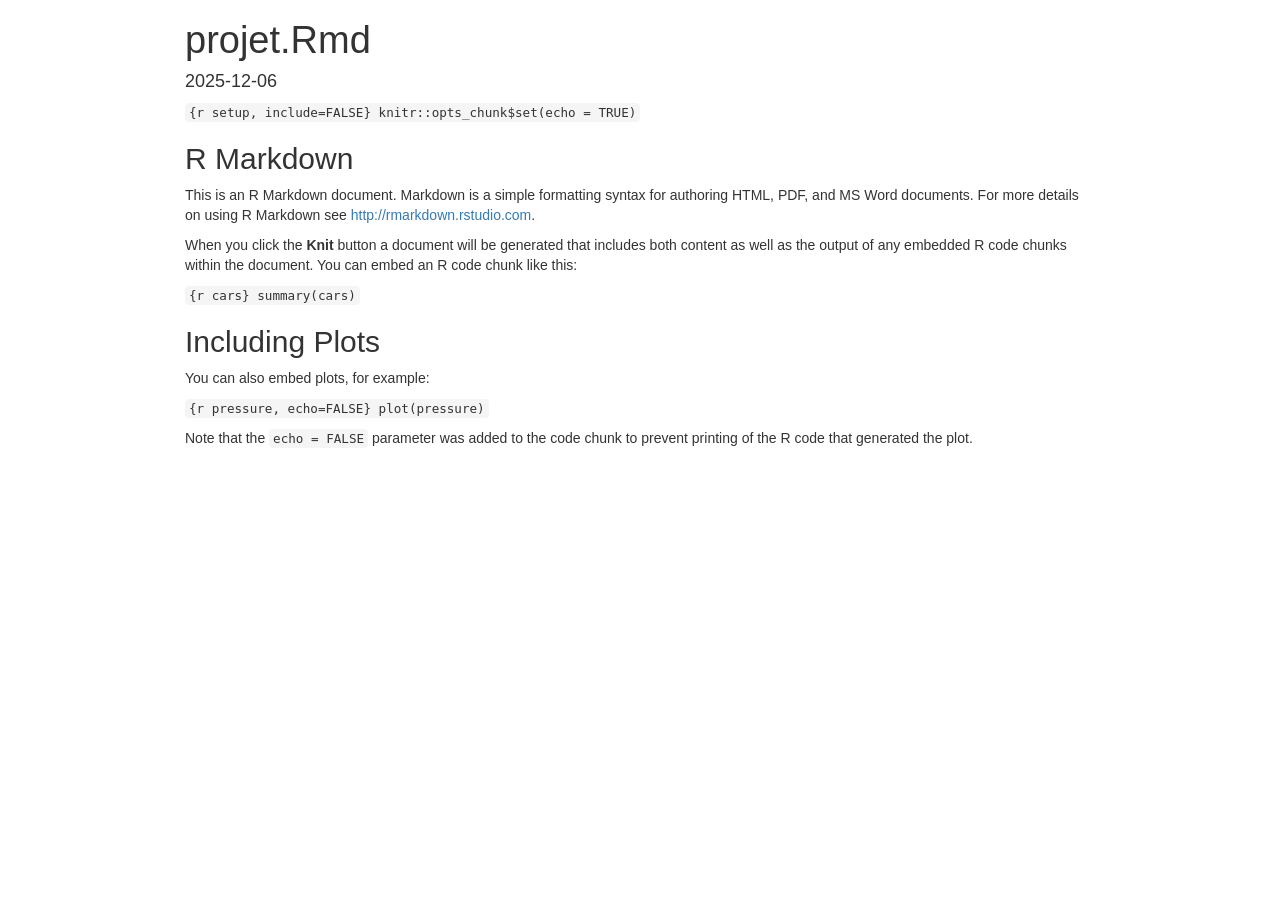
==== projet_session/projet.html @ 44641106 "Add files via upload" ====
<!DOCTYPE html>

<html>

<head>

<meta charset="utf-8" />
<meta name="generator" content="pandoc" />
<meta http-equiv="X-UA-Compatible" content="IE=EDGE" />



<meta name="date" content="2025-12-06" />

<title>projet.Rmd</title>

<script>// Pandoc 2.9 adds attributes on both header and div. We remove the former (to
// be compatible with the behavior of Pandoc < 2.8).
document.addEventListener('DOMContentLoaded', function(e) {
  var hs = document.querySelectorAll("div.section[class*='level'] > :first-child");
  var i, h, a;
  for (i = 0; i < hs.length; i++) {
    h = hs[i];
    if (!/^h[1-6]$/i.test(h.tagName)) continue;  // it should be a header h1-h6
    a = h.attributes;
    while (a.length > 0) h.removeAttribute(a[0].name);
  }
});
</script>
<script>/*! jQuery v3.6.0 | (c) OpenJS Foundation and other contributors | jquery.org/license */
!function(e,t){"use strict";"object"==typeof module&&"object"==typeof module.exports?module.exports=e.document?t(e,!0):function(e){if(!e.document)throw new Error("jQuery requires a window with a document");return t(e)}:t(e)}("undefined"!=typeof window?window:this,function(C,e){"use strict";var t=[],r=Object.getPrototypeOf,s=t.slice,g=t.flat?function(e){return t.flat.call(e)}:function(e){return t.concat.apply([],e)},u=t.push,i=t.indexOf,n={},o=n.toString,v=n.hasOwnProperty,a=v.toString,l=a.call(Object),y={},m=function(e){return"function"==typeof e&&"number"!=typeof e.nodeType&&"function"!=typeof e.item},x=function(e){return null!=e&&e===e.window},E=C.document,c={type:!0,src:!0,nonce:!0,noModule:!0};function b(e,t,n){var r,i,o=(n=n||E).createElement("script");if(o.text=e,t)for(r in c)(i=t[r]||t.getAttribute&&t.getAttribute(r))&&o.setAttribute(r,i);n.head.appendChild(o).parentNode.removeChild(o)}function w(e){return null==e?e+"":"object"==typeof e||"function"==typeof e?n[o.call(e)]||"object":typeof e}var f="3.6.0",S=function(e,t){return new S.fn.init(e,t)};function p(e){var t=!!e&&"length"in e&&e.length,n=w(e);return!m(e)&&!x(e)&&("array"===n||0===t||"number"==typeof t&&0<t&&t-1 in e)}S.fn=S.prototype={jquery:f,constructor:S,length:0,toArray:function(){return s.call(this)},get:function(e){return null==e?s.call(this):e<0?this[e+this.length]:this[e]},pushStack:function(e){var t=S.merge(this.constructor(),e);return t.prevObject=this,t},each:function(e){return S.each(this,e)},map:function(n){return this.pushStack(S.map(this,function(e,t){return n.call(e,t,e)}))},slice:function(){return this.pushStack(s.apply(this,arguments))},first:function(){return this.eq(0)},last:function(){return this.eq(-1)},even:function(){return this.pushStack(S.grep(this,function(e,t){return(t+1)%2}))},odd:function(){return this.pushStack(S.grep(this,function(e,t){return t%2}))},eq:function(e){var t=this.length,n=+e+(e<0?t:0);return this.pushStack(0<=n&&n<t?[this[n]]:[])},end:function(){return this.prevObject||this.constructor()},push:u,sort:t.sort,splice:t.splice},S.extend=S.fn.extend=function(){var e,t,n,r,i,o,a=arguments[0]||{},s=1,u=arguments.length,l=!1;for("boolean"==typeof a&&(l=a,a=arguments[s]||{},s++),"object"==typeof a||m(a)||(a={}),s===u&&(a=this,s--);s<u;s++)if(null!=(e=arguments[s]))for(t in e)r=e[t],"__proto__"!==t&&a!==r&&(l&&r&&(S.isPlainObject(r)||(i=Array.isArray(r)))?(n=a[t],o=i&&!Array.isArray(n)?[]:i||S.isPlainObject(n)?n:{},i=!1,a[t]=S.extend(l,o,r)):void 0!==r&&(a[t]=r));return a},S.extend({expando:"jQuery"+(f+Math.random()).replace(/\D/g,""),isReady:!0,error:function(e){throw new Error(e)},noop:function(){},isPlainObject:function(e){var t,n;return!(!e||"[object Object]"!==o.call(e))&&(!(t=r(e))||"function"==typeof(n=v.call(t,"constructor")&&t.constructor)&&a.call(n)===l)},isEmptyObject:function(e){var t;for(t in e)return!1;return!0},globalEval:function(e,t,n){b(e,{nonce:t&&t.nonce},n)},each:function(e,t){var n,r=0;if(p(e)){for(n=e.length;r<n;r++)if(!1===t.call(e[r],r,e[r]))break}else for(r in e)if(!1===t.call(e[r],r,e[r]))break;return e},makeArray:function(e,t){var n=t||[];return null!=e&&(p(Object(e))?S.merge(n,"string"==typeof e?[e]:e):u.call(n,e)),n},inArray:function(e,t,n){return null==t?-1:i.call(t,e,n)},merge:function(e,t){for(var n=+t.length,r=0,i=e.length;r<n;r++)e[i++]=t[r];return e.length=i,e},grep:function(e,t,n){for(var r=[],i=0,o=e.length,a=!n;i<o;i++)!t(e[i],i)!==a&&r.push(e[i]);return r},map:function(e,t,n){var r,i,o=0,a=[];if(p(e))for(r=e.length;o<r;o++)null!=(i=t(e[o],o,n))&&a.push(i);else for(o in e)null!=(i=t(e[o],o,n))&&a.push(i);return g(a)},guid:1,support:y}),"function"==typeof Symbol&&(S.fn[Symbol.iterator]=t[Symbol.iterator]),S.each("Boolean Number String Function Array Date RegExp Object Error Symbol".split(" "),function(e,t){n["[object "+t+"]"]=t.toLowerCase()});var d=function(n){var e,d,b,o,i,h,f,g,w,u,l,T,C,a,E,v,s,c,y,S="sizzle"+1*new Date,p=n.document,k=0,r=0,m=ue(),x=ue(),A=ue(),N=ue(),j=function(e,t){return e===t&&(l=!0),0},D={}.hasOwnProperty,t=[],q=t.pop,L=t.push,H=t.push,O=t.slice,P=function(e,t){for(var n=0,r=e.length;n<r;n++)if(e[n]===t)return n;return-1},R="checked|selected|async|autofocus|autoplay|controls|defer|disabled|hidden|ismap|loop|multiple|open|readonly|required|scoped",M="[\\x20\\t\\r\\n\\f]",I="(?:\\\\[\\da-fA-F]{1,6}"+M+"?|\\\\[^\\r\\n\\f]|[\\w-]|[^\0-\\x7f])+",W="\\["+M+"*("+I+")(?:"+M+"*([*^$|!~]?=)"+M+"*(?:'((?:\\\\.|[^\\\\'])*)'|\"((?:\\\\.|[^\\\\\"])*)\"|("+I+"))|)"+M+"*\\]",F=":("+I+")(?:\\((('((?:\\\\.|[^\\\\'])*)'|\"((?:\\\\.|[^\\\\\"])*)\")|((?:\\\\.|[^\\\\()[\\]]|"+W+")*)|.*)\\)|)",B=new RegExp(M+"+","g"),$=new RegExp("^"+M+"+|((?:^|[^\\\\])(?:\\\\.)*)"+M+"+$","g"),_=new RegExp("^"+M+"*,"+M+"*"),z=new RegExp("^"+M+"*([>+~]|"+M+")"+M+"*"),U=new RegExp(M+"|>"),X=new RegExp(F),V=new RegExp("^"+I+"$"),G={ID:new RegExp("^#("+I+")"),CLASS:new RegExp("^\\.("+I+")"),TAG:new RegExp("^("+I+"|[*])"),ATTR:new RegExp("^"+W),PSEUDO:new RegExp("^"+F),CHILD:new RegExp("^:(only|first|last|nth|nth-last)-(child|of-type)(?:\\("+M+"*(even|odd|(([+-]|)(\\d*)n|)"+M+"*(?:([+-]|)"+M+"*(\\d+)|))"+M+"*\\)|)","i"),bool:new RegExp("^(?:"+R+")$","i"),needsContext:new RegExp("^"+M+"*[>+~]|:(even|odd|eq|gt|lt|nth|first|last)(?:\\("+M+"*((?:-\\d)?\\d*)"+M+"*\\)|)(?=[^-]|$)","i")},Y=/HTML$/i,Q=/^(?:input|select|textarea|button)$/i,J=/^h\d$/i,K=/^[^{]+\{\s*\[native \w/,Z=/^(?:#([\w-]+)|(\w+)|\.([\w-]+))$/,ee=/[+~]/,te=new RegExp("\\\\[\\da-fA-F]{1,6}"+M+"?|\\\\([^\\r\\n\\f])","g"),ne=function(e,t){var n="0x"+e.slice(1)-65536;return t||(n<0?String.fromCharCode(n+65536):String.fromCharCode(n>>10|55296,1023&n|56320))},re=/([\0-\x1f\x7f]|^-?\d)|^-$|[^\0-\x1f\x7f-\uFFFF\w-]/g,ie=function(e,t){return t?"\0"===e?"\ufffd":e.slice(0,-1)+"\\"+e.charCodeAt(e.length-1).toString(16)+" ":"\\"+e},oe=function(){T()},ae=be(function(e){return!0===e.disabled&&"fieldset"===e.nodeName.toLowerCase()},{dir:"parentNode",next:"legend"});try{H.apply(t=O.call(p.childNodes),p.childNodes),t[p.childNodes.length].nodeType}catch(e){H={apply:t.length?function(e,t){L.apply(e,O.call(t))}:function(e,t){var n=e.length,r=0;while(e[n++]=t[r++]);e.length=n-1}}}function se(t,e,n,r){var i,o,a,s,u,l,c,f=e&&e.ownerDocument,p=e?e.nodeType:9;if(n=n||[],"string"!=typeof t||!t||1!==p&&9!==p&&11!==p)return n;if(!r&&(T(e),e=e||C,E)){if(11!==p&&(u=Z.exec(t)))if(i=u[1]){if(9===p){if(!(a=e.getElementById(i)))return n;if(a.id===i)return n.push(a),n}else if(f&&(a=f.getElementById(i))&&y(e,a)&&a.id===i)return n.push(a),n}else{if(u[2])return H.apply(n,e.getElementsByTagName(t)),n;if((i=u[3])&&d.getElementsByClassName&&e.getElementsByClassName)return H.apply(n,e.getElementsByClassName(i)),n}if(d.qsa&&!N[t+" "]&&(!v||!v.test(t))&&(1!==p||"object"!==e.nodeName.toLowerCase())){if(c=t,f=e,1===p&&(U.test(t)||z.test(t))){(f=ee.test(t)&&ye(e.parentNode)||e)===e&&d.scope||((s=e.getAttribute("id"))?s=s.replace(re,ie):e.setAttribute("id",s=S)),o=(l=h(t)).length;while(o--)l[o]=(s?"#"+s:":scope")+" "+xe(l[o]);c=l.join(",")}try{return H.apply(n,f.querySelectorAll(c)),n}catch(e){N(t,!0)}finally{s===S&&e.removeAttribute("id")}}}return g(t.replace($,"$1"),e,n,r)}function ue(){var r=[];return function e(t,n){return r.push(t+" ")>b.cacheLength&&delete e[r.shift()],e[t+" "]=n}}function le(e){return e[S]=!0,e}function ce(e){var t=C.createElement("fieldset");try{return!!e(t)}catch(e){return!1}finally{t.parentNode&&t.parentNode.removeChild(t),t=null}}function fe(e,t){var n=e.split("|"),r=n.length;while(r--)b.attrHandle[n[r]]=t}function pe(e,t){var n=t&&e,r=n&&1===e.nodeType&&1===t.nodeType&&e.sourceIndex-t.sourceIndex;if(r)return r;if(n)while(n=n.nextSibling)if(n===t)return-1;return e?1:-1}function de(t){return function(e){return"input"===e.nodeName.toLowerCase()&&e.type===t}}function he(n){return function(e){var t=e.nodeName.toLowerCase();return("input"===t||"button"===t)&&e.type===n}}function ge(t){return function(e){return"form"in e?e.parentNode&&!1===e.disabled?"label"in e?"label"in e.parentNode?e.parentNode.disabled===t:e.disabled===t:e.isDisabled===t||e.isDisabled!==!t&&ae(e)===t:e.disabled===t:"label"in e&&e.disabled===t}}function ve(a){return le(function(o){return o=+o,le(function(e,t){var n,r=a([],e.length,o),i=r.length;while(i--)e[n=r[i]]&&(e[n]=!(t[n]=e[n]))})})}function ye(e){return e&&"undefined"!=typeof e.getElementsByTagName&&e}for(e in d=se.support={},i=se.isXML=function(e){var t=e&&e.namespaceURI,n=e&&(e.ownerDocument||e).documentElement;return!Y.test(t||n&&n.nodeName||"HTML")},T=se.setDocument=function(e){var t,n,r=e?e.ownerDocument||e:p;return r!=C&&9===r.nodeType&&r.documentElement&&(a=(C=r).documentElement,E=!i(C),p!=C&&(n=C.defaultView)&&n.top!==n&&(n.addEventListener?n.addEventListener("unload",oe,!1):n.attachEvent&&n.attachEvent("onunload",oe)),d.scope=ce(function(e){return a.appendChild(e).appendChild(C.createElement("div")),"undefined"!=typeof e.querySelectorAll&&!e.querySelectorAll(":scope fieldset div").length}),d.attributes=ce(function(e){return e.className="i",!e.getAttribute("className")}),d.getElementsByTagName=ce(function(e){return e.appendChild(C.createComment("")),!e.getElementsByTagName("*").length}),d.getElementsByClassName=K.test(C.getElementsByClassName),d.getById=ce(function(e){return a.appendChild(e).id=S,!C.getElementsByName||!C.getElementsByName(S).length}),d.getById?(b.filter.ID=function(e){var t=e.replace(te,ne);return function(e){return e.getAttribute("id")===t}},b.find.ID=function(e,t){if("undefined"!=typeof t.getElementById&&E){var n=t.getElementById(e);return n?[n]:[]}}):(b.filter.ID=function(e){var n=e.replace(te,ne);return function(e){var t="undefined"!=typeof e.getAttributeNode&&e.getAttributeNode("id");return t&&t.value===n}},b.find.ID=function(e,t){if("undefined"!=typeof t.getElementById&&E){var n,r,i,o=t.getElementById(e);if(o){if((n=o.getAttributeNode("id"))&&n.value===e)return[o];i=t.getElementsByName(e),r=0;while(o=i[r++])if((n=o.getAttributeNode("id"))&&n.value===e)return[o]}return[]}}),b.find.TAG=d.getElementsByTagName?function(e,t){return"undefined"!=typeof t.getElementsByTagName?t.getElementsByTagName(e):d.qsa?t.querySelectorAll(e):void 0}:function(e,t){var n,r=[],i=0,o=t.getElementsByTagName(e);if("*"===e){while(n=o[i++])1===n.nodeType&&r.push(n);return r}return o},b.find.CLASS=d.getElementsByClassName&&function(e,t){if("undefined"!=typeof t.getElementsByClassName&&E)return t.getElementsByClassName(e)},s=[],v=[],(d.qsa=K.test(C.querySelectorAll))&&(ce(function(e){var t;a.appendChild(e).innerHTML="<a id='"+S+"'></a><select id='"+S+"-\r\\' msallowcapture=''><option selected=''></option></select>",e.querySelectorAll("[msallowcapture^='']").length&&v.push("[*^$]="+M+"*(?:''|\"\")"),e.querySelectorAll("[selected]").length||v.push("\\["+M+"*(?:value|"+R+")"),e.querySelectorAll("[id~="+S+"-]").length||v.push("~="),(t=C.createElement("input")).setAttribute("name",""),e.appendChild(t),e.querySelectorAll("[name='']").length||v.push("\\["+M+"*name"+M+"*="+M+"*(?:''|\"\")"),e.querySelectorAll(":checked").length||v.push(":checked"),e.querySelectorAll("a#"+S+"+*").length||v.push(".#.+[+~]"),e.querySelectorAll("\\\f"),v.push("[\\r\\n\\f]")}),ce(function(e){e.innerHTML="<a href='' disabled='disabled'></a><select disabled='disabled'><option/></select>";var t=C.createElement("input");t.setAttribute("type","hidden"),e.appendChild(t).setAttribute("name","D"),e.querySelectorAll("[name=d]").length&&v.push("name"+M+"*[*^$|!~]?="),2!==e.querySelectorAll(":enabled").length&&v.push(":enabled",":disabled"),a.appendChild(e).disabled=!0,2!==e.querySelectorAll(":disabled").length&&v.push(":enabled",":disabled"),e.querySelectorAll("*,:x"),v.push(",.*:")})),(d.matchesSelector=K.test(c=a.matches||a.webkitMatchesSelector||a.mozMatchesSelector||a.oMatchesSelector||a.msMatchesSelector))&&ce(function(e){d.disconnectedMatch=c.call(e,"*"),c.call(e,"[s!='']:x"),s.push("!=",F)}),v=v.length&&new RegExp(v.join("|")),s=s.length&&new RegExp(s.join("|")),t=K.test(a.compareDocumentPosition),y=t||K.test(a.contains)?function(e,t){var n=9===e.nodeType?e.documentElement:e,r=t&&t.parentNode;return e===r||!(!r||1!==r.nodeType||!(n.contains?n.contains(r):e.compareDocumentPosition&&16&e.compareDocumentPosition(r)))}:function(e,t){if(t)while(t=t.parentNode)if(t===e)return!0;return!1},j=t?function(e,t){if(e===t)return l=!0,0;var n=!e.compareDocumentPosition-!t.compareDocumentPosition;return n||(1&(n=(e.ownerDocument||e)==(t.ownerDocument||t)?e.compareDocumentPosition(t):1)||!d.sortDetached&&t.compareDocumentPosition(e)===n?e==C||e.ownerDocument==p&&y(p,e)?-1:t==C||t.ownerDocument==p&&y(p,t)?1:u?P(u,e)-P(u,t):0:4&n?-1:1)}:function(e,t){if(e===t)return l=!0,0;var n,r=0,i=e.parentNode,o=t.parentNode,a=[e],s=[t];if(!i||!o)return e==C?-1:t==C?1:i?-1:o?1:u?P(u,e)-P(u,t):0;if(i===o)return pe(e,t);n=e;while(n=n.parentNode)a.unshift(n);n=t;while(n=n.parentNode)s.unshift(n);while(a[r]===s[r])r++;return r?pe(a[r],s[r]):a[r]==p?-1:s[r]==p?1:0}),C},se.matches=function(e,t){return se(e,null,null,t)},se.matchesSelector=function(e,t){if(T(e),d.matchesSelector&&E&&!N[t+" "]&&(!s||!s.test(t))&&(!v||!v.test(t)))try{var n=c.call(e,t);if(n||d.disconnectedMatch||e.document&&11!==e.document.nodeType)return n}catch(e){N(t,!0)}return 0<se(t,C,null,[e]).length},se.contains=function(e,t){return(e.ownerDocument||e)!=C&&T(e),y(e,t)},se.attr=function(e,t){(e.ownerDocument||e)!=C&&T(e);var n=b.attrHandle[t.toLowerCase()],r=n&&D.call(b.attrHandle,t.toLowerCase())?n(e,t,!E):void 0;return void 0!==r?r:d.attributes||!E?e.getAttribute(t):(r=e.getAttributeNode(t))&&r.specified?r.value:null},se.escape=function(e){return(e+"").replace(re,ie)},se.error=function(e){throw new Error("Syntax error, unrecognized expression: "+e)},se.uniqueSort=function(e){var t,n=[],r=0,i=0;if(l=!d.detectDuplicates,u=!d.sortStable&&e.slice(0),e.sort(j),l){while(t=e[i++])t===e[i]&&(r=n.push(i));while(r--)e.splice(n[r],1)}return u=null,e},o=se.getText=function(e){var t,n="",r=0,i=e.nodeType;if(i){if(1===i||9===i||11===i){if("string"==typeof e.textContent)return e.textContent;for(e=e.firstChild;e;e=e.nextSibling)n+=o(e)}else if(3===i||4===i)return e.nodeValue}else while(t=e[r++])n+=o(t);return n},(b=se.selectors={cacheLength:50,createPseudo:le,match:G,attrHandle:{},find:{},relative:{">":{dir:"parentNode",first:!0}," ":{dir:"parentNode"},"+":{dir:"previousSibling",first:!0},"~":{dir:"previousSibling"}},preFilter:{ATTR:function(e){return e[1]=e[1].replace(te,ne),e[3]=(e[3]||e[4]||e[5]||"").replace(te,ne),"~="===e[2]&&(e[3]=" "+e[3]+" "),e.slice(0,4)},CHILD:function(e){return e[1]=e[1].toLowerCase(),"nth"===e[1].slice(0,3)?(e[3]||se.error(e[0]),e[4]=+(e[4]?e[5]+(e[6]||1):2*("even"===e[3]||"odd"===e[3])),e[5]=+(e[7]+e[8]||"odd"===e[3])):e[3]&&se.error(e[0]),e},PSEUDO:function(e){var t,n=!e[6]&&e[2];return G.CHILD.test(e[0])?null:(e[3]?e[2]=e[4]||e[5]||"":n&&X.test(n)&&(t=h(n,!0))&&(t=n.indexOf(")",n.length-t)-n.length)&&(e[0]=e[0].slice(0,t),e[2]=n.slice(0,t)),e.slice(0,3))}},filter:{TAG:function(e){var t=e.replace(te,ne).toLowerCase();return"*"===e?function(){return!0}:function(e){return e.nodeName&&e.nodeName.toLowerCase()===t}},CLASS:function(e){var t=m[e+" "];return t||(t=new RegExp("(^|"+M+")"+e+"("+M+"|$)"))&&m(e,function(e){return t.test("string"==typeof e.className&&e.className||"undefined"!=typeof e.getAttribute&&e.getAttribute("class")||"")})},ATTR:function(n,r,i){return function(e){var t=se.attr(e,n);return null==t?"!="===r:!r||(t+="","="===r?t===i:"!="===r?t!==i:"^="===r?i&&0===t.indexOf(i):"*="===r?i&&-1<t.indexOf(i):"$="===r?i&&t.slice(-i.length)===i:"~="===r?-1<(" "+t.replace(B," ")+" ").indexOf(i):"|="===r&&(t===i||t.slice(0,i.length+1)===i+"-"))}},CHILD:function(h,e,t,g,v){var y="nth"!==h.slice(0,3),m="last"!==h.slice(-4),x="of-type"===e;return 1===g&&0===v?function(e){return!!e.parentNode}:function(e,t,n){var r,i,o,a,s,u,l=y!==m?"nextSibling":"previousSibling",c=e.parentNode,f=x&&e.nodeName.toLowerCase(),p=!n&&!x,d=!1;if(c){if(y){while(l){a=e;while(a=a[l])if(x?a.nodeName.toLowerCase()===f:1===a.nodeType)return!1;u=l="only"===h&&!u&&"nextSibling"}return!0}if(u=[m?c.firstChild:c.lastChild],m&&p){d=(s=(r=(i=(o=(a=c)[S]||(a[S]={}))[a.uniqueID]||(o[a.uniqueID]={}))[h]||[])[0]===k&&r[1])&&r[2],a=s&&c.childNodes[s];while(a=++s&&a&&a[l]||(d=s=0)||u.pop())if(1===a.nodeType&&++d&&a===e){i[h]=[k,s,d];break}}else if(p&&(d=s=(r=(i=(o=(a=e)[S]||(a[S]={}))[a.uniqueID]||(o[a.uniqueID]={}))[h]||[])[0]===k&&r[1]),!1===d)while(a=++s&&a&&a[l]||(d=s=0)||u.pop())if((x?a.nodeName.toLowerCase()===f:1===a.nodeType)&&++d&&(p&&((i=(o=a[S]||(a[S]={}))[a.uniqueID]||(o[a.uniqueID]={}))[h]=[k,d]),a===e))break;return(d-=v)===g||d%g==0&&0<=d/g}}},PSEUDO:function(e,o){var t,a=b.pseudos[e]||b.setFilters[e.toLowerCase()]||se.error("unsupported pseudo: "+e);return a[S]?a(o):1<a.length?(t=[e,e,"",o],b.setFilters.hasOwnProperty(e.toLowerCase())?le(function(e,t){var n,r=a(e,o),i=r.length;while(i--)e[n=P(e,r[i])]=!(t[n]=r[i])}):function(e){return a(e,0,t)}):a}},pseudos:{not:le(function(e){var r=[],i=[],s=f(e.replace($,"$1"));return s[S]?le(function(e,t,n,r){var i,o=s(e,null,r,[]),a=e.length;while(a--)(i=o[a])&&(e[a]=!(t[a]=i))}):function(e,t,n){return r[0]=e,s(r,null,n,i),r[0]=null,!i.pop()}}),has:le(function(t){return function(e){return 0<se(t,e).length}}),contains:le(function(t){return t=t.replace(te,ne),function(e){return-1<(e.textContent||o(e)).indexOf(t)}}),lang:le(function(n){return V.test(n||"")||se.error("unsupported lang: "+n),n=n.replace(te,ne).toLowerCase(),function(e){var t;do{if(t=E?e.lang:e.getAttribute("xml:lang")||e.getAttribute("lang"))return(t=t.toLowerCase())===n||0===t.indexOf(n+"-")}while((e=e.parentNode)&&1===e.nodeType);return!1}}),target:function(e){var t=n.location&&n.location.hash;return t&&t.slice(1)===e.id},root:function(e){return e===a},focus:function(e){return e===C.activeElement&&(!C.hasFocus||C.hasFocus())&&!!(e.type||e.href||~e.tabIndex)},enabled:ge(!1),disabled:ge(!0),checked:function(e){var t=e.nodeName.toLowerCase();return"input"===t&&!!e.checked||"option"===t&&!!e.selected},selected:function(e){return e.parentNode&&e.parentNode.selectedIndex,!0===e.selected},empty:function(e){for(e=e.firstChild;e;e=e.nextSibling)if(e.nodeType<6)return!1;return!0},parent:function(e){return!b.pseudos.empty(e)},header:function(e){return J.test(e.nodeName)},input:function(e){return Q.test(e.nodeName)},button:function(e){var t=e.nodeName.toLowerCase();return"input"===t&&"button"===e.type||"button"===t},text:function(e){var t;return"input"===e.nodeName.toLowerCase()&&"text"===e.type&&(null==(t=e.getAttribute("type"))||"text"===t.toLowerCase())},first:ve(function(){return[0]}),last:ve(function(e,t){return[t-1]}),eq:ve(function(e,t,n){return[n<0?n+t:n]}),even:ve(function(e,t){for(var n=0;n<t;n+=2)e.push(n);return e}),odd:ve(function(e,t){for(var n=1;n<t;n+=2)e.push(n);return e}),lt:ve(function(e,t,n){for(var r=n<0?n+t:t<n?t:n;0<=--r;)e.push(r);return e}),gt:ve(function(e,t,n){for(var r=n<0?n+t:n;++r<t;)e.push(r);return e})}}).pseudos.nth=b.pseudos.eq,{radio:!0,checkbox:!0,file:!0,password:!0,image:!0})b.pseudos[e]=de(e);for(e in{submit:!0,reset:!0})b.pseudos[e]=he(e);function me(){}function xe(e){for(var t=0,n=e.length,r="";t<n;t++)r+=e[t].value;return r}function be(s,e,t){var u=e.dir,l=e.next,c=l||u,f=t&&"parentNode"===c,p=r++;return e.first?function(e,t,n){while(e=e[u])if(1===e.nodeType||f)return s(e,t,n);return!1}:function(e,t,n){var r,i,o,a=[k,p];if(n){while(e=e[u])if((1===e.nodeType||f)&&s(e,t,n))return!0}else while(e=e[u])if(1===e.nodeType||f)if(i=(o=e[S]||(e[S]={}))[e.uniqueID]||(o[e.uniqueID]={}),l&&l===e.nodeName.toLowerCase())e=e[u]||e;else{if((r=i[c])&&r[0]===k&&r[1]===p)return a[2]=r[2];if((i[c]=a)[2]=s(e,t,n))return!0}return!1}}function we(i){return 1<i.length?function(e,t,n){var r=i.length;while(r--)if(!i[r](e,t,n))return!1;return!0}:i[0]}function Te(e,t,n,r,i){for(var o,a=[],s=0,u=e.length,l=null!=t;s<u;s++)(o=e[s])&&(n&&!n(o,r,i)||(a.push(o),l&&t.push(s)));return a}function Ce(d,h,g,v,y,e){return v&&!v[S]&&(v=Ce(v)),y&&!y[S]&&(y=Ce(y,e)),le(function(e,t,n,r){var i,o,a,s=[],u=[],l=t.length,c=e||function(e,t,n){for(var r=0,i=t.length;r<i;r++)se(e,t[r],n);return n}(h||"*",n.nodeType?[n]:n,[]),f=!d||!e&&h?c:Te(c,s,d,n,r),p=g?y||(e?d:l||v)?[]:t:f;if(g&&g(f,p,n,r),v){i=Te(p,u),v(i,[],n,r),o=i.length;while(o--)(a=i[o])&&(p[u[o]]=!(f[u[o]]=a))}if(e){if(y||d){if(y){i=[],o=p.length;while(o--)(a=p[o])&&i.push(f[o]=a);y(null,p=[],i,r)}o=p.length;while(o--)(a=p[o])&&-1<(i=y?P(e,a):s[o])&&(e[i]=!(t[i]=a))}}else p=Te(p===t?p.splice(l,p.length):p),y?y(null,t,p,r):H.apply(t,p)})}function Ee(e){for(var i,t,n,r=e.length,o=b.relative[e[0].type],a=o||b.relative[" "],s=o?1:0,u=be(function(e){return e===i},a,!0),l=be(function(e){return-1<P(i,e)},a,!0),c=[function(e,t,n){var r=!o&&(n||t!==w)||((i=t).nodeType?u(e,t,n):l(e,t,n));return i=null,r}];s<r;s++)if(t=b.relative[e[s].type])c=[be(we(c),t)];else{if((t=b.filter[e[s].type].apply(null,e[s].matches))[S]){for(n=++s;n<r;n++)if(b.relative[e[n].type])break;return Ce(1<s&&we(c),1<s&&xe(e.slice(0,s-1).concat({value:" "===e[s-2].type?"*":""})).replace($,"$1"),t,s<n&&Ee(e.slice(s,n)),n<r&&Ee(e=e.slice(n)),n<r&&xe(e))}c.push(t)}return we(c)}return me.prototype=b.filters=b.pseudos,b.setFilters=new me,h=se.tokenize=function(e,t){var n,r,i,o,a,s,u,l=x[e+" "];if(l)return t?0:l.slice(0);a=e,s=[],u=b.preFilter;while(a){for(o in n&&!(r=_.exec(a))||(r&&(a=a.slice(r[0].length)||a),s.push(i=[])),n=!1,(r=z.exec(a))&&(n=r.shift(),i.push({value:n,type:r[0].replace($," ")}),a=a.slice(n.length)),b.filter)!(r=G[o].exec(a))||u[o]&&!(r=u[o](r))||(n=r.shift(),i.push({value:n,type:o,matches:r}),a=a.slice(n.length));if(!n)break}return t?a.length:a?se.error(e):x(e,s).slice(0)},f=se.compile=function(e,t){var n,v,y,m,x,r,i=[],o=[],a=A[e+" "];if(!a){t||(t=h(e)),n=t.length;while(n--)(a=Ee(t[n]))[S]?i.push(a):o.push(a);(a=A(e,(v=o,m=0<(y=i).length,x=0<v.length,r=function(e,t,n,r,i){var o,a,s,u=0,l="0",c=e&&[],f=[],p=w,d=e||x&&b.find.TAG("*",i),h=k+=null==p?1:Math.random()||.1,g=d.length;for(i&&(w=t==C||t||i);l!==g&&null!=(o=d[l]);l++){if(x&&o){a=0,t||o.ownerDocument==C||(T(o),n=!E);while(s=v[a++])if(s(o,t||C,n)){r.push(o);break}i&&(k=h)}m&&((o=!s&&o)&&u--,e&&c.push(o))}if(u+=l,m&&l!==u){a=0;while(s=y[a++])s(c,f,t,n);if(e){if(0<u)while(l--)c[l]||f[l]||(f[l]=q.call(r));f=Te(f)}H.apply(r,f),i&&!e&&0<f.length&&1<u+y.length&&se.uniqueSort(r)}return i&&(k=h,w=p),c},m?le(r):r))).selector=e}return a},g=se.select=function(e,t,n,r){var i,o,a,s,u,l="function"==typeof e&&e,c=!r&&h(e=l.selector||e);if(n=n||[],1===c.length){if(2<(o=c[0]=c[0].slice(0)).length&&"ID"===(a=o[0]).type&&9===t.nodeType&&E&&b.relative[o[1].type]){if(!(t=(b.find.ID(a.matches[0].replace(te,ne),t)||[])[0]))return n;l&&(t=t.parentNode),e=e.slice(o.shift().value.length)}i=G.needsContext.test(e)?0:o.length;while(i--){if(a=o[i],b.relative[s=a.type])break;if((u=b.find[s])&&(r=u(a.matches[0].replace(te,ne),ee.test(o[0].type)&&ye(t.parentNode)||t))){if(o.splice(i,1),!(e=r.length&&xe(o)))return H.apply(n,r),n;break}}}return(l||f(e,c))(r,t,!E,n,!t||ee.test(e)&&ye(t.parentNode)||t),n},d.sortStable=S.split("").sort(j).join("")===S,d.detectDuplicates=!!l,T(),d.sortDetached=ce(function(e){return 1&e.compareDocumentPosition(C.createElement("fieldset"))}),ce(function(e){return e.innerHTML="<a href='#'></a>","#"===e.firstChild.getAttribute("href")})||fe("type|href|height|width",function(e,t,n){if(!n)return e.getAttribute(t,"type"===t.toLowerCase()?1:2)}),d.attributes&&ce(function(e){return e.innerHTML="<input/>",e.firstChild.setAttribute("value",""),""===e.firstChild.getAttribute("value")})||fe("value",function(e,t,n){if(!n&&"input"===e.nodeName.toLowerCase())return e.defaultValue}),ce(function(e){return null==e.getAttribute("disabled")})||fe(R,function(e,t,n){var r;if(!n)return!0===e[t]?t.toLowerCase():(r=e.getAttributeNode(t))&&r.specified?r.value:null}),se}(C);S.find=d,S.expr=d.selectors,S.expr[":"]=S.expr.pseudos,S.uniqueSort=S.unique=d.uniqueSort,S.text=d.getText,S.isXMLDoc=d.isXML,S.contains=d.contains,S.escapeSelector=d.escape;var h=function(e,t,n){var r=[],i=void 0!==n;while((e=e[t])&&9!==e.nodeType)if(1===e.nodeType){if(i&&S(e).is(n))break;r.push(e)}return r},T=function(e,t){for(var n=[];e;e=e.nextSibling)1===e.nodeType&&e!==t&&n.push(e);return n},k=S.expr.match.needsContext;function A(e,t){return e.nodeName&&e.nodeName.toLowerCase()===t.toLowerCase()}var N=/^<([a-z][^\/\0>:\x20\t\r\n\f]*)[\x20\t\r\n\f]*\/?>(?:<\/\1>|)$/i;function j(e,n,r){return m(n)?S.grep(e,function(e,t){return!!n.call(e,t,e)!==r}):n.nodeType?S.grep(e,function(e){return e===n!==r}):"string"!=typeof n?S.grep(e,function(e){return-1<i.call(n,e)!==r}):S.filter(n,e,r)}S.filter=function(e,t,n){var r=t[0];return n&&(e=":not("+e+")"),1===t.length&&1===r.nodeType?S.find.matchesSelector(r,e)?[r]:[]:S.find.matches(e,S.grep(t,function(e){return 1===e.nodeType}))},S.fn.extend({find:function(e){var t,n,r=this.length,i=this;if("string"!=typeof e)return this.pushStack(S(e).filter(function(){for(t=0;t<r;t++)if(S.contains(i[t],this))return!0}));for(n=this.pushStack([]),t=0;t<r;t++)S.find(e,i[t],n);return 1<r?S.uniqueSort(n):n},filter:function(e){return this.pushStack(j(this,e||[],!1))},not:function(e){return this.pushStack(j(this,e||[],!0))},is:function(e){return!!j(this,"string"==typeof e&&k.test(e)?S(e):e||[],!1).length}});var D,q=/^(?:\s*(<[\w\W]+>)[^>]*|#([\w-]+))$/;(S.fn.init=function(e,t,n){var r,i;if(!e)return this;if(n=n||D,"string"==typeof e){if(!(r="<"===e[0]&&">"===e[e.length-1]&&3<=e.length?[null,e,null]:q.exec(e))||!r[1]&&t)return!t||t.jquery?(t||n).find(e):this.constructor(t).find(e);if(r[1]){if(t=t instanceof S?t[0]:t,S.merge(this,S.parseHTML(r[1],t&&t.nodeType?t.ownerDocument||t:E,!0)),N.test(r[1])&&S.isPlainObject(t))for(r in t)m(this[r])?this[r](t[r]):this.attr(r,t[r]);return this}return(i=E.getElementById(r[2]))&&(this[0]=i,this.length=1),this}return e.nodeType?(this[0]=e,this.length=1,this):m(e)?void 0!==n.ready?n.ready(e):e(S):S.makeArray(e,this)}).prototype=S.fn,D=S(E);var L=/^(?:parents|prev(?:Until|All))/,H={children:!0,contents:!0,next:!0,prev:!0};function O(e,t){while((e=e[t])&&1!==e.nodeType);return e}S.fn.extend({has:function(e){var t=S(e,this),n=t.length;return this.filter(function(){for(var e=0;e<n;e++)if(S.contains(this,t[e]))return!0})},closest:function(e,t){var n,r=0,i=this.length,o=[],a="string"!=typeof e&&S(e);if(!k.test(e))for(;r<i;r++)for(n=this[r];n&&n!==t;n=n.parentNode)if(n.nodeType<11&&(a?-1<a.index(n):1===n.nodeType&&S.find.matchesSelector(n,e))){o.push(n);break}return this.pushStack(1<o.length?S.uniqueSort(o):o)},index:function(e){return e?"string"==typeof e?i.call(S(e),this[0]):i.call(this,e.jquery?e[0]:e):this[0]&&this[0].parentNode?this.first().prevAll().length:-1},add:function(e,t){return this.pushStack(S.uniqueSort(S.merge(this.get(),S(e,t))))},addBack:function(e){return this.add(null==e?this.prevObject:this.prevObject.filter(e))}}),S.each({parent:function(e){var t=e.parentNode;return t&&11!==t.nodeType?t:null},parents:function(e){return h(e,"parentNode")},parentsUntil:function(e,t,n){return h(e,"parentNode",n)},next:function(e){return O(e,"nextSibling")},prev:function(e){return O(e,"previousSibling")},nextAll:function(e){return h(e,"nextSibling")},prevAll:function(e){return h(e,"previousSibling")},nextUntil:function(e,t,n){return h(e,"nextSibling",n)},prevUntil:function(e,t,n){return h(e,"previousSibling",n)},siblings:function(e){return T((e.parentNode||{}).firstChild,e)},children:function(e){return T(e.firstChild)},contents:function(e){return null!=e.contentDocument&&r(e.contentDocument)?e.contentDocument:(A(e,"template")&&(e=e.content||e),S.merge([],e.childNodes))}},function(r,i){S.fn[r]=function(e,t){var n=S.map(this,i,e);return"Until"!==r.slice(-5)&&(t=e),t&&"string"==typeof t&&(n=S.filter(t,n)),1<this.length&&(H[r]||S.uniqueSort(n),L.test(r)&&n.reverse()),this.pushStack(n)}});var P=/[^\x20\t\r\n\f]+/g;function R(e){return e}function M(e){throw e}function I(e,t,n,r){var i;try{e&&m(i=e.promise)?i.call(e).done(t).fail(n):e&&m(i=e.then)?i.call(e,t,n):t.apply(void 0,[e].slice(r))}catch(e){n.apply(void 0,[e])}}S.Callbacks=function(r){var e,n;r="string"==typeof r?(e=r,n={},S.each(e.match(P)||[],function(e,t){n[t]=!0}),n):S.extend({},r);var i,t,o,a,s=[],u=[],l=-1,c=function(){for(a=a||r.once,o=i=!0;u.length;l=-1){t=u.shift();while(++l<s.length)!1===s[l].apply(t[0],t[1])&&r.stopOnFalse&&(l=s.length,t=!1)}r.memory||(t=!1),i=!1,a&&(s=t?[]:"")},f={add:function(){return s&&(t&&!i&&(l=s.length-1,u.push(t)),function n(e){S.each(e,function(e,t){m(t)?r.unique&&f.has(t)||s.push(t):t&&t.length&&"string"!==w(t)&&n(t)})}(arguments),t&&!i&&c()),this},remove:function(){return S.each(arguments,function(e,t){var n;while(-1<(n=S.inArray(t,s,n)))s.splice(n,1),n<=l&&l--}),this},has:function(e){return e?-1<S.inArray(e,s):0<s.length},empty:function(){return s&&(s=[]),this},disable:function(){return a=u=[],s=t="",this},disabled:function(){return!s},lock:function(){return a=u=[],t||i||(s=t=""),this},locked:function(){return!!a},fireWith:function(e,t){return a||(t=[e,(t=t||[]).slice?t.slice():t],u.push(t),i||c()),this},fire:function(){return f.fireWith(this,arguments),this},fired:function(){return!!o}};return f},S.extend({Deferred:function(e){var o=[["notify","progress",S.Callbacks("memory"),S.Callbacks("memory"),2],["resolve","done",S.Callbacks("once memory"),S.Callbacks("once memory"),0,"resolved"],["reject","fail",S.Callbacks("once memory"),S.Callbacks("once memory"),1,"rejected"]],i="pending",a={state:function(){return i},always:function(){return s.done(arguments).fail(arguments),this},"catch":function(e){return a.then(null,e)},pipe:function(){var i=arguments;return S.Deferred(function(r){S.each(o,function(e,t){var n=m(i[t[4]])&&i[t[4]];s[t[1]](function(){var e=n&&n.apply(this,arguments);e&&m(e.promise)?e.promise().progress(r.notify).done(r.resolve).fail(r.reject):r[t[0]+"With"](this,n?[e]:arguments)})}),i=null}).promise()},then:function(t,n,r){var u=0;function l(i,o,a,s){return function(){var n=this,r=arguments,e=function(){var e,t;if(!(i<u)){if((e=a.apply(n,r))===o.promise())throw new TypeError("Thenable self-resolution");t=e&&("object"==typeof e||"function"==typeof e)&&e.then,m(t)?s?t.call(e,l(u,o,R,s),l(u,o,M,s)):(u++,t.call(e,l(u,o,R,s),l(u,o,M,s),l(u,o,R,o.notifyWith))):(a!==R&&(n=void 0,r=[e]),(s||o.resolveWith)(n,r))}},t=s?e:function(){try{e()}catch(e){S.Deferred.exceptionHook&&S.Deferred.exceptionHook(e,t.stackTrace),u<=i+1&&(a!==M&&(n=void 0,r=[e]),o.rejectWith(n,r))}};i?t():(S.Deferred.getStackHook&&(t.stackTrace=S.Deferred.getStackHook()),C.setTimeout(t))}}return S.Deferred(function(e){o[0][3].add(l(0,e,m(r)?r:R,e.notifyWith)),o[1][3].add(l(0,e,m(t)?t:R)),o[2][3].add(l(0,e,m(n)?n:M))}).promise()},promise:function(e){return null!=e?S.extend(e,a):a}},s={};return S.each(o,function(e,t){var n=t[2],r=t[5];a[t[1]]=n.add,r&&n.add(function(){i=r},o[3-e][2].disable,o[3-e][3].disable,o[0][2].lock,o[0][3].lock),n.add(t[3].fire),s[t[0]]=function(){return s[t[0]+"With"](this===s?void 0:this,arguments),this},s[t[0]+"With"]=n.fireWith}),a.promise(s),e&&e.call(s,s),s},when:function(e){var n=arguments.length,t=n,r=Array(t),i=s.call(arguments),o=S.Deferred(),a=function(t){return function(e){r[t]=this,i[t]=1<arguments.length?s.call(arguments):e,--n||o.resolveWith(r,i)}};if(n<=1&&(I(e,o.done(a(t)).resolve,o.reject,!n),"pending"===o.state()||m(i[t]&&i[t].then)))return o.then();while(t--)I(i[t],a(t),o.reject);return o.promise()}});var W=/^(Eval|Internal|Range|Reference|Syntax|Type|URI)Error$/;S.Deferred.exceptionHook=function(e,t){C.console&&C.console.warn&&e&&W.test(e.name)&&C.console.warn("jQuery.Deferred exception: "+e.message,e.stack,t)},S.readyException=function(e){C.setTimeout(function(){throw e})};var F=S.Deferred();function B(){E.removeEventListener("DOMContentLoaded",B),C.removeEventListener("load",B),S.ready()}S.fn.ready=function(e){return F.then(e)["catch"](function(e){S.readyException(e)}),this},S.extend({isReady:!1,readyWait:1,ready:function(e){(!0===e?--S.readyWait:S.isReady)||(S.isReady=!0)!==e&&0<--S.readyWait||F.resolveWith(E,[S])}}),S.ready.then=F.then,"complete"===E.readyState||"loading"!==E.readyState&&!E.documentElement.doScroll?C.setTimeout(S.ready):(E.addEventListener("DOMContentLoaded",B),C.addEventListener("load",B));var $=function(e,t,n,r,i,o,a){var s=0,u=e.length,l=null==n;if("object"===w(n))for(s in i=!0,n)$(e,t,s,n[s],!0,o,a);else if(void 0!==r&&(i=!0,m(r)||(a=!0),l&&(a?(t.call(e,r),t=null):(l=t,t=function(e,t,n){return l.call(S(e),n)})),t))for(;s<u;s++)t(e[s],n,a?r:r.call(e[s],s,t(e[s],n)));return i?e:l?t.call(e):u?t(e[0],n):o},_=/^-ms-/,z=/-([a-z])/g;function U(e,t){return t.toUpperCase()}function X(e){return e.replace(_,"ms-").replace(z,U)}var V=function(e){return 1===e.nodeType||9===e.nodeType||!+e.nodeType};function G(){this.expando=S.expando+G.uid++}G.uid=1,G.prototype={cache:function(e){var t=e[this.expando];return t||(t={},V(e)&&(e.nodeType?e[this.expando]=t:Object.defineProperty(e,this.expando,{value:t,configurable:!0}))),t},set:function(e,t,n){var r,i=this.cache(e);if("string"==typeof t)i[X(t)]=n;else for(r in t)i[X(r)]=t[r];return i},get:function(e,t){return void 0===t?this.cache(e):e[this.expando]&&e[this.expando][X(t)]},access:function(e,t,n){return void 0===t||t&&"string"==typeof t&&void 0===n?this.get(e,t):(this.set(e,t,n),void 0!==n?n:t)},remove:function(e,t){var n,r=e[this.expando];if(void 0!==r){if(void 0!==t){n=(t=Array.isArray(t)?t.map(X):(t=X(t))in r?[t]:t.match(P)||[]).length;while(n--)delete r[t[n]]}(void 0===t||S.isEmptyObject(r))&&(e.nodeType?e[this.expando]=void 0:delete e[this.expando])}},hasData:function(e){var t=e[this.expando];return void 0!==t&&!S.isEmptyObject(t)}};var Y=new G,Q=new G,J=/^(?:\{[\w\W]*\}|\[[\w\W]*\])$/,K=/[A-Z]/g;function Z(e,t,n){var r,i;if(void 0===n&&1===e.nodeType)if(r="data-"+t.replace(K,"-$&").toLowerCase(),"string"==typeof(n=e.getAttribute(r))){try{n="true"===(i=n)||"false"!==i&&("null"===i?null:i===+i+""?+i:J.test(i)?JSON.parse(i):i)}catch(e){}Q.set(e,t,n)}else n=void 0;return n}S.extend({hasData:function(e){return Q.hasData(e)||Y.hasData(e)},data:function(e,t,n){return Q.access(e,t,n)},removeData:function(e,t){Q.remove(e,t)},_data:function(e,t,n){return Y.access(e,t,n)},_removeData:function(e,t){Y.remove(e,t)}}),S.fn.extend({data:function(n,e){var t,r,i,o=this[0],a=o&&o.attributes;if(void 0===n){if(this.length&&(i=Q.get(o),1===o.nodeType&&!Y.get(o,"hasDataAttrs"))){t=a.length;while(t--)a[t]&&0===(r=a[t].name).indexOf("data-")&&(r=X(r.slice(5)),Z(o,r,i[r]));Y.set(o,"hasDataAttrs",!0)}return i}return"object"==typeof n?this.each(function(){Q.set(this,n)}):$(this,function(e){var t;if(o&&void 0===e)return void 0!==(t=Q.get(o,n))?t:void 0!==(t=Z(o,n))?t:void 0;this.each(function(){Q.set(this,n,e)})},null,e,1<arguments.length,null,!0)},removeData:function(e){return this.each(function(){Q.remove(this,e)})}}),S.extend({queue:function(e,t,n){var r;if(e)return t=(t||"fx")+"queue",r=Y.get(e,t),n&&(!r||Array.isArray(n)?r=Y.access(e,t,S.makeArray(n)):r.push(n)),r||[]},dequeue:function(e,t){t=t||"fx";var n=S.queue(e,t),r=n.length,i=n.shift(),o=S._queueHooks(e,t);"inprogress"===i&&(i=n.shift(),r--),i&&("fx"===t&&n.unshift("inprogress"),delete o.stop,i.call(e,function(){S.dequeue(e,t)},o)),!r&&o&&o.empty.fire()},_queueHooks:function(e,t){var n=t+"queueHooks";return Y.get(e,n)||Y.access(e,n,{empty:S.Callbacks("once memory").add(function(){Y.remove(e,[t+"queue",n])})})}}),S.fn.extend({queue:function(t,n){var e=2;return"string"!=typeof t&&(n=t,t="fx",e--),arguments.length<e?S.queue(this[0],t):void 0===n?this:this.each(function(){var e=S.queue(this,t,n);S._queueHooks(this,t),"fx"===t&&"inprogress"!==e[0]&&S.dequeue(this,t)})},dequeue:function(e){return this.each(function(){S.dequeue(this,e)})},clearQueue:function(e){return this.queue(e||"fx",[])},promise:function(e,t){var n,r=1,i=S.Deferred(),o=this,a=this.length,s=function(){--r||i.resolveWith(o,[o])};"string"!=typeof e&&(t=e,e=void 0),e=e||"fx";while(a--)(n=Y.get(o[a],e+"queueHooks"))&&n.empty&&(r++,n.empty.add(s));return s(),i.promise(t)}});var ee=/[+-]?(?:\d*\.|)\d+(?:[eE][+-]?\d+|)/.source,te=new RegExp("^(?:([+-])=|)("+ee+")([a-z%]*)$","i"),ne=["Top","Right","Bottom","Left"],re=E.documentElement,ie=function(e){return S.contains(e.ownerDocument,e)},oe={composed:!0};re.getRootNode&&(ie=function(e){return S.contains(e.ownerDocument,e)||e.getRootNode(oe)===e.ownerDocument});var ae=function(e,t){return"none"===(e=t||e).style.display||""===e.style.display&&ie(e)&&"none"===S.css(e,"display")};function se(e,t,n,r){var i,o,a=20,s=r?function(){return r.cur()}:function(){return S.css(e,t,"")},u=s(),l=n&&n[3]||(S.cssNumber[t]?"":"px"),c=e.nodeType&&(S.cssNumber[t]||"px"!==l&&+u)&&te.exec(S.css(e,t));if(c&&c[3]!==l){u/=2,l=l||c[3],c=+u||1;while(a--)S.style(e,t,c+l),(1-o)*(1-(o=s()/u||.5))<=0&&(a=0),c/=o;c*=2,S.style(e,t,c+l),n=n||[]}return n&&(c=+c||+u||0,i=n[1]?c+(n[1]+1)*n[2]:+n[2],r&&(r.unit=l,r.start=c,r.end=i)),i}var ue={};function le(e,t){for(var n,r,i,o,a,s,u,l=[],c=0,f=e.length;c<f;c++)(r=e[c]).style&&(n=r.style.display,t?("none"===n&&(l[c]=Y.get(r,"display")||null,l[c]||(r.style.display="")),""===r.style.display&&ae(r)&&(l[c]=(u=a=o=void 0,a=(i=r).ownerDocument,s=i.nodeName,(u=ue[s])||(o=a.body.appendChild(a.createElement(s)),u=S.css(o,"display"),o.parentNode.removeChild(o),"none"===u&&(u="block"),ue[s]=u)))):"none"!==n&&(l[c]="none",Y.set(r,"display",n)));for(c=0;c<f;c++)null!=l[c]&&(e[c].style.display=l[c]);return e}S.fn.extend({show:function(){return le(this,!0)},hide:function(){return le(this)},toggle:function(e){return"boolean"==typeof e?e?this.show():this.hide():this.each(function(){ae(this)?S(this).show():S(this).hide()})}});var ce,fe,pe=/^(?:checkbox|radio)$/i,de=/<([a-z][^\/\0>\x20\t\r\n\f]*)/i,he=/^$|^module$|\/(?:java|ecma)script/i;ce=E.createDocumentFragment().appendChild(E.createElement("div")),(fe=E.createElement("input")).setAttribute("type","radio"),fe.setAttribute("checked","checked"),fe.setAttribute("name","t"),ce.appendChild(fe),y.checkClone=ce.cloneNode(!0).cloneNode(!0).lastChild.checked,ce.innerHTML="<textarea>x</textarea>",y.noCloneChecked=!!ce.cloneNode(!0).lastChild.defaultValue,ce.innerHTML="<option></option>",y.option=!!ce.lastChild;var ge={thead:[1,"<table>","</table>"],col:[2,"<table><colgroup>","</colgroup></table>"],tr:[2,"<table><tbody>","</tbody></table>"],td:[3,"<table><tbody><tr>","</tr></tbody></table>"],_default:[0,"",""]};function ve(e,t){var n;return n="undefined"!=typeof e.getElementsByTagName?e.getElementsByTagName(t||"*"):"undefined"!=typeof e.querySelectorAll?e.querySelectorAll(t||"*"):[],void 0===t||t&&A(e,t)?S.merge([e],n):n}function ye(e,t){for(var n=0,r=e.length;n<r;n++)Y.set(e[n],"globalEval",!t||Y.get(t[n],"globalEval"))}ge.tbody=ge.tfoot=ge.colgroup=ge.caption=ge.thead,ge.th=ge.td,y.option||(ge.optgroup=ge.option=[1,"<select multiple='multiple'>","</select>"]);var me=/<|&#?\w+;/;function xe(e,t,n,r,i){for(var o,a,s,u,l,c,f=t.createDocumentFragment(),p=[],d=0,h=e.length;d<h;d++)if((o=e[d])||0===o)if("object"===w(o))S.merge(p,o.nodeType?[o]:o);else if(me.test(o)){a=a||f.appendChild(t.createElement("div")),s=(de.exec(o)||["",""])[1].toLowerCase(),u=ge[s]||ge._default,a.innerHTML=u[1]+S.htmlPrefilter(o)+u[2],c=u[0];while(c--)a=a.lastChild;S.merge(p,a.childNodes),(a=f.firstChild).textContent=""}else p.push(t.createTextNode(o));f.textContent="",d=0;while(o=p[d++])if(r&&-1<S.inArray(o,r))i&&i.push(o);else if(l=ie(o),a=ve(f.appendChild(o),"script"),l&&ye(a),n){c=0;while(o=a[c++])he.test(o.type||"")&&n.push(o)}return f}var be=/^([^.]*)(?:\.(.+)|)/;function we(){return!0}function Te(){return!1}function Ce(e,t){return e===function(){try{return E.activeElement}catch(e){}}()==("focus"===t)}function Ee(e,t,n,r,i,o){var a,s;if("object"==typeof t){for(s in"string"!=typeof n&&(r=r||n,n=void 0),t)Ee(e,s,n,r,t[s],o);return e}if(null==r&&null==i?(i=n,r=n=void 0):null==i&&("string"==typeof n?(i=r,r=void 0):(i=r,r=n,n=void 0)),!1===i)i=Te;else if(!i)return e;return 1===o&&(a=i,(i=function(e){return S().off(e),a.apply(this,arguments)}).guid=a.guid||(a.guid=S.guid++)),e.each(function(){S.event.add(this,t,i,r,n)})}function Se(e,i,o){o?(Y.set(e,i,!1),S.event.add(e,i,{namespace:!1,handler:function(e){var t,n,r=Y.get(this,i);if(1&e.isTrigger&&this[i]){if(r.length)(S.event.special[i]||{}).delegateType&&e.stopPropagation();else if(r=s.call(arguments),Y.set(this,i,r),t=o(this,i),this[i](),r!==(n=Y.get(this,i))||t?Y.set(this,i,!1):n={},r!==n)return e.stopImmediatePropagation(),e.preventDefault(),n&&n.value}else r.length&&(Y.set(this,i,{value:S.event.trigger(S.extend(r[0],S.Event.prototype),r.slice(1),this)}),e.stopImmediatePropagation())}})):void 0===Y.get(e,i)&&S.event.add(e,i,we)}S.event={global:{},add:function(t,e,n,r,i){var o,a,s,u,l,c,f,p,d,h,g,v=Y.get(t);if(V(t)){n.handler&&(n=(o=n).handler,i=o.selector),i&&S.find.matchesSelector(re,i),n.guid||(n.guid=S.guid++),(u=v.events)||(u=v.events=Object.create(null)),(a=v.handle)||(a=v.handle=function(e){return"undefined"!=typeof S&&S.event.triggered!==e.type?S.event.dispatch.apply(t,arguments):void 0}),l=(e=(e||"").match(P)||[""]).length;while(l--)d=g=(s=be.exec(e[l])||[])[1],h=(s[2]||"").split(".").sort(),d&&(f=S.event.special[d]||{},d=(i?f.delegateType:f.bindType)||d,f=S.event.special[d]||{},c=S.extend({type:d,origType:g,data:r,handler:n,guid:n.guid,selector:i,needsContext:i&&S.expr.match.needsContext.test(i),namespace:h.join(".")},o),(p=u[d])||((p=u[d]=[]).delegateCount=0,f.setup&&!1!==f.setup.call(t,r,h,a)||t.addEventListener&&t.addEventListener(d,a)),f.add&&(f.add.call(t,c),c.handler.guid||(c.handler.guid=n.guid)),i?p.splice(p.delegateCount++,0,c):p.push(c),S.event.global[d]=!0)}},remove:function(e,t,n,r,i){var o,a,s,u,l,c,f,p,d,h,g,v=Y.hasData(e)&&Y.get(e);if(v&&(u=v.events)){l=(t=(t||"").match(P)||[""]).length;while(l--)if(d=g=(s=be.exec(t[l])||[])[1],h=(s[2]||"").split(".").sort(),d){f=S.event.special[d]||{},p=u[d=(r?f.delegateType:f.bindType)||d]||[],s=s[2]&&new RegExp("(^|\\.)"+h.join("\\.(?:.*\\.|)")+"(\\.|$)"),a=o=p.length;while(o--)c=p[o],!i&&g!==c.origType||n&&n.guid!==c.guid||s&&!s.test(c.namespace)||r&&r!==c.selector&&("**"!==r||!c.selector)||(p.splice(o,1),c.selector&&p.delegateCount--,f.remove&&f.remove.call(e,c));a&&!p.length&&(f.teardown&&!1!==f.teardown.call(e,h,v.handle)||S.removeEvent(e,d,v.handle),delete u[d])}else for(d in u)S.event.remove(e,d+t[l],n,r,!0);S.isEmptyObject(u)&&Y.remove(e,"handle events")}},dispatch:function(e){var t,n,r,i,o,a,s=new Array(arguments.length),u=S.event.fix(e),l=(Y.get(this,"events")||Object.create(null))[u.type]||[],c=S.event.special[u.type]||{};for(s[0]=u,t=1;t<arguments.length;t++)s[t]=arguments[t];if(u.delegateTarget=this,!c.preDispatch||!1!==c.preDispatch.call(this,u)){a=S.event.handlers.call(this,u,l),t=0;while((i=a[t++])&&!u.isPropagationStopped()){u.currentTarget=i.elem,n=0;while((o=i.handlers[n++])&&!u.isImmediatePropagationStopped())u.rnamespace&&!1!==o.namespace&&!u.rnamespace.test(o.namespace)||(u.handleObj=o,u.data=o.data,void 0!==(r=((S.event.special[o.origType]||{}).handle||o.handler).apply(i.elem,s))&&!1===(u.result=r)&&(u.preventDefault(),u.stopPropagation()))}return c.postDispatch&&c.postDispatch.call(this,u),u.result}},handlers:function(e,t){var n,r,i,o,a,s=[],u=t.delegateCount,l=e.target;if(u&&l.nodeType&&!("click"===e.type&&1<=e.button))for(;l!==this;l=l.parentNode||this)if(1===l.nodeType&&("click"!==e.type||!0!==l.disabled)){for(o=[],a={},n=0;n<u;n++)void 0===a[i=(r=t[n]).selector+" "]&&(a[i]=r.needsContext?-1<S(i,this).index(l):S.find(i,this,null,[l]).length),a[i]&&o.push(r);o.length&&s.push({elem:l,handlers:o})}return l=this,u<t.length&&s.push({elem:l,handlers:t.slice(u)}),s},addProp:function(t,e){Object.defineProperty(S.Event.prototype,t,{enumerable:!0,configurable:!0,get:m(e)?function(){if(this.originalEvent)return e(this.originalEvent)}:function(){if(this.originalEvent)return this.originalEvent[t]},set:function(e){Object.defineProperty(this,t,{enumerable:!0,configurable:!0,writable:!0,value:e})}})},fix:function(e){return e[S.expando]?e:new S.Event(e)},special:{load:{noBubble:!0},click:{setup:function(e){var t=this||e;return pe.test(t.type)&&t.click&&A(t,"input")&&Se(t,"click",we),!1},trigger:function(e){var t=this||e;return pe.test(t.type)&&t.click&&A(t,"input")&&Se(t,"click"),!0},_default:function(e){var t=e.target;return pe.test(t.type)&&t.click&&A(t,"input")&&Y.get(t,"click")||A(t,"a")}},beforeunload:{postDispatch:function(e){void 0!==e.result&&e.originalEvent&&(e.originalEvent.returnValue=e.result)}}}},S.removeEvent=function(e,t,n){e.removeEventListener&&e.removeEventListener(t,n)},S.Event=function(e,t){if(!(this instanceof S.Event))return new S.Event(e,t);e&&e.type?(this.originalEvent=e,this.type=e.type,this.isDefaultPrevented=e.defaultPrevented||void 0===e.defaultPrevented&&!1===e.returnValue?we:Te,this.target=e.target&&3===e.target.nodeType?e.target.parentNode:e.target,this.currentTarget=e.currentTarget,this.relatedTarget=e.relatedTarget):this.type=e,t&&S.extend(this,t),this.timeStamp=e&&e.timeStamp||Date.now(),this[S.expando]=!0},S.Event.prototype={constructor:S.Event,isDefaultPrevented:Te,isPropagationStopped:Te,isImmediatePropagationStopped:Te,isSimulated:!1,preventDefault:function(){var e=this.originalEvent;this.isDefaultPrevented=we,e&&!this.isSimulated&&e.preventDefault()},stopPropagation:function(){var e=this.originalEvent;this.isPropagationStopped=we,e&&!this.isSimulated&&e.stopPropagation()},stopImmediatePropagation:function(){var e=this.originalEvent;this.isImmediatePropagationStopped=we,e&&!this.isSimulated&&e.stopImmediatePropagation(),this.stopPropagation()}},S.each({altKey:!0,bubbles:!0,cancelable:!0,changedTouches:!0,ctrlKey:!0,detail:!0,eventPhase:!0,metaKey:!0,pageX:!0,pageY:!0,shiftKey:!0,view:!0,"char":!0,code:!0,charCode:!0,key:!0,keyCode:!0,button:!0,buttons:!0,clientX:!0,clientY:!0,offsetX:!0,offsetY:!0,pointerId:!0,pointerType:!0,screenX:!0,screenY:!0,targetTouches:!0,toElement:!0,touches:!0,which:!0},S.event.addProp),S.each({focus:"focusin",blur:"focusout"},function(e,t){S.event.special[e]={setup:function(){return Se(this,e,Ce),!1},trigger:function(){return Se(this,e),!0},_default:function(){return!0},delegateType:t}}),S.each({mouseenter:"mouseover",mouseleave:"mouseout",pointerenter:"pointerover",pointerleave:"pointerout"},function(e,i){S.event.special[e]={delegateType:i,bindType:i,handle:function(e){var t,n=e.relatedTarget,r=e.handleObj;return n&&(n===this||S.contains(this,n))||(e.type=r.origType,t=r.handler.apply(this,arguments),e.type=i),t}}}),S.fn.extend({on:function(e,t,n,r){return Ee(this,e,t,n,r)},one:function(e,t,n,r){return Ee(this,e,t,n,r,1)},off:function(e,t,n){var r,i;if(e&&e.preventDefault&&e.handleObj)return r=e.handleObj,S(e.delegateTarget).off(r.namespace?r.origType+"."+r.namespace:r.origType,r.selector,r.handler),this;if("object"==typeof e){for(i in e)this.off(i,t,e[i]);return this}return!1!==t&&"function"!=typeof t||(n=t,t=void 0),!1===n&&(n=Te),this.each(function(){S.event.remove(this,e,n,t)})}});var ke=/<script|<style|<link/i,Ae=/checked\s*(?:[^=]|=\s*.checked.)/i,Ne=/^\s*<!(?:\[CDATA\[|--)|(?:\]\]|--)>\s*$/g;function je(e,t){return A(e,"table")&&A(11!==t.nodeType?t:t.firstChild,"tr")&&S(e).children("tbody")[0]||e}function De(e){return e.type=(null!==e.getAttribute("type"))+"/"+e.type,e}function qe(e){return"true/"===(e.type||"").slice(0,5)?e.type=e.type.slice(5):e.removeAttribute("type"),e}function Le(e,t){var n,r,i,o,a,s;if(1===t.nodeType){if(Y.hasData(e)&&(s=Y.get(e).events))for(i in Y.remove(t,"handle events"),s)for(n=0,r=s[i].length;n<r;n++)S.event.add(t,i,s[i][n]);Q.hasData(e)&&(o=Q.access(e),a=S.extend({},o),Q.set(t,a))}}function He(n,r,i,o){r=g(r);var e,t,a,s,u,l,c=0,f=n.length,p=f-1,d=r[0],h=m(d);if(h||1<f&&"string"==typeof d&&!y.checkClone&&Ae.test(d))return n.each(function(e){var t=n.eq(e);h&&(r[0]=d.call(this,e,t.html())),He(t,r,i,o)});if(f&&(t=(e=xe(r,n[0].ownerDocument,!1,n,o)).firstChild,1===e.childNodes.length&&(e=t),t||o)){for(s=(a=S.map(ve(e,"script"),De)).length;c<f;c++)u=e,c!==p&&(u=S.clone(u,!0,!0),s&&S.merge(a,ve(u,"script"))),i.call(n[c],u,c);if(s)for(l=a[a.length-1].ownerDocument,S.map(a,qe),c=0;c<s;c++)u=a[c],he.test(u.type||"")&&!Y.access(u,"globalEval")&&S.contains(l,u)&&(u.src&&"module"!==(u.type||"").toLowerCase()?S._evalUrl&&!u.noModule&&S._evalUrl(u.src,{nonce:u.nonce||u.getAttribute("nonce")},l):b(u.textContent.replace(Ne,""),u,l))}return n}function Oe(e,t,n){for(var r,i=t?S.filter(t,e):e,o=0;null!=(r=i[o]);o++)n||1!==r.nodeType||S.cleanData(ve(r)),r.parentNode&&(n&&ie(r)&&ye(ve(r,"script")),r.parentNode.removeChild(r));return e}S.extend({htmlPrefilter:function(e){return e},clone:function(e,t,n){var r,i,o,a,s,u,l,c=e.cloneNode(!0),f=ie(e);if(!(y.noCloneChecked||1!==e.nodeType&&11!==e.nodeType||S.isXMLDoc(e)))for(a=ve(c),r=0,i=(o=ve(e)).length;r<i;r++)s=o[r],u=a[r],void 0,"input"===(l=u.nodeName.toLowerCase())&&pe.test(s.type)?u.checked=s.checked:"input"!==l&&"textarea"!==l||(u.defaultValue=s.defaultValue);if(t)if(n)for(o=o||ve(e),a=a||ve(c),r=0,i=o.length;r<i;r++)Le(o[r],a[r]);else Le(e,c);return 0<(a=ve(c,"script")).length&&ye(a,!f&&ve(e,"script")),c},cleanData:function(e){for(var t,n,r,i=S.event.special,o=0;void 0!==(n=e[o]);o++)if(V(n)){if(t=n[Y.expando]){if(t.events)for(r in t.events)i[r]?S.event.remove(n,r):S.removeEvent(n,r,t.handle);n[Y.expando]=void 0}n[Q.expando]&&(n[Q.expando]=void 0)}}}),S.fn.extend({detach:function(e){return Oe(this,e,!0)},remove:function(e){return Oe(this,e)},text:function(e){return $(this,function(e){return void 0===e?S.text(this):this.empty().each(function(){1!==this.nodeType&&11!==this.nodeType&&9!==this.nodeType||(this.textContent=e)})},null,e,arguments.length)},append:function(){return He(this,arguments,function(e){1!==this.nodeType&&11!==this.nodeType&&9!==this.nodeType||je(this,e).appendChild(e)})},prepend:function(){return He(this,arguments,function(e){if(1===this.nodeType||11===this.nodeType||9===this.nodeType){var t=je(this,e);t.insertBefore(e,t.firstChild)}})},before:function(){return He(this,arguments,function(e){this.parentNode&&this.parentNode.insertBefore(e,this)})},after:function(){return He(this,arguments,function(e){this.parentNode&&this.parentNode.insertBefore(e,this.nextSibling)})},empty:function(){for(var e,t=0;null!=(e=this[t]);t++)1===e.nodeType&&(S.cleanData(ve(e,!1)),e.textContent="");return this},clone:function(e,t){return e=null!=e&&e,t=null==t?e:t,this.map(function(){return S.clone(this,e,t)})},html:function(e){return $(this,function(e){var t=this[0]||{},n=0,r=this.length;if(void 0===e&&1===t.nodeType)return t.innerHTML;if("string"==typeof e&&!ke.test(e)&&!ge[(de.exec(e)||["",""])[1].toLowerCase()]){e=S.htmlPrefilter(e);try{for(;n<r;n++)1===(t=this[n]||{}).nodeType&&(S.cleanData(ve(t,!1)),t.innerHTML=e);t=0}catch(e){}}t&&this.empty().append(e)},null,e,arguments.length)},replaceWith:function(){var n=[];return He(this,arguments,function(e){var t=this.parentNode;S.inArray(this,n)<0&&(S.cleanData(ve(this)),t&&t.replaceChild(e,this))},n)}}),S.each({appendTo:"append",prependTo:"prepend",insertBefore:"before",insertAfter:"after",replaceAll:"replaceWith"},function(e,a){S.fn[e]=function(e){for(var t,n=[],r=S(e),i=r.length-1,o=0;o<=i;o++)t=o===i?this:this.clone(!0),S(r[o])[a](t),u.apply(n,t.get());return this.pushStack(n)}});var Pe=new RegExp("^("+ee+")(?!px)[a-z%]+$","i"),Re=function(e){var t=e.ownerDocument.defaultView;return t&&t.opener||(t=C),t.getComputedStyle(e)},Me=function(e,t,n){var r,i,o={};for(i in t)o[i]=e.style[i],e.style[i]=t[i];for(i in r=n.call(e),t)e.style[i]=o[i];return r},Ie=new RegExp(ne.join("|"),"i");function We(e,t,n){var r,i,o,a,s=e.style;return(n=n||Re(e))&&(""!==(a=n.getPropertyValue(t)||n[t])||ie(e)||(a=S.style(e,t)),!y.pixelBoxStyles()&&Pe.test(a)&&Ie.test(t)&&(r=s.width,i=s.minWidth,o=s.maxWidth,s.minWidth=s.maxWidth=s.width=a,a=n.width,s.width=r,s.minWidth=i,s.maxWidth=o)),void 0!==a?a+"":a}function Fe(e,t){return{get:function(){if(!e())return(this.get=t).apply(this,arguments);delete this.get}}}!function(){function e(){if(l){u.style.cssText="position:absolute;left:-11111px;width:60px;margin-top:1px;padding:0;border:0",l.style.cssText="position:relative;display:block;box-sizing:border-box;overflow:scroll;margin:auto;border:1px;padding:1px;width:60%;top:1%",re.appendChild(u).appendChild(l);var e=C.getComputedStyle(l);n="1%"!==e.top,s=12===t(e.marginLeft),l.style.right="60%",o=36===t(e.right),r=36===t(e.width),l.style.position="absolute",i=12===t(l.offsetWidth/3),re.removeChild(u),l=null}}function t(e){return Math.round(parseFloat(e))}var n,r,i,o,a,s,u=E.createElement("div"),l=E.createElement("div");l.style&&(l.style.backgroundClip="content-box",l.cloneNode(!0).style.backgroundClip="",y.clearCloneStyle="content-box"===l.style.backgroundClip,S.extend(y,{boxSizingReliable:function(){return e(),r},pixelBoxStyles:function(){return e(),o},pixelPosition:function(){return e(),n},reliableMarginLeft:function(){return e(),s},scrollboxSize:function(){return e(),i},reliableTrDimensions:function(){var e,t,n,r;return null==a&&(e=E.createElement("table"),t=E.createElement("tr"),n=E.createElement("div"),e.style.cssText="position:absolute;left:-11111px;border-collapse:separate",t.style.cssText="border:1px solid",t.style.height="1px",n.style.height="9px",n.style.display="block",re.appendChild(e).appendChild(t).appendChild(n),r=C.getComputedStyle(t),a=parseInt(r.height,10)+parseInt(r.borderTopWidth,10)+parseInt(r.borderBottomWidth,10)===t.offsetHeight,re.removeChild(e)),a}}))}();var Be=["Webkit","Moz","ms"],$e=E.createElement("div").style,_e={};function ze(e){var t=S.cssProps[e]||_e[e];return t||(e in $e?e:_e[e]=function(e){var t=e[0].toUpperCase()+e.slice(1),n=Be.length;while(n--)if((e=Be[n]+t)in $e)return e}(e)||e)}var Ue=/^(none|table(?!-c[ea]).+)/,Xe=/^--/,Ve={position:"absolute",visibility:"hidden",display:"block"},Ge={letterSpacing:"0",fontWeight:"400"};function Ye(e,t,n){var r=te.exec(t);return r?Math.max(0,r[2]-(n||0))+(r[3]||"px"):t}function Qe(e,t,n,r,i,o){var a="width"===t?1:0,s=0,u=0;if(n===(r?"border":"content"))return 0;for(;a<4;a+=2)"margin"===n&&(u+=S.css(e,n+ne[a],!0,i)),r?("content"===n&&(u-=S.css(e,"padding"+ne[a],!0,i)),"margin"!==n&&(u-=S.css(e,"border"+ne[a]+"Width",!0,i))):(u+=S.css(e,"padding"+ne[a],!0,i),"padding"!==n?u+=S.css(e,"border"+ne[a]+"Width",!0,i):s+=S.css(e,"border"+ne[a]+"Width",!0,i));return!r&&0<=o&&(u+=Math.max(0,Math.ceil(e["offset"+t[0].toUpperCase()+t.slice(1)]-o-u-s-.5))||0),u}function Je(e,t,n){var r=Re(e),i=(!y.boxSizingReliable()||n)&&"border-box"===S.css(e,"boxSizing",!1,r),o=i,a=We(e,t,r),s="offset"+t[0].toUpperCase()+t.slice(1);if(Pe.test(a)){if(!n)return a;a="auto"}return(!y.boxSizingReliable()&&i||!y.reliableTrDimensions()&&A(e,"tr")||"auto"===a||!parseFloat(a)&&"inline"===S.css(e,"display",!1,r))&&e.getClientRects().length&&(i="border-box"===S.css(e,"boxSizing",!1,r),(o=s in e)&&(a=e[s])),(a=parseFloat(a)||0)+Qe(e,t,n||(i?"border":"content"),o,r,a)+"px"}function Ke(e,t,n,r,i){return new Ke.prototype.init(e,t,n,r,i)}S.extend({cssHooks:{opacity:{get:function(e,t){if(t){var n=We(e,"opacity");return""===n?"1":n}}}},cssNumber:{animationIterationCount:!0,columnCount:!0,fillOpacity:!0,flexGrow:!0,flexShrink:!0,fontWeight:!0,gridArea:!0,gridColumn:!0,gridColumnEnd:!0,gridColumnStart:!0,gridRow:!0,gridRowEnd:!0,gridRowStart:!0,lineHeight:!0,opacity:!0,order:!0,orphans:!0,widows:!0,zIndex:!0,zoom:!0},cssProps:{},style:function(e,t,n,r){if(e&&3!==e.nodeType&&8!==e.nodeType&&e.style){var i,o,a,s=X(t),u=Xe.test(t),l=e.style;if(u||(t=ze(s)),a=S.cssHooks[t]||S.cssHooks[s],void 0===n)return a&&"get"in a&&void 0!==(i=a.get(e,!1,r))?i:l[t];"string"===(o=typeof n)&&(i=te.exec(n))&&i[1]&&(n=se(e,t,i),o="number"),null!=n&&n==n&&("number"!==o||u||(n+=i&&i[3]||(S.cssNumber[s]?"":"px")),y.clearCloneStyle||""!==n||0!==t.indexOf("background")||(l[t]="inherit"),a&&"set"in a&&void 0===(n=a.set(e,n,r))||(u?l.setProperty(t,n):l[t]=n))}},css:function(e,t,n,r){var i,o,a,s=X(t);return Xe.test(t)||(t=ze(s)),(a=S.cssHooks[t]||S.cssHooks[s])&&"get"in a&&(i=a.get(e,!0,n)),void 0===i&&(i=We(e,t,r)),"normal"===i&&t in Ge&&(i=Ge[t]),""===n||n?(o=parseFloat(i),!0===n||isFinite(o)?o||0:i):i}}),S.each(["height","width"],function(e,u){S.cssHooks[u]={get:function(e,t,n){if(t)return!Ue.test(S.css(e,"display"))||e.getClientRects().length&&e.getBoundingClientRect().width?Je(e,u,n):Me(e,Ve,function(){return Je(e,u,n)})},set:function(e,t,n){var r,i=Re(e),o=!y.scrollboxSize()&&"absolute"===i.position,a=(o||n)&&"border-box"===S.css(e,"boxSizing",!1,i),s=n?Qe(e,u,n,a,i):0;return a&&o&&(s-=Math.ceil(e["offset"+u[0].toUpperCase()+u.slice(1)]-parseFloat(i[u])-Qe(e,u,"border",!1,i)-.5)),s&&(r=te.exec(t))&&"px"!==(r[3]||"px")&&(e.style[u]=t,t=S.css(e,u)),Ye(0,t,s)}}}),S.cssHooks.marginLeft=Fe(y.reliableMarginLeft,function(e,t){if(t)return(parseFloat(We(e,"marginLeft"))||e.getBoundingClientRect().left-Me(e,{marginLeft:0},function(){return e.getBoundingClientRect().left}))+"px"}),S.each({margin:"",padding:"",border:"Width"},function(i,o){S.cssHooks[i+o]={expand:function(e){for(var t=0,n={},r="string"==typeof e?e.split(" "):[e];t<4;t++)n[i+ne[t]+o]=r[t]||r[t-2]||r[0];return n}},"margin"!==i&&(S.cssHooks[i+o].set=Ye)}),S.fn.extend({css:function(e,t){return $(this,function(e,t,n){var r,i,o={},a=0;if(Array.isArray(t)){for(r=Re(e),i=t.length;a<i;a++)o[t[a]]=S.css(e,t[a],!1,r);return o}return void 0!==n?S.style(e,t,n):S.css(e,t)},e,t,1<arguments.length)}}),((S.Tween=Ke).prototype={constructor:Ke,init:function(e,t,n,r,i,o){this.elem=e,this.prop=n,this.easing=i||S.easing._default,this.options=t,this.start=this.now=this.cur(),this.end=r,this.unit=o||(S.cssNumber[n]?"":"px")},cur:function(){var e=Ke.propHooks[this.prop];return e&&e.get?e.get(this):Ke.propHooks._default.get(this)},run:function(e){var t,n=Ke.propHooks[this.prop];return this.options.duration?this.pos=t=S.easing[this.easing](e,this.options.duration*e,0,1,this.options.duration):this.pos=t=e,this.now=(this.end-this.start)*t+this.start,this.options.step&&this.options.step.call(this.elem,this.now,this),n&&n.set?n.set(this):Ke.propHooks._default.set(this),this}}).init.prototype=Ke.prototype,(Ke.propHooks={_default:{get:function(e){var t;return 1!==e.elem.nodeType||null!=e.elem[e.prop]&&null==e.elem.style[e.prop]?e.elem[e.prop]:(t=S.css(e.elem,e.prop,""))&&"auto"!==t?t:0},set:function(e){S.fx.step[e.prop]?S.fx.step[e.prop](e):1!==e.elem.nodeType||!S.cssHooks[e.prop]&&null==e.elem.style[ze(e.prop)]?e.elem[e.prop]=e.now:S.style(e.elem,e.prop,e.now+e.unit)}}}).scrollTop=Ke.propHooks.scrollLeft={set:function(e){e.elem.nodeType&&e.elem.parentNode&&(e.elem[e.prop]=e.now)}},S.easing={linear:function(e){return e},swing:function(e){return.5-Math.cos(e*Math.PI)/2},_default:"swing"},S.fx=Ke.prototype.init,S.fx.step={};var Ze,et,tt,nt,rt=/^(?:toggle|show|hide)$/,it=/queueHooks$/;function ot(){et&&(!1===E.hidden&&C.requestAnimationFrame?C.requestAnimationFrame(ot):C.setTimeout(ot,S.fx.interval),S.fx.tick())}function at(){return C.setTimeout(function(){Ze=void 0}),Ze=Date.now()}function st(e,t){var n,r=0,i={height:e};for(t=t?1:0;r<4;r+=2-t)i["margin"+(n=ne[r])]=i["padding"+n]=e;return t&&(i.opacity=i.width=e),i}function ut(e,t,n){for(var r,i=(lt.tweeners[t]||[]).concat(lt.tweeners["*"]),o=0,a=i.length;o<a;o++)if(r=i[o].call(n,t,e))return r}function lt(o,e,t){var n,a,r=0,i=lt.prefilters.length,s=S.Deferred().always(function(){delete u.elem}),u=function(){if(a)return!1;for(var e=Ze||at(),t=Math.max(0,l.startTime+l.duration-e),n=1-(t/l.duration||0),r=0,i=l.tweens.length;r<i;r++)l.tweens[r].run(n);return s.notifyWith(o,[l,n,t]),n<1&&i?t:(i||s.notifyWith(o,[l,1,0]),s.resolveWith(o,[l]),!1)},l=s.promise({elem:o,props:S.extend({},e),opts:S.extend(!0,{specialEasing:{},easing:S.easing._default},t),originalProperties:e,originalOptions:t,startTime:Ze||at(),duration:t.duration,tweens:[],createTween:function(e,t){var n=S.Tween(o,l.opts,e,t,l.opts.specialEasing[e]||l.opts.easing);return l.tweens.push(n),n},stop:function(e){var t=0,n=e?l.tweens.length:0;if(a)return this;for(a=!0;t<n;t++)l.tweens[t].run(1);return e?(s.notifyWith(o,[l,1,0]),s.resolveWith(o,[l,e])):s.rejectWith(o,[l,e]),this}}),c=l.props;for(!function(e,t){var n,r,i,o,a;for(n in e)if(i=t[r=X(n)],o=e[n],Array.isArray(o)&&(i=o[1],o=e[n]=o[0]),n!==r&&(e[r]=o,delete e[n]),(a=S.cssHooks[r])&&"expand"in a)for(n in o=a.expand(o),delete e[r],o)n in e||(e[n]=o[n],t[n]=i);else t[r]=i}(c,l.opts.specialEasing);r<i;r++)if(n=lt.prefilters[r].call(l,o,c,l.opts))return m(n.stop)&&(S._queueHooks(l.elem,l.opts.queue).stop=n.stop.bind(n)),n;return S.map(c,ut,l),m(l.opts.start)&&l.opts.start.call(o,l),l.progress(l.opts.progress).done(l.opts.done,l.opts.complete).fail(l.opts.fail).always(l.opts.always),S.fx.timer(S.extend(u,{elem:o,anim:l,queue:l.opts.queue})),l}S.Animation=S.extend(lt,{tweeners:{"*":[function(e,t){var n=this.createTween(e,t);return se(n.elem,e,te.exec(t),n),n}]},tweener:function(e,t){m(e)?(t=e,e=["*"]):e=e.match(P);for(var n,r=0,i=e.length;r<i;r++)n=e[r],lt.tweeners[n]=lt.tweeners[n]||[],lt.tweeners[n].unshift(t)},prefilters:[function(e,t,n){var r,i,o,a,s,u,l,c,f="width"in t||"height"in t,p=this,d={},h=e.style,g=e.nodeType&&ae(e),v=Y.get(e,"fxshow");for(r in n.queue||(null==(a=S._queueHooks(e,"fx")).unqueued&&(a.unqueued=0,s=a.empty.fire,a.empty.fire=function(){a.unqueued||s()}),a.unqueued++,p.always(function(){p.always(function(){a.unqueued--,S.queue(e,"fx").length||a.empty.fire()})})),t)if(i=t[r],rt.test(i)){if(delete t[r],o=o||"toggle"===i,i===(g?"hide":"show")){if("show"!==i||!v||void 0===v[r])continue;g=!0}d[r]=v&&v[r]||S.style(e,r)}if((u=!S.isEmptyObject(t))||!S.isEmptyObject(d))for(r in f&&1===e.nodeType&&(n.overflow=[h.overflow,h.overflowX,h.overflowY],null==(l=v&&v.display)&&(l=Y.get(e,"display")),"none"===(c=S.css(e,"display"))&&(l?c=l:(le([e],!0),l=e.style.display||l,c=S.css(e,"display"),le([e]))),("inline"===c||"inline-block"===c&&null!=l)&&"none"===S.css(e,"float")&&(u||(p.done(function(){h.display=l}),null==l&&(c=h.display,l="none"===c?"":c)),h.display="inline-block")),n.overflow&&(h.overflow="hidden",p.always(function(){h.overflow=n.overflow[0],h.overflowX=n.overflow[1],h.overflowY=n.overflow[2]})),u=!1,d)u||(v?"hidden"in v&&(g=v.hidden):v=Y.access(e,"fxshow",{display:l}),o&&(v.hidden=!g),g&&le([e],!0),p.done(function(){for(r in g||le([e]),Y.remove(e,"fxshow"),d)S.style(e,r,d[r])})),u=ut(g?v[r]:0,r,p),r in v||(v[r]=u.start,g&&(u.end=u.start,u.start=0))}],prefilter:function(e,t){t?lt.prefilters.unshift(e):lt.prefilters.push(e)}}),S.speed=function(e,t,n){var r=e&&"object"==typeof e?S.extend({},e):{complete:n||!n&&t||m(e)&&e,duration:e,easing:n&&t||t&&!m(t)&&t};return S.fx.off?r.duration=0:"number"!=typeof r.duration&&(r.duration in S.fx.speeds?r.duration=S.fx.speeds[r.duration]:r.duration=S.fx.speeds._default),null!=r.queue&&!0!==r.queue||(r.queue="fx"),r.old=r.complete,r.complete=function(){m(r.old)&&r.old.call(this),r.queue&&S.dequeue(this,r.queue)},r},S.fn.extend({fadeTo:function(e,t,n,r){return this.filter(ae).css("opacity",0).show().end().animate({opacity:t},e,n,r)},animate:function(t,e,n,r){var i=S.isEmptyObject(t),o=S.speed(e,n,r),a=function(){var e=lt(this,S.extend({},t),o);(i||Y.get(this,"finish"))&&e.stop(!0)};return a.finish=a,i||!1===o.queue?this.each(a):this.queue(o.queue,a)},stop:function(i,e,o){var a=function(e){var t=e.stop;delete e.stop,t(o)};return"string"!=typeof i&&(o=e,e=i,i=void 0),e&&this.queue(i||"fx",[]),this.each(function(){var e=!0,t=null!=i&&i+"queueHooks",n=S.timers,r=Y.get(this);if(t)r[t]&&r[t].stop&&a(r[t]);else for(t in r)r[t]&&r[t].stop&&it.test(t)&&a(r[t]);for(t=n.length;t--;)n[t].elem!==this||null!=i&&n[t].queue!==i||(n[t].anim.stop(o),e=!1,n.splice(t,1));!e&&o||S.dequeue(this,i)})},finish:function(a){return!1!==a&&(a=a||"fx"),this.each(function(){var e,t=Y.get(this),n=t[a+"queue"],r=t[a+"queueHooks"],i=S.timers,o=n?n.length:0;for(t.finish=!0,S.queue(this,a,[]),r&&r.stop&&r.stop.call(this,!0),e=i.length;e--;)i[e].elem===this&&i[e].queue===a&&(i[e].anim.stop(!0),i.splice(e,1));for(e=0;e<o;e++)n[e]&&n[e].finish&&n[e].finish.call(this);delete t.finish})}}),S.each(["toggle","show","hide"],function(e,r){var i=S.fn[r];S.fn[r]=function(e,t,n){return null==e||"boolean"==typeof e?i.apply(this,arguments):this.animate(st(r,!0),e,t,n)}}),S.each({slideDown:st("show"),slideUp:st("hide"),slideToggle:st("toggle"),fadeIn:{opacity:"show"},fadeOut:{opacity:"hide"},fadeToggle:{opacity:"toggle"}},function(e,r){S.fn[e]=function(e,t,n){return this.animate(r,e,t,n)}}),S.timers=[],S.fx.tick=function(){var e,t=0,n=S.timers;for(Ze=Date.now();t<n.length;t++)(e=n[t])()||n[t]!==e||n.splice(t--,1);n.length||S.fx.stop(),Ze=void 0},S.fx.timer=function(e){S.timers.push(e),S.fx.start()},S.fx.interval=13,S.fx.start=function(){et||(et=!0,ot())},S.fx.stop=function(){et=null},S.fx.speeds={slow:600,fast:200,_default:400},S.fn.delay=function(r,e){return r=S.fx&&S.fx.speeds[r]||r,e=e||"fx",this.queue(e,function(e,t){var n=C.setTimeout(e,r);t.stop=function(){C.clearTimeout(n)}})},tt=E.createElement("input"),nt=E.createElement("select").appendChild(E.createElement("option")),tt.type="checkbox",y.checkOn=""!==tt.value,y.optSelected=nt.selected,(tt=E.createElement("input")).value="t",tt.type="radio",y.radioValue="t"===tt.value;var ct,ft=S.expr.attrHandle;S.fn.extend({attr:function(e,t){return $(this,S.attr,e,t,1<arguments.length)},removeAttr:function(e){return this.each(function(){S.removeAttr(this,e)})}}),S.extend({attr:function(e,t,n){var r,i,o=e.nodeType;if(3!==o&&8!==o&&2!==o)return"undefined"==typeof e.getAttribute?S.prop(e,t,n):(1===o&&S.isXMLDoc(e)||(i=S.attrHooks[t.toLowerCase()]||(S.expr.match.bool.test(t)?ct:void 0)),void 0!==n?null===n?void S.removeAttr(e,t):i&&"set"in i&&void 0!==(r=i.set(e,n,t))?r:(e.setAttribute(t,n+""),n):i&&"get"in i&&null!==(r=i.get(e,t))?r:null==(r=S.find.attr(e,t))?void 0:r)},attrHooks:{type:{set:function(e,t){if(!y.radioValue&&"radio"===t&&A(e,"input")){var n=e.value;return e.setAttribute("type",t),n&&(e.value=n),t}}}},removeAttr:function(e,t){var n,r=0,i=t&&t.match(P);if(i&&1===e.nodeType)while(n=i[r++])e.removeAttribute(n)}}),ct={set:function(e,t,n){return!1===t?S.removeAttr(e,n):e.setAttribute(n,n),n}},S.each(S.expr.match.bool.source.match(/\w+/g),function(e,t){var a=ft[t]||S.find.attr;ft[t]=function(e,t,n){var r,i,o=t.toLowerCase();return n||(i=ft[o],ft[o]=r,r=null!=a(e,t,n)?o:null,ft[o]=i),r}});var pt=/^(?:input|select|textarea|button)$/i,dt=/^(?:a|area)$/i;function ht(e){return(e.match(P)||[]).join(" ")}function gt(e){return e.getAttribute&&e.getAttribute("class")||""}function vt(e){return Array.isArray(e)?e:"string"==typeof e&&e.match(P)||[]}S.fn.extend({prop:function(e,t){return $(this,S.prop,e,t,1<arguments.length)},removeProp:function(e){return this.each(function(){delete this[S.propFix[e]||e]})}}),S.extend({prop:function(e,t,n){var r,i,o=e.nodeType;if(3!==o&&8!==o&&2!==o)return 1===o&&S.isXMLDoc(e)||(t=S.propFix[t]||t,i=S.propHooks[t]),void 0!==n?i&&"set"in i&&void 0!==(r=i.set(e,n,t))?r:e[t]=n:i&&"get"in i&&null!==(r=i.get(e,t))?r:e[t]},propHooks:{tabIndex:{get:function(e){var t=S.find.attr(e,"tabindex");return t?parseInt(t,10):pt.test(e.nodeName)||dt.test(e.nodeName)&&e.href?0:-1}}},propFix:{"for":"htmlFor","class":"className"}}),y.optSelected||(S.propHooks.selected={get:function(e){var t=e.parentNode;return t&&t.parentNode&&t.parentNode.selectedIndex,null},set:function(e){var t=e.parentNode;t&&(t.selectedIndex,t.parentNode&&t.parentNode.selectedIndex)}}),S.each(["tabIndex","readOnly","maxLength","cellSpacing","cellPadding","rowSpan","colSpan","useMap","frameBorder","contentEditable"],function(){S.propFix[this.toLowerCase()]=this}),S.fn.extend({addClass:function(t){var e,n,r,i,o,a,s,u=0;if(m(t))return this.each(function(e){S(this).addClass(t.call(this,e,gt(this)))});if((e=vt(t)).length)while(n=this[u++])if(i=gt(n),r=1===n.nodeType&&" "+ht(i)+" "){a=0;while(o=e[a++])r.indexOf(" "+o+" ")<0&&(r+=o+" ");i!==(s=ht(r))&&n.setAttribute("class",s)}return this},removeClass:function(t){var e,n,r,i,o,a,s,u=0;if(m(t))return this.each(function(e){S(this).removeClass(t.call(this,e,gt(this)))});if(!arguments.length)return this.attr("class","");if((e=vt(t)).length)while(n=this[u++])if(i=gt(n),r=1===n.nodeType&&" "+ht(i)+" "){a=0;while(o=e[a++])while(-1<r.indexOf(" "+o+" "))r=r.replace(" "+o+" "," ");i!==(s=ht(r))&&n.setAttribute("class",s)}return this},toggleClass:function(i,t){var o=typeof i,a="string"===o||Array.isArray(i);return"boolean"==typeof t&&a?t?this.addClass(i):this.removeClass(i):m(i)?this.each(function(e){S(this).toggleClass(i.call(this,e,gt(this),t),t)}):this.each(function(){var e,t,n,r;if(a){t=0,n=S(this),r=vt(i);while(e=r[t++])n.hasClass(e)?n.removeClass(e):n.addClass(e)}else void 0!==i&&"boolean"!==o||((e=gt(this))&&Y.set(this,"__className__",e),this.setAttribute&&this.setAttribute("class",e||!1===i?"":Y.get(this,"__className__")||""))})},hasClass:function(e){var t,n,r=0;t=" "+e+" ";while(n=this[r++])if(1===n.nodeType&&-1<(" "+ht(gt(n))+" ").indexOf(t))return!0;return!1}});var yt=/\r/g;S.fn.extend({val:function(n){var r,e,i,t=this[0];return arguments.length?(i=m(n),this.each(function(e){var t;1===this.nodeType&&(null==(t=i?n.call(this,e,S(this).val()):n)?t="":"number"==typeof t?t+="":Array.isArray(t)&&(t=S.map(t,function(e){return null==e?"":e+""})),(r=S.valHooks[this.type]||S.valHooks[this.nodeName.toLowerCase()])&&"set"in r&&void 0!==r.set(this,t,"value")||(this.value=t))})):t?(r=S.valHooks[t.type]||S.valHooks[t.nodeName.toLowerCase()])&&"get"in r&&void 0!==(e=r.get(t,"value"))?e:"string"==typeof(e=t.value)?e.replace(yt,""):null==e?"":e:void 0}}),S.extend({valHooks:{option:{get:function(e){var t=S.find.attr(e,"value");return null!=t?t:ht(S.text(e))}},select:{get:function(e){var t,n,r,i=e.options,o=e.selectedIndex,a="select-one"===e.type,s=a?null:[],u=a?o+1:i.length;for(r=o<0?u:a?o:0;r<u;r++)if(((n=i[r]).selected||r===o)&&!n.disabled&&(!n.parentNode.disabled||!A(n.parentNode,"optgroup"))){if(t=S(n).val(),a)return t;s.push(t)}return s},set:function(e,t){var n,r,i=e.options,o=S.makeArray(t),a=i.length;while(a--)((r=i[a]).selected=-1<S.inArray(S.valHooks.option.get(r),o))&&(n=!0);return n||(e.selectedIndex=-1),o}}}}),S.each(["radio","checkbox"],function(){S.valHooks[this]={set:function(e,t){if(Array.isArray(t))return e.checked=-1<S.inArray(S(e).val(),t)}},y.checkOn||(S.valHooks[this].get=function(e){return null===e.getAttribute("value")?"on":e.value})}),y.focusin="onfocusin"in C;var mt=/^(?:focusinfocus|focusoutblur)$/,xt=function(e){e.stopPropagation()};S.extend(S.event,{trigger:function(e,t,n,r){var i,o,a,s,u,l,c,f,p=[n||E],d=v.call(e,"type")?e.type:e,h=v.call(e,"namespace")?e.namespace.split("."):[];if(o=f=a=n=n||E,3!==n.nodeType&&8!==n.nodeType&&!mt.test(d+S.event.triggered)&&(-1<d.indexOf(".")&&(d=(h=d.split(".")).shift(),h.sort()),u=d.indexOf(":")<0&&"on"+d,(e=e[S.expando]?e:new S.Event(d,"object"==typeof e&&e)).isTrigger=r?2:3,e.namespace=h.join("."),e.rnamespace=e.namespace?new RegExp("(^|\\.)"+h.join("\\.(?:.*\\.|)")+"(\\.|$)"):null,e.result=void 0,e.target||(e.target=n),t=null==t?[e]:S.makeArray(t,[e]),c=S.event.special[d]||{},r||!c.trigger||!1!==c.trigger.apply(n,t))){if(!r&&!c.noBubble&&!x(n)){for(s=c.delegateType||d,mt.test(s+d)||(o=o.parentNode);o;o=o.parentNode)p.push(o),a=o;a===(n.ownerDocument||E)&&p.push(a.defaultView||a.parentWindow||C)}i=0;while((o=p[i++])&&!e.isPropagationStopped())f=o,e.type=1<i?s:c.bindType||d,(l=(Y.get(o,"events")||Object.create(null))[e.type]&&Y.get(o,"handle"))&&l.apply(o,t),(l=u&&o[u])&&l.apply&&V(o)&&(e.result=l.apply(o,t),!1===e.result&&e.preventDefault());return e.type=d,r||e.isDefaultPrevented()||c._default&&!1!==c._default.apply(p.pop(),t)||!V(n)||u&&m(n[d])&&!x(n)&&((a=n[u])&&(n[u]=null),S.event.triggered=d,e.isPropagationStopped()&&f.addEventListener(d,xt),n[d](),e.isPropagationStopped()&&f.removeEventListener(d,xt),S.event.triggered=void 0,a&&(n[u]=a)),e.result}},simulate:function(e,t,n){var r=S.extend(new S.Event,n,{type:e,isSimulated:!0});S.event.trigger(r,null,t)}}),S.fn.extend({trigger:function(e,t){return this.each(function(){S.event.trigger(e,t,this)})},triggerHandler:function(e,t){var n=this[0];if(n)return S.event.trigger(e,t,n,!0)}}),y.focusin||S.each({focus:"focusin",blur:"focusout"},function(n,r){var i=function(e){S.event.simulate(r,e.target,S.event.fix(e))};S.event.special[r]={setup:function(){var e=this.ownerDocument||this.document||this,t=Y.access(e,r);t||e.addEventListener(n,i,!0),Y.access(e,r,(t||0)+1)},teardown:function(){var e=this.ownerDocument||this.document||this,t=Y.access(e,r)-1;t?Y.access(e,r,t):(e.removeEventListener(n,i,!0),Y.remove(e,r))}}});var bt=C.location,wt={guid:Date.now()},Tt=/\?/;S.parseXML=function(e){var t,n;if(!e||"string"!=typeof e)return null;try{t=(new C.DOMParser).parseFromString(e,"text/xml")}catch(e){}return n=t&&t.getElementsByTagName("parsererror")[0],t&&!n||S.error("Invalid XML: "+(n?S.map(n.childNodes,function(e){return e.textContent}).join("\n"):e)),t};var Ct=/\[\]$/,Et=/\r?\n/g,St=/^(?:submit|button|image|reset|file)$/i,kt=/^(?:input|select|textarea|keygen)/i;function At(n,e,r,i){var t;if(Array.isArray(e))S.each(e,function(e,t){r||Ct.test(n)?i(n,t):At(n+"["+("object"==typeof t&&null!=t?e:"")+"]",t,r,i)});else if(r||"object"!==w(e))i(n,e);else for(t in e)At(n+"["+t+"]",e[t],r,i)}S.param=function(e,t){var n,r=[],i=function(e,t){var n=m(t)?t():t;r[r.length]=encodeURIComponent(e)+"="+encodeURIComponent(null==n?"":n)};if(null==e)return"";if(Array.isArray(e)||e.jquery&&!S.isPlainObject(e))S.each(e,function(){i(this.name,this.value)});else for(n in e)At(n,e[n],t,i);return r.join("&")},S.fn.extend({serialize:function(){return S.param(this.serializeArray())},serializeArray:function(){return this.map(function(){var e=S.prop(this,"elements");return e?S.makeArray(e):this}).filter(function(){var e=this.type;return this.name&&!S(this).is(":disabled")&&kt.test(this.nodeName)&&!St.test(e)&&(this.checked||!pe.test(e))}).map(function(e,t){var n=S(this).val();return null==n?null:Array.isArray(n)?S.map(n,function(e){return{name:t.name,value:e.replace(Et,"\r\n")}}):{name:t.name,value:n.replace(Et,"\r\n")}}).get()}});var Nt=/%20/g,jt=/#.*$/,Dt=/([?&])_=[^&]*/,qt=/^(.*?):[ \t]*([^\r\n]*)$/gm,Lt=/^(?:GET|HEAD)$/,Ht=/^\/\//,Ot={},Pt={},Rt="*/".concat("*"),Mt=E.createElement("a");function It(o){return function(e,t){"string"!=typeof e&&(t=e,e="*");var n,r=0,i=e.toLowerCase().match(P)||[];if(m(t))while(n=i[r++])"+"===n[0]?(n=n.slice(1)||"*",(o[n]=o[n]||[]).unshift(t)):(o[n]=o[n]||[]).push(t)}}function Wt(t,i,o,a){var s={},u=t===Pt;function l(e){var r;return s[e]=!0,S.each(t[e]||[],function(e,t){var n=t(i,o,a);return"string"!=typeof n||u||s[n]?u?!(r=n):void 0:(i.dataTypes.unshift(n),l(n),!1)}),r}return l(i.dataTypes[0])||!s["*"]&&l("*")}function Ft(e,t){var n,r,i=S.ajaxSettings.flatOptions||{};for(n in t)void 0!==t[n]&&((i[n]?e:r||(r={}))[n]=t[n]);return r&&S.extend(!0,e,r),e}Mt.href=bt.href,S.extend({active:0,lastModified:{},etag:{},ajaxSettings:{url:bt.href,type:"GET",isLocal:/^(?:about|app|app-storage|.+-extension|file|res|widget):$/.test(bt.protocol),global:!0,processData:!0,async:!0,contentType:"application/x-www-form-urlencoded; charset=UTF-8",accepts:{"*":Rt,text:"text/plain",html:"text/html",xml:"application/xml, text/xml",json:"application/json, text/javascript"},contents:{xml:/\bxml\b/,html:/\bhtml/,json:/\bjson\b/},responseFields:{xml:"responseXML",text:"responseText",json:"responseJSON"},converters:{"* text":String,"text html":!0,"text json":JSON.parse,"text xml":S.parseXML},flatOptions:{url:!0,context:!0}},ajaxSetup:function(e,t){return t?Ft(Ft(e,S.ajaxSettings),t):Ft(S.ajaxSettings,e)},ajaxPrefilter:It(Ot),ajaxTransport:It(Pt),ajax:function(e,t){"object"==typeof e&&(t=e,e=void 0),t=t||{};var c,f,p,n,d,r,h,g,i,o,v=S.ajaxSetup({},t),y=v.context||v,m=v.context&&(y.nodeType||y.jquery)?S(y):S.event,x=S.Deferred(),b=S.Callbacks("once memory"),w=v.statusCode||{},a={},s={},u="canceled",T={readyState:0,getResponseHeader:function(e){var t;if(h){if(!n){n={};while(t=qt.exec(p))n[t[1].toLowerCase()+" "]=(n[t[1].toLowerCase()+" "]||[]).concat(t[2])}t=n[e.toLowerCase()+" "]}return null==t?null:t.join(", ")},getAllResponseHeaders:function(){return h?p:null},setRequestHeader:function(e,t){return null==h&&(e=s[e.toLowerCase()]=s[e.toLowerCase()]||e,a[e]=t),this},overrideMimeType:function(e){return null==h&&(v.mimeType=e),this},statusCode:function(e){var t;if(e)if(h)T.always(e[T.status]);else for(t in e)w[t]=[w[t],e[t]];return this},abort:function(e){var t=e||u;return c&&c.abort(t),l(0,t),this}};if(x.promise(T),v.url=((e||v.url||bt.href)+"").replace(Ht,bt.protocol+"//"),v.type=t.method||t.type||v.method||v.type,v.dataTypes=(v.dataType||"*").toLowerCase().match(P)||[""],null==v.crossDomain){r=E.createElement("a");try{r.href=v.url,r.href=r.href,v.crossDomain=Mt.protocol+"//"+Mt.host!=r.protocol+"//"+r.host}catch(e){v.crossDomain=!0}}if(v.data&&v.processData&&"string"!=typeof v.data&&(v.data=S.param(v.data,v.traditional)),Wt(Ot,v,t,T),h)return T;for(i in(g=S.event&&v.global)&&0==S.active++&&S.event.trigger("ajaxStart"),v.type=v.type.toUpperCase(),v.hasContent=!Lt.test(v.type),f=v.url.replace(jt,""),v.hasContent?v.data&&v.processData&&0===(v.contentType||"").indexOf("application/x-www-form-urlencoded")&&(v.data=v.data.replace(Nt,"+")):(o=v.url.slice(f.length),v.data&&(v.processData||"string"==typeof v.data)&&(f+=(Tt.test(f)?"&":"?")+v.data,delete v.data),!1===v.cache&&(f=f.replace(Dt,"$1"),o=(Tt.test(f)?"&":"?")+"_="+wt.guid+++o),v.url=f+o),v.ifModified&&(S.lastModified[f]&&T.setRequestHeader("If-Modified-Since",S.lastModified[f]),S.etag[f]&&T.setRequestHeader("If-None-Match",S.etag[f])),(v.data&&v.hasContent&&!1!==v.contentType||t.contentType)&&T.setRequestHeader("Content-Type",v.contentType),T.setRequestHeader("Accept",v.dataTypes[0]&&v.accepts[v.dataTypes[0]]?v.accepts[v.dataTypes[0]]+("*"!==v.dataTypes[0]?", "+Rt+"; q=0.01":""):v.accepts["*"]),v.headers)T.setRequestHeader(i,v.headers[i]);if(v.beforeSend&&(!1===v.beforeSend.call(y,T,v)||h))return T.abort();if(u="abort",b.add(v.complete),T.done(v.success),T.fail(v.error),c=Wt(Pt,v,t,T)){if(T.readyState=1,g&&m.trigger("ajaxSend",[T,v]),h)return T;v.async&&0<v.timeout&&(d=C.setTimeout(function(){T.abort("timeout")},v.timeout));try{h=!1,c.send(a,l)}catch(e){if(h)throw e;l(-1,e)}}else l(-1,"No Transport");function l(e,t,n,r){var i,o,a,s,u,l=t;h||(h=!0,d&&C.clearTimeout(d),c=void 0,p=r||"",T.readyState=0<e?4:0,i=200<=e&&e<300||304===e,n&&(s=function(e,t,n){var r,i,o,a,s=e.contents,u=e.dataTypes;while("*"===u[0])u.shift(),void 0===r&&(r=e.mimeType||t.getResponseHeader("Content-Type"));if(r)for(i in s)if(s[i]&&s[i].test(r)){u.unshift(i);break}if(u[0]in n)o=u[0];else{for(i in n){if(!u[0]||e.converters[i+" "+u[0]]){o=i;break}a||(a=i)}o=o||a}if(o)return o!==u[0]&&u.unshift(o),n[o]}(v,T,n)),!i&&-1<S.inArray("script",v.dataTypes)&&S.inArray("json",v.dataTypes)<0&&(v.converters["text script"]=function(){}),s=function(e,t,n,r){var i,o,a,s,u,l={},c=e.dataTypes.slice();if(c[1])for(a in e.converters)l[a.toLowerCase()]=e.converters[a];o=c.shift();while(o)if(e.responseFields[o]&&(n[e.responseFields[o]]=t),!u&&r&&e.dataFilter&&(t=e.dataFilter(t,e.dataType)),u=o,o=c.shift())if("*"===o)o=u;else if("*"!==u&&u!==o){if(!(a=l[u+" "+o]||l["* "+o]))for(i in l)if((s=i.split(" "))[1]===o&&(a=l[u+" "+s[0]]||l["* "+s[0]])){!0===a?a=l[i]:!0!==l[i]&&(o=s[0],c.unshift(s[1]));break}if(!0!==a)if(a&&e["throws"])t=a(t);else try{t=a(t)}catch(e){return{state:"parsererror",error:a?e:"No conversion from "+u+" to "+o}}}return{state:"success",data:t}}(v,s,T,i),i?(v.ifModified&&((u=T.getResponseHeader("Last-Modified"))&&(S.lastModified[f]=u),(u=T.getResponseHeader("etag"))&&(S.etag[f]=u)),204===e||"HEAD"===v.type?l="nocontent":304===e?l="notmodified":(l=s.state,o=s.data,i=!(a=s.error))):(a=l,!e&&l||(l="error",e<0&&(e=0))),T.status=e,T.statusText=(t||l)+"",i?x.resolveWith(y,[o,l,T]):x.rejectWith(y,[T,l,a]),T.statusCode(w),w=void 0,g&&m.trigger(i?"ajaxSuccess":"ajaxError",[T,v,i?o:a]),b.fireWith(y,[T,l]),g&&(m.trigger("ajaxComplete",[T,v]),--S.active||S.event.trigger("ajaxStop")))}return T},getJSON:function(e,t,n){return S.get(e,t,n,"json")},getScript:function(e,t){return S.get(e,void 0,t,"script")}}),S.each(["get","post"],function(e,i){S[i]=function(e,t,n,r){return m(t)&&(r=r||n,n=t,t=void 0),S.ajax(S.extend({url:e,type:i,dataType:r,data:t,success:n},S.isPlainObject(e)&&e))}}),S.ajaxPrefilter(function(e){var t;for(t in e.headers)"content-type"===t.toLowerCase()&&(e.contentType=e.headers[t]||"")}),S._evalUrl=function(e,t,n){return S.ajax({url:e,type:"GET",dataType:"script",cache:!0,async:!1,global:!1,converters:{"text script":function(){}},dataFilter:function(e){S.globalEval(e,t,n)}})},S.fn.extend({wrapAll:function(e){var t;return this[0]&&(m(e)&&(e=e.call(this[0])),t=S(e,this[0].ownerDocument).eq(0).clone(!0),this[0].parentNode&&t.insertBefore(this[0]),t.map(function(){var e=this;while(e.firstElementChild)e=e.firstElementChild;return e}).append(this)),this},wrapInner:function(n){return m(n)?this.each(function(e){S(this).wrapInner(n.call(this,e))}):this.each(function(){var e=S(this),t=e.contents();t.length?t.wrapAll(n):e.append(n)})},wrap:function(t){var n=m(t);return this.each(function(e){S(this).wrapAll(n?t.call(this,e):t)})},unwrap:function(e){return this.parent(e).not("body").each(function(){S(this).replaceWith(this.childNodes)}),this}}),S.expr.pseudos.hidden=function(e){return!S.expr.pseudos.visible(e)},S.expr.pseudos.visible=function(e){return!!(e.offsetWidth||e.offsetHeight||e.getClientRects().length)},S.ajaxSettings.xhr=function(){try{return new C.XMLHttpRequest}catch(e){}};var Bt={0:200,1223:204},$t=S.ajaxSettings.xhr();y.cors=!!$t&&"withCredentials"in $t,y.ajax=$t=!!$t,S.ajaxTransport(function(i){var o,a;if(y.cors||$t&&!i.crossDomain)return{send:function(e,t){var n,r=i.xhr();if(r.open(i.type,i.url,i.async,i.username,i.password),i.xhrFields)for(n in i.xhrFields)r[n]=i.xhrFields[n];for(n in i.mimeType&&r.overrideMimeType&&r.overrideMimeType(i.mimeType),i.crossDomain||e["X-Requested-With"]||(e["X-Requested-With"]="XMLHttpRequest"),e)r.setRequestHeader(n,e[n]);o=function(e){return function(){o&&(o=a=r.onload=r.onerror=r.onabort=r.ontimeout=r.onreadystatechange=null,"abort"===e?r.abort():"error"===e?"number"!=typeof r.status?t(0,"error"):t(r.status,r.statusText):t(Bt[r.status]||r.status,r.statusText,"text"!==(r.responseType||"text")||"string"!=typeof r.responseText?{binary:r.response}:{text:r.responseText},r.getAllResponseHeaders()))}},r.onload=o(),a=r.onerror=r.ontimeout=o("error"),void 0!==r.onabort?r.onabort=a:r.onreadystatechange=function(){4===r.readyState&&C.setTimeout(function(){o&&a()})},o=o("abort");try{r.send(i.hasContent&&i.data||null)}catch(e){if(o)throw e}},abort:function(){o&&o()}}}),S.ajaxPrefilter(function(e){e.crossDomain&&(e.contents.script=!1)}),S.ajaxSetup({accepts:{script:"text/javascript, application/javascript, application/ecmascript, application/x-ecmascript"},contents:{script:/\b(?:java|ecma)script\b/},converters:{"text script":function(e){return S.globalEval(e),e}}}),S.ajaxPrefilter("script",function(e){void 0===e.cache&&(e.cache=!1),e.crossDomain&&(e.type="GET")}),S.ajaxTransport("script",function(n){var r,i;if(n.crossDomain||n.scriptAttrs)return{send:function(e,t){r=S("<script>").attr(n.scriptAttrs||{}).prop({charset:n.scriptCharset,src:n.url}).on("load error",i=function(e){r.remove(),i=null,e&&t("error"===e.type?404:200,e.type)}),E.head.appendChild(r[0])},abort:function(){i&&i()}}});var _t,zt=[],Ut=/(=)\?(?=&|$)|\?\?/;S.ajaxSetup({jsonp:"callback",jsonpCallback:function(){var e=zt.pop()||S.expando+"_"+wt.guid++;return this[e]=!0,e}}),S.ajaxPrefilter("json jsonp",function(e,t,n){var r,i,o,a=!1!==e.jsonp&&(Ut.test(e.url)?"url":"string"==typeof e.data&&0===(e.contentType||"").indexOf("application/x-www-form-urlencoded")&&Ut.test(e.data)&&"data");if(a||"jsonp"===e.dataTypes[0])return r=e.jsonpCallback=m(e.jsonpCallback)?e.jsonpCallback():e.jsonpCallback,a?e[a]=e[a].replace(Ut,"$1"+r):!1!==e.jsonp&&(e.url+=(Tt.test(e.url)?"&":"?")+e.jsonp+"="+r),e.converters["script json"]=function(){return o||S.error(r+" was not called"),o[0]},e.dataTypes[0]="json",i=C[r],C[r]=function(){o=arguments},n.always(function(){void 0===i?S(C).removeProp(r):C[r]=i,e[r]&&(e.jsonpCallback=t.jsonpCallback,zt.push(r)),o&&m(i)&&i(o[0]),o=i=void 0}),"script"}),y.createHTMLDocument=((_t=E.implementation.createHTMLDocument("").body).innerHTML="<form></form><form></form>",2===_t.childNodes.length),S.parseHTML=function(e,t,n){return"string"!=typeof e?[]:("boolean"==typeof t&&(n=t,t=!1),t||(y.createHTMLDocument?((r=(t=E.implementation.createHTMLDocument("")).createElement("base")).href=E.location.href,t.head.appendChild(r)):t=E),o=!n&&[],(i=N.exec(e))?[t.createElement(i[1])]:(i=xe([e],t,o),o&&o.length&&S(o).remove(),S.merge([],i.childNodes)));var r,i,o},S.fn.load=function(e,t,n){var r,i,o,a=this,s=e.indexOf(" ");return-1<s&&(r=ht(e.slice(s)),e=e.slice(0,s)),m(t)?(n=t,t=void 0):t&&"object"==typeof t&&(i="POST"),0<a.length&&S.ajax({url:e,type:i||"GET",dataType:"html",data:t}).done(function(e){o=arguments,a.html(r?S("<div>").append(S.parseHTML(e)).find(r):e)}).always(n&&function(e,t){a.each(function(){n.apply(this,o||[e.responseText,t,e])})}),this},S.expr.pseudos.animated=function(t){return S.grep(S.timers,function(e){return t===e.elem}).length},S.offset={setOffset:function(e,t,n){var r,i,o,a,s,u,l=S.css(e,"position"),c=S(e),f={};"static"===l&&(e.style.position="relative"),s=c.offset(),o=S.css(e,"top"),u=S.css(e,"left"),("absolute"===l||"fixed"===l)&&-1<(o+u).indexOf("auto")?(a=(r=c.position()).top,i=r.left):(a=parseFloat(o)||0,i=parseFloat(u)||0),m(t)&&(t=t.call(e,n,S.extend({},s))),null!=t.top&&(f.top=t.top-s.top+a),null!=t.left&&(f.left=t.left-s.left+i),"using"in t?t.using.call(e,f):c.css(f)}},S.fn.extend({offset:function(t){if(arguments.length)return void 0===t?this:this.each(function(e){S.offset.setOffset(this,t,e)});var e,n,r=this[0];return r?r.getClientRects().length?(e=r.getBoundingClientRect(),n=r.ownerDocument.defaultView,{top:e.top+n.pageYOffset,left:e.left+n.pageXOffset}):{top:0,left:0}:void 0},position:function(){if(this[0]){var e,t,n,r=this[0],i={top:0,left:0};if("fixed"===S.css(r,"position"))t=r.getBoundingClientRect();else{t=this.offset(),n=r.ownerDocument,e=r.offsetParent||n.documentElement;while(e&&(e===n.body||e===n.documentElement)&&"static"===S.css(e,"position"))e=e.parentNode;e&&e!==r&&1===e.nodeType&&((i=S(e).offset()).top+=S.css(e,"borderTopWidth",!0),i.left+=S.css(e,"borderLeftWidth",!0))}return{top:t.top-i.top-S.css(r,"marginTop",!0),left:t.left-i.left-S.css(r,"marginLeft",!0)}}},offsetParent:function(){return this.map(function(){var e=this.offsetParent;while(e&&"static"===S.css(e,"position"))e=e.offsetParent;return e||re})}}),S.each({scrollLeft:"pageXOffset",scrollTop:"pageYOffset"},function(t,i){var o="pageYOffset"===i;S.fn[t]=function(e){return $(this,function(e,t,n){var r;if(x(e)?r=e:9===e.nodeType&&(r=e.defaultView),void 0===n)return r?r[i]:e[t];r?r.scrollTo(o?r.pageXOffset:n,o?n:r.pageYOffset):e[t]=n},t,e,arguments.length)}}),S.each(["top","left"],function(e,n){S.cssHooks[n]=Fe(y.pixelPosition,function(e,t){if(t)return t=We(e,n),Pe.test(t)?S(e).position()[n]+"px":t})}),S.each({Height:"height",Width:"width"},function(a,s){S.each({padding:"inner"+a,content:s,"":"outer"+a},function(r,o){S.fn[o]=function(e,t){var n=arguments.length&&(r||"boolean"!=typeof e),i=r||(!0===e||!0===t?"margin":"border");return $(this,function(e,t,n){var r;return x(e)?0===o.indexOf("outer")?e["inner"+a]:e.document.documentElement["client"+a]:9===e.nodeType?(r=e.documentElement,Math.max(e.body["scroll"+a],r["scroll"+a],e.body["offset"+a],r["offset"+a],r["client"+a])):void 0===n?S.css(e,t,i):S.style(e,t,n,i)},s,n?e:void 0,n)}})}),S.each(["ajaxStart","ajaxStop","ajaxComplete","ajaxError","ajaxSuccess","ajaxSend"],function(e,t){S.fn[t]=function(e){return this.on(t,e)}}),S.fn.extend({bind:function(e,t,n){return this.on(e,null,t,n)},unbind:function(e,t){return this.off(e,null,t)},delegate:function(e,t,n,r){return this.on(t,e,n,r)},undelegate:function(e,t,n){return 1===arguments.length?this.off(e,"**"):this.off(t,e||"**",n)},hover:function(e,t){return this.mouseenter(e).mouseleave(t||e)}}),S.each("blur focus focusin focusout resize scroll click dblclick mousedown mouseup mousemove mouseover mouseout mouseenter mouseleave change select submit keydown keypress keyup contextmenu".split(" "),function(e,n){S.fn[n]=function(e,t){return 0<arguments.length?this.on(n,null,e,t):this.trigger(n)}});var Xt=/^[\s\uFEFF\xA0]+|[\s\uFEFF\xA0]+$/g;S.proxy=function(e,t){var n,r,i;if("string"==typeof t&&(n=e[t],t=e,e=n),m(e))return r=s.call(arguments,2),(i=function(){return e.apply(t||this,r.concat(s.call(arguments)))}).guid=e.guid=e.guid||S.guid++,i},S.holdReady=function(e){e?S.readyWait++:S.ready(!0)},S.isArray=Array.isArray,S.parseJSON=JSON.parse,S.nodeName=A,S.isFunction=m,S.isWindow=x,S.camelCase=X,S.type=w,S.now=Date.now,S.isNumeric=function(e){var t=S.type(e);return("number"===t||"string"===t)&&!isNaN(e-parseFloat(e))},S.trim=function(e){return null==e?"":(e+"").replace(Xt,"")},"function"==typeof define&&define.amd&&define("jquery",[],function(){return S});var Vt=C.jQuery,Gt=C.$;return S.noConflict=function(e){return C.$===S&&(C.$=Gt),e&&C.jQuery===S&&(C.jQuery=Vt),S},"undefined"==typeof e&&(C.jQuery=C.$=S),S});
</script>
<meta name="viewport" content="width=device-width, initial-scale=1" />
<style type="text/css">html{font-family:sans-serif;-webkit-text-size-adjust:100%;-ms-text-size-adjust:100%}body{margin:0}article,aside,details,figcaption,figure,footer,header,hgroup,main,menu,nav,section,summary{display:block}audio,canvas,progress,video{display:inline-block;vertical-align:baseline}audio:not([controls]){display:none;height:0}[hidden],template{display:none}a{background-color:transparent}a:active,a:hover{outline:0}abbr[title]{border-bottom:1px dotted}b,strong{font-weight:700}dfn{font-style:italic}h1{margin:.67em 0;font-size:2em}mark{color:#000;background:#ff0}small{font-size:80%}sub,sup{position:relative;font-size:75%;line-height:0;vertical-align:baseline}sup{top:-.5em}sub{bottom:-.25em}img{border:0}svg:not(:root){overflow:hidden}figure{margin:1em 40px}hr{height:0;-webkit-box-sizing:content-box;-moz-box-sizing:content-box;box-sizing:content-box}pre{overflow:auto}code,kbd,pre,samp{font-family:monospace,monospace;font-size:1em}button,input,optgroup,select,textarea{margin:0;font:inherit;color:inherit}button{overflow:visible}button,select{text-transform:none}button,html input[type=button],input[type=reset],input[type=submit]{-webkit-appearance:button;cursor:pointer}button[disabled],html input[disabled]{cursor:default}button::-moz-focus-inner,input::-moz-focus-inner{padding:0;border:0}input{line-height:normal}input[type=checkbox],input[type=radio]{-webkit-box-sizing:border-box;-moz-box-sizing:border-box;box-sizing:border-box;padding:0}input[type=number]::-webkit-inner-spin-button,input[type=number]::-webkit-outer-spin-button{height:auto}input[type=search]{-webkit-box-sizing:content-box;-moz-box-sizing:content-box;box-sizing:content-box;-webkit-appearance:textfield}input[type=search]::-webkit-search-cancel-button,input[type=search]::-webkit-search-decoration{-webkit-appearance:none}fieldset{padding:.35em .625em .75em;margin:0 2px;border:1px solid silver}legend{padding:0;border:0}textarea{overflow:auto}optgroup{font-weight:700}table{border-spacing:0;border-collapse:collapse}td,th{padding:0}@media print{*,:after,:before{color:#000!important;text-shadow:none!important;background:0 0!important;-webkit-box-shadow:none!important;box-shadow:none!important}a,a:visited{text-decoration:underline}a[href]:after{content:" (" attr(href) ")"}abbr[title]:after{content:" (" attr(title) ")"}a[href^="javascript:"]:after,a[href^="#"]:after{content:""}blockquote,pre{border:1px solid #999;page-break-inside:avoid}thead{display:table-header-group}img,tr{page-break-inside:avoid}img{max-width:100%!important}h2,h3,p{orphans:3;widows:3}h2,h3{page-break-after:avoid}.navbar{display:none}.btn>.caret,.dropup>.btn>.caret{border-top-color:#000!important}.label{border:1px solid #000}.table{border-collapse:collapse!important}.table td,.table th{background-color:#fff!important}.table-bordered td,.table-bordered th{border:1px solid #ddd!important}}@font-face{font-family:'Glyphicons Halflings';src:url([data-uri]);src:url([data-uri]) format('embedded-opentype'),url([data-uri]) format('woff'),url([data-uri]) format('truetype'),url([data-uri]) format('svg')}.glyphicon{position:relative;top:1px;display:inline-block;font-family:'Glyphicons Halflings';font-style:normal;font-weight:400;line-height:1;-webkit-font-smoothing:antialiased;-moz-osx-font-smoothing:grayscale}.glyphicon-asterisk:before{content:"\2a"}.glyphicon-plus:before{content:"\2b"}.glyphicon-eur:before,.glyphicon-euro:before{content:"\20ac"}.glyphicon-minus:before{content:"\2212"}.glyphicon-cloud:before{content:"\2601"}.glyphicon-envelope:before{content:"\2709"}.glyphicon-pencil:before{content:"\270f"}.glyphicon-glass:before{content:"\e001"}.glyphicon-music:before{content:"\e002"}.glyphicon-search:before{content:"\e003"}.glyphicon-heart:before{content:"\e005"}.glyphicon-star:before{content:"\e006"}.glyphicon-star-empty:before{content:"\e007"}.glyphicon-user:before{content:"\e008"}.glyphicon-film:before{content:"\e009"}.glyphicon-th-large:before{content:"\e010"}.glyphicon-th:before{content:"\e011"}.glyphicon-th-list:before{content:"\e012"}.glyphicon-ok:before{content:"\e013"}.glyphicon-remove:before{content:"\e014"}.glyphicon-zoom-in:before{content:"\e015"}.glyphicon-zoom-out:before{content:"\e016"}.glyphicon-off:before{content:"\e017"}.glyphicon-signal:before{content:"\e018"}.glyphicon-cog:before{content:"\e019"}.glyphicon-trash:before{content:"\e020"}.glyphicon-home:before{content:"\e021"}.glyphicon-file:before{content:"\e022"}.glyphicon-time:before{content:"\e023"}.glyphicon-road:before{content:"\e024"}.glyphicon-download-alt:before{content:"\e025"}.glyphicon-download:before{content:"\e026"}.glyphicon-upload:before{content:"\e027"}.glyphicon-inbox:before{content:"\e028"}.glyphicon-play-circle:before{content:"\e029"}.glyphicon-repeat:before{content:"\e030"}.glyphicon-refresh:before{content:"\e031"}.glyphicon-list-alt:before{content:"\e032"}.glyphicon-lock:before{content:"\e033"}.glyphicon-flag:before{content:"\e034"}.glyphicon-headphones:before{content:"\e035"}.glyphicon-volume-off:before{content:"\e036"}.glyphicon-volume-down:before{content:"\e037"}.glyphicon-volume-up:before{content:"\e038"}.glyphicon-qrcode:before{content:"\e039"}.glyphicon-barcode:before{content:"\e040"}.glyphicon-tag:before{content:"\e041"}.glyphicon-tags:before{content:"\e042"}.glyphicon-book:before{content:"\e043"}.glyphicon-bookmark:before{content:"\e044"}.glyphicon-print:before{content:"\e045"}.glyphicon-camera:before{content:"\e046"}.glyphicon-font:before{content:"\e047"}.glyphicon-bold:before{content:"\e048"}.glyphicon-italic:before{content:"\e049"}.glyphicon-text-height:before{content:"\e050"}.glyphicon-text-width:before{content:"\e051"}.glyphicon-align-left:before{content:"\e052"}.glyphicon-align-center:before{content:"\e053"}.glyphicon-align-right:before{content:"\e054"}.glyphicon-align-justify:before{content:"\e055"}.glyphicon-list:before{content:"\e056"}.glyphicon-indent-left:before{content:"\e057"}.glyphicon-indent-right:before{content:"\e058"}.glyphicon-facetime-video:before{content:"\e059"}.glyphicon-picture:before{content:"\e060"}.glyphicon-map-marker:before{content:"\e062"}.glyphicon-adjust:before{content:"\e063"}.glyphicon-tint:before{content:"\e064"}.glyphicon-edit:before{content:"\e065"}.glyphicon-share:before{content:"\e066"}.glyphicon-check:before{content:"\e067"}.glyphicon-move:before{content:"\e068"}.glyphicon-step-backward:before{content:"\e069"}.glyphicon-fast-backward:before{content:"\e070"}.glyphicon-backward:before{content:"\e071"}.glyphicon-play:before{content:"\e072"}.glyphicon-pause:before{content:"\e073"}.glyphicon-stop:before{content:"\e074"}.glyphicon-forward:before{content:"\e075"}.glyphicon-fast-forward:before{content:"\e076"}.glyphicon-step-forward:before{content:"\e077"}.glyphicon-eject:before{content:"\e078"}.glyphicon-chevron-left:before{content:"\e079"}.glyphicon-chevron-right:before{content:"\e080"}.glyphicon-plus-sign:before{content:"\e081"}.glyphicon-minus-sign:before{content:"\e082"}.glyphicon-remove-sign:before{content:"\e083"}.glyphicon-ok-sign:before{content:"\e084"}.glyphicon-question-sign:before{content:"\e085"}.glyphicon-info-sign:before{content:"\e086"}.glyphicon-screenshot:before{content:"\e087"}.glyphicon-remove-circle:before{content:"\e088"}.glyphicon-ok-circle:before{content:"\e089"}.glyphicon-ban-circle:before{content:"\e090"}.glyphicon-arrow-left:before{content:"\e091"}.glyphicon-arrow-right:before{content:"\e092"}.glyphicon-arrow-up:before{content:"\e093"}.glyphicon-arrow-down:before{content:"\e094"}.glyphicon-share-alt:before{content:"\e095"}.glyphicon-resize-full:before{content:"\e096"}.glyphicon-resize-small:before{content:"\e097"}.glyphicon-exclamation-sign:before{content:"\e101"}.glyphicon-gift:before{content:"\e102"}.glyphicon-leaf:before{content:"\e103"}.glyphicon-fire:before{content:"\e104"}.glyphicon-eye-open:before{content:"\e105"}.glyphicon-eye-close:before{content:"\e106"}.glyphicon-warning-sign:before{content:"\e107"}.glyphicon-plane:before{content:"\e108"}.glyphicon-calendar:before{content:"\e109"}.glyphicon-random:before{content:"\e110"}.glyphicon-comment:before{content:"\e111"}.glyphicon-magnet:before{content:"\e112"}.glyphicon-chevron-up:before{content:"\e113"}.glyphicon-chevron-down:before{content:"\e114"}.glyphicon-retweet:before{content:"\e115"}.glyphicon-shopping-cart:before{content:"\e116"}.glyphicon-folder-close:before{content:"\e117"}.glyphicon-folder-open:before{content:"\e118"}.glyphicon-resize-vertical:before{content:"\e119"}.glyphicon-resize-horizontal:before{content:"\e120"}.glyphicon-hdd:before{content:"\e121"}.glyphicon-bullhorn:before{content:"\e122"}.glyphicon-bell:before{content:"\e123"}.glyphicon-certificate:before{content:"\e124"}.glyphicon-thumbs-up:before{content:"\e125"}.glyphicon-thumbs-down:before{content:"\e126"}.glyphicon-hand-right:before{content:"\e127"}.glyphicon-hand-left:before{content:"\e128"}.glyphicon-hand-up:before{content:"\e129"}.glyphicon-hand-down:before{content:"\e130"}.glyphicon-circle-arrow-right:before{content:"\e131"}.glyphicon-circle-arrow-left:before{content:"\e132"}.glyphicon-circle-arrow-up:before{content:"\e133"}.glyphicon-circle-arrow-down:before{content:"\e134"}.glyphicon-globe:before{content:"\e135"}.glyphicon-wrench:before{content:"\e136"}.glyphicon-tasks:before{content:"\e137"}.glyphicon-filter:before{content:"\e138"}.glyphicon-briefcase:before{content:"\e139"}.glyphicon-fullscreen:before{content:"\e140"}.glyphicon-dashboard:before{content:"\e141"}.glyphicon-paperclip:before{content:"\e142"}.glyphicon-heart-empty:before{content:"\e143"}.glyphicon-link:before{content:"\e144"}.glyphicon-phone:before{content:"\e145"}.glyphicon-pushpin:before{content:"\e146"}.glyphicon-usd:before{content:"\e148"}.glyphicon-gbp:before{content:"\e149"}.glyphicon-sort:before{content:"\e150"}.glyphicon-sort-by-alphabet:before{content:"\e151"}.glyphicon-sort-by-alphabet-alt:before{content:"\e152"}.glyphicon-sort-by-order:before{content:"\e153"}.glyphicon-sort-by-order-alt:before{content:"\e154"}.glyphicon-sort-by-attributes:before{content:"\e155"}.glyphicon-sort-by-attributes-alt:before{content:"\e156"}.glyphicon-unchecked:before{content:"\e157"}.glyphicon-expand:before{content:"\e158"}.glyphicon-collapse-down:before{content:"\e159"}.glyphicon-collapse-up:before{content:"\e160"}.glyphicon-log-in:before{content:"\e161"}.glyphicon-flash:before{content:"\e162"}.glyphicon-log-out:before{content:"\e163"}.glyphicon-new-window:before{content:"\e164"}.glyphicon-record:before{content:"\e165"}.glyphicon-save:before{content:"\e166"}.glyphicon-open:before{content:"\e167"}.glyphicon-saved:before{content:"\e168"}.glyphicon-import:before{content:"\e169"}.glyphicon-export:before{content:"\e170"}.glyphicon-send:before{content:"\e171"}.glyphicon-floppy-disk:before{content:"\e172"}.glyphicon-floppy-saved:before{content:"\e173"}.glyphicon-floppy-remove:before{content:"\e174"}.glyphicon-floppy-save:before{content:"\e175"}.glyphicon-floppy-open:before{content:"\e176"}.glyphicon-credit-card:before{content:"\e177"}.glyphicon-transfer:before{content:"\e178"}.glyphicon-cutlery:before{content:"\e179"}.glyphicon-header:before{content:"\e180"}.glyphicon-compressed:before{content:"\e181"}.glyphicon-earphone:before{content:"\e182"}.glyphicon-phone-alt:before{content:"\e183"}.glyphicon-tower:before{content:"\e184"}.glyphicon-stats:before{content:"\e185"}.glyphicon-sd-video:before{content:"\e186"}.glyphicon-hd-video:before{content:"\e187"}.glyphicon-subtitles:before{content:"\e188"}.glyphicon-sound-stereo:before{content:"\e189"}.glyphicon-sound-dolby:before{content:"\e190"}.glyphicon-sound-5-1:before{content:"\e191"}.glyphicon-sound-6-1:before{content:"\e192"}.glyphicon-sound-7-1:before{content:"\e193"}.glyphicon-copyright-mark:before{content:"\e194"}.glyphicon-registration-mark:before{content:"\e195"}.glyphicon-cloud-download:before{content:"\e197"}.glyphicon-cloud-upload:before{content:"\e198"}.glyphicon-tree-conifer:before{content:"\e199"}.glyphicon-tree-deciduous:before{content:"\e200"}.glyphicon-cd:before{content:"\e201"}.glyphicon-save-file:before{content:"\e202"}.glyphicon-open-file:before{content:"\e203"}.glyphicon-level-up:before{content:"\e204"}.glyphicon-copy:before{content:"\e205"}.glyphicon-paste:before{content:"\e206"}.glyphicon-alert:before{content:"\e209"}.glyphicon-equalizer:before{content:"\e210"}.glyphicon-king:before{content:"\e211"}.glyphicon-queen:before{content:"\e212"}.glyphicon-pawn:before{content:"\e213"}.glyphicon-bishop:before{content:"\e214"}.glyphicon-knight:before{content:"\e215"}.glyphicon-baby-formula:before{content:"\e216"}.glyphicon-tent:before{content:"\26fa"}.glyphicon-blackboard:before{content:"\e218"}.glyphicon-bed:before{content:"\e219"}.glyphicon-apple:before{content:"\f8ff"}.glyphicon-erase:before{content:"\e221"}.glyphicon-hourglass:before{content:"\231b"}.glyphicon-lamp:before{content:"\e223"}.glyphicon-duplicate:before{content:"\e224"}.glyphicon-piggy-bank:before{content:"\e225"}.glyphicon-scissors:before{content:"\e226"}.glyphicon-bitcoin:before{content:"\e227"}.glyphicon-btc:before{content:"\e227"}.glyphicon-xbt:before{content:"\e227"}.glyphicon-yen:before{content:"\00a5"}.glyphicon-jpy:before{content:"\00a5"}.glyphicon-ruble:before{content:"\20bd"}.glyphicon-rub:before{content:"\20bd"}.glyphicon-scale:before{content:"\e230"}.glyphicon-ice-lolly:before{content:"\e231"}.glyphicon-ice-lolly-tasted:before{content:"\e232"}.glyphicon-education:before{content:"\e233"}.glyphicon-option-horizontal:before{content:"\e234"}.glyphicon-option-vertical:before{content:"\e235"}.glyphicon-menu-hamburger:before{content:"\e236"}.glyphicon-modal-window:before{content:"\e237"}.glyphicon-oil:before{content:"\e238"}.glyphicon-grain:before{content:"\e239"}.glyphicon-sunglasses:before{content:"\e240"}.glyphicon-text-size:before{content:"\e241"}.glyphicon-text-color:before{content:"\e242"}.glyphicon-text-background:before{content:"\e243"}.glyphicon-object-align-top:before{content:"\e244"}.glyphicon-object-align-bottom:before{content:"\e245"}.glyphicon-object-align-horizontal:before{content:"\e246"}.glyphicon-object-align-left:before{content:"\e247"}.glyphicon-object-align-vertical:before{content:"\e248"}.glyphicon-object-align-right:before{content:"\e249"}.glyphicon-triangle-right:before{content:"\e250"}.glyphicon-triangle-left:before{content:"\e251"}.glyphicon-triangle-bottom:before{content:"\e252"}.glyphicon-triangle-top:before{content:"\e253"}.glyphicon-console:before{content:"\e254"}.glyphicon-superscript:before{content:"\e255"}.glyphicon-subscript:before{content:"\e256"}.glyphicon-menu-left:before{content:"\e257"}.glyphicon-menu-right:before{content:"\e258"}.glyphicon-menu-down:before{content:"\e259"}.glyphicon-menu-up:before{content:"\e260"}*{-webkit-box-sizing:border-box;-moz-box-sizing:border-box;box-sizing:border-box}:after,:before{-webkit-box-sizing:border-box;-moz-box-sizing:border-box;box-sizing:border-box}html{font-size:10px;-webkit-tap-highlight-color:rgba(0,0,0,0)}body{font-family:"Helvetica Neue",Helvetica,Arial,sans-serif;font-size:14px;line-height:1.42857143;color:#333;background-color:#fff}button,input,select,textarea{font-family:inherit;font-size:inherit;line-height:inherit}a{color:#337ab7;text-decoration:none}a:focus,a:hover{color:#23527c;text-decoration:underline}a:focus{outline:thin dotted;outline:5px auto -webkit-focus-ring-color;outline-offset:-2px}figure{margin:0}img{vertical-align:middle}.carousel-inner>.item>a>img,.carousel-inner>.item>img,.img-responsive,.thumbnail a>img,.thumbnail>img{display:block;max-width:100%;height:auto}.img-rounded{border-radius:6px}.img-thumbnail{display:inline-block;max-width:100%;height:auto;padding:4px;line-height:1.42857143;background-color:#fff;border:1px solid #ddd;border-radius:4px;-webkit-transition:all .2s ease-in-out;-o-transition:all .2s ease-in-out;transition:all .2s ease-in-out}.img-circle{border-radius:50%}hr{margin-top:20px;margin-bottom:20px;border:0;border-top:1px solid #eee}.sr-only{position:absolute;width:1px;height:1px;padding:0;margin:-1px;overflow:hidden;clip:rect(0,0,0,0);border:0}.sr-only-focusable:active,.sr-only-focusable:focus{position:static;width:auto;height:auto;margin:0;overflow:visible;clip:auto}[role=button]{cursor:pointer}.h1,.h2,.h3,.h4,.h5,.h6,h1,h2,h3,h4,h5,h6{font-family:inherit;font-weight:500;line-height:1.1;color:inherit}.h1 .small,.h1 small,.h2 .small,.h2 small,.h3 .small,.h3 small,.h4 .small,.h4 small,.h5 .small,.h5 small,.h6 .small,.h6 small,h1 .small,h1 small,h2 .small,h2 small,h3 .small,h3 small,h4 .small,h4 small,h5 .small,h5 small,h6 .small,h6 small{font-weight:400;line-height:1;color:#777}.h1,.h2,.h3,h1,h2,h3{margin-top:20px;margin-bottom:10px}.h1 .small,.h1 small,.h2 .small,.h2 small,.h3 .small,.h3 small,h1 .small,h1 small,h2 .small,h2 small,h3 .small,h3 small{font-size:65%}.h4,.h5,.h6,h4,h5,h6{margin-top:10px;margin-bottom:10px}.h4 .small,.h4 small,.h5 .small,.h5 small,.h6 .small,.h6 small,h4 .small,h4 small,h5 .small,h5 small,h6 .small,h6 small{font-size:75%}.h1,h1{font-size:36px}.h2,h2{font-size:30px}.h3,h3{font-size:24px}.h4,h4{font-size:18px}.h5,h5{font-size:14px}.h6,h6{font-size:12px}p{margin:0 0 10px}.lead{margin-bottom:20px;font-size:16px;font-weight:300;line-height:1.4}@media (min-width:768px){.lead{font-size:21px}}.small,small{font-size:85%}.mark,mark{padding:.2em;background-color:#fcf8e3}.text-left{text-align:left}.text-right{text-align:right}.text-center{text-align:center}.text-justify{text-align:justify}.text-nowrap{white-space:nowrap}.text-lowercase{text-transform:lowercase}.text-uppercase{text-transform:uppercase}.text-capitalize{text-transform:capitalize}.text-muted{color:#777}.text-primary{color:#337ab7}a.text-primary:focus,a.text-primary:hover{color:#286090}.text-success{color:#3c763d}a.text-success:focus,a.text-success:hover{color:#2b542c}.text-info{color:#31708f}a.text-info:focus,a.text-info:hover{color:#245269}.text-warning{color:#8a6d3b}a.text-warning:focus,a.text-warning:hover{color:#66512c}.text-danger{color:#a94442}a.text-danger:focus,a.text-danger:hover{color:#843534}.bg-primary{color:#fff;background-color:#337ab7}a.bg-primary:focus,a.bg-primary:hover{background-color:#286090}.bg-success{background-color:#dff0d8}a.bg-success:focus,a.bg-success:hover{background-color:#c1e2b3}.bg-info{background-color:#d9edf7}a.bg-info:focus,a.bg-info:hover{background-color:#afd9ee}.bg-warning{background-color:#fcf8e3}a.bg-warning:focus,a.bg-warning:hover{background-color:#f7ecb5}.bg-danger{background-color:#f2dede}a.bg-danger:focus,a.bg-danger:hover{background-color:#e4b9b9}.page-header{padding-bottom:9px;margin:40px 0 20px;border-bottom:1px solid #eee}ol,ul{margin-top:0;margin-bottom:10px}ol ol,ol ul,ul ol,ul ul{margin-bottom:0}.list-unstyled{padding-left:0;list-style:none}.list-inline{padding-left:0;margin-left:-5px;list-style:none}.list-inline>li{display:inline-block;padding-right:5px;padding-left:5px}dl{margin-top:0;margin-bottom:20px}dd,dt{line-height:1.42857143}dt{font-weight:700}dd{margin-left:0}@media (min-width:768px){.dl-horizontal dt{float:left;width:160px;overflow:hidden;clear:left;text-align:right;text-overflow:ellipsis;white-space:nowrap}.dl-horizontal dd{margin-left:180px}}abbr[data-original-title],abbr[title]{cursor:help;border-bottom:1px dotted #777}.initialism{font-size:90%;text-transform:uppercase}blockquote{padding:10px 20px;margin:0 0 20px;font-size:17.5px;border-left:5px solid #eee}blockquote ol:last-child,blockquote p:last-child,blockquote ul:last-child{margin-bottom:0}blockquote .small,blockquote footer,blockquote small{display:block;font-size:80%;line-height:1.42857143;color:#777}blockquote .small:before,blockquote footer:before,blockquote small:before{content:'\2014 \00A0'}.blockquote-reverse,blockquote.pull-right{padding-right:15px;padding-left:0;text-align:right;border-right:5px solid #eee;border-left:0}.blockquote-reverse .small:before,.blockquote-reverse footer:before,.blockquote-reverse small:before,blockquote.pull-right .small:before,blockquote.pull-right footer:before,blockquote.pull-right small:before{content:''}.blockquote-reverse .small:after,.blockquote-reverse footer:after,.blockquote-reverse small:after,blockquote.pull-right .small:after,blockquote.pull-right footer:after,blockquote.pull-right small:after{content:'\00A0 \2014'}address{margin-bottom:20px;font-style:normal;line-height:1.42857143}code,kbd,pre,samp{font-family:monospace}code{padding:2px 4px;font-size:90%;color:#c7254e;background-color:#f9f2f4;border-radius:4px}kbd{padding:2px 4px;font-size:90%;color:#fff;background-color:#333;border-radius:3px;-webkit-box-shadow:inset 0 -1px 0 rgba(0,0,0,.25);box-shadow:inset 0 -1px 0 rgba(0,0,0,.25)}kbd kbd{padding:0;font-size:100%;font-weight:700;-webkit-box-shadow:none;box-shadow:none}pre{display:block;padding:9.5px;margin:0 0 10px;font-size:13px;line-height:1.42857143;color:#333;word-break:break-all;word-wrap:break-word;background-color:#f5f5f5;border:1px solid #ccc;border-radius:4px}pre code{padding:0;font-size:inherit;color:inherit;white-space:pre-wrap;background-color:transparent;border-radius:0}.pre-scrollable{max-height:340px;overflow-y:scroll}.container{padding-right:15px;padding-left:15px;margin-right:auto;margin-left:auto}@media (min-width:768px){.container{width:750px}}@media (min-width:992px){.container{width:970px}}@media (min-width:1200px){.container{width:1170px}}.container-fluid{padding-right:15px;padding-left:15px;margin-right:auto;margin-left:auto}.row{margin-right:-15px;margin-left:-15px}.col-lg-1,.col-lg-10,.col-lg-11,.col-lg-12,.col-lg-2,.col-lg-3,.col-lg-4,.col-lg-5,.col-lg-6,.col-lg-7,.col-lg-8,.col-lg-9,.col-md-1,.col-md-10,.col-md-11,.col-md-12,.col-md-2,.col-md-3,.col-md-4,.col-md-5,.col-md-6,.col-md-7,.col-md-8,.col-md-9,.col-sm-1,.col-sm-10,.col-sm-11,.col-sm-12,.col-sm-2,.col-sm-3,.col-sm-4,.col-sm-5,.col-sm-6,.col-sm-7,.col-sm-8,.col-sm-9,.col-xs-1,.col-xs-10,.col-xs-11,.col-xs-12,.col-xs-2,.col-xs-3,.col-xs-4,.col-xs-5,.col-xs-6,.col-xs-7,.col-xs-8,.col-xs-9{position:relative;min-height:1px;padding-right:15px;padding-left:15px}.col-xs-1,.col-xs-10,.col-xs-11,.col-xs-12,.col-xs-2,.col-xs-3,.col-xs-4,.col-xs-5,.col-xs-6,.col-xs-7,.col-xs-8,.col-xs-9{float:left}.col-xs-12{width:100%}.col-xs-11{width:91.66666667%}.col-xs-10{width:83.33333333%}.col-xs-9{width:75%}.col-xs-8{width:66.66666667%}.col-xs-7{width:58.33333333%}.col-xs-6{width:50%}.col-xs-5{width:41.66666667%}.col-xs-4{width:33.33333333%}.col-xs-3{width:25%}.col-xs-2{width:16.66666667%}.col-xs-1{width:8.33333333%}.col-xs-pull-12{right:100%}.col-xs-pull-11{right:91.66666667%}.col-xs-pull-10{right:83.33333333%}.col-xs-pull-9{right:75%}.col-xs-pull-8{right:66.66666667%}.col-xs-pull-7{right:58.33333333%}.col-xs-pull-6{right:50%}.col-xs-pull-5{right:41.66666667%}.col-xs-pull-4{right:33.33333333%}.col-xs-pull-3{right:25%}.col-xs-pull-2{right:16.66666667%}.col-xs-pull-1{right:8.33333333%}.col-xs-pull-0{right:auto}.col-xs-push-12{left:100%}.col-xs-push-11{left:91.66666667%}.col-xs-push-10{left:83.33333333%}.col-xs-push-9{left:75%}.col-xs-push-8{left:66.66666667%}.col-xs-push-7{left:58.33333333%}.col-xs-push-6{left:50%}.col-xs-push-5{left:41.66666667%}.col-xs-push-4{left:33.33333333%}.col-xs-push-3{left:25%}.col-xs-push-2{left:16.66666667%}.col-xs-push-1{left:8.33333333%}.col-xs-push-0{left:auto}.col-xs-offset-12{margin-left:100%}.col-xs-offset-11{margin-left:91.66666667%}.col-xs-offset-10{margin-left:83.33333333%}.col-xs-offset-9{margin-left:75%}.col-xs-offset-8{margin-left:66.66666667%}.col-xs-offset-7{margin-left:58.33333333%}.col-xs-offset-6{margin-left:50%}.col-xs-offset-5{margin-left:41.66666667%}.col-xs-offset-4{margin-left:33.33333333%}.col-xs-offset-3{margin-left:25%}.col-xs-offset-2{margin-left:16.66666667%}.col-xs-offset-1{margin-left:8.33333333%}.col-xs-offset-0{margin-left:0}@media (min-width:768px){.col-sm-1,.col-sm-10,.col-sm-11,.col-sm-12,.col-sm-2,.col-sm-3,.col-sm-4,.col-sm-5,.col-sm-6,.col-sm-7,.col-sm-8,.col-sm-9{float:left}.col-sm-12{width:100%}.col-sm-11{width:91.66666667%}.col-sm-10{width:83.33333333%}.col-sm-9{width:75%}.col-sm-8{width:66.66666667%}.col-sm-7{width:58.33333333%}.col-sm-6{width:50%}.col-sm-5{width:41.66666667%}.col-sm-4{width:33.33333333%}.col-sm-3{width:25%}.col-sm-2{width:16.66666667%}.col-sm-1{width:8.33333333%}.col-sm-pull-12{right:100%}.col-sm-pull-11{right:91.66666667%}.col-sm-pull-10{right:83.33333333%}.col-sm-pull-9{right:75%}.col-sm-pull-8{right:66.66666667%}.col-sm-pull-7{right:58.33333333%}.col-sm-pull-6{right:50%}.col-sm-pull-5{right:41.66666667%}.col-sm-pull-4{right:33.33333333%}.col-sm-pull-3{right:25%}.col-sm-pull-2{right:16.66666667%}.col-sm-pull-1{right:8.33333333%}.col-sm-pull-0{right:auto}.col-sm-push-12{left:100%}.col-sm-push-11{left:91.66666667%}.col-sm-push-10{left:83.33333333%}.col-sm-push-9{left:75%}.col-sm-push-8{left:66.66666667%}.col-sm-push-7{left:58.33333333%}.col-sm-push-6{left:50%}.col-sm-push-5{left:41.66666667%}.col-sm-push-4{left:33.33333333%}.col-sm-push-3{left:25%}.col-sm-push-2{left:16.66666667%}.col-sm-push-1{left:8.33333333%}.col-sm-push-0{left:auto}.col-sm-offset-12{margin-left:100%}.col-sm-offset-11{margin-left:91.66666667%}.col-sm-offset-10{margin-left:83.33333333%}.col-sm-offset-9{margin-left:75%}.col-sm-offset-8{margin-left:66.66666667%}.col-sm-offset-7{margin-left:58.33333333%}.col-sm-offset-6{margin-left:50%}.col-sm-offset-5{margin-left:41.66666667%}.col-sm-offset-4{margin-left:33.33333333%}.col-sm-offset-3{margin-left:25%}.col-sm-offset-2{margin-left:16.66666667%}.col-sm-offset-1{margin-left:8.33333333%}.col-sm-offset-0{margin-left:0}}@media (min-width:992px){.col-md-1,.col-md-10,.col-md-11,.col-md-12,.col-md-2,.col-md-3,.col-md-4,.col-md-5,.col-md-6,.col-md-7,.col-md-8,.col-md-9{float:left}.col-md-12{width:100%}.col-md-11{width:91.66666667%}.col-md-10{width:83.33333333%}.col-md-9{width:75%}.col-md-8{width:66.66666667%}.col-md-7{width:58.33333333%}.col-md-6{width:50%}.col-md-5{width:41.66666667%}.col-md-4{width:33.33333333%}.col-md-3{width:25%}.col-md-2{width:16.66666667%}.col-md-1{width:8.33333333%}.col-md-pull-12{right:100%}.col-md-pull-11{right:91.66666667%}.col-md-pull-10{right:83.33333333%}.col-md-pull-9{right:75%}.col-md-pull-8{right:66.66666667%}.col-md-pull-7{right:58.33333333%}.col-md-pull-6{right:50%}.col-md-pull-5{right:41.66666667%}.col-md-pull-4{right:33.33333333%}.col-md-pull-3{right:25%}.col-md-pull-2{right:16.66666667%}.col-md-pull-1{right:8.33333333%}.col-md-pull-0{right:auto}.col-md-push-12{left:100%}.col-md-push-11{left:91.66666667%}.col-md-push-10{left:83.33333333%}.col-md-push-9{left:75%}.col-md-push-8{left:66.66666667%}.col-md-push-7{left:58.33333333%}.col-md-push-6{left:50%}.col-md-push-5{left:41.66666667%}.col-md-push-4{left:33.33333333%}.col-md-push-3{left:25%}.col-md-push-2{left:16.66666667%}.col-md-push-1{left:8.33333333%}.col-md-push-0{left:auto}.col-md-offset-12{margin-left:100%}.col-md-offset-11{margin-left:91.66666667%}.col-md-offset-10{margin-left:83.33333333%}.col-md-offset-9{margin-left:75%}.col-md-offset-8{margin-left:66.66666667%}.col-md-offset-7{margin-left:58.33333333%}.col-md-offset-6{margin-left:50%}.col-md-offset-5{margin-left:41.66666667%}.col-md-offset-4{margin-left:33.33333333%}.col-md-offset-3{margin-left:25%}.col-md-offset-2{margin-left:16.66666667%}.col-md-offset-1{margin-left:8.33333333%}.col-md-offset-0{margin-left:0}}@media (min-width:1200px){.col-lg-1,.col-lg-10,.col-lg-11,.col-lg-12,.col-lg-2,.col-lg-3,.col-lg-4,.col-lg-5,.col-lg-6,.col-lg-7,.col-lg-8,.col-lg-9{float:left}.col-lg-12{width:100%}.col-lg-11{width:91.66666667%}.col-lg-10{width:83.33333333%}.col-lg-9{width:75%}.col-lg-8{width:66.66666667%}.col-lg-7{width:58.33333333%}.col-lg-6{width:50%}.col-lg-5{width:41.66666667%}.col-lg-4{width:33.33333333%}.col-lg-3{width:25%}.col-lg-2{width:16.66666667%}.col-lg-1{width:8.33333333%}.col-lg-pull-12{right:100%}.col-lg-pull-11{right:91.66666667%}.col-lg-pull-10{right:83.33333333%}.col-lg-pull-9{right:75%}.col-lg-pull-8{right:66.66666667%}.col-lg-pull-7{right:58.33333333%}.col-lg-pull-6{right:50%}.col-lg-pull-5{right:41.66666667%}.col-lg-pull-4{right:33.33333333%}.col-lg-pull-3{right:25%}.col-lg-pull-2{right:16.66666667%}.col-lg-pull-1{right:8.33333333%}.col-lg-pull-0{right:auto}.col-lg-push-12{left:100%}.col-lg-push-11{left:91.66666667%}.col-lg-push-10{left:83.33333333%}.col-lg-push-9{left:75%}.col-lg-push-8{left:66.66666667%}.col-lg-push-7{left:58.33333333%}.col-lg-push-6{left:50%}.col-lg-push-5{left:41.66666667%}.col-lg-push-4{left:33.33333333%}.col-lg-push-3{left:25%}.col-lg-push-2{left:16.66666667%}.col-lg-push-1{left:8.33333333%}.col-lg-push-0{left:auto}.col-lg-offset-12{margin-left:100%}.col-lg-offset-11{margin-left:91.66666667%}.col-lg-offset-10{margin-left:83.33333333%}.col-lg-offset-9{margin-left:75%}.col-lg-offset-8{margin-left:66.66666667%}.col-lg-offset-7{margin-left:58.33333333%}.col-lg-offset-6{margin-left:50%}.col-lg-offset-5{margin-left:41.66666667%}.col-lg-offset-4{margin-left:33.33333333%}.col-lg-offset-3{margin-left:25%}.col-lg-offset-2{margin-left:16.66666667%}.col-lg-offset-1{margin-left:8.33333333%}.col-lg-offset-0{margin-left:0}}table{background-color:transparent}caption{padding-top:8px;padding-bottom:8px;color:#777;text-align:left}th{}.table{width:100%;max-width:100%;margin-bottom:20px}.table>tbody>tr>td,.table>tbody>tr>th,.table>tfoot>tr>td,.table>tfoot>tr>th,.table>thead>tr>td,.table>thead>tr>th{padding:8px;line-height:1.42857143;vertical-align:top;border-top:1px solid #ddd}.table>thead>tr>th{vertical-align:bottom;border-bottom:2px solid #ddd}.table>caption+thead>tr:first-child>td,.table>caption+thead>tr:first-child>th,.table>colgroup+thead>tr:first-child>td,.table>colgroup+thead>tr:first-child>th,.table>thead:first-child>tr:first-child>td,.table>thead:first-child>tr:first-child>th{border-top:0}.table>tbody+tbody{border-top:2px solid #ddd}.table .table{background-color:#fff}.table-condensed>tbody>tr>td,.table-condensed>tbody>tr>th,.table-condensed>tfoot>tr>td,.table-condensed>tfoot>tr>th,.table-condensed>thead>tr>td,.table-condensed>thead>tr>th{padding:5px}.table-bordered{border:1px solid #ddd}.table-bordered>tbody>tr>td,.table-bordered>tbody>tr>th,.table-bordered>tfoot>tr>td,.table-bordered>tfoot>tr>th,.table-bordered>thead>tr>td,.table-bordered>thead>tr>th{border:1px solid #ddd}.table-bordered>thead>tr>td,.table-bordered>thead>tr>th{border-bottom-width:2px}.table-striped>tbody>tr:nth-of-type(odd){background-color:#f9f9f9}.table-hover>tbody>tr:hover{background-color:#f5f5f5}table col[class*=col-]{position:static;display:table-column;float:none}table td[class*=col-],table th[class*=col-]{position:static;display:table-cell;float:none}.table>tbody>tr.active>td,.table>tbody>tr.active>th,.table>tbody>tr>td.active,.table>tbody>tr>th.active,.table>tfoot>tr.active>td,.table>tfoot>tr.active>th,.table>tfoot>tr>td.active,.table>tfoot>tr>th.active,.table>thead>tr.active>td,.table>thead>tr.active>th,.table>thead>tr>td.active,.table>thead>tr>th.active{background-color:#f5f5f5}.table-hover>tbody>tr.active:hover>td,.table-hover>tbody>tr.active:hover>th,.table-hover>tbody>tr:hover>.active,.table-hover>tbody>tr>td.active:hover,.table-hover>tbody>tr>th.active:hover{background-color:#e8e8e8}.table>tbody>tr.success>td,.table>tbody>tr.success>th,.table>tbody>tr>td.success,.table>tbody>tr>th.success,.table>tfoot>tr.success>td,.table>tfoot>tr.success>th,.table>tfoot>tr>td.success,.table>tfoot>tr>th.success,.table>thead>tr.success>td,.table>thead>tr.success>th,.table>thead>tr>td.success,.table>thead>tr>th.success{background-color:#dff0d8}.table-hover>tbody>tr.success:hover>td,.table-hover>tbody>tr.success:hover>th,.table-hover>tbody>tr:hover>.success,.table-hover>tbody>tr>td.success:hover,.table-hover>tbody>tr>th.success:hover{background-color:#d0e9c6}.table>tbody>tr.info>td,.table>tbody>tr.info>th,.table>tbody>tr>td.info,.table>tbody>tr>th.info,.table>tfoot>tr.info>td,.table>tfoot>tr.info>th,.table>tfoot>tr>td.info,.table>tfoot>tr>th.info,.table>thead>tr.info>td,.table>thead>tr.info>th,.table>thead>tr>td.info,.table>thead>tr>th.info{background-color:#d9edf7}.table-hover>tbody>tr.info:hover>td,.table-hover>tbody>tr.info:hover>th,.table-hover>tbody>tr:hover>.info,.table-hover>tbody>tr>td.info:hover,.table-hover>tbody>tr>th.info:hover{background-color:#c4e3f3}.table>tbody>tr.warning>td,.table>tbody>tr.warning>th,.table>tbody>tr>td.warning,.table>tbody>tr>th.warning,.table>tfoot>tr.warning>td,.table>tfoot>tr.warning>th,.table>tfoot>tr>td.warning,.table>tfoot>tr>th.warning,.table>thead>tr.warning>td,.table>thead>tr.warning>th,.table>thead>tr>td.warning,.table>thead>tr>th.warning{background-color:#fcf8e3}.table-hover>tbody>tr.warning:hover>td,.table-hover>tbody>tr.warning:hover>th,.table-hover>tbody>tr:hover>.warning,.table-hover>tbody>tr>td.warning:hover,.table-hover>tbody>tr>th.warning:hover{background-color:#faf2cc}.table>tbody>tr.danger>td,.table>tbody>tr.danger>th,.table>tbody>tr>td.danger,.table>tbody>tr>th.danger,.table>tfoot>tr.danger>td,.table>tfoot>tr.danger>th,.table>tfoot>tr>td.danger,.table>tfoot>tr>th.danger,.table>thead>tr.danger>td,.table>thead>tr.danger>th,.table>thead>tr>td.danger,.table>thead>tr>th.danger{background-color:#f2dede}.table-hover>tbody>tr.danger:hover>td,.table-hover>tbody>tr.danger:hover>th,.table-hover>tbody>tr:hover>.danger,.table-hover>tbody>tr>td.danger:hover,.table-hover>tbody>tr>th.danger:hover{background-color:#ebcccc}.table-responsive{min-height:.01%;overflow-x:auto}@media screen and (max-width:767px){.table-responsive{width:100%;margin-bottom:15px;overflow-y:hidden;-ms-overflow-style:-ms-autohiding-scrollbar;border:1px solid #ddd}.table-responsive>.table{margin-bottom:0}.table-responsive>.table>tbody>tr>td,.table-responsive>.table>tbody>tr>th,.table-responsive>.table>tfoot>tr>td,.table-responsive>.table>tfoot>tr>th,.table-responsive>.table>thead>tr>td,.table-responsive>.table>thead>tr>th{white-space:nowrap}.table-responsive>.table-bordered{border:0}.table-responsive>.table-bordered>tbody>tr>td:first-child,.table-responsive>.table-bordered>tbody>tr>th:first-child,.table-responsive>.table-bordered>tfoot>tr>td:first-child,.table-responsive>.table-bordered>tfoot>tr>th:first-child,.table-responsive>.table-bordered>thead>tr>td:first-child,.table-responsive>.table-bordered>thead>tr>th:first-child{border-left:0}.table-responsive>.table-bordered>tbody>tr>td:last-child,.table-responsive>.table-bordered>tbody>tr>th:last-child,.table-responsive>.table-bordered>tfoot>tr>td:last-child,.table-responsive>.table-bordered>tfoot>tr>th:last-child,.table-responsive>.table-bordered>thead>tr>td:last-child,.table-responsive>.table-bordered>thead>tr>th:last-child{border-right:0}.table-responsive>.table-bordered>tbody>tr:last-child>td,.table-responsive>.table-bordered>tbody>tr:last-child>th,.table-responsive>.table-bordered>tfoot>tr:last-child>td,.table-responsive>.table-bordered>tfoot>tr:last-child>th{border-bottom:0}}fieldset{min-width:0;padding:0;margin:0;border:0}legend{display:block;width:100%;padding:0;margin-bottom:20px;font-size:21px;line-height:inherit;color:#333;border:0;border-bottom:1px solid #e5e5e5}label{display:inline-block;max-width:100%;margin-bottom:5px;font-weight:700}input[type=search]{-webkit-box-sizing:border-box;-moz-box-sizing:border-box;box-sizing:border-box}input[type=checkbox],input[type=radio]{margin:4px 0 0;margin-top:1px\9;line-height:normal}input[type=file]{display:block}input[type=range]{display:block;width:100%}select[multiple],select[size]{height:auto}input[type=file]:focus,input[type=checkbox]:focus,input[type=radio]:focus{outline:thin dotted;outline:5px auto -webkit-focus-ring-color;outline-offset:-2px}output{display:block;padding-top:7px;font-size:14px;line-height:1.42857143;color:#555}.form-control{display:block;width:100%;height:34px;padding:6px 12px;font-size:14px;line-height:1.42857143;color:#555;background-color:#fff;background-image:none;border:1px solid #ccc;border-radius:4px;-webkit-box-shadow:inset 0 1px 1px rgba(0,0,0,.075);box-shadow:inset 0 1px 1px rgba(0,0,0,.075);-webkit-transition:border-color ease-in-out .15s,-webkit-box-shadow ease-in-out .15s;-o-transition:border-color ease-in-out .15s,box-shadow ease-in-out .15s;transition:border-color ease-in-out .15s,box-shadow ease-in-out .15s}.form-control:focus{border-color:#66afe9;outline:0;-webkit-box-shadow:inset 0 1px 1px rgba(0,0,0,.075),0 0 8px rgba(102,175,233,.6);box-shadow:inset 0 1px 1px rgba(0,0,0,.075),0 0 8px rgba(102,175,233,.6)}.form-control::-moz-placeholder{color:#999;opacity:1}.form-control:-ms-input-placeholder{color:#999}.form-control::-webkit-input-placeholder{color:#999}.form-control[disabled],.form-control[readonly],fieldset[disabled] .form-control{background-color:#eee;opacity:1}.form-control[disabled],fieldset[disabled] .form-control{cursor:not-allowed}textarea.form-control{height:auto}input[type=search]{-webkit-appearance:none}@media screen and (-webkit-min-device-pixel-ratio:0){input[type=date].form-control,input[type=time].form-control,input[type=datetime-local].form-control,input[type=month].form-control{line-height:34px}.input-group-sm input[type=date],.input-group-sm input[type=time],.input-group-sm input[type=datetime-local],.input-group-sm input[type=month],input[type=date].input-sm,input[type=time].input-sm,input[type=datetime-local].input-sm,input[type=month].input-sm{line-height:30px}.input-group-lg input[type=date],.input-group-lg input[type=time],.input-group-lg input[type=datetime-local],.input-group-lg input[type=month],input[type=date].input-lg,input[type=time].input-lg,input[type=datetime-local].input-lg,input[type=month].input-lg{line-height:46px}}.form-group{margin-bottom:15px}.checkbox,.radio{position:relative;display:block;margin-top:10px;margin-bottom:10px}.checkbox label,.radio label{min-height:20px;padding-left:20px;margin-bottom:0;font-weight:400;cursor:pointer}.checkbox input[type=checkbox],.checkbox-inline input[type=checkbox],.radio input[type=radio],.radio-inline input[type=radio]{position:absolute;margin-top:4px\9;margin-left:-20px}.checkbox+.checkbox,.radio+.radio{margin-top:-5px}.checkbox-inline,.radio-inline{position:relative;display:inline-block;padding-left:20px;margin-bottom:0;font-weight:400;vertical-align:middle;cursor:pointer}.checkbox-inline+.checkbox-inline,.radio-inline+.radio-inline{margin-top:0;margin-left:10px}fieldset[disabled] input[type=checkbox],fieldset[disabled] input[type=radio],input[type=checkbox].disabled,input[type=checkbox][disabled],input[type=radio].disabled,input[type=radio][disabled]{cursor:not-allowed}.checkbox-inline.disabled,.radio-inline.disabled,fieldset[disabled] .checkbox-inline,fieldset[disabled] .radio-inline{cursor:not-allowed}.checkbox.disabled label,.radio.disabled label,fieldset[disabled] .checkbox label,fieldset[disabled] .radio label{cursor:not-allowed}.form-control-static{min-height:34px;padding-top:7px;padding-bottom:7px;margin-bottom:0}.form-control-static.input-lg,.form-control-static.input-sm{padding-right:0;padding-left:0}.input-sm{height:30px;padding:5px 10px;font-size:12px;line-height:1.5;border-radius:3px}select.input-sm{height:30px;line-height:30px}select[multiple].input-sm,textarea.input-sm{height:auto}.form-group-sm .form-control{height:30px;padding:5px 10px;font-size:12px;line-height:1.5;border-radius:3px}.form-group-sm select.form-control{height:30px;line-height:30px}.form-group-sm select[multiple].form-control,.form-group-sm textarea.form-control{height:auto}.form-group-sm .form-control-static{height:30px;min-height:32px;padding:6px 10px;font-size:12px;line-height:1.5}.input-lg{height:46px;padding:10px 16px;font-size:18px;line-height:1.3333333;border-radius:6px}select.input-lg{height:46px;line-height:46px}select[multiple].input-lg,textarea.input-lg{height:auto}.form-group-lg .form-control{height:46px;padding:10px 16px;font-size:18px;line-height:1.3333333;border-radius:6px}.form-group-lg select.form-control{height:46px;line-height:46px}.form-group-lg select[multiple].form-control,.form-group-lg textarea.form-control{height:auto}.form-group-lg .form-control-static{height:46px;min-height:38px;padding:11px 16px;font-size:18px;line-height:1.3333333}.has-feedback{position:relative}.has-feedback .form-control{padding-right:42.5px}.form-control-feedback{position:absolute;top:0;right:0;z-index:2;display:block;width:34px;height:34px;line-height:34px;text-align:center;pointer-events:none}.form-group-lg .form-control+.form-control-feedback,.input-group-lg+.form-control-feedback,.input-lg+.form-control-feedback{width:46px;height:46px;line-height:46px}.form-group-sm .form-control+.form-control-feedback,.input-group-sm+.form-control-feedback,.input-sm+.form-control-feedback{width:30px;height:30px;line-height:30px}.has-success .checkbox,.has-success .checkbox-inline,.has-success .control-label,.has-success .help-block,.has-success .radio,.has-success .radio-inline,.has-success.checkbox label,.has-success.checkbox-inline label,.has-success.radio label,.has-success.radio-inline label{color:#3c763d}.has-success .form-control{border-color:#3c763d;-webkit-box-shadow:inset 0 1px 1px rgba(0,0,0,.075);box-shadow:inset 0 1px 1px rgba(0,0,0,.075)}.has-success .form-control:focus{border-color:#2b542c;-webkit-box-shadow:inset 0 1px 1px rgba(0,0,0,.075),0 0 6px #67b168;box-shadow:inset 0 1px 1px rgba(0,0,0,.075),0 0 6px #67b168}.has-success .input-group-addon{color:#3c763d;background-color:#dff0d8;border-color:#3c763d}.has-success .form-control-feedback{color:#3c763d}.has-warning .checkbox,.has-warning .checkbox-inline,.has-warning .control-label,.has-warning .help-block,.has-warning .radio,.has-warning .radio-inline,.has-warning.checkbox label,.has-warning.checkbox-inline label,.has-warning.radio label,.has-warning.radio-inline label{color:#8a6d3b}.has-warning .form-control{border-color:#8a6d3b;-webkit-box-shadow:inset 0 1px 1px rgba(0,0,0,.075);box-shadow:inset 0 1px 1px rgba(0,0,0,.075)}.has-warning .form-control:focus{border-color:#66512c;-webkit-box-shadow:inset 0 1px 1px rgba(0,0,0,.075),0 0 6px #c0a16b;box-shadow:inset 0 1px 1px rgba(0,0,0,.075),0 0 6px #c0a16b}.has-warning .input-group-addon{color:#8a6d3b;background-color:#fcf8e3;border-color:#8a6d3b}.has-warning .form-control-feedback{color:#8a6d3b}.has-error .checkbox,.has-error .checkbox-inline,.has-error .control-label,.has-error .help-block,.has-error .radio,.has-error .radio-inline,.has-error.checkbox label,.has-error.checkbox-inline label,.has-error.radio label,.has-error.radio-inline label{color:#a94442}.has-error .form-control{border-color:#a94442;-webkit-box-shadow:inset 0 1px 1px rgba(0,0,0,.075);box-shadow:inset 0 1px 1px rgba(0,0,0,.075)}.has-error .form-control:focus{border-color:#843534;-webkit-box-shadow:inset 0 1px 1px rgba(0,0,0,.075),0 0 6px #ce8483;box-shadow:inset 0 1px 1px rgba(0,0,0,.075),0 0 6px #ce8483}.has-error .input-group-addon{color:#a94442;background-color:#f2dede;border-color:#a94442}.has-error .form-control-feedback{color:#a94442}.has-feedback label~.form-control-feedback{top:25px}.has-feedback label.sr-only~.form-control-feedback{top:0}.help-block{display:block;margin-top:5px;margin-bottom:10px;color:#737373}@media (min-width:768px){.form-inline .form-group{display:inline-block;margin-bottom:0;vertical-align:middle}.form-inline .form-control{display:inline-block;width:auto;vertical-align:middle}.form-inline .form-control-static{display:inline-block}.form-inline .input-group{display:inline-table;vertical-align:middle}.form-inline .input-group .form-control,.form-inline .input-group .input-group-addon,.form-inline .input-group .input-group-btn{width:auto}.form-inline .input-group>.form-control{width:100%}.form-inline .control-label{margin-bottom:0;vertical-align:middle}.form-inline .checkbox,.form-inline .radio{display:inline-block;margin-top:0;margin-bottom:0;vertical-align:middle}.form-inline .checkbox label,.form-inline .radio label{padding-left:0}.form-inline .checkbox input[type=checkbox],.form-inline .radio input[type=radio]{position:relative;margin-left:0}.form-inline .has-feedback .form-control-feedback{top:0}}.form-horizontal .checkbox,.form-horizontal .checkbox-inline,.form-horizontal .radio,.form-horizontal .radio-inline{padding-top:7px;margin-top:0;margin-bottom:0}.form-horizontal .checkbox,.form-horizontal .radio{min-height:27px}.form-horizontal .form-group{margin-right:-15px;margin-left:-15px}@media (min-width:768px){.form-horizontal .control-label{padding-top:7px;margin-bottom:0;text-align:right}}.form-horizontal .has-feedback .form-control-feedback{right:15px}@media (min-width:768px){.form-horizontal .form-group-lg .control-label{padding-top:14.33px;font-size:18px}}@media (min-width:768px){.form-horizontal .form-group-sm .control-label{padding-top:6px;font-size:12px}}.btn{display:inline-block;padding:6px 12px;margin-bottom:0;font-size:14px;font-weight:400;line-height:1.42857143;text-align:center;white-space:nowrap;vertical-align:middle;-ms-touch-action:manipulation;touch-action:manipulation;cursor:pointer;-webkit-user-select:none;-moz-user-select:none;-ms-user-select:none;user-select:none;background-image:none;border:1px solid transparent;border-radius:4px}.btn.active.focus,.btn.active:focus,.btn.focus,.btn:active.focus,.btn:active:focus,.btn:focus{outline:thin dotted;outline:5px auto -webkit-focus-ring-color;outline-offset:-2px}.btn.focus,.btn:focus,.btn:hover{color:#333;text-decoration:none}.btn.active,.btn:active{background-image:none;outline:0;-webkit-box-shadow:inset 0 3px 5px rgba(0,0,0,.125);box-shadow:inset 0 3px 5px rgba(0,0,0,.125)}.btn.disabled,.btn[disabled],fieldset[disabled] .btn{cursor:not-allowed;filter:alpha(opacity=65);-webkit-box-shadow:none;box-shadow:none;opacity:.65}a.btn.disabled,fieldset[disabled] a.btn{pointer-events:none}.btn-default{color:#333;background-color:#fff;border-color:#ccc}.btn-default.focus,.btn-default:focus{color:#333;background-color:#e6e6e6;border-color:#8c8c8c}.btn-default:hover{color:#333;background-color:#e6e6e6;border-color:#adadad}.btn-default.active,.btn-default:active,.open>.dropdown-toggle.btn-default{color:#333;background-color:#e6e6e6;border-color:#adadad}.btn-default.active.focus,.btn-default.active:focus,.btn-default.active:hover,.btn-default:active.focus,.btn-default:active:focus,.btn-default:active:hover,.open>.dropdown-toggle.btn-default.focus,.open>.dropdown-toggle.btn-default:focus,.open>.dropdown-toggle.btn-default:hover{color:#333;background-color:#d4d4d4;border-color:#8c8c8c}.btn-default.active,.btn-default:active,.open>.dropdown-toggle.btn-default{background-image:none}.btn-default.disabled,.btn-default.disabled.active,.btn-default.disabled.focus,.btn-default.disabled:active,.btn-default.disabled:focus,.btn-default.disabled:hover,.btn-default[disabled],.btn-default[disabled].active,.btn-default[disabled].focus,.btn-default[disabled]:active,.btn-default[disabled]:focus,.btn-default[disabled]:hover,fieldset[disabled] .btn-default,fieldset[disabled] .btn-default.active,fieldset[disabled] .btn-default.focus,fieldset[disabled] .btn-default:active,fieldset[disabled] .btn-default:focus,fieldset[disabled] .btn-default:hover{background-color:#fff;border-color:#ccc}.btn-default .badge{color:#fff;background-color:#333}.btn-primary{color:#fff;background-color:#337ab7;border-color:#2e6da4}.btn-primary.focus,.btn-primary:focus{color:#fff;background-color:#286090;border-color:#122b40}.btn-primary:hover{color:#fff;background-color:#286090;border-color:#204d74}.btn-primary.active,.btn-primary:active,.open>.dropdown-toggle.btn-primary{color:#fff;background-color:#286090;border-color:#204d74}.btn-primary.active.focus,.btn-primary.active:focus,.btn-primary.active:hover,.btn-primary:active.focus,.btn-primary:active:focus,.btn-primary:active:hover,.open>.dropdown-toggle.btn-primary.focus,.open>.dropdown-toggle.btn-primary:focus,.open>.dropdown-toggle.btn-primary:hover{color:#fff;background-color:#204d74;border-color:#122b40}.btn-primary.active,.btn-primary:active,.open>.dropdown-toggle.btn-primary{background-image:none}.btn-primary.disabled,.btn-primary.disabled.active,.btn-primary.disabled.focus,.btn-primary.disabled:active,.btn-primary.disabled:focus,.btn-primary.disabled:hover,.btn-primary[disabled],.btn-primary[disabled].active,.btn-primary[disabled].focus,.btn-primary[disabled]:active,.btn-primary[disabled]:focus,.btn-primary[disabled]:hover,fieldset[disabled] .btn-primary,fieldset[disabled] .btn-primary.active,fieldset[disabled] .btn-primary.focus,fieldset[disabled] .btn-primary:active,fieldset[disabled] .btn-primary:focus,fieldset[disabled] .btn-primary:hover{background-color:#337ab7;border-color:#2e6da4}.btn-primary .badge{color:#337ab7;background-color:#fff}.btn-success{color:#fff;background-color:#5cb85c;border-color:#4cae4c}.btn-success.focus,.btn-success:focus{color:#fff;background-color:#449d44;border-color:#255625}.btn-success:hover{color:#fff;background-color:#449d44;border-color:#398439}.btn-success.active,.btn-success:active,.open>.dropdown-toggle.btn-success{color:#fff;background-color:#449d44;border-color:#398439}.btn-success.active.focus,.btn-success.active:focus,.btn-success.active:hover,.btn-success:active.focus,.btn-success:active:focus,.btn-success:active:hover,.open>.dropdown-toggle.btn-success.focus,.open>.dropdown-toggle.btn-success:focus,.open>.dropdown-toggle.btn-success:hover{color:#fff;background-color:#398439;border-color:#255625}.btn-success.active,.btn-success:active,.open>.dropdown-toggle.btn-success{background-image:none}.btn-success.disabled,.btn-success.disabled.active,.btn-success.disabled.focus,.btn-success.disabled:active,.btn-success.disabled:focus,.btn-success.disabled:hover,.btn-success[disabled],.btn-success[disabled].active,.btn-success[disabled].focus,.btn-success[disabled]:active,.btn-success[disabled]:focus,.btn-success[disabled]:hover,fieldset[disabled] .btn-success,fieldset[disabled] .btn-success.active,fieldset[disabled] .btn-success.focus,fieldset[disabled] .btn-success:active,fieldset[disabled] .btn-success:focus,fieldset[disabled] .btn-success:hover{background-color:#5cb85c;border-color:#4cae4c}.btn-success .badge{color:#5cb85c;background-color:#fff}.btn-info{color:#fff;background-color:#5bc0de;border-color:#46b8da}.btn-info.focus,.btn-info:focus{color:#fff;background-color:#31b0d5;border-color:#1b6d85}.btn-info:hover{color:#fff;background-color:#31b0d5;border-color:#269abc}.btn-info.active,.btn-info:active,.open>.dropdown-toggle.btn-info{color:#fff;background-color:#31b0d5;border-color:#269abc}.btn-info.active.focus,.btn-info.active:focus,.btn-info.active:hover,.btn-info:active.focus,.btn-info:active:focus,.btn-info:active:hover,.open>.dropdown-toggle.btn-info.focus,.open>.dropdown-toggle.btn-info:focus,.open>.dropdown-toggle.btn-info:hover{color:#fff;background-color:#269abc;border-color:#1b6d85}.btn-info.active,.btn-info:active,.open>.dropdown-toggle.btn-info{background-image:none}.btn-info.disabled,.btn-info.disabled.active,.btn-info.disabled.focus,.btn-info.disabled:active,.btn-info.disabled:focus,.btn-info.disabled:hover,.btn-info[disabled],.btn-info[disabled].active,.btn-info[disabled].focus,.btn-info[disabled]:active,.btn-info[disabled]:focus,.btn-info[disabled]:hover,fieldset[disabled] .btn-info,fieldset[disabled] .btn-info.active,fieldset[disabled] .btn-info.focus,fieldset[disabled] .btn-info:active,fieldset[disabled] .btn-info:focus,fieldset[disabled] .btn-info:hover{background-color:#5bc0de;border-color:#46b8da}.btn-info .badge{color:#5bc0de;background-color:#fff}.btn-warning{color:#fff;background-color:#f0ad4e;border-color:#eea236}.btn-warning.focus,.btn-warning:focus{color:#fff;background-color:#ec971f;border-color:#985f0d}.btn-warning:hover{color:#fff;background-color:#ec971f;border-color:#d58512}.btn-warning.active,.btn-warning:active,.open>.dropdown-toggle.btn-warning{color:#fff;background-color:#ec971f;border-color:#d58512}.btn-warning.active.focus,.btn-warning.active:focus,.btn-warning.active:hover,.btn-warning:active.focus,.btn-warning:active:focus,.btn-warning:active:hover,.open>.dropdown-toggle.btn-warning.focus,.open>.dropdown-toggle.btn-warning:focus,.open>.dropdown-toggle.btn-warning:hover{color:#fff;background-color:#d58512;border-color:#985f0d}.btn-warning.active,.btn-warning:active,.open>.dropdown-toggle.btn-warning{background-image:none}.btn-warning.disabled,.btn-warning.disabled.active,.btn-warning.disabled.focus,.btn-warning.disabled:active,.btn-warning.disabled:focus,.btn-warning.disabled:hover,.btn-warning[disabled],.btn-warning[disabled].active,.btn-warning[disabled].focus,.btn-warning[disabled]:active,.btn-warning[disabled]:focus,.btn-warning[disabled]:hover,fieldset[disabled] .btn-warning,fieldset[disabled] .btn-warning.active,fieldset[disabled] .btn-warning.focus,fieldset[disabled] .btn-warning:active,fieldset[disabled] .btn-warning:focus,fieldset[disabled] .btn-warning:hover{background-color:#f0ad4e;border-color:#eea236}.btn-warning .badge{color:#f0ad4e;background-color:#fff}.btn-danger{color:#fff;background-color:#d9534f;border-color:#d43f3a}.btn-danger.focus,.btn-danger:focus{color:#fff;background-color:#c9302c;border-color:#761c19}.btn-danger:hover{color:#fff;background-color:#c9302c;border-color:#ac2925}.btn-danger.active,.btn-danger:active,.open>.dropdown-toggle.btn-danger{color:#fff;background-color:#c9302c;border-color:#ac2925}.btn-danger.active.focus,.btn-danger.active:focus,.btn-danger.active:hover,.btn-danger:active.focus,.btn-danger:active:focus,.btn-danger:active:hover,.open>.dropdown-toggle.btn-danger.focus,.open>.dropdown-toggle.btn-danger:focus,.open>.dropdown-toggle.btn-danger:hover{color:#fff;background-color:#ac2925;border-color:#761c19}.btn-danger.active,.btn-danger:active,.open>.dropdown-toggle.btn-danger{background-image:none}.btn-danger.disabled,.btn-danger.disabled.active,.btn-danger.disabled.focus,.btn-danger.disabled:active,.btn-danger.disabled:focus,.btn-danger.disabled:hover,.btn-danger[disabled],.btn-danger[disabled].active,.btn-danger[disabled].focus,.btn-danger[disabled]:active,.btn-danger[disabled]:focus,.btn-danger[disabled]:hover,fieldset[disabled] .btn-danger,fieldset[disabled] .btn-danger.active,fieldset[disabled] .btn-danger.focus,fieldset[disabled] .btn-danger:active,fieldset[disabled] .btn-danger:focus,fieldset[disabled] .btn-danger:hover{background-color:#d9534f;border-color:#d43f3a}.btn-danger .badge{color:#d9534f;background-color:#fff}.btn-link{font-weight:400;color:#337ab7;border-radius:0}.btn-link,.btn-link.active,.btn-link:active,.btn-link[disabled],fieldset[disabled] .btn-link{background-color:transparent;-webkit-box-shadow:none;box-shadow:none}.btn-link,.btn-link:active,.btn-link:focus,.btn-link:hover{border-color:transparent}.btn-link:focus,.btn-link:hover{color:#23527c;text-decoration:underline;background-color:transparent}.btn-link[disabled]:focus,.btn-link[disabled]:hover,fieldset[disabled] .btn-link:focus,fieldset[disabled] .btn-link:hover{color:#777;text-decoration:none}.btn-group-lg>.btn,.btn-lg{padding:10px 16px;font-size:18px;line-height:1.3333333;border-radius:6px}.btn-group-sm>.btn,.btn-sm{padding:5px 10px;font-size:12px;line-height:1.5;border-radius:3px}.btn-group-xs>.btn,.btn-xs{padding:1px 5px;font-size:12px;line-height:1.5;border-radius:3px}.btn-block{display:block;width:100%}.btn-block+.btn-block{margin-top:5px}input[type=button].btn-block,input[type=reset].btn-block,input[type=submit].btn-block{width:100%}.fade{opacity:0;-webkit-transition:opacity .15s linear;-o-transition:opacity .15s linear;transition:opacity .15s linear}.fade.in{opacity:1}.collapse{display:none}.collapse.in{display:block}tr.collapse.in{display:table-row}tbody.collapse.in{display:table-row-group}.collapsing{position:relative;height:0;overflow:hidden;-webkit-transition-timing-function:ease;-o-transition-timing-function:ease;transition-timing-function:ease;-webkit-transition-duration:.35s;-o-transition-duration:.35s;transition-duration:.35s;-webkit-transition-property:height,visibility;-o-transition-property:height,visibility;transition-property:height,visibility}.caret{display:inline-block;width:0;height:0;margin-left:2px;vertical-align:middle;border-top:4px dashed;border-top:4px solid\9;border-right:4px solid transparent;border-left:4px solid transparent}.dropdown,.dropup{position:relative}.dropdown-toggle:focus{outline:0}.dropdown-menu{position:absolute;top:100%;left:0;z-index:1000;display:none;float:left;min-width:160px;padding:5px 0;margin:2px 0 0;font-size:14px;text-align:left;list-style:none;background-color:#fff;-webkit-background-clip:padding-box;background-clip:padding-box;border:1px solid #ccc;border:1px solid rgba(0,0,0,.15);border-radius:4px;-webkit-box-shadow:0 6px 12px rgba(0,0,0,.175);box-shadow:0 6px 12px rgba(0,0,0,.175)}.dropdown-menu.pull-right{right:0;left:auto}.dropdown-menu .divider{height:1px;margin:9px 0;overflow:hidden;background-color:#e5e5e5}.dropdown-menu>li>a{display:block;padding:3px 20px;clear:both;font-weight:400;line-height:1.42857143;color:#333;white-space:nowrap}.dropdown-menu>li>a:focus,.dropdown-menu>li>a:hover{color:#262626;text-decoration:none;background-color:#f5f5f5}.dropdown-menu>.active>a,.dropdown-menu>.active>a:focus,.dropdown-menu>.active>a:hover{color:#fff;text-decoration:none;background-color:#337ab7;outline:0}.dropdown-menu>.disabled>a,.dropdown-menu>.disabled>a:focus,.dropdown-menu>.disabled>a:hover{color:#777}.dropdown-menu>.disabled>a:focus,.dropdown-menu>.disabled>a:hover{text-decoration:none;cursor:not-allowed;background-color:transparent;background-image:none;filter:progid:DXImageTransform.Microsoft.gradient(enabled=false)}.open>.dropdown-menu{display:block}.open>a{outline:0}.dropdown-menu-right{right:0;left:auto}.dropdown-menu-left{right:auto;left:0}.dropdown-header{display:block;padding:3px 20px;font-size:12px;line-height:1.42857143;color:#777;white-space:nowrap}.dropdown-backdrop{position:fixed;top:0;right:0;bottom:0;left:0;z-index:990}.pull-right>.dropdown-menu{right:0;left:auto}.dropup .caret,.navbar-fixed-bottom .dropdown .caret{content:"";border-top:0;border-bottom:4px dashed;border-bottom:4px solid\9}.dropup .dropdown-menu,.navbar-fixed-bottom .dropdown .dropdown-menu{top:auto;bottom:100%;margin-bottom:2px}@media (min-width:768px){.navbar-right .dropdown-menu{right:0;left:auto}.navbar-right .dropdown-menu-left{right:auto;left:0}}.btn-group,.btn-group-vertical{position:relative;display:inline-block;vertical-align:middle}.btn-group-vertical>.btn,.btn-group>.btn{position:relative;float:left}.btn-group-vertical>.btn.active,.btn-group-vertical>.btn:active,.btn-group-vertical>.btn:focus,.btn-group-vertical>.btn:hover,.btn-group>.btn.active,.btn-group>.btn:active,.btn-group>.btn:focus,.btn-group>.btn:hover{z-index:2}.btn-group .btn+.btn,.btn-group .btn+.btn-group,.btn-group .btn-group+.btn,.btn-group .btn-group+.btn-group{margin-left:-1px}.btn-toolbar{margin-left:-5px}.btn-toolbar .btn,.btn-toolbar .btn-group,.btn-toolbar .input-group{float:left}.btn-toolbar>.btn,.btn-toolbar>.btn-group,.btn-toolbar>.input-group{margin-left:5px}.btn-group>.btn:not(:first-child):not(:last-child):not(.dropdown-toggle){border-radius:0}.btn-group>.btn:first-child{margin-left:0}.btn-group>.btn:first-child:not(:last-child):not(.dropdown-toggle){border-top-right-radius:0;border-bottom-right-radius:0}.btn-group>.btn:last-child:not(:first-child),.btn-group>.dropdown-toggle:not(:first-child){border-top-left-radius:0;border-bottom-left-radius:0}.btn-group>.btn-group{float:left}.btn-group>.btn-group:not(:first-child):not(:last-child)>.btn{border-radius:0}.btn-group>.btn-group:first-child:not(:last-child)>.btn:last-child,.btn-group>.btn-group:first-child:not(:last-child)>.dropdown-toggle{border-top-right-radius:0;border-bottom-right-radius:0}.btn-group>.btn-group:last-child:not(:first-child)>.btn:first-child{border-top-left-radius:0;border-bottom-left-radius:0}.btn-group .dropdown-toggle:active,.btn-group.open .dropdown-toggle{outline:0}.btn-group>.btn+.dropdown-toggle{padding-right:8px;padding-left:8px}.btn-group>.btn-lg+.dropdown-toggle{padding-right:12px;padding-left:12px}.btn-group.open .dropdown-toggle{-webkit-box-shadow:inset 0 3px 5px rgba(0,0,0,.125);box-shadow:inset 0 3px 5px rgba(0,0,0,.125)}.btn-group.open .dropdown-toggle.btn-link{-webkit-box-shadow:none;box-shadow:none}.btn .caret{margin-left:0}.btn-lg .caret{border-width:5px 5px 0;border-bottom-width:0}.dropup .btn-lg .caret{border-width:0 5px 5px}.btn-group-vertical>.btn,.btn-group-vertical>.btn-group,.btn-group-vertical>.btn-group>.btn{display:block;float:none;width:100%;max-width:100%}.btn-group-vertical>.btn-group>.btn{float:none}.btn-group-vertical>.btn+.btn,.btn-group-vertical>.btn+.btn-group,.btn-group-vertical>.btn-group+.btn,.btn-group-vertical>.btn-group+.btn-group{margin-top:-1px;margin-left:0}.btn-group-vertical>.btn:not(:first-child):not(:last-child){border-radius:0}.btn-group-vertical>.btn:first-child:not(:last-child){border-top-right-radius:4px;border-bottom-right-radius:0;border-bottom-left-radius:0}.btn-group-vertical>.btn:last-child:not(:first-child){border-top-left-radius:0;border-top-right-radius:0;border-bottom-left-radius:4px}.btn-group-vertical>.btn-group:not(:first-child):not(:last-child)>.btn{border-radius:0}.btn-group-vertical>.btn-group:first-child:not(:last-child)>.btn:last-child,.btn-group-vertical>.btn-group:first-child:not(:last-child)>.dropdown-toggle{border-bottom-right-radius:0;border-bottom-left-radius:0}.btn-group-vertical>.btn-group:last-child:not(:first-child)>.btn:first-child{border-top-left-radius:0;border-top-right-radius:0}.btn-group-justified{display:table;width:100%;table-layout:fixed;border-collapse:separate}.btn-group-justified>.btn,.btn-group-justified>.btn-group{display:table-cell;float:none;width:1%}.btn-group-justified>.btn-group .btn{width:100%}.btn-group-justified>.btn-group .dropdown-menu{left:auto}[data-toggle=buttons]>.btn input[type=checkbox],[data-toggle=buttons]>.btn input[type=radio],[data-toggle=buttons]>.btn-group>.btn input[type=checkbox],[data-toggle=buttons]>.btn-group>.btn input[type=radio]{position:absolute;clip:rect(0,0,0,0);pointer-events:none}.input-group{position:relative;display:table;border-collapse:separate}.input-group[class*=col-]{float:none;padding-right:0;padding-left:0}.input-group .form-control{position:relative;z-index:2;float:left;width:100%;margin-bottom:0}.input-group-lg>.form-control,.input-group-lg>.input-group-addon,.input-group-lg>.input-group-btn>.btn{height:46px;padding:10px 16px;font-size:18px;line-height:1.3333333;border-radius:6px}select.input-group-lg>.form-control,select.input-group-lg>.input-group-addon,select.input-group-lg>.input-group-btn>.btn{height:46px;line-height:46px}select[multiple].input-group-lg>.form-control,select[multiple].input-group-lg>.input-group-addon,select[multiple].input-group-lg>.input-group-btn>.btn,textarea.input-group-lg>.form-control,textarea.input-group-lg>.input-group-addon,textarea.input-group-lg>.input-group-btn>.btn{height:auto}.input-group-sm>.form-control,.input-group-sm>.input-group-addon,.input-group-sm>.input-group-btn>.btn{height:30px;padding:5px 10px;font-size:12px;line-height:1.5;border-radius:3px}select.input-group-sm>.form-control,select.input-group-sm>.input-group-addon,select.input-group-sm>.input-group-btn>.btn{height:30px;line-height:30px}select[multiple].input-group-sm>.form-control,select[multiple].input-group-sm>.input-group-addon,select[multiple].input-group-sm>.input-group-btn>.btn,textarea.input-group-sm>.form-control,textarea.input-group-sm>.input-group-addon,textarea.input-group-sm>.input-group-btn>.btn{height:auto}.input-group .form-control,.input-group-addon,.input-group-btn{display:table-cell}.input-group .form-control:not(:first-child):not(:last-child),.input-group-addon:not(:first-child):not(:last-child),.input-group-btn:not(:first-child):not(:last-child){border-radius:0}.input-group-addon,.input-group-btn{width:1%;white-space:nowrap;vertical-align:middle}.input-group-addon{padding:6px 12px;font-size:14px;font-weight:400;line-height:1;color:#555;text-align:center;background-color:#eee;border:1px solid #ccc;border-radius:4px}.input-group-addon.input-sm{padding:5px 10px;font-size:12px;border-radius:3px}.input-group-addon.input-lg{padding:10px 16px;font-size:18px;border-radius:6px}.input-group-addon input[type=checkbox],.input-group-addon input[type=radio]{margin-top:0}.input-group .form-control:first-child,.input-group-addon:first-child,.input-group-btn:first-child>.btn,.input-group-btn:first-child>.btn-group>.btn,.input-group-btn:first-child>.dropdown-toggle,.input-group-btn:last-child>.btn-group:not(:last-child)>.btn,.input-group-btn:last-child>.btn:not(:last-child):not(.dropdown-toggle){border-top-right-radius:0;border-bottom-right-radius:0}.input-group-addon:first-child{border-right:0}.input-group .form-control:last-child,.input-group-addon:last-child,.input-group-btn:first-child>.btn-group:not(:first-child)>.btn,.input-group-btn:first-child>.btn:not(:first-child),.input-group-btn:last-child>.btn,.input-group-btn:last-child>.btn-group>.btn,.input-group-btn:last-child>.dropdown-toggle{border-top-left-radius:0;border-bottom-left-radius:0}.input-group-addon:last-child{border-left:0}.input-group-btn{position:relative;font-size:0;white-space:nowrap}.input-group-btn>.btn{position:relative}.input-group-btn>.btn+.btn{margin-left:-1px}.input-group-btn>.btn:active,.input-group-btn>.btn:focus,.input-group-btn>.btn:hover{z-index:2}.input-group-btn:first-child>.btn,.input-group-btn:first-child>.btn-group{margin-right:-1px}.input-group-btn:last-child>.btn,.input-group-btn:last-child>.btn-group{z-index:2;margin-left:-1px}.nav{padding-left:0;margin-bottom:0;list-style:none}.nav>li{position:relative;display:block}.nav>li>a{position:relative;display:block;padding:10px 15px}.nav>li>a:focus,.nav>li>a:hover{text-decoration:none;background-color:#eee}.nav>li.disabled>a{color:#777}.nav>li.disabled>a:focus,.nav>li.disabled>a:hover{color:#777;text-decoration:none;cursor:not-allowed;background-color:transparent}.nav .open>a,.nav .open>a:focus,.nav .open>a:hover{background-color:#eee;border-color:#337ab7}.nav .nav-divider{height:1px;margin:9px 0;overflow:hidden;background-color:#e5e5e5}.nav>li>a>img{max-width:none}.nav-tabs{border-bottom:1px solid #ddd}.nav-tabs>li{float:left;margin-bottom:-1px}.nav-tabs>li>a{margin-right:2px;line-height:1.42857143;border:1px solid transparent;border-radius:4px 4px 0 0}.nav-tabs>li>a:hover{border-color:#eee #eee #ddd}.nav-tabs>li.active>a,.nav-tabs>li.active>a:focus,.nav-tabs>li.active>a:hover{color:#555;cursor:default;background-color:#fff;border:1px solid #ddd;border-bottom-color:transparent}.nav-tabs.nav-justified{width:100%;border-bottom:0}.nav-tabs.nav-justified>li{float:none}.nav-tabs.nav-justified>li>a{margin-bottom:5px;text-align:center}.nav-tabs.nav-justified>.dropdown .dropdown-menu{top:auto;left:auto}@media (min-width:768px){.nav-tabs.nav-justified>li{display:table-cell;width:1%}.nav-tabs.nav-justified>li>a{margin-bottom:0}}.nav-tabs.nav-justified>li>a{margin-right:0;border-radius:4px}.nav-tabs.nav-justified>.active>a,.nav-tabs.nav-justified>.active>a:focus,.nav-tabs.nav-justified>.active>a:hover{border:1px solid #ddd}@media (min-width:768px){.nav-tabs.nav-justified>li>a{border-bottom:1px solid #ddd;border-radius:4px 4px 0 0}.nav-tabs.nav-justified>.active>a,.nav-tabs.nav-justified>.active>a:focus,.nav-tabs.nav-justified>.active>a:hover{border-bottom-color:#fff}}.nav-pills>li{float:left}.nav-pills>li>a{border-radius:4px}.nav-pills>li+li{margin-left:2px}.nav-pills>li.active>a,.nav-pills>li.active>a:focus,.nav-pills>li.active>a:hover{color:#fff;background-color:#337ab7}.nav-stacked>li{float:none}.nav-stacked>li+li{margin-top:2px;margin-left:0}.nav-justified{width:100%}.nav-justified>li{float:none}.nav-justified>li>a{margin-bottom:5px;text-align:center}.nav-justified>.dropdown .dropdown-menu{top:auto;left:auto}@media (min-width:768px){.nav-justified>li{display:table-cell;width:1%}.nav-justified>li>a{margin-bottom:0}}.nav-tabs-justified{border-bottom:0}.nav-tabs-justified>li>a{margin-right:0;border-radius:4px}.nav-tabs-justified>.active>a,.nav-tabs-justified>.active>a:focus,.nav-tabs-justified>.active>a:hover{border:1px solid #ddd}@media (min-width:768px){.nav-tabs-justified>li>a{border-bottom:1px solid #ddd;border-radius:4px 4px 0 0}.nav-tabs-justified>.active>a,.nav-tabs-justified>.active>a:focus,.nav-tabs-justified>.active>a:hover{border-bottom-color:#fff}}.tab-content>.tab-pane{display:none}.tab-content>.active{display:block}.nav-tabs .dropdown-menu{margin-top:-1px;border-top-left-radius:0;border-top-right-radius:0}.navbar{position:relative;min-height:50px;margin-bottom:20px;border:1px solid transparent}@media (min-width:768px){.navbar{border-radius:4px}}@media (min-width:768px){.navbar-header{float:left}}.navbar-collapse{padding-right:15px;padding-left:15px;overflow-x:visible;-webkit-overflow-scrolling:touch;border-top:1px solid transparent;-webkit-box-shadow:inset 0 1px 0 rgba(255,255,255,.1);box-shadow:inset 0 1px 0 rgba(255,255,255,.1)}.navbar-collapse.in{overflow-y:auto}@media (min-width:768px){.navbar-collapse{width:auto;border-top:0;-webkit-box-shadow:none;box-shadow:none}.navbar-collapse.collapse{display:block!important;height:auto!important;padding-bottom:0;overflow:visible!important}.navbar-collapse.in{overflow-y:visible}.navbar-fixed-bottom .navbar-collapse,.navbar-fixed-top .navbar-collapse,.navbar-static-top .navbar-collapse{padding-right:0;padding-left:0}}.navbar-fixed-bottom .navbar-collapse,.navbar-fixed-top .navbar-collapse{max-height:340px}@media (max-device-width:480px) and (orientation:landscape){.navbar-fixed-bottom .navbar-collapse,.navbar-fixed-top .navbar-collapse{max-height:200px}}.container-fluid>.navbar-collapse,.container-fluid>.navbar-header,.container>.navbar-collapse,.container>.navbar-header{margin-right:-15px;margin-left:-15px}@media (min-width:768px){.container-fluid>.navbar-collapse,.container-fluid>.navbar-header,.container>.navbar-collapse,.container>.navbar-header{margin-right:0;margin-left:0}}.navbar-static-top{z-index:1000;border-width:0 0 1px}@media (min-width:768px){.navbar-static-top{border-radius:0}}.navbar-fixed-bottom,.navbar-fixed-top{position:fixed;right:0;left:0;z-index:1030}@media (min-width:768px){.navbar-fixed-bottom,.navbar-fixed-top{border-radius:0}}.navbar-fixed-top{top:0;border-width:0 0 1px}.navbar-fixed-bottom{bottom:0;margin-bottom:0;border-width:1px 0 0}.navbar-brand{float:left;height:50px;padding:15px 15px;font-size:18px;line-height:20px}.navbar-brand:focus,.navbar-brand:hover{text-decoration:none}.navbar-brand>img{display:block}@media (min-width:768px){.navbar>.container .navbar-brand,.navbar>.container-fluid .navbar-brand{margin-left:-15px}}.navbar-toggle{position:relative;float:right;padding:9px 10px;margin-top:8px;margin-right:15px;margin-bottom:8px;background-color:transparent;background-image:none;border:1px solid transparent;border-radius:4px}.navbar-toggle:focus{outline:0}.navbar-toggle .icon-bar{display:block;width:22px;height:2px;border-radius:1px}.navbar-toggle .icon-bar+.icon-bar{margin-top:4px}@media (min-width:768px){.navbar-toggle{display:none}}.navbar-nav{margin:7.5px -15px}.navbar-nav>li>a{padding-top:10px;padding-bottom:10px;line-height:20px}@media (max-width:767px){.navbar-nav .open .dropdown-menu{position:static;float:none;width:auto;margin-top:0;background-color:transparent;border:0;-webkit-box-shadow:none;box-shadow:none}.navbar-nav .open .dropdown-menu .dropdown-header,.navbar-nav .open .dropdown-menu>li>a{padding:5px 15px 5px 25px}.navbar-nav .open .dropdown-menu>li>a{line-height:20px}.navbar-nav .open .dropdown-menu>li>a:focus,.navbar-nav .open .dropdown-menu>li>a:hover{background-image:none}}@media (min-width:768px){.navbar-nav{float:left;margin:0}.navbar-nav>li{float:left}.navbar-nav>li>a{padding-top:15px;padding-bottom:15px}}.navbar-form{padding:10px 15px;margin-top:8px;margin-right:-15px;margin-bottom:8px;margin-left:-15px;border-top:1px solid transparent;border-bottom:1px solid transparent;-webkit-box-shadow:inset 0 1px 0 rgba(255,255,255,.1),0 1px 0 rgba(255,255,255,.1);box-shadow:inset 0 1px 0 rgba(255,255,255,.1),0 1px 0 rgba(255,255,255,.1)}@media (min-width:768px){.navbar-form .form-group{display:inline-block;margin-bottom:0;vertical-align:middle}.navbar-form .form-control{display:inline-block;width:auto;vertical-align:middle}.navbar-form .form-control-static{display:inline-block}.navbar-form .input-group{display:inline-table;vertical-align:middle}.navbar-form .input-group .form-control,.navbar-form .input-group .input-group-addon,.navbar-form .input-group .input-group-btn{width:auto}.navbar-form .input-group>.form-control{width:100%}.navbar-form .control-label{margin-bottom:0;vertical-align:middle}.navbar-form .checkbox,.navbar-form .radio{display:inline-block;margin-top:0;margin-bottom:0;vertical-align:middle}.navbar-form .checkbox label,.navbar-form .radio label{padding-left:0}.navbar-form .checkbox input[type=checkbox],.navbar-form .radio input[type=radio]{position:relative;margin-left:0}.navbar-form .has-feedback .form-control-feedback{top:0}}@media (max-width:767px){.navbar-form .form-group{margin-bottom:5px}.navbar-form .form-group:last-child{margin-bottom:0}}@media (min-width:768px){.navbar-form{width:auto;padding-top:0;padding-bottom:0;margin-right:0;margin-left:0;border:0;-webkit-box-shadow:none;box-shadow:none}}.navbar-nav>li>.dropdown-menu{margin-top:0;border-top-left-radius:0;border-top-right-radius:0}.navbar-fixed-bottom .navbar-nav>li>.dropdown-menu{margin-bottom:0;border-top-left-radius:4px;border-top-right-radius:4px;border-bottom-right-radius:0;border-bottom-left-radius:0}.navbar-btn{margin-top:8px;margin-bottom:8px}.navbar-btn.btn-sm{margin-top:10px;margin-bottom:10px}.navbar-btn.btn-xs{margin-top:14px;margin-bottom:14px}.navbar-text{margin-top:15px;margin-bottom:15px}@media (min-width:768px){.navbar-text{float:left;margin-right:15px;margin-left:15px}}@media (min-width:768px){.navbar-left{float:left!important}.navbar-right{float:right!important;margin-right:-15px}.navbar-right~.navbar-right{margin-right:0}}.navbar-default{background-color:#f8f8f8;border-color:#e7e7e7}.navbar-default .navbar-brand{color:#777}.navbar-default .navbar-brand:focus,.navbar-default .navbar-brand:hover{color:#5e5e5e;background-color:transparent}.navbar-default .navbar-text{color:#777}.navbar-default .navbar-nav>li>a{color:#777}.navbar-default .navbar-nav>li>a:focus,.navbar-default .navbar-nav>li>a:hover{color:#333;background-color:transparent}.navbar-default .navbar-nav>.active>a,.navbar-default .navbar-nav>.active>a:focus,.navbar-default .navbar-nav>.active>a:hover{color:#555;background-color:#e7e7e7}.navbar-default .navbar-nav>.disabled>a,.navbar-default .navbar-nav>.disabled>a:focus,.navbar-default .navbar-nav>.disabled>a:hover{color:#ccc;background-color:transparent}.navbar-default .navbar-toggle{border-color:#ddd}.navbar-default .navbar-toggle:focus,.navbar-default .navbar-toggle:hover{background-color:#ddd}.navbar-default .navbar-toggle .icon-bar{background-color:#888}.navbar-default .navbar-collapse,.navbar-default .navbar-form{border-color:#e7e7e7}.navbar-default .navbar-nav>.open>a,.navbar-default .navbar-nav>.open>a:focus,.navbar-default .navbar-nav>.open>a:hover{color:#555;background-color:#e7e7e7}@media (max-width:767px){.navbar-default .navbar-nav .open .dropdown-menu>li>a{color:#777}.navbar-default .navbar-nav .open .dropdown-menu>li>a:focus,.navbar-default .navbar-nav .open .dropdown-menu>li>a:hover{color:#333;background-color:transparent}.navbar-default .navbar-nav .open .dropdown-menu>.active>a,.navbar-default .navbar-nav .open .dropdown-menu>.active>a:focus,.navbar-default .navbar-nav .open .dropdown-menu>.active>a:hover{color:#555;background-color:#e7e7e7}.navbar-default .navbar-nav .open .dropdown-menu>.disabled>a,.navbar-default .navbar-nav .open .dropdown-menu>.disabled>a:focus,.navbar-default .navbar-nav .open .dropdown-menu>.disabled>a:hover{color:#ccc;background-color:transparent}}.navbar-default .navbar-link{color:#777}.navbar-default .navbar-link:hover{color:#333}.navbar-default .btn-link{color:#777}.navbar-default .btn-link:focus,.navbar-default .btn-link:hover{color:#333}.navbar-default .btn-link[disabled]:focus,.navbar-default .btn-link[disabled]:hover,fieldset[disabled] .navbar-default .btn-link:focus,fieldset[disabled] .navbar-default .btn-link:hover{color:#ccc}.navbar-inverse{background-color:#222;border-color:#080808}.navbar-inverse .navbar-brand{color:#9d9d9d}.navbar-inverse .navbar-brand:focus,.navbar-inverse .navbar-brand:hover{color:#fff;background-color:transparent}.navbar-inverse .navbar-text{color:#9d9d9d}.navbar-inverse .navbar-nav>li>a{color:#9d9d9d}.navbar-inverse .navbar-nav>li>a:focus,.navbar-inverse .navbar-nav>li>a:hover{color:#fff;background-color:transparent}.navbar-inverse .navbar-nav>.active>a,.navbar-inverse .navbar-nav>.active>a:focus,.navbar-inverse .navbar-nav>.active>a:hover{color:#fff;background-color:#080808}.navbar-inverse .navbar-nav>.disabled>a,.navbar-inverse .navbar-nav>.disabled>a:focus,.navbar-inverse .navbar-nav>.disabled>a:hover{color:#444;background-color:transparent}.navbar-inverse .navbar-toggle{border-color:#333}.navbar-inverse .navbar-toggle:focus,.navbar-inverse .navbar-toggle:hover{background-color:#333}.navbar-inverse .navbar-toggle .icon-bar{background-color:#fff}.navbar-inverse .navbar-collapse,.navbar-inverse .navbar-form{border-color:#101010}.navbar-inverse .navbar-nav>.open>a,.navbar-inverse .navbar-nav>.open>a:focus,.navbar-inverse .navbar-nav>.open>a:hover{color:#fff;background-color:#080808}@media (max-width:767px){.navbar-inverse .navbar-nav .open .dropdown-menu>.dropdown-header{border-color:#080808}.navbar-inverse .navbar-nav .open .dropdown-menu .divider{background-color:#080808}.navbar-inverse .navbar-nav .open .dropdown-menu>li>a{color:#9d9d9d}.navbar-inverse .navbar-nav .open .dropdown-menu>li>a:focus,.navbar-inverse .navbar-nav .open .dropdown-menu>li>a:hover{color:#fff;background-color:transparent}.navbar-inverse .navbar-nav .open .dropdown-menu>.active>a,.navbar-inverse .navbar-nav .open .dropdown-menu>.active>a:focus,.navbar-inverse .navbar-nav .open .dropdown-menu>.active>a:hover{color:#fff;background-color:#080808}.navbar-inverse .navbar-nav .open .dropdown-menu>.disabled>a,.navbar-inverse .navbar-nav .open .dropdown-menu>.disabled>a:focus,.navbar-inverse .navbar-nav .open .dropdown-menu>.disabled>a:hover{color:#444;background-color:transparent}}.navbar-inverse .navbar-link{color:#9d9d9d}.navbar-inverse .navbar-link:hover{color:#fff}.navbar-inverse .btn-link{color:#9d9d9d}.navbar-inverse .btn-link:focus,.navbar-inverse .btn-link:hover{color:#fff}.navbar-inverse .btn-link[disabled]:focus,.navbar-inverse .btn-link[disabled]:hover,fieldset[disabled] .navbar-inverse .btn-link:focus,fieldset[disabled] .navbar-inverse .btn-link:hover{color:#444}.breadcrumb{padding:8px 15px;margin-bottom:20px;list-style:none;background-color:#f5f5f5;border-radius:4px}.breadcrumb>li{display:inline-block}.breadcrumb>li+li:before{padding:0 5px;color:#ccc;content:"/\00a0"}.breadcrumb>.active{color:#777}.pagination{display:inline-block;padding-left:0;margin:20px 0;border-radius:4px}.pagination>li{display:inline}.pagination>li>a,.pagination>li>span{position:relative;float:left;padding:6px 12px;margin-left:-1px;line-height:1.42857143;color:#337ab7;text-decoration:none;background-color:#fff;border:1px solid #ddd}.pagination>li:first-child>a,.pagination>li:first-child>span{margin-left:0;border-top-left-radius:4px;border-bottom-left-radius:4px}.pagination>li:last-child>a,.pagination>li:last-child>span{border-top-right-radius:4px;border-bottom-right-radius:4px}.pagination>li>a:focus,.pagination>li>a:hover,.pagination>li>span:focus,.pagination>li>span:hover{z-index:3;color:#23527c;background-color:#eee;border-color:#ddd}.pagination>.active>a,.pagination>.active>a:focus,.pagination>.active>a:hover,.pagination>.active>span,.pagination>.active>span:focus,.pagination>.active>span:hover{z-index:2;color:#fff;cursor:default;background-color:#337ab7;border-color:#337ab7}.pagination>.disabled>a,.pagination>.disabled>a:focus,.pagination>.disabled>a:hover,.pagination>.disabled>span,.pagination>.disabled>span:focus,.pagination>.disabled>span:hover{color:#777;cursor:not-allowed;background-color:#fff;border-color:#ddd}.pagination-lg>li>a,.pagination-lg>li>span{padding:10px 16px;font-size:18px;line-height:1.3333333}.pagination-lg>li:first-child>a,.pagination-lg>li:first-child>span{border-top-left-radius:6px;border-bottom-left-radius:6px}.pagination-lg>li:last-child>a,.pagination-lg>li:last-child>span{border-top-right-radius:6px;border-bottom-right-radius:6px}.pagination-sm>li>a,.pagination-sm>li>span{padding:5px 10px;font-size:12px;line-height:1.5}.pagination-sm>li:first-child>a,.pagination-sm>li:first-child>span{border-top-left-radius:3px;border-bottom-left-radius:3px}.pagination-sm>li:last-child>a,.pagination-sm>li:last-child>span{border-top-right-radius:3px;border-bottom-right-radius:3px}.pager{padding-left:0;margin:20px 0;text-align:center;list-style:none}.pager li{display:inline}.pager li>a,.pager li>span{display:inline-block;padding:5px 14px;background-color:#fff;border:1px solid #ddd;border-radius:15px}.pager li>a:focus,.pager li>a:hover{text-decoration:none;background-color:#eee}.pager .next>a,.pager .next>span{float:right}.pager .previous>a,.pager .previous>span{float:left}.pager .disabled>a,.pager .disabled>a:focus,.pager .disabled>a:hover,.pager .disabled>span{color:#777;cursor:not-allowed;background-color:#fff}.label{display:inline;padding:.2em .6em .3em;font-size:75%;font-weight:700;line-height:1;color:#fff;text-align:center;white-space:nowrap;vertical-align:baseline;border-radius:.25em}a.label:focus,a.label:hover{color:#fff;text-decoration:none;cursor:pointer}.label:empty{display:none}.btn .label{position:relative;top:-1px}.label-default{background-color:#777}.label-default[href]:focus,.label-default[href]:hover{background-color:#5e5e5e}.label-primary{background-color:#337ab7}.label-primary[href]:focus,.label-primary[href]:hover{background-color:#286090}.label-success{background-color:#5cb85c}.label-success[href]:focus,.label-success[href]:hover{background-color:#449d44}.label-info{background-color:#5bc0de}.label-info[href]:focus,.label-info[href]:hover{background-color:#31b0d5}.label-warning{background-color:#f0ad4e}.label-warning[href]:focus,.label-warning[href]:hover{background-color:#ec971f}.label-danger{background-color:#d9534f}.label-danger[href]:focus,.label-danger[href]:hover{background-color:#c9302c}.badge{display:inline-block;min-width:10px;padding:3px 7px;font-size:12px;font-weight:700;line-height:1;color:#fff;text-align:center;white-space:nowrap;vertical-align:middle;background-color:#777;border-radius:10px}.badge:empty{display:none}.btn .badge{position:relative;top:-1px}.btn-group-xs>.btn .badge,.btn-xs .badge{top:0;padding:1px 5px}a.badge:focus,a.badge:hover{color:#fff;text-decoration:none;cursor:pointer}.list-group-item.active>.badge,.nav-pills>.active>a>.badge{color:#337ab7;background-color:#fff}.list-group-item>.badge{float:right}.list-group-item>.badge+.badge{margin-right:5px}.nav-pills>li>a>.badge{margin-left:3px}.jumbotron{padding-top:30px;padding-bottom:30px;margin-bottom:30px;color:inherit;background-color:#eee}.jumbotron .h1,.jumbotron h1{color:inherit}.jumbotron p{margin-bottom:15px;font-size:21px;font-weight:200}.jumbotron>hr{border-top-color:#d5d5d5}.container .jumbotron,.container-fluid .jumbotron{border-radius:6px}.jumbotron .container{max-width:100%}@media screen and (min-width:768px){.jumbotron{padding-top:48px;padding-bottom:48px}.container .jumbotron,.container-fluid .jumbotron{padding-right:60px;padding-left:60px}.jumbotron .h1,.jumbotron h1{font-size:63px}}.thumbnail{display:block;padding:4px;margin-bottom:20px;line-height:1.42857143;background-color:#fff;border:1px solid #ddd;border-radius:4px;-webkit-transition:border .2s ease-in-out;-o-transition:border .2s ease-in-out;transition:border .2s ease-in-out}.thumbnail a>img,.thumbnail>img{margin-right:auto;margin-left:auto}a.thumbnail.active,a.thumbnail:focus,a.thumbnail:hover{border-color:#337ab7}.thumbnail .caption{padding:9px;color:#333}.alert{padding:15px;margin-bottom:20px;border:1px solid transparent;border-radius:4px}.alert h4{margin-top:0;color:inherit}.alert .alert-link{font-weight:700}.alert>p,.alert>ul{margin-bottom:0}.alert>p+p{margin-top:5px}.alert-dismissable,.alert-dismissible{padding-right:35px}.alert-dismissable .close,.alert-dismissible .close{position:relative;top:-2px;right:-21px;color:inherit}.alert-success{color:#3c763d;background-color:#dff0d8;border-color:#d6e9c6}.alert-success hr{border-top-color:#c9e2b3}.alert-success .alert-link{color:#2b542c}.alert-info{color:#31708f;background-color:#d9edf7;border-color:#bce8f1}.alert-info hr{border-top-color:#a6e1ec}.alert-info .alert-link{color:#245269}.alert-warning{color:#8a6d3b;background-color:#fcf8e3;border-color:#faebcc}.alert-warning hr{border-top-color:#f7e1b5}.alert-warning .alert-link{color:#66512c}.alert-danger{color:#a94442;background-color:#f2dede;border-color:#ebccd1}.alert-danger hr{border-top-color:#e4b9c0}.alert-danger .alert-link{color:#843534}@-webkit-keyframes progress-bar-stripes{from{background-position:40px 0}to{background-position:0 0}}@-o-keyframes progress-bar-stripes{from{background-position:40px 0}to{background-position:0 0}}@keyframes progress-bar-stripes{from{background-position:40px 0}to{background-position:0 0}}.progress{height:20px;margin-bottom:20px;overflow:hidden;background-color:#f5f5f5;border-radius:4px;-webkit-box-shadow:inset 0 1px 2px rgba(0,0,0,.1);box-shadow:inset 0 1px 2px rgba(0,0,0,.1)}.progress-bar{float:left;width:0;height:100%;font-size:12px;line-height:20px;color:#fff;text-align:center;background-color:#337ab7;-webkit-box-shadow:inset 0 -1px 0 rgba(0,0,0,.15);box-shadow:inset 0 -1px 0 rgba(0,0,0,.15);-webkit-transition:width .6s ease;-o-transition:width .6s ease;transition:width .6s ease}.progress-bar-striped,.progress-striped .progress-bar{background-image:-webkit-linear-gradient(45deg,rgba(255,255,255,.15) 25%,transparent 25%,transparent 50%,rgba(255,255,255,.15) 50%,rgba(255,255,255,.15) 75%,transparent 75%,transparent);background-image:-o-linear-gradient(45deg,rgba(255,255,255,.15) 25%,transparent 25%,transparent 50%,rgba(255,255,255,.15) 50%,rgba(255,255,255,.15) 75%,transparent 75%,transparent);background-image:linear-gradient(45deg,rgba(255,255,255,.15) 25%,transparent 25%,transparent 50%,rgba(255,255,255,.15) 50%,rgba(255,255,255,.15) 75%,transparent 75%,transparent);-webkit-background-size:40px 40px;background-size:40px 40px}.progress-bar.active,.progress.active .progress-bar{-webkit-animation:progress-bar-stripes 2s linear infinite;-o-animation:progress-bar-stripes 2s linear infinite;animation:progress-bar-stripes 2s linear infinite}.progress-bar-success{background-color:#5cb85c}.progress-striped .progress-bar-success{background-image:-webkit-linear-gradient(45deg,rgba(255,255,255,.15) 25%,transparent 25%,transparent 50%,rgba(255,255,255,.15) 50%,rgba(255,255,255,.15) 75%,transparent 75%,transparent);background-image:-o-linear-gradient(45deg,rgba(255,255,255,.15) 25%,transparent 25%,transparent 50%,rgba(255,255,255,.15) 50%,rgba(255,255,255,.15) 75%,transparent 75%,transparent);background-image:linear-gradient(45deg,rgba(255,255,255,.15) 25%,transparent 25%,transparent 50%,rgba(255,255,255,.15) 50%,rgba(255,255,255,.15) 75%,transparent 75%,transparent)}.progress-bar-info{background-color:#5bc0de}.progress-striped .progress-bar-info{background-image:-webkit-linear-gradient(45deg,rgba(255,255,255,.15) 25%,transparent 25%,transparent 50%,rgba(255,255,255,.15) 50%,rgba(255,255,255,.15) 75%,transparent 75%,transparent);background-image:-o-linear-gradient(45deg,rgba(255,255,255,.15) 25%,transparent 25%,transparent 50%,rgba(255,255,255,.15) 50%,rgba(255,255,255,.15) 75%,transparent 75%,transparent);background-image:linear-gradient(45deg,rgba(255,255,255,.15) 25%,transparent 25%,transparent 50%,rgba(255,255,255,.15) 50%,rgba(255,255,255,.15) 75%,transparent 75%,transparent)}.progress-bar-warning{background-color:#f0ad4e}.progress-striped .progress-bar-warning{background-image:-webkit-linear-gradient(45deg,rgba(255,255,255,.15) 25%,transparent 25%,transparent 50%,rgba(255,255,255,.15) 50%,rgba(255,255,255,.15) 75%,transparent 75%,transparent);background-image:-o-linear-gradient(45deg,rgba(255,255,255,.15) 25%,transparent 25%,transparent 50%,rgba(255,255,255,.15) 50%,rgba(255,255,255,.15) 75%,transparent 75%,transparent);background-image:linear-gradient(45deg,rgba(255,255,255,.15) 25%,transparent 25%,transparent 50%,rgba(255,255,255,.15) 50%,rgba(255,255,255,.15) 75%,transparent 75%,transparent)}.progress-bar-danger{background-color:#d9534f}.progress-striped .progress-bar-danger{background-image:-webkit-linear-gradient(45deg,rgba(255,255,255,.15) 25%,transparent 25%,transparent 50%,rgba(255,255,255,.15) 50%,rgba(255,255,255,.15) 75%,transparent 75%,transparent);background-image:-o-linear-gradient(45deg,rgba(255,255,255,.15) 25%,transparent 25%,transparent 50%,rgba(255,255,255,.15) 50%,rgba(255,255,255,.15) 75%,transparent 75%,transparent);background-image:linear-gradient(45deg,rgba(255,255,255,.15) 25%,transparent 25%,transparent 50%,rgba(255,255,255,.15) 50%,rgba(255,255,255,.15) 75%,transparent 75%,transparent)}.media{margin-top:15px}.media:first-child{margin-top:0}.media,.media-body{overflow:hidden;zoom:1}.media-body{width:10000px}.media-object{display:block}.media-object.img-thumbnail{max-width:none}.media-right,.media>.pull-right{padding-left:10px}.media-left,.media>.pull-left{padding-right:10px}.media-body,.media-left,.media-right{display:table-cell;vertical-align:top}.media-middle{vertical-align:middle}.media-bottom{vertical-align:bottom}.media-heading{margin-top:0;margin-bottom:5px}.media-list{padding-left:0;list-style:none}.list-group{padding-left:0;margin-bottom:20px}.list-group-item{position:relative;display:block;padding:10px 15px;margin-bottom:-1px;background-color:#fff;border:1px solid #ddd}.list-group-item:first-child{border-top-left-radius:4px;border-top-right-radius:4px}.list-group-item:last-child{margin-bottom:0;border-bottom-right-radius:4px;border-bottom-left-radius:4px}a.list-group-item,button.list-group-item{color:#555}a.list-group-item .list-group-item-heading,button.list-group-item .list-group-item-heading{color:#333}a.list-group-item:focus,a.list-group-item:hover,button.list-group-item:focus,button.list-group-item:hover{color:#555;text-decoration:none;background-color:#f5f5f5}button.list-group-item{width:100%;text-align:left}.list-group-item.disabled,.list-group-item.disabled:focus,.list-group-item.disabled:hover{color:#777;cursor:not-allowed;background-color:#eee}.list-group-item.disabled .list-group-item-heading,.list-group-item.disabled:focus .list-group-item-heading,.list-group-item.disabled:hover .list-group-item-heading{color:inherit}.list-group-item.disabled .list-group-item-text,.list-group-item.disabled:focus .list-group-item-text,.list-group-item.disabled:hover .list-group-item-text{color:#777}.list-group-item.active,.list-group-item.active:focus,.list-group-item.active:hover{z-index:2;color:#fff;background-color:#337ab7;border-color:#337ab7}.list-group-item.active .list-group-item-heading,.list-group-item.active .list-group-item-heading>.small,.list-group-item.active .list-group-item-heading>small,.list-group-item.active:focus .list-group-item-heading,.list-group-item.active:focus .list-group-item-heading>.small,.list-group-item.active:focus .list-group-item-heading>small,.list-group-item.active:hover .list-group-item-heading,.list-group-item.active:hover .list-group-item-heading>.small,.list-group-item.active:hover .list-group-item-heading>small{color:inherit}.list-group-item.active .list-group-item-text,.list-group-item.active:focus .list-group-item-text,.list-group-item.active:hover .list-group-item-text{color:#c7ddef}.list-group-item-success{color:#3c763d;background-color:#dff0d8}a.list-group-item-success,button.list-group-item-success{color:#3c763d}a.list-group-item-success .list-group-item-heading,button.list-group-item-success .list-group-item-heading{color:inherit}a.list-group-item-success:focus,a.list-group-item-success:hover,button.list-group-item-success:focus,button.list-group-item-success:hover{color:#3c763d;background-color:#d0e9c6}a.list-group-item-success.active,a.list-group-item-success.active:focus,a.list-group-item-success.active:hover,button.list-group-item-success.active,button.list-group-item-success.active:focus,button.list-group-item-success.active:hover{color:#fff;background-color:#3c763d;border-color:#3c763d}.list-group-item-info{color:#31708f;background-color:#d9edf7}a.list-group-item-info,button.list-group-item-info{color:#31708f}a.list-group-item-info .list-group-item-heading,button.list-group-item-info .list-group-item-heading{color:inherit}a.list-group-item-info:focus,a.list-group-item-info:hover,button.list-group-item-info:focus,button.list-group-item-info:hover{color:#31708f;background-color:#c4e3f3}a.list-group-item-info.active,a.list-group-item-info.active:focus,a.list-group-item-info.active:hover,button.list-group-item-info.active,button.list-group-item-info.active:focus,button.list-group-item-info.active:hover{color:#fff;background-color:#31708f;border-color:#31708f}.list-group-item-warning{color:#8a6d3b;background-color:#fcf8e3}a.list-group-item-warning,button.list-group-item-warning{color:#8a6d3b}a.list-group-item-warning .list-group-item-heading,button.list-group-item-warning .list-group-item-heading{color:inherit}a.list-group-item-warning:focus,a.list-group-item-warning:hover,button.list-group-item-warning:focus,button.list-group-item-warning:hover{color:#8a6d3b;background-color:#faf2cc}a.list-group-item-warning.active,a.list-group-item-warning.active:focus,a.list-group-item-warning.active:hover,button.list-group-item-warning.active,button.list-group-item-warning.active:focus,button.list-group-item-warning.active:hover{color:#fff;background-color:#8a6d3b;border-color:#8a6d3b}.list-group-item-danger{color:#a94442;background-color:#f2dede}a.list-group-item-danger,button.list-group-item-danger{color:#a94442}a.list-group-item-danger .list-group-item-heading,button.list-group-item-danger .list-group-item-heading{color:inherit}a.list-group-item-danger:focus,a.list-group-item-danger:hover,button.list-group-item-danger:focus,button.list-group-item-danger:hover{color:#a94442;background-color:#ebcccc}a.list-group-item-danger.active,a.list-group-item-danger.active:focus,a.list-group-item-danger.active:hover,button.list-group-item-danger.active,button.list-group-item-danger.active:focus,button.list-group-item-danger.active:hover{color:#fff;background-color:#a94442;border-color:#a94442}.list-group-item-heading{margin-top:0;margin-bottom:5px}.list-group-item-text{margin-bottom:0;line-height:1.3}.panel{margin-bottom:20px;background-color:#fff;border:1px solid transparent;border-radius:4px;-webkit-box-shadow:0 1px 1px rgba(0,0,0,.05);box-shadow:0 1px 1px rgba(0,0,0,.05)}.panel-body{padding:15px}.panel-heading{padding:10px 15px;border-bottom:1px solid transparent;border-top-left-radius:3px;border-top-right-radius:3px}.panel-heading>.dropdown .dropdown-toggle{color:inherit}.panel-title{margin-top:0;margin-bottom:0;font-size:16px;color:inherit}.panel-title>.small,.panel-title>.small>a,.panel-title>a,.panel-title>small,.panel-title>small>a{color:inherit}.panel-footer{padding:10px 15px;background-color:#f5f5f5;border-top:1px solid #ddd;border-bottom-right-radius:3px;border-bottom-left-radius:3px}.panel>.list-group,.panel>.panel-collapse>.list-group{margin-bottom:0}.panel>.list-group .list-group-item,.panel>.panel-collapse>.list-group .list-group-item{border-width:1px 0;border-radius:0}.panel>.list-group:first-child .list-group-item:first-child,.panel>.panel-collapse>.list-group:first-child .list-group-item:first-child{border-top:0;border-top-left-radius:3px;border-top-right-radius:3px}.panel>.list-group:last-child .list-group-item:last-child,.panel>.panel-collapse>.list-group:last-child .list-group-item:last-child{border-bottom:0;border-bottom-right-radius:3px;border-bottom-left-radius:3px}.panel>.panel-heading+.panel-collapse>.list-group .list-group-item:first-child{border-top-left-radius:0;border-top-right-radius:0}.panel-heading+.list-group .list-group-item:first-child{border-top-width:0}.list-group+.panel-footer{border-top-width:0}.panel>.panel-collapse>.table,.panel>.table,.panel>.table-responsive>.table{margin-bottom:0}.panel>.panel-collapse>.table caption,.panel>.table caption,.panel>.table-responsive>.table caption{padding-right:15px;padding-left:15px}.panel>.table-responsive:first-child>.table:first-child,.panel>.table:first-child{border-top-left-radius:3px;border-top-right-radius:3px}.panel>.table-responsive:first-child>.table:first-child>tbody:first-child>tr:first-child,.panel>.table-responsive:first-child>.table:first-child>thead:first-child>tr:first-child,.panel>.table:first-child>tbody:first-child>tr:first-child,.panel>.table:first-child>thead:first-child>tr:first-child{border-top-left-radius:3px;border-top-right-radius:3px}.panel>.table-responsive:first-child>.table:first-child>tbody:first-child>tr:first-child td:first-child,.panel>.table-responsive:first-child>.table:first-child>tbody:first-child>tr:first-child th:first-child,.panel>.table-responsive:first-child>.table:first-child>thead:first-child>tr:first-child td:first-child,.panel>.table-responsive:first-child>.table:first-child>thead:first-child>tr:first-child th:first-child,.panel>.table:first-child>tbody:first-child>tr:first-child td:first-child,.panel>.table:first-child>tbody:first-child>tr:first-child th:first-child,.panel>.table:first-child>thead:first-child>tr:first-child td:first-child,.panel>.table:first-child>thead:first-child>tr:first-child th:first-child{border-top-left-radius:3px}.panel>.table-responsive:first-child>.table:first-child>tbody:first-child>tr:first-child td:last-child,.panel>.table-responsive:first-child>.table:first-child>tbody:first-child>tr:first-child th:last-child,.panel>.table-responsive:first-child>.table:first-child>thead:first-child>tr:first-child td:last-child,.panel>.table-responsive:first-child>.table:first-child>thead:first-child>tr:first-child th:last-child,.panel>.table:first-child>tbody:first-child>tr:first-child td:last-child,.panel>.table:first-child>tbody:first-child>tr:first-child th:last-child,.panel>.table:first-child>thead:first-child>tr:first-child td:last-child,.panel>.table:first-child>thead:first-child>tr:first-child th:last-child{border-top-right-radius:3px}.panel>.table-responsive:last-child>.table:last-child,.panel>.table:last-child{border-bottom-right-radius:3px;border-bottom-left-radius:3px}.panel>.table-responsive:last-child>.table:last-child>tbody:last-child>tr:last-child,.panel>.table-responsive:last-child>.table:last-child>tfoot:last-child>tr:last-child,.panel>.table:last-child>tbody:last-child>tr:last-child,.panel>.table:last-child>tfoot:last-child>tr:last-child{border-bottom-right-radius:3px;border-bottom-left-radius:3px}.panel>.table-responsive:last-child>.table:last-child>tbody:last-child>tr:last-child td:first-child,.panel>.table-responsive:last-child>.table:last-child>tbody:last-child>tr:last-child th:first-child,.panel>.table-responsive:last-child>.table:last-child>tfoot:last-child>tr:last-child td:first-child,.panel>.table-responsive:last-child>.table:last-child>tfoot:last-child>tr:last-child th:first-child,.panel>.table:last-child>tbody:last-child>tr:last-child td:first-child,.panel>.table:last-child>tbody:last-child>tr:last-child th:first-child,.panel>.table:last-child>tfoot:last-child>tr:last-child td:first-child,.panel>.table:last-child>tfoot:last-child>tr:last-child th:first-child{border-bottom-left-radius:3px}.panel>.table-responsive:last-child>.table:last-child>tbody:last-child>tr:last-child td:last-child,.panel>.table-responsive:last-child>.table:last-child>tbody:last-child>tr:last-child th:last-child,.panel>.table-responsive:last-child>.table:last-child>tfoot:last-child>tr:last-child td:last-child,.panel>.table-responsive:last-child>.table:last-child>tfoot:last-child>tr:last-child th:last-child,.panel>.table:last-child>tbody:last-child>tr:last-child td:last-child,.panel>.table:last-child>tbody:last-child>tr:last-child th:last-child,.panel>.table:last-child>tfoot:last-child>tr:last-child td:last-child,.panel>.table:last-child>tfoot:last-child>tr:last-child th:last-child{border-bottom-right-radius:3px}.panel>.panel-body+.table,.panel>.panel-body+.table-responsive,.panel>.table+.panel-body,.panel>.table-responsive+.panel-body{border-top:1px solid #ddd}.panel>.table>tbody:first-child>tr:first-child td,.panel>.table>tbody:first-child>tr:first-child th{border-top:0}.panel>.table-bordered,.panel>.table-responsive>.table-bordered{border:0}.panel>.table-bordered>tbody>tr>td:first-child,.panel>.table-bordered>tbody>tr>th:first-child,.panel>.table-bordered>tfoot>tr>td:first-child,.panel>.table-bordered>tfoot>tr>th:first-child,.panel>.table-bordered>thead>tr>td:first-child,.panel>.table-bordered>thead>tr>th:first-child,.panel>.table-responsive>.table-bordered>tbody>tr>td:first-child,.panel>.table-responsive>.table-bordered>tbody>tr>th:first-child,.panel>.table-responsive>.table-bordered>tfoot>tr>td:first-child,.panel>.table-responsive>.table-bordered>tfoot>tr>th:first-child,.panel>.table-responsive>.table-bordered>thead>tr>td:first-child,.panel>.table-responsive>.table-bordered>thead>tr>th:first-child{border-left:0}.panel>.table-bordered>tbody>tr>td:last-child,.panel>.table-bordered>tbody>tr>th:last-child,.panel>.table-bordered>tfoot>tr>td:last-child,.panel>.table-bordered>tfoot>tr>th:last-child,.panel>.table-bordered>thead>tr>td:last-child,.panel>.table-bordered>thead>tr>th:last-child,.panel>.table-responsive>.table-bordered>tbody>tr>td:last-child,.panel>.table-responsive>.table-bordered>tbody>tr>th:last-child,.panel>.table-responsive>.table-bordered>tfoot>tr>td:last-child,.panel>.table-responsive>.table-bordered>tfoot>tr>th:last-child,.panel>.table-responsive>.table-bordered>thead>tr>td:last-child,.panel>.table-responsive>.table-bordered>thead>tr>th:last-child{border-right:0}.panel>.table-bordered>tbody>tr:first-child>td,.panel>.table-bordered>tbody>tr:first-child>th,.panel>.table-bordered>thead>tr:first-child>td,.panel>.table-bordered>thead>tr:first-child>th,.panel>.table-responsive>.table-bordered>tbody>tr:first-child>td,.panel>.table-responsive>.table-bordered>tbody>tr:first-child>th,.panel>.table-responsive>.table-bordered>thead>tr:first-child>td,.panel>.table-responsive>.table-bordered>thead>tr:first-child>th{border-bottom:0}.panel>.table-bordered>tbody>tr:last-child>td,.panel>.table-bordered>tbody>tr:last-child>th,.panel>.table-bordered>tfoot>tr:last-child>td,.panel>.table-bordered>tfoot>tr:last-child>th,.panel>.table-responsive>.table-bordered>tbody>tr:last-child>td,.panel>.table-responsive>.table-bordered>tbody>tr:last-child>th,.panel>.table-responsive>.table-bordered>tfoot>tr:last-child>td,.panel>.table-responsive>.table-bordered>tfoot>tr:last-child>th{border-bottom:0}.panel>.table-responsive{margin-bottom:0;border:0}.panel-group{margin-bottom:20px}.panel-group .panel{margin-bottom:0;border-radius:4px}.panel-group .panel+.panel{margin-top:5px}.panel-group .panel-heading{border-bottom:0}.panel-group .panel-heading+.panel-collapse>.list-group,.panel-group .panel-heading+.panel-collapse>.panel-body{border-top:1px solid #ddd}.panel-group .panel-footer{border-top:0}.panel-group .panel-footer+.panel-collapse .panel-body{border-bottom:1px solid #ddd}.panel-default{border-color:#ddd}.panel-default>.panel-heading{color:#333;background-color:#f5f5f5;border-color:#ddd}.panel-default>.panel-heading+.panel-collapse>.panel-body{border-top-color:#ddd}.panel-default>.panel-heading .badge{color:#f5f5f5;background-color:#333}.panel-default>.panel-footer+.panel-collapse>.panel-body{border-bottom-color:#ddd}.panel-primary{border-color:#337ab7}.panel-primary>.panel-heading{color:#fff;background-color:#337ab7;border-color:#337ab7}.panel-primary>.panel-heading+.panel-collapse>.panel-body{border-top-color:#337ab7}.panel-primary>.panel-heading .badge{color:#337ab7;background-color:#fff}.panel-primary>.panel-footer+.panel-collapse>.panel-body{border-bottom-color:#337ab7}.panel-success{border-color:#d6e9c6}.panel-success>.panel-heading{color:#3c763d;background-color:#dff0d8;border-color:#d6e9c6}.panel-success>.panel-heading+.panel-collapse>.panel-body{border-top-color:#d6e9c6}.panel-success>.panel-heading .badge{color:#dff0d8;background-color:#3c763d}.panel-success>.panel-footer+.panel-collapse>.panel-body{border-bottom-color:#d6e9c6}.panel-info{border-color:#bce8f1}.panel-info>.panel-heading{color:#31708f;background-color:#d9edf7;border-color:#bce8f1}.panel-info>.panel-heading+.panel-collapse>.panel-body{border-top-color:#bce8f1}.panel-info>.panel-heading .badge{color:#d9edf7;background-color:#31708f}.panel-info>.panel-footer+.panel-collapse>.panel-body{border-bottom-color:#bce8f1}.panel-warning{border-color:#faebcc}.panel-warning>.panel-heading{color:#8a6d3b;background-color:#fcf8e3;border-color:#faebcc}.panel-warning>.panel-heading+.panel-collapse>.panel-body{border-top-color:#faebcc}.panel-warning>.panel-heading .badge{color:#fcf8e3;background-color:#8a6d3b}.panel-warning>.panel-footer+.panel-collapse>.panel-body{border-bottom-color:#faebcc}.panel-danger{border-color:#ebccd1}.panel-danger>.panel-heading{color:#a94442;background-color:#f2dede;border-color:#ebccd1}.panel-danger>.panel-heading+.panel-collapse>.panel-body{border-top-color:#ebccd1}.panel-danger>.panel-heading .badge{color:#f2dede;background-color:#a94442}.panel-danger>.panel-footer+.panel-collapse>.panel-body{border-bottom-color:#ebccd1}.embed-responsive{position:relative;display:block;height:0;padding:0;overflow:hidden}.embed-responsive .embed-responsive-item,.embed-responsive embed,.embed-responsive iframe,.embed-responsive object,.embed-responsive video{position:absolute;top:0;bottom:0;left:0;width:100%;height:100%;border:0}.embed-responsive-16by9{padding-bottom:56.25%}.embed-responsive-4by3{padding-bottom:75%}.well{min-height:20px;padding:19px;margin-bottom:20px;background-color:#f5f5f5;border:1px solid #e3e3e3;border-radius:4px;-webkit-box-shadow:inset 0 1px 1px rgba(0,0,0,.05);box-shadow:inset 0 1px 1px rgba(0,0,0,.05)}.well blockquote{border-color:#ddd;border-color:rgba(0,0,0,.15)}.well-lg{padding:24px;border-radius:6px}.well-sm{padding:9px;border-radius:3px}.close{float:right;font-size:21px;font-weight:700;line-height:1;color:#000;text-shadow:0 1px 0 #fff;filter:alpha(opacity=20);opacity:.2}.close:focus,.close:hover{color:#000;text-decoration:none;cursor:pointer;filter:alpha(opacity=50);opacity:.5}button.close{-webkit-appearance:none;padding:0;cursor:pointer;background:0 0;border:0}.modal-open{overflow:hidden}.modal{position:fixed;top:0;right:0;bottom:0;left:0;z-index:1050;display:none;overflow:hidden;-webkit-overflow-scrolling:touch;outline:0}.modal.fade .modal-dialog{-webkit-transition:-webkit-transform .3s ease-out;-o-transition:-o-transform .3s ease-out;transition:transform .3s ease-out;-webkit-transform:translate(0,-25%);-ms-transform:translate(0,-25%);-o-transform:translate(0,-25%);transform:translate(0,-25%)}.modal.in .modal-dialog{-webkit-transform:translate(0,0);-ms-transform:translate(0,0);-o-transform:translate(0,0);transform:translate(0,0)}.modal-open .modal{overflow-x:hidden;overflow-y:auto}.modal-dialog{position:relative;width:auto;margin:10px}.modal-content{position:relative;background-color:#fff;-webkit-background-clip:padding-box;background-clip:padding-box;border:1px solid #999;border:1px solid rgba(0,0,0,.2);border-radius:6px;outline:0;-webkit-box-shadow:0 3px 9px rgba(0,0,0,.5);box-shadow:0 3px 9px rgba(0,0,0,.5)}.modal-backdrop{position:fixed;top:0;right:0;bottom:0;left:0;z-index:1040;background-color:#000}.modal-backdrop.fade{filter:alpha(opacity=0);opacity:0}.modal-backdrop.in{filter:alpha(opacity=50);opacity:.5}.modal-header{min-height:16.43px;padding:15px;border-bottom:1px solid #e5e5e5}.modal-header .close{margin-top:-2px}.modal-title{margin:0;line-height:1.42857143}.modal-body{position:relative;padding:15px}.modal-footer{padding:15px;text-align:right;border-top:1px solid #e5e5e5}.modal-footer .btn+.btn{margin-bottom:0;margin-left:5px}.modal-footer .btn-group .btn+.btn{margin-left:-1px}.modal-footer .btn-block+.btn-block{margin-left:0}.modal-scrollbar-measure{position:absolute;top:-9999px;width:50px;height:50px;overflow:scroll}@media (min-width:768px){.modal-dialog{width:600px;margin:30px auto}.modal-content{-webkit-box-shadow:0 5px 15px rgba(0,0,0,.5);box-shadow:0 5px 15px rgba(0,0,0,.5)}.modal-sm{width:300px}}@media (min-width:992px){.modal-lg{width:900px}}.tooltip{position:absolute;z-index:1070;display:block;font-family:"Helvetica Neue",Helvetica,Arial,sans-serif;font-size:12px;font-style:normal;font-weight:400;line-height:1.42857143;text-align:left;text-align:start;text-decoration:none;text-shadow:none;text-transform:none;letter-spacing:normal;word-break:normal;word-spacing:normal;word-wrap:normal;white-space:normal;filter:alpha(opacity=0);opacity:0;line-break:auto}.tooltip.in{filter:alpha(opacity=90);opacity:.9}.tooltip.top{padding:5px 0;margin-top:-3px}.tooltip.right{padding:0 5px;margin-left:3px}.tooltip.bottom{padding:5px 0;margin-top:3px}.tooltip.left{padding:0 5px;margin-left:-3px}.tooltip-inner{max-width:200px;padding:3px 8px;color:#fff;text-align:center;background-color:#000;border-radius:4px}.tooltip-arrow{position:absolute;width:0;height:0;border-color:transparent;border-style:solid}.tooltip.top .tooltip-arrow{bottom:0;left:50%;margin-left:-5px;border-width:5px 5px 0;border-top-color:#000}.tooltip.top-left .tooltip-arrow{right:5px;bottom:0;margin-bottom:-5px;border-width:5px 5px 0;border-top-color:#000}.tooltip.top-right .tooltip-arrow{bottom:0;left:5px;margin-bottom:-5px;border-width:5px 5px 0;border-top-color:#000}.tooltip.right .tooltip-arrow{top:50%;left:0;margin-top:-5px;border-width:5px 5px 5px 0;border-right-color:#000}.tooltip.left .tooltip-arrow{top:50%;right:0;margin-top:-5px;border-width:5px 0 5px 5px;border-left-color:#000}.tooltip.bottom .tooltip-arrow{top:0;left:50%;margin-left:-5px;border-width:0 5px 5px;border-bottom-color:#000}.tooltip.bottom-left .tooltip-arrow{top:0;right:5px;margin-top:-5px;border-width:0 5px 5px;border-bottom-color:#000}.tooltip.bottom-right .tooltip-arrow{top:0;left:5px;margin-top:-5px;border-width:0 5px 5px;border-bottom-color:#000}.popover{position:absolute;top:0;left:0;z-index:1060;display:none;max-width:276px;padding:1px;font-family:"Helvetica Neue",Helvetica,Arial,sans-serif;font-size:14px;font-style:normal;font-weight:400;line-height:1.42857143;text-align:left;text-align:start;text-decoration:none;text-shadow:none;text-transform:none;letter-spacing:normal;word-break:normal;word-spacing:normal;word-wrap:normal;white-space:normal;background-color:#fff;-webkit-background-clip:padding-box;background-clip:padding-box;border:1px solid #ccc;border:1px solid rgba(0,0,0,.2);border-radius:6px;-webkit-box-shadow:0 5px 10px rgba(0,0,0,.2);box-shadow:0 5px 10px rgba(0,0,0,.2);line-break:auto}.popover.top{margin-top:-10px}.popover.right{margin-left:10px}.popover.bottom{margin-top:10px}.popover.left{margin-left:-10px}.popover-title{padding:8px 14px;margin:0;font-size:14px;background-color:#f7f7f7;border-bottom:1px solid #ebebeb;border-radius:5px 5px 0 0}.popover-content{padding:9px 14px}.popover>.arrow,.popover>.arrow:after{position:absolute;display:block;width:0;height:0;border-color:transparent;border-style:solid}.popover>.arrow{border-width:11px}.popover>.arrow:after{content:"";border-width:10px}.popover.top>.arrow{bottom:-11px;left:50%;margin-left:-11px;border-top-color:#999;border-top-color:rgba(0,0,0,.25);border-bottom-width:0}.popover.top>.arrow:after{bottom:1px;margin-left:-10px;content:" ";border-top-color:#fff;border-bottom-width:0}.popover.right>.arrow{top:50%;left:-11px;margin-top:-11px;border-right-color:#999;border-right-color:rgba(0,0,0,.25);border-left-width:0}.popover.right>.arrow:after{bottom:-10px;left:1px;content:" ";border-right-color:#fff;border-left-width:0}.popover.bottom>.arrow{top:-11px;left:50%;margin-left:-11px;border-top-width:0;border-bottom-color:#999;border-bottom-color:rgba(0,0,0,.25)}.popover.bottom>.arrow:after{top:1px;margin-left:-10px;content:" ";border-top-width:0;border-bottom-color:#fff}.popover.left>.arrow{top:50%;right:-11px;margin-top:-11px;border-right-width:0;border-left-color:#999;border-left-color:rgba(0,0,0,.25)}.popover.left>.arrow:after{right:1px;bottom:-10px;content:" ";border-right-width:0;border-left-color:#fff}.carousel{position:relative}.carousel-inner{position:relative;width:100%;overflow:hidden}.carousel-inner>.item{position:relative;display:none;-webkit-transition:.6s ease-in-out left;-o-transition:.6s ease-in-out left;transition:.6s ease-in-out left}.carousel-inner>.item>a>img,.carousel-inner>.item>img{line-height:1}@media all and (transform-3d),(-webkit-transform-3d){.carousel-inner>.item{-webkit-transition:-webkit-transform .6s ease-in-out;-o-transition:-o-transform .6s ease-in-out;transition:transform .6s ease-in-out;-webkit-backface-visibility:hidden;backface-visibility:hidden;-webkit-perspective:1000px;perspective:1000px}.carousel-inner>.item.active.right,.carousel-inner>.item.next{left:0;-webkit-transform:translate3d(100%,0,0);transform:translate3d(100%,0,0)}.carousel-inner>.item.active.left,.carousel-inner>.item.prev{left:0;-webkit-transform:translate3d(-100%,0,0);transform:translate3d(-100%,0,0)}.carousel-inner>.item.active,.carousel-inner>.item.next.left,.carousel-inner>.item.prev.right{left:0;-webkit-transform:translate3d(0,0,0);transform:translate3d(0,0,0)}}.carousel-inner>.active,.carousel-inner>.next,.carousel-inner>.prev{display:block}.carousel-inner>.active{left:0}.carousel-inner>.next,.carousel-inner>.prev{position:absolute;top:0;width:100%}.carousel-inner>.next{left:100%}.carousel-inner>.prev{left:-100%}.carousel-inner>.next.left,.carousel-inner>.prev.right{left:0}.carousel-inner>.active.left{left:-100%}.carousel-inner>.active.right{left:100%}.carousel-control{position:absolute;top:0;bottom:0;left:0;width:15%;font-size:20px;color:#fff;text-align:center;text-shadow:0 1px 2px rgba(0,0,0,.6);filter:alpha(opacity=50);opacity:.5}.carousel-control.left{background-image:-webkit-linear-gradient(left,rgba(0,0,0,.5) 0,rgba(0,0,0,.0001) 100%);background-image:-o-linear-gradient(left,rgba(0,0,0,.5) 0,rgba(0,0,0,.0001) 100%);background-image:-webkit-gradient(linear,left top,right top,from(rgba(0,0,0,.5)),to(rgba(0,0,0,.0001)));background-image:linear-gradient(to right,rgba(0,0,0,.5) 0,rgba(0,0,0,.0001) 100%);filter:progid:DXImageTransform.Microsoft.gradient(startColorstr='#80000000', endColorstr='#00000000', GradientType=1);background-repeat:repeat-x}.carousel-control.right{right:0;left:auto;background-image:-webkit-linear-gradient(left,rgba(0,0,0,.0001) 0,rgba(0,0,0,.5) 100%);background-image:-o-linear-gradient(left,rgba(0,0,0,.0001) 0,rgba(0,0,0,.5) 100%);background-image:-webkit-gradient(linear,left top,right top,from(rgba(0,0,0,.0001)),to(rgba(0,0,0,.5)));background-image:linear-gradient(to right,rgba(0,0,0,.0001) 0,rgba(0,0,0,.5) 100%);filter:progid:DXImageTransform.Microsoft.gradient(startColorstr='#00000000', endColorstr='#80000000', GradientType=1);background-repeat:repeat-x}.carousel-control:focus,.carousel-control:hover{color:#fff;text-decoration:none;filter:alpha(opacity=90);outline:0;opacity:.9}.carousel-control .glyphicon-chevron-left,.carousel-control .glyphicon-chevron-right,.carousel-control .icon-next,.carousel-control .icon-prev{position:absolute;top:50%;z-index:5;display:inline-block;margin-top:-10px}.carousel-control .glyphicon-chevron-left,.carousel-control .icon-prev{left:50%;margin-left:-10px}.carousel-control .glyphicon-chevron-right,.carousel-control .icon-next{right:50%;margin-right:-10px}.carousel-control .icon-next,.carousel-control .icon-prev{width:20px;height:20px;font-family:serif;line-height:1}.carousel-control .icon-prev:before{content:'\2039'}.carousel-control .icon-next:before{content:'\203a'}.carousel-indicators{position:absolute;bottom:10px;left:50%;z-index:15;width:60%;padding-left:0;margin-left:-30%;text-align:center;list-style:none}.carousel-indicators li{display:inline-block;width:10px;height:10px;margin:1px;text-indent:-999px;cursor:pointer;background-color:#000\9;background-color:rgba(0,0,0,0);border:1px solid #fff;border-radius:10px}.carousel-indicators .active{width:12px;height:12px;margin:0;background-color:#fff}.carousel-caption{position:absolute;right:15%;bottom:20px;left:15%;z-index:10;padding-top:20px;padding-bottom:20px;color:#fff;text-align:center;text-shadow:0 1px 2px rgba(0,0,0,.6)}.carousel-caption .btn{text-shadow:none}@media screen and (min-width:768px){.carousel-control .glyphicon-chevron-left,.carousel-control .glyphicon-chevron-right,.carousel-control .icon-next,.carousel-control .icon-prev{width:30px;height:30px;margin-top:-15px;font-size:30px}.carousel-control .glyphicon-chevron-left,.carousel-control .icon-prev{margin-left:-15px}.carousel-control .glyphicon-chevron-right,.carousel-control .icon-next{margin-right:-15px}.carousel-caption{right:20%;left:20%;padding-bottom:30px}.carousel-indicators{bottom:20px}}.btn-group-vertical>.btn-group:after,.btn-group-vertical>.btn-group:before,.btn-toolbar:after,.btn-toolbar:before,.clearfix:after,.clearfix:before,.container-fluid:after,.container-fluid:before,.container:after,.container:before,.dl-horizontal dd:after,.dl-horizontal dd:before,.form-horizontal .form-group:after,.form-horizontal .form-group:before,.modal-footer:after,.modal-footer:before,.nav:after,.nav:before,.navbar-collapse:after,.navbar-collapse:before,.navbar-header:after,.navbar-header:before,.navbar:after,.navbar:before,.pager:after,.pager:before,.panel-body:after,.panel-body:before,.row:after,.row:before{display:table;content:" "}.btn-group-vertical>.btn-group:after,.btn-toolbar:after,.clearfix:after,.container-fluid:after,.container:after,.dl-horizontal dd:after,.form-horizontal .form-group:after,.modal-footer:after,.nav:after,.navbar-collapse:after,.navbar-header:after,.navbar:after,.pager:after,.panel-body:after,.row:after{clear:both}.center-block{display:block;margin-right:auto;margin-left:auto}.pull-right{float:right!important}.pull-left{float:left!important}.hide{display:none!important}.show{display:block!important}.invisible{visibility:hidden}.text-hide{font:0/0 a;color:transparent;text-shadow:none;background-color:transparent;border:0}.hidden{display:none!important}.affix{position:fixed}@-ms-viewport{width:device-width}.visible-lg,.visible-md,.visible-sm,.visible-xs{display:none!important}.visible-lg-block,.visible-lg-inline,.visible-lg-inline-block,.visible-md-block,.visible-md-inline,.visible-md-inline-block,.visible-sm-block,.visible-sm-inline,.visible-sm-inline-block,.visible-xs-block,.visible-xs-inline,.visible-xs-inline-block{display:none!important}@media (max-width:767px){.visible-xs{display:block!important}table.visible-xs{display:table!important}tr.visible-xs{display:table-row!important}td.visible-xs,th.visible-xs{display:table-cell!important}}@media (max-width:767px){.visible-xs-block{display:block!important}}@media (max-width:767px){.visible-xs-inline{display:inline!important}}@media (max-width:767px){.visible-xs-inline-block{display:inline-block!important}}@media (min-width:768px) and (max-width:991px){.visible-sm{display:block!important}table.visible-sm{display:table!important}tr.visible-sm{display:table-row!important}td.visible-sm,th.visible-sm{display:table-cell!important}}@media (min-width:768px) and (max-width:991px){.visible-sm-block{display:block!important}}@media (min-width:768px) and (max-width:991px){.visible-sm-inline{display:inline!important}}@media (min-width:768px) and (max-width:991px){.visible-sm-inline-block{display:inline-block!important}}@media (min-width:992px) and (max-width:1199px){.visible-md{display:block!important}table.visible-md{display:table!important}tr.visible-md{display:table-row!important}td.visible-md,th.visible-md{display:table-cell!important}}@media (min-width:992px) and (max-width:1199px){.visible-md-block{display:block!important}}@media (min-width:992px) and (max-width:1199px){.visible-md-inline{display:inline!important}}@media (min-width:992px) and (max-width:1199px){.visible-md-inline-block{display:inline-block!important}}@media (min-width:1200px){.visible-lg{display:block!important}table.visible-lg{display:table!important}tr.visible-lg{display:table-row!important}td.visible-lg,th.visible-lg{display:table-cell!important}}@media (min-width:1200px){.visible-lg-block{display:block!important}}@media (min-width:1200px){.visible-lg-inline{display:inline!important}}@media (min-width:1200px){.visible-lg-inline-block{display:inline-block!important}}@media (max-width:767px){.hidden-xs{display:none!important}}@media (min-width:768px) and (max-width:991px){.hidden-sm{display:none!important}}@media (min-width:992px) and (max-width:1199px){.hidden-md{display:none!important}}@media (min-width:1200px){.hidden-lg{display:none!important}}.visible-print{display:none!important}@media print{.visible-print{display:block!important}table.visible-print{display:table!important}tr.visible-print{display:table-row!important}td.visible-print,th.visible-print{display:table-cell!important}}.visible-print-block{display:none!important}@media print{.visible-print-block{display:block!important}}.visible-print-inline{display:none!important}@media print{.visible-print-inline{display:inline!important}}.visible-print-inline-block{display:none!important}@media print{.visible-print-inline-block{display:inline-block!important}}@media print{.hidden-print{display:none!important}}
</style>
<script>/*!
 * Bootstrap v3.3.5 (http://getbootstrap.com)
 * Copyright 2011-2015 Twitter, Inc.
 * Licensed under the MIT license
 */
if("undefined"==typeof jQuery)throw new Error("Bootstrap's JavaScript requires jQuery");+function(a){"use strict";var b=a.fn.jquery.split(" ")[0].split(".");if(b[0]<2&&b[1]<9||1==b[0]&&9==b[1]&&b[2]<1)throw new Error("Bootstrap's JavaScript requires jQuery version 1.9.1 or higher")}(jQuery),+function(a){"use strict";function b(){var a=document.createElement("bootstrap"),b={WebkitTransition:"webkitTransitionEnd",MozTransition:"transitionend",OTransition:"oTransitionEnd otransitionend",transition:"transitionend"};for(var c in b)if(void 0!==a.style[c])return{end:b[c]};return!1}a.fn.emulateTransitionEnd=function(b){var c=!1,d=this;a(this).one("bsTransitionEnd",function(){c=!0});var e=function(){c||a(d).trigger(a.support.transition.end)};return setTimeout(e,b),this},a(function(){a.support.transition=b(),a.support.transition&&(a.event.special.bsTransitionEnd={bindType:a.support.transition.end,delegateType:a.support.transition.end,handle:function(b){return a(b.target).is(this)?b.handleObj.handler.apply(this,arguments):void 0}})})}(jQuery),+function(a){"use strict";function b(b){return this.each(function(){var c=a(this),e=c.data("bs.alert");e||c.data("bs.alert",e=new d(this)),"string"==typeof b&&e[b].call(c)})}var c='[data-dismiss="alert"]',d=function(b){a(b).on("click",c,this.close)};d.VERSION="3.3.5",d.TRANSITION_DURATION=150,d.prototype.close=function(b){function c(){g.detach().trigger("closed.bs.alert").remove()}var e=a(this),f=e.attr("data-target");f||(f=e.attr("href"),f=f&&f.replace(/.*(?=#[^\s]*$)/,""));var g=a(f);b&&b.preventDefault(),g.length||(g=e.closest(".alert")),g.trigger(b=a.Event("close.bs.alert")),b.isDefaultPrevented()||(g.removeClass("in"),a.support.transition&&g.hasClass("fade")?g.one("bsTransitionEnd",c).emulateTransitionEnd(d.TRANSITION_DURATION):c())};var e=a.fn.alert;a.fn.alert=b,a.fn.alert.Constructor=d,a.fn.alert.noConflict=function(){return a.fn.alert=e,this},a(document).on("click.bs.alert.data-api",c,d.prototype.close)}(jQuery),+function(a){"use strict";function b(b){return this.each(function(){var d=a(this),e=d.data("bs.button"),f="object"==typeof b&&b;e||d.data("bs.button",e=new c(this,f)),"toggle"==b?e.toggle():b&&e.setState(b)})}var c=function(b,d){this.$element=a(b),this.options=a.extend({},c.DEFAULTS,d),this.isLoading=!1};c.VERSION="3.3.5",c.DEFAULTS={loadingText:"loading..."},c.prototype.setState=function(b){var c="disabled",d=this.$element,e=d.is("input")?"val":"html",f=d.data();b+="Text",null==f.resetText&&d.data("resetText",d[e]()),setTimeout(a.proxy(function(){d[e](null==f[b]?this.options[b]:f[b]),"loadingText"==b?(this.isLoading=!0,d.addClass(c).attr(c,c)):this.isLoading&&(this.isLoading=!1,d.removeClass(c).removeAttr(c))},this),0)},c.prototype.toggle=function(){var a=!0,b=this.$element.closest('[data-toggle="buttons"]');if(b.length){var c=this.$element.find("input");"radio"==c.prop("type")?(c.prop("checked")&&(a=!1),b.find(".active").removeClass("active"),this.$element.addClass("active")):"checkbox"==c.prop("type")&&(c.prop("checked")!==this.$element.hasClass("active")&&(a=!1),this.$element.toggleClass("active")),c.prop("checked",this.$element.hasClass("active")),a&&c.trigger("change")}else this.$element.attr("aria-pressed",!this.$element.hasClass("active")),this.$element.toggleClass("active")};var d=a.fn.button;a.fn.button=b,a.fn.button.Constructor=c,a.fn.button.noConflict=function(){return a.fn.button=d,this},a(document).on("click.bs.button.data-api",'[data-toggle^="button"]',function(c){var d=a(c.target);d.hasClass("btn")||(d=d.closest(".btn")),b.call(d,"toggle"),a(c.target).is('input[type="radio"]')||a(c.target).is('input[type="checkbox"]')||c.preventDefault()}).on("focus.bs.button.data-api blur.bs.button.data-api",'[data-toggle^="button"]',function(b){a(b.target).closest(".btn").toggleClass("focus",/^focus(in)?$/.test(b.type))})}(jQuery),+function(a){"use strict";function b(b){return this.each(function(){var d=a(this),e=d.data("bs.carousel"),f=a.extend({},c.DEFAULTS,d.data(),"object"==typeof b&&b),g="string"==typeof b?b:f.slide;e||d.data("bs.carousel",e=new c(this,f)),"number"==typeof b?e.to(b):g?e[g]():f.interval&&e.pause().cycle()})}var c=function(b,c){this.$element=a(b),this.$indicators=this.$element.find(".carousel-indicators"),this.options=c,this.paused=null,this.sliding=null,this.interval=null,this.$active=null,this.$items=null,this.options.keyboard&&this.$element.on("keydown.bs.carousel",a.proxy(this.keydown,this)),"hover"==this.options.pause&&!("ontouchstart"in document.documentElement)&&this.$element.on("mouseenter.bs.carousel",a.proxy(this.pause,this)).on("mouseleave.bs.carousel",a.proxy(this.cycle,this))};c.VERSION="3.3.5",c.TRANSITION_DURATION=600,c.DEFAULTS={interval:5e3,pause:"hover",wrap:!0,keyboard:!0},c.prototype.keydown=function(a){if(!/input|textarea/i.test(a.target.tagName)){switch(a.which){case 37:this.prev();break;case 39:this.next();break;default:return}a.preventDefault()}},c.prototype.cycle=function(b){return b||(this.paused=!1),this.interval&&clearInterval(this.interval),this.options.interval&&!this.paused&&(this.interval=setInterval(a.proxy(this.next,this),this.options.interval)),this},c.prototype.getItemIndex=function(a){return this.$items=a.parent().children(".item"),this.$items.index(a||this.$active)},c.prototype.getItemForDirection=function(a,b){var c=this.getItemIndex(b),d="prev"==a&&0===c||"next"==a&&c==this.$items.length-1;if(d&&!this.options.wrap)return b;var e="prev"==a?-1:1,f=(c+e)%this.$items.length;return this.$items.eq(f)},c.prototype.to=function(a){var b=this,c=this.getItemIndex(this.$active=this.$element.find(".item.active"));return a>this.$items.length-1||0>a?void 0:this.sliding?this.$element.one("slid.bs.carousel",function(){b.to(a)}):c==a?this.pause().cycle():this.slide(a>c?"next":"prev",this.$items.eq(a))},c.prototype.pause=function(b){return b||(this.paused=!0),this.$element.find(".next, .prev").length&&a.support.transition&&(this.$element.trigger(a.support.transition.end),this.cycle(!0)),this.interval=clearInterval(this.interval),this},c.prototype.next=function(){return this.sliding?void 0:this.slide("next")},c.prototype.prev=function(){return this.sliding?void 0:this.slide("prev")},c.prototype.slide=function(b,d){var e=this.$element.find(".item.active"),f=d||this.getItemForDirection(b,e),g=this.interval,h="next"==b?"left":"right",i=this;if(f.hasClass("active"))return this.sliding=!1;var j=f[0],k=a.Event("slide.bs.carousel",{relatedTarget:j,direction:h});if(this.$element.trigger(k),!k.isDefaultPrevented()){if(this.sliding=!0,g&&this.pause(),this.$indicators.length){this.$indicators.find(".active").removeClass("active");var l=a(this.$indicators.children()[this.getItemIndex(f)]);l&&l.addClass("active")}var m=a.Event("slid.bs.carousel",{relatedTarget:j,direction:h});return a.support.transition&&this.$element.hasClass("slide")?(f.addClass(b),f[0].offsetWidth,e.addClass(h),f.addClass(h),e.one("bsTransitionEnd",function(){f.removeClass([b,h].join(" ")).addClass("active"),e.removeClass(["active",h].join(" ")),i.sliding=!1,setTimeout(function(){i.$element.trigger(m)},0)}).emulateTransitionEnd(c.TRANSITION_DURATION)):(e.removeClass("active"),f.addClass("active"),this.sliding=!1,this.$element.trigger(m)),g&&this.cycle(),this}};var d=a.fn.carousel;a.fn.carousel=b,a.fn.carousel.Constructor=c,a.fn.carousel.noConflict=function(){return a.fn.carousel=d,this};var e=function(c){var d,e=a(this),f=a(e.attr("data-target")||(d=e.attr("href"))&&d.replace(/.*(?=#[^\s]+$)/,""));if(f.hasClass("carousel")){var g=a.extend({},f.data(),e.data()),h=e.attr("data-slide-to");h&&(g.interval=!1),b.call(f,g),h&&f.data("bs.carousel").to(h),c.preventDefault()}};a(document).on("click.bs.carousel.data-api","[data-slide]",e).on("click.bs.carousel.data-api","[data-slide-to]",e),a(window).on("load",function(){a('[data-ride="carousel"]').each(function(){var c=a(this);b.call(c,c.data())})})}(jQuery),+function(a){"use strict";function b(b){var c,d=b.attr("data-target")||(c=b.attr("href"))&&c.replace(/.*(?=#[^\s]+$)/,"");return a(d)}function c(b){return this.each(function(){var c=a(this),e=c.data("bs.collapse"),f=a.extend({},d.DEFAULTS,c.data(),"object"==typeof b&&b);!e&&f.toggle&&/show|hide/.test(b)&&(f.toggle=!1),e||c.data("bs.collapse",e=new d(this,f)),"string"==typeof b&&e[b]()})}var d=function(b,c){this.$element=a(b),this.options=a.extend({},d.DEFAULTS,c),this.$trigger=a('[data-toggle="collapse"][href="#'+b.id+'"],[data-toggle="collapse"][data-target="#'+b.id+'"]'),this.transitioning=null,this.options.parent?this.$parent=this.getParent():this.addAriaAndCollapsedClass(this.$element,this.$trigger),this.options.toggle&&this.toggle()};d.VERSION="3.3.5",d.TRANSITION_DURATION=350,d.DEFAULTS={toggle:!0},d.prototype.dimension=function(){var a=this.$element.hasClass("width");return a?"width":"height"},d.prototype.show=function(){if(!this.transitioning&&!this.$element.hasClass("in")){var b,e=this.$parent&&this.$parent.children(".panel").children(".in, .collapsing");if(!(e&&e.length&&(b=e.data("bs.collapse"),b&&b.transitioning))){var f=a.Event("show.bs.collapse");if(this.$element.trigger(f),!f.isDefaultPrevented()){e&&e.length&&(c.call(e,"hide"),b||e.data("bs.collapse",null));var g=this.dimension();this.$element.removeClass("collapse").addClass("collapsing")[g](0).attr("aria-expanded",!0),this.$trigger.removeClass("collapsed").attr("aria-expanded",!0),this.transitioning=1;var h=function(){this.$element.removeClass("collapsing").addClass("collapse in")[g](""),this.transitioning=0,this.$element.trigger("shown.bs.collapse")};if(!a.support.transition)return h.call(this);var i=a.camelCase(["scroll",g].join("-"));this.$element.one("bsTransitionEnd",a.proxy(h,this)).emulateTransitionEnd(d.TRANSITION_DURATION)[g](this.$element[0][i])}}}},d.prototype.hide=function(){if(!this.transitioning&&this.$element.hasClass("in")){var b=a.Event("hide.bs.collapse");if(this.$element.trigger(b),!b.isDefaultPrevented()){var c=this.dimension();this.$element[c](this.$element[c]())[0].offsetHeight,this.$element.addClass("collapsing").removeClass("collapse in").attr("aria-expanded",!1),this.$trigger.addClass("collapsed").attr("aria-expanded",!1),this.transitioning=1;var e=function(){this.transitioning=0,this.$element.removeClass("collapsing").addClass("collapse").trigger("hidden.bs.collapse")};return a.support.transition?void this.$element[c](0).one("bsTransitionEnd",a.proxy(e,this)).emulateTransitionEnd(d.TRANSITION_DURATION):e.call(this)}}},d.prototype.toggle=function(){this[this.$element.hasClass("in")?"hide":"show"]()},d.prototype.getParent=function(){return a(this.options.parent).find('[data-toggle="collapse"][data-parent="'+this.options.parent+'"]').each(a.proxy(function(c,d){var e=a(d);this.addAriaAndCollapsedClass(b(e),e)},this)).end()},d.prototype.addAriaAndCollapsedClass=function(a,b){var c=a.hasClass("in");a.attr("aria-expanded",c),b.toggleClass("collapsed",!c).attr("aria-expanded",c)};var e=a.fn.collapse;a.fn.collapse=c,a.fn.collapse.Constructor=d,a.fn.collapse.noConflict=function(){return a.fn.collapse=e,this},a(document).on("click.bs.collapse.data-api",'[data-toggle="collapse"]',function(d){var e=a(this);e.attr("data-target")||d.preventDefault();var f=b(e),g=f.data("bs.collapse"),h=g?"toggle":e.data();c.call(f,h)})}(jQuery),+function(a){"use strict";function b(b){var c=b.attr("data-target");c||(c=b.attr("href"),c=c&&/#[A-Za-z]/.test(c)&&c.replace(/.*(?=#[^\s]*$)/,""));var d=c&&a(c);return d&&d.length?d:b.parent()}function c(c){c&&3===c.which||(a(e).remove(),a(f).each(function(){var d=a(this),e=b(d),f={relatedTarget:this};e.hasClass("open")&&(c&&"click"==c.type&&/input|textarea/i.test(c.target.tagName)&&a.contains(e[0],c.target)||(e.trigger(c=a.Event("hide.bs.dropdown",f)),c.isDefaultPrevented()||(d.attr("aria-expanded","false"),e.removeClass("open").trigger("hidden.bs.dropdown",f))))}))}function d(b){return this.each(function(){var c=a(this),d=c.data("bs.dropdown");d||c.data("bs.dropdown",d=new g(this)),"string"==typeof b&&d[b].call(c)})}var e=".dropdown-backdrop",f='[data-toggle="dropdown"]',g=function(b){a(b).on("click.bs.dropdown",this.toggle)};g.VERSION="3.3.5",g.prototype.toggle=function(d){var e=a(this);if(!e.is(".disabled, :disabled")){var f=b(e),g=f.hasClass("open");if(c(),!g){"ontouchstart"in document.documentElement&&!f.closest(".navbar-nav").length&&a(document.createElement("div")).addClass("dropdown-backdrop").insertAfter(a(this)).on("click",c);var h={relatedTarget:this};if(f.trigger(d=a.Event("show.bs.dropdown",h)),d.isDefaultPrevented())return;e.trigger("focus").attr("aria-expanded","true"),f.toggleClass("open").trigger("shown.bs.dropdown",h)}return!1}},g.prototype.keydown=function(c){if(/(38|40|27|32)/.test(c.which)&&!/input|textarea/i.test(c.target.tagName)){var d=a(this);if(c.preventDefault(),c.stopPropagation(),!d.is(".disabled, :disabled")){var e=b(d),g=e.hasClass("open");if(!g&&27!=c.which||g&&27==c.which)return 27==c.which&&e.find(f).trigger("focus"),d.trigger("click");var h=" li:not(.disabled):visible a",i=e.find(".dropdown-menu"+h);if(i.length){var j=i.index(c.target);38==c.which&&j>0&&j--,40==c.which&&j<i.length-1&&j++,~j||(j=0),i.eq(j).trigger("focus")}}}};var h=a.fn.dropdown;a.fn.dropdown=d,a.fn.dropdown.Constructor=g,a.fn.dropdown.noConflict=function(){return a.fn.dropdown=h,this},a(document).on("click.bs.dropdown.data-api",c).on("click.bs.dropdown.data-api",".dropdown form",function(a){a.stopPropagation()}).on("click.bs.dropdown.data-api",f,g.prototype.toggle).on("keydown.bs.dropdown.data-api",f,g.prototype.keydown).on("keydown.bs.dropdown.data-api",".dropdown-menu",g.prototype.keydown)}(jQuery),+function(a){"use strict";function b(b,d){return this.each(function(){var e=a(this),f=e.data("bs.modal"),g=a.extend({},c.DEFAULTS,e.data(),"object"==typeof b&&b);f||e.data("bs.modal",f=new c(this,g)),"string"==typeof b?f[b](d):g.show&&f.show(d)})}var c=function(b,c){this.options=c,this.$body=a(document.body),this.$element=a(b),this.$dialog=this.$element.find(".modal-dialog"),this.$backdrop=null,this.isShown=null,this.originalBodyPad=null,this.scrollbarWidth=0,this.ignoreBackdropClick=!1,this.options.remote&&this.$element.find(".modal-content").load(this.options.remote,a.proxy(function(){this.$element.trigger("loaded.bs.modal")},this))};c.VERSION="3.3.5",c.TRANSITION_DURATION=300,c.BACKDROP_TRANSITION_DURATION=150,c.DEFAULTS={backdrop:!0,keyboard:!0,show:!0},c.prototype.toggle=function(a){return this.isShown?this.hide():this.show(a)},c.prototype.show=function(b){var d=this,e=a.Event("show.bs.modal",{relatedTarget:b});this.$element.trigger(e),this.isShown||e.isDefaultPrevented()||(this.isShown=!0,this.checkScrollbar(),this.setScrollbar(),this.$body.addClass("modal-open"),this.escape(),this.resize(),this.$element.on("click.dismiss.bs.modal",'[data-dismiss="modal"]',a.proxy(this.hide,this)),this.$dialog.on("mousedown.dismiss.bs.modal",function(){d.$element.one("mouseup.dismiss.bs.modal",function(b){a(b.target).is(d.$element)&&(d.ignoreBackdropClick=!0)})}),this.backdrop(function(){var e=a.support.transition&&d.$element.hasClass("fade");d.$element.parent().length||d.$element.appendTo(d.$body),d.$element.show().scrollTop(0),d.adjustDialog(),e&&d.$element[0].offsetWidth,d.$element.addClass("in"),d.enforceFocus();var f=a.Event("shown.bs.modal",{relatedTarget:b});e?d.$dialog.one("bsTransitionEnd",function(){d.$element.trigger("focus").trigger(f)}).emulateTransitionEnd(c.TRANSITION_DURATION):d.$element.trigger("focus").trigger(f)}))},c.prototype.hide=function(b){b&&b.preventDefault(),b=a.Event("hide.bs.modal"),this.$element.trigger(b),this.isShown&&!b.isDefaultPrevented()&&(this.isShown=!1,this.escape(),this.resize(),a(document).off("focusin.bs.modal"),this.$element.removeClass("in").off("click.dismiss.bs.modal").off("mouseup.dismiss.bs.modal"),this.$dialog.off("mousedown.dismiss.bs.modal"),a.support.transition&&this.$element.hasClass("fade")?this.$element.one("bsTransitionEnd",a.proxy(this.hideModal,this)).emulateTransitionEnd(c.TRANSITION_DURATION):this.hideModal())},c.prototype.enforceFocus=function(){a(document).off("focusin.bs.modal").on("focusin.bs.modal",a.proxy(function(a){this.$element[0]===a.target||this.$element.has(a.target).length||this.$element.trigger("focus")},this))},c.prototype.escape=function(){this.isShown&&this.options.keyboard?this.$element.on("keydown.dismiss.bs.modal",a.proxy(function(a){27==a.which&&this.hide()},this)):this.isShown||this.$element.off("keydown.dismiss.bs.modal")},c.prototype.resize=function(){this.isShown?a(window).on("resize.bs.modal",a.proxy(this.handleUpdate,this)):a(window).off("resize.bs.modal")},c.prototype.hideModal=function(){var a=this;this.$element.hide(),this.backdrop(function(){a.$body.removeClass("modal-open"),a.resetAdjustments(),a.resetScrollbar(),a.$element.trigger("hidden.bs.modal")})},c.prototype.removeBackdrop=function(){this.$backdrop&&this.$backdrop.remove(),this.$backdrop=null},c.prototype.backdrop=function(b){var d=this,e=this.$element.hasClass("fade")?"fade":"";if(this.isShown&&this.options.backdrop){var f=a.support.transition&&e;if(this.$backdrop=a(document.createElement("div")).addClass("modal-backdrop "+e).appendTo(this.$body),this.$element.on("click.dismiss.bs.modal",a.proxy(function(a){return this.ignoreBackdropClick?void(this.ignoreBackdropClick=!1):void(a.target===a.currentTarget&&("static"==this.options.backdrop?this.$element[0].focus():this.hide()))},this)),f&&this.$backdrop[0].offsetWidth,this.$backdrop.addClass("in"),!b)return;f?this.$backdrop.one("bsTransitionEnd",b).emulateTransitionEnd(c.BACKDROP_TRANSITION_DURATION):b()}else if(!this.isShown&&this.$backdrop){this.$backdrop.removeClass("in");var g=function(){d.removeBackdrop(),b&&b()};a.support.transition&&this.$element.hasClass("fade")?this.$backdrop.one("bsTransitionEnd",g).emulateTransitionEnd(c.BACKDROP_TRANSITION_DURATION):g()}else b&&b()},c.prototype.handleUpdate=function(){this.adjustDialog()},c.prototype.adjustDialog=function(){var a=this.$element[0].scrollHeight>document.documentElement.clientHeight;this.$element.css({paddingLeft:!this.bodyIsOverflowing&&a?this.scrollbarWidth:"",paddingRight:this.bodyIsOverflowing&&!a?this.scrollbarWidth:""})},c.prototype.resetAdjustments=function(){this.$element.css({paddingLeft:"",paddingRight:""})},c.prototype.checkScrollbar=function(){var a=window.innerWidth;if(!a){var b=document.documentElement.getBoundingClientRect();a=b.right-Math.abs(b.left)}this.bodyIsOverflowing=document.body.clientWidth<a,this.scrollbarWidth=this.measureScrollbar()},c.prototype.setScrollbar=function(){var a=parseInt(this.$body.css("padding-right")||0,10);this.originalBodyPad=document.body.style.paddingRight||"",this.bodyIsOverflowing&&this.$body.css("padding-right",a+this.scrollbarWidth)},c.prototype.resetScrollbar=function(){this.$body.css("padding-right",this.originalBodyPad)},c.prototype.measureScrollbar=function(){var a=document.createElement("div");a.className="modal-scrollbar-measure",this.$body.append(a);var b=a.offsetWidth-a.clientWidth;return this.$body[0].removeChild(a),b};var d=a.fn.modal;a.fn.modal=b,a.fn.modal.Constructor=c,a.fn.modal.noConflict=function(){return a.fn.modal=d,this},a(document).on("click.bs.modal.data-api",'[data-toggle="modal"]',function(c){var d=a(this),e=d.attr("href"),f=a(d.attr("data-target")||e&&e.replace(/.*(?=#[^\s]+$)/,"")),g=f.data("bs.modal")?"toggle":a.extend({remote:!/#/.test(e)&&e},f.data(),d.data());d.is("a")&&c.preventDefault(),f.one("show.bs.modal",function(a){a.isDefaultPrevented()||f.one("hidden.bs.modal",function(){d.is(":visible")&&d.trigger("focus")})}),b.call(f,g,this)})}(jQuery),+function(a){"use strict";function b(b){return this.each(function(){var d=a(this),e=d.data("bs.tooltip"),f="object"==typeof b&&b;(e||!/destroy|hide/.test(b))&&(e||d.data("bs.tooltip",e=new c(this,f)),"string"==typeof b&&e[b]())})}var c=function(a,b){this.type=null,this.options=null,this.enabled=null,this.timeout=null,this.hoverState=null,this.$element=null,this.inState=null,this.init("tooltip",a,b)};c.VERSION="3.3.5",c.TRANSITION_DURATION=150,c.DEFAULTS={animation:!0,placement:"top",selector:!1,template:'<div class="tooltip" role="tooltip"><div class="tooltip-arrow"></div><div class="tooltip-inner"></div></div>',trigger:"hover focus",title:"",delay:0,html:!1,container:!1,viewport:{selector:"body",padding:0}},c.prototype.init=function(b,c,d){if(this.enabled=!0,this.type=b,this.$element=a(c),this.options=this.getOptions(d),this.$viewport=this.options.viewport&&a(a.isFunction(this.options.viewport)?this.options.viewport.call(this,this.$element):this.options.viewport.selector||this.options.viewport),this.inState={click:!1,hover:!1,focus:!1},this.$element[0]instanceof document.constructor&&!this.options.selector)throw new Error("`selector` option must be specified when initializing "+this.type+" on the window.document object!");for(var e=this.options.trigger.split(" "),f=e.length;f--;){var g=e[f];if("click"==g)this.$element.on("click."+this.type,this.options.selector,a.proxy(this.toggle,this));else if("manual"!=g){var h="hover"==g?"mouseenter":"focusin",i="hover"==g?"mouseleave":"focusout";this.$element.on(h+"."+this.type,this.options.selector,a.proxy(this.enter,this)),this.$element.on(i+"."+this.type,this.options.selector,a.proxy(this.leave,this))}}this.options.selector?this._options=a.extend({},this.options,{trigger:"manual",selector:""}):this.fixTitle()},c.prototype.getDefaults=function(){return c.DEFAULTS},c.prototype.getOptions=function(b){return b=a.extend({},this.getDefaults(),this.$element.data(),b),b.delay&&"number"==typeof b.delay&&(b.delay={show:b.delay,hide:b.delay}),b},c.prototype.getDelegateOptions=function(){var b={},c=this.getDefaults();return this._options&&a.each(this._options,function(a,d){c[a]!=d&&(b[a]=d)}),b},c.prototype.enter=function(b){var c=b instanceof this.constructor?b:a(b.currentTarget).data("bs."+this.type);return c||(c=new this.constructor(b.currentTarget,this.getDelegateOptions()),a(b.currentTarget).data("bs."+this.type,c)),b instanceof a.Event&&(c.inState["focusin"==b.type?"focus":"hover"]=!0),c.tip().hasClass("in")||"in"==c.hoverState?void(c.hoverState="in"):(clearTimeout(c.timeout),c.hoverState="in",c.options.delay&&c.options.delay.show?void(c.timeout=setTimeout(function(){"in"==c.hoverState&&c.show()},c.options.delay.show)):c.show())},c.prototype.isInStateTrue=function(){for(var a in this.inState)if(this.inState[a])return!0;return!1},c.prototype.leave=function(b){var c=b instanceof this.constructor?b:a(b.currentTarget).data("bs."+this.type);return c||(c=new this.constructor(b.currentTarget,this.getDelegateOptions()),a(b.currentTarget).data("bs."+this.type,c)),b instanceof a.Event&&(c.inState["focusout"==b.type?"focus":"hover"]=!1),c.isInStateTrue()?void 0:(clearTimeout(c.timeout),c.hoverState="out",c.options.delay&&c.options.delay.hide?void(c.timeout=setTimeout(function(){"out"==c.hoverState&&c.hide()},c.options.delay.hide)):c.hide())},c.prototype.show=function(){var b=a.Event("show.bs."+this.type);if(this.hasContent()&&this.enabled){this.$element.trigger(b);var d=a.contains(this.$element[0].ownerDocument.documentElement,this.$element[0]);if(b.isDefaultPrevented()||!d)return;var e=this,f=this.tip(),g=this.getUID(this.type);this.setContent(),f.attr("id",g),this.$element.attr("aria-describedby",g),this.options.animation&&f.addClass("fade");var h="function"==typeof this.options.placement?this.options.placement.call(this,f[0],this.$element[0]):this.options.placement,i=/\s?auto?\s?/i,j=i.test(h);j&&(h=h.replace(i,"")||"top"),f.detach().css({top:0,left:0,display:"block"}).addClass(h).data("bs."+this.type,this),this.options.container?f.appendTo(this.options.container):f.insertAfter(this.$element),this.$element.trigger("inserted.bs."+this.type);var k=this.getPosition(),l=f[0].offsetWidth,m=f[0].offsetHeight;if(j){var n=h,o=this.getPosition(this.$viewport);h="bottom"==h&&k.bottom+m>o.bottom?"top":"top"==h&&k.top-m<o.top?"bottom":"right"==h&&k.right+l>o.width?"left":"left"==h&&k.left-l<o.left?"right":h,f.removeClass(n).addClass(h)}var p=this.getCalculatedOffset(h,k,l,m);this.applyPlacement(p,h);var q=function(){var a=e.hoverState;e.$element.trigger("shown.bs."+e.type),e.hoverState=null,"out"==a&&e.leave(e)};a.support.transition&&this.$tip.hasClass("fade")?f.one("bsTransitionEnd",q).emulateTransitionEnd(c.TRANSITION_DURATION):q()}},c.prototype.applyPlacement=function(b,c){var d=this.tip(),e=d[0].offsetWidth,f=d[0].offsetHeight,g=parseInt(d.css("margin-top"),10),h=parseInt(d.css("margin-left"),10);isNaN(g)&&(g=0),isNaN(h)&&(h=0),b.top+=g,b.left+=h,a.offset.setOffset(d[0],a.extend({using:function(a){d.css({top:Math.round(a.top),left:Math.round(a.left)})}},b),0),d.addClass("in");var i=d[0].offsetWidth,j=d[0].offsetHeight;"top"==c&&j!=f&&(b.top=b.top+f-j);var k=this.getViewportAdjustedDelta(c,b,i,j);k.left?b.left+=k.left:b.top+=k.top;var l=/top|bottom/.test(c),m=l?2*k.left-e+i:2*k.top-f+j,n=l?"offsetWidth":"offsetHeight";d.offset(b),this.replaceArrow(m,d[0][n],l)},c.prototype.replaceArrow=function(a,b,c){this.arrow().css(c?"left":"top",50*(1-a/b)+"%").css(c?"top":"left","")},c.prototype.setContent=function(){var a=this.tip(),b=this.getTitle();a.find(".tooltip-inner")[this.options.html?"html":"text"](b),a.removeClass("fade in top bottom left right")},c.prototype.hide=function(b){function d(){"in"!=e.hoverState&&f.detach(),e.$element.removeAttr("aria-describedby").trigger("hidden.bs."+e.type),b&&b()}var e=this,f=a(this.$tip),g=a.Event("hide.bs."+this.type);return this.$element.trigger(g),g.isDefaultPrevented()?void 0:(f.removeClass("in"),a.support.transition&&f.hasClass("fade")?f.one("bsTransitionEnd",d).emulateTransitionEnd(c.TRANSITION_DURATION):d(),this.hoverState=null,this)},c.prototype.fixTitle=function(){var a=this.$element;(a.attr("title")||"string"!=typeof a.attr("data-original-title"))&&a.attr("data-original-title",a.attr("title")||"").attr("title","")},c.prototype.hasContent=function(){return this.getTitle()},c.prototype.getPosition=function(b){b=b||this.$element;var c=b[0],d="BODY"==c.tagName,e=c.getBoundingClientRect();null==e.width&&(e=a.extend({},e,{width:e.right-e.left,height:e.bottom-e.top}));var f=d?{top:0,left:0}:b.offset(),g={scroll:d?document.documentElement.scrollTop||document.body.scrollTop:b.scrollTop()},h=d?{width:a(window).width(),height:a(window).height()}:null;return a.extend({},e,g,h,f)},c.prototype.getCalculatedOffset=function(a,b,c,d){return"bottom"==a?{top:b.top+b.height,left:b.left+b.width/2-c/2}:"top"==a?{top:b.top-d,left:b.left+b.width/2-c/2}:"left"==a?{top:b.top+b.height/2-d/2,left:b.left-c}:{top:b.top+b.height/2-d/2,left:b.left+b.width}},c.prototype.getViewportAdjustedDelta=function(a,b,c,d){var e={top:0,left:0};if(!this.$viewport)return e;var f=this.options.viewport&&this.options.viewport.padding||0,g=this.getPosition(this.$viewport);if(/right|left/.test(a)){var h=b.top-f-g.scroll,i=b.top+f-g.scroll+d;h<g.top?e.top=g.top-h:i>g.top+g.height&&(e.top=g.top+g.height-i)}else{var j=b.left-f,k=b.left+f+c;j<g.left?e.left=g.left-j:k>g.right&&(e.left=g.left+g.width-k)}return e},c.prototype.getTitle=function(){var a,b=this.$element,c=this.options;return a=b.attr("data-original-title")||("function"==typeof c.title?c.title.call(b[0]):c.title)},c.prototype.getUID=function(a){do a+=~~(1e6*Math.random());while(document.getElementById(a));return a},c.prototype.tip=function(){if(!this.$tip&&(this.$tip=a(this.options.template),1!=this.$tip.length))throw new Error(this.type+" `template` option must consist of exactly 1 top-level element!");return this.$tip},c.prototype.arrow=function(){return this.$arrow=this.$arrow||this.tip().find(".tooltip-arrow")},c.prototype.enable=function(){this.enabled=!0},c.prototype.disable=function(){this.enabled=!1},c.prototype.toggleEnabled=function(){this.enabled=!this.enabled},c.prototype.toggle=function(b){var c=this;b&&(c=a(b.currentTarget).data("bs."+this.type),c||(c=new this.constructor(b.currentTarget,this.getDelegateOptions()),a(b.currentTarget).data("bs."+this.type,c))),b?(c.inState.click=!c.inState.click,c.isInStateTrue()?c.enter(c):c.leave(c)):c.tip().hasClass("in")?c.leave(c):c.enter(c)},c.prototype.destroy=function(){var a=this;clearTimeout(this.timeout),this.hide(function(){a.$element.off("."+a.type).removeData("bs."+a.type),a.$tip&&a.$tip.detach(),a.$tip=null,a.$arrow=null,a.$viewport=null})};var d=a.fn.tooltip;a.fn.tooltip=b,a.fn.tooltip.Constructor=c,a.fn.tooltip.noConflict=function(){return a.fn.tooltip=d,this}}(jQuery),+function(a){"use strict";function b(b){return this.each(function(){var d=a(this),e=d.data("bs.popover"),f="object"==typeof b&&b;(e||!/destroy|hide/.test(b))&&(e||d.data("bs.popover",e=new c(this,f)),"string"==typeof b&&e[b]())})}var c=function(a,b){this.init("popover",a,b)};if(!a.fn.tooltip)throw new Error("Popover requires tooltip.js");c.VERSION="3.3.5",c.DEFAULTS=a.extend({},a.fn.tooltip.Constructor.DEFAULTS,{placement:"right",trigger:"click",content:"",template:'<div class="popover" role="tooltip"><div class="arrow"></div><h3 class="popover-title"></h3><div class="popover-content"></div></div>'}),c.prototype=a.extend({},a.fn.tooltip.Constructor.prototype),c.prototype.constructor=c,c.prototype.getDefaults=function(){return c.DEFAULTS},c.prototype.setContent=function(){var a=this.tip(),b=this.getTitle(),c=this.getContent();a.find(".popover-title")[this.options.html?"html":"text"](b),a.find(".popover-content").children().detach().end()[this.options.html?"string"==typeof c?"html":"append":"text"](c),a.removeClass("fade top bottom left right in"),a.find(".popover-title").html()||a.find(".popover-title").hide()},c.prototype.hasContent=function(){return this.getTitle()||this.getContent()},c.prototype.getContent=function(){var a=this.$element,b=this.options;return a.attr("data-content")||("function"==typeof b.content?b.content.call(a[0]):b.content)},c.prototype.arrow=function(){return this.$arrow=this.$arrow||this.tip().find(".arrow")};var d=a.fn.popover;a.fn.popover=b,a.fn.popover.Constructor=c,a.fn.popover.noConflict=function(){return a.fn.popover=d,this}}(jQuery),+function(a){"use strict";function b(c,d){this.$body=a(document.body),this.$scrollElement=a(a(c).is(document.body)?window:c),this.options=a.extend({},b.DEFAULTS,d),this.selector=(this.options.target||"")+" .nav li > a",this.offsets=[],this.targets=[],this.activeTarget=null,this.scrollHeight=0,this.$scrollElement.on("scroll.bs.scrollspy",a.proxy(this.process,this)),this.refresh(),this.process()}function c(c){return this.each(function(){var d=a(this),e=d.data("bs.scrollspy"),f="object"==typeof c&&c;e||d.data("bs.scrollspy",e=new b(this,f)),"string"==typeof c&&e[c]()})}b.VERSION="3.3.5",b.DEFAULTS={offset:10},b.prototype.getScrollHeight=function(){return this.$scrollElement[0].scrollHeight||Math.max(this.$body[0].scrollHeight,document.documentElement.scrollHeight)},b.prototype.refresh=function(){var b=this,c="offset",d=0;this.offsets=[],this.targets=[],this.scrollHeight=this.getScrollHeight(),a.isWindow(this.$scrollElement[0])||(c="position",d=this.$scrollElement.scrollTop()),this.$body.find(this.selector).map(function(){var b=a(this),e=b.data("target")||b.attr("href"),f=/^#./.test(e)&&a(e);return f&&f.length&&f.is(":visible")&&[[f[c]().top+d,e]]||null}).sort(function(a,b){return a[0]-b[0]}).each(function(){b.offsets.push(this[0]),b.targets.push(this[1])})},b.prototype.process=function(){var a,b=this.$scrollElement.scrollTop()+this.options.offset,c=this.getScrollHeight(),d=this.options.offset+c-this.$scrollElement.height(),e=this.offsets,f=this.targets,g=this.activeTarget;if(this.scrollHeight!=c&&this.refresh(),b>=d)return g!=(a=f[f.length-1])&&this.activate(a);if(g&&b<e[0])return this.activeTarget=null,this.clear();for(a=e.length;a--;)g!=f[a]&&b>=e[a]&&(void 0===e[a+1]||b<e[a+1])&&this.activate(f[a])},b.prototype.activate=function(b){this.activeTarget=b,this.clear();var c=this.selector+'[data-target="'+b+'"],'+this.selector+'[href="'+b+'"]',d=a(c).parents("li").addClass("active");d.parent(".dropdown-menu").length&&(d=d.closest("li.dropdown").addClass("active")),
d.trigger("activate.bs.scrollspy")},b.prototype.clear=function(){a(this.selector).parentsUntil(this.options.target,".active").removeClass("active")};var d=a.fn.scrollspy;a.fn.scrollspy=c,a.fn.scrollspy.Constructor=b,a.fn.scrollspy.noConflict=function(){return a.fn.scrollspy=d,this},a(window).on("load.bs.scrollspy.data-api",function(){a('[data-spy="scroll"]').each(function(){var b=a(this);c.call(b,b.data())})})}(jQuery),+function(a){"use strict";function b(b){return this.each(function(){var d=a(this),e=d.data("bs.tab");e||d.data("bs.tab",e=new c(this)),"string"==typeof b&&e[b]()})}var c=function(b){this.element=a(b)};c.VERSION="3.3.5",c.TRANSITION_DURATION=150,c.prototype.show=function(){var b=this.element,c=b.closest("ul:not(.dropdown-menu)"),d=b.data("target");if(d||(d=b.attr("href"),d=d&&d.replace(/.*(?=#[^\s]*$)/,"")),!b.parent("li").hasClass("active")){var e=c.find(".active:last a"),f=a.Event("hide.bs.tab",{relatedTarget:b[0]}),g=a.Event("show.bs.tab",{relatedTarget:e[0]});if(e.trigger(f),b.trigger(g),!g.isDefaultPrevented()&&!f.isDefaultPrevented()){var h=a(d);this.activate(b.closest("li"),c),this.activate(h,h.parent(),function(){e.trigger({type:"hidden.bs.tab",relatedTarget:b[0]}),b.trigger({type:"shown.bs.tab",relatedTarget:e[0]})})}}},c.prototype.activate=function(b,d,e){function f(){g.removeClass("active").find("> .dropdown-menu > .active").removeClass("active").end().find('[data-toggle="tab"]').attr("aria-expanded",!1),b.addClass("active").find('[data-toggle="tab"]').attr("aria-expanded",!0),h?(b[0].offsetWidth,b.addClass("in")):b.removeClass("fade"),b.parent(".dropdown-menu").length&&b.closest("li.dropdown").addClass("active").end().find('[data-toggle="tab"]').attr("aria-expanded",!0),e&&e()}var g=d.find("> .active"),h=e&&a.support.transition&&(g.length&&g.hasClass("fade")||!!d.find("> .fade").length);g.length&&h?g.one("bsTransitionEnd",f).emulateTransitionEnd(c.TRANSITION_DURATION):f(),g.removeClass("in")};var d=a.fn.tab;a.fn.tab=b,a.fn.tab.Constructor=c,a.fn.tab.noConflict=function(){return a.fn.tab=d,this};var e=function(c){c.preventDefault(),b.call(a(this),"show")};a(document).on("click.bs.tab.data-api",'[data-toggle="tab"]',e).on("click.bs.tab.data-api",'[data-toggle="pill"]',e)}(jQuery),+function(a){"use strict";function b(b){return this.each(function(){var d=a(this),e=d.data("bs.affix"),f="object"==typeof b&&b;e||d.data("bs.affix",e=new c(this,f)),"string"==typeof b&&e[b]()})}var c=function(b,d){this.options=a.extend({},c.DEFAULTS,d),this.$target=a(this.options.target).on("scroll.bs.affix.data-api",a.proxy(this.checkPosition,this)).on("click.bs.affix.data-api",a.proxy(this.checkPositionWithEventLoop,this)),this.$element=a(b),this.affixed=null,this.unpin=null,this.pinnedOffset=null,this.checkPosition()};c.VERSION="3.3.5",c.RESET="affix affix-top affix-bottom",c.DEFAULTS={offset:0,target:window},c.prototype.getState=function(a,b,c,d){var e=this.$target.scrollTop(),f=this.$element.offset(),g=this.$target.height();if(null!=c&&"top"==this.affixed)return c>e?"top":!1;if("bottom"==this.affixed)return null!=c?e+this.unpin<=f.top?!1:"bottom":a-d>=e+g?!1:"bottom";var h=null==this.affixed,i=h?e:f.top,j=h?g:b;return null!=c&&c>=e?"top":null!=d&&i+j>=a-d?"bottom":!1},c.prototype.getPinnedOffset=function(){if(this.pinnedOffset)return this.pinnedOffset;this.$element.removeClass(c.RESET).addClass("affix");var a=this.$target.scrollTop(),b=this.$element.offset();return this.pinnedOffset=b.top-a},c.prototype.checkPositionWithEventLoop=function(){setTimeout(a.proxy(this.checkPosition,this),1)},c.prototype.checkPosition=function(){if(this.$element.is(":visible")){var b=this.$element.height(),d=this.options.offset,e=d.top,f=d.bottom,g=Math.max(a(document).height(),a(document.body).height());"object"!=typeof d&&(f=e=d),"function"==typeof e&&(e=d.top(this.$element)),"function"==typeof f&&(f=d.bottom(this.$element));var h=this.getState(g,b,e,f);if(this.affixed!=h){null!=this.unpin&&this.$element.css("top","");var i="affix"+(h?"-"+h:""),j=a.Event(i+".bs.affix");if(this.$element.trigger(j),j.isDefaultPrevented())return;this.affixed=h,this.unpin="bottom"==h?this.getPinnedOffset():null,this.$element.removeClass(c.RESET).addClass(i).trigger(i.replace("affix","affixed")+".bs.affix")}"bottom"==h&&this.$element.offset({top:g-b-f})}};var d=a.fn.affix;a.fn.affix=b,a.fn.affix.Constructor=c,a.fn.affix.noConflict=function(){return a.fn.affix=d,this},a(window).on("load",function(){a('[data-spy="affix"]').each(function(){var c=a(this),d=c.data();d.offset=d.offset||{},null!=d.offsetBottom&&(d.offset.bottom=d.offsetBottom),null!=d.offsetTop&&(d.offset.top=d.offsetTop),b.call(c,d)})})}(jQuery);</script>
<script>/**
* @preserve HTML5 Shiv 3.7.2 | @afarkas @jdalton @jon_neal @rem | MIT/GPL2 Licensed
*/
// Only run this code in IE 8
if (!!window.navigator.userAgent.match("MSIE 8")) {
!function(a,b){function c(a,b){var c=a.createElement("p"),d=a.getElementsByTagName("head")[0]||a.documentElement;return c.innerHTML="x<style>"+b+"</style>",d.insertBefore(c.lastChild,d.firstChild)}function d(){var a=t.elements;return"string"==typeof a?a.split(" "):a}function e(a,b){var c=t.elements;"string"!=typeof c&&(c=c.join(" ")),"string"!=typeof a&&(a=a.join(" ")),t.elements=c+" "+a,j(b)}function f(a){var b=s[a[q]];return b||(b={},r++,a[q]=r,s[r]=b),b}function g(a,c,d){if(c||(c=b),l)return c.createElement(a);d||(d=f(c));var e;return e=d.cache[a]?d.cache[a].cloneNode():p.test(a)?(d.cache[a]=d.createElem(a)).cloneNode():d.createElem(a),!e.canHaveChildren||o.test(a)||e.tagUrn?e:d.frag.appendChild(e)}function h(a,c){if(a||(a=b),l)return a.createDocumentFragment();c=c||f(a);for(var e=c.frag.cloneNode(),g=0,h=d(),i=h.length;i>g;g++)e.createElement(h[g]);return e}function i(a,b){b.cache||(b.cache={},b.createElem=a.createElement,b.createFrag=a.createDocumentFragment,b.frag=b.createFrag()),a.createElement=function(c){return t.shivMethods?g(c,a,b):b.createElem(c)},a.createDocumentFragment=Function("h,f","return function(){var n=f.cloneNode(),c=n.createElement;h.shivMethods&&("+d().join().replace(/[\w\-:]+/g,function(a){return b.createElem(a),b.frag.createElement(a),'c("'+a+'")'})+");return n}")(t,b.frag)}function j(a){a||(a=b);var d=f(a);return!t.shivCSS||k||d.hasCSS||(d.hasCSS=!!c(a,"article,aside,dialog,figcaption,figure,footer,header,hgroup,main,nav,section{display:block}mark{background:#FF0;color:#000}template{display:none}")),l||i(a,d),a}var k,l,m="3.7.2",n=a.html5||{},o=/^<|^(?:button|map|select|textarea|object|iframe|option|optgroup)$/i,p=/^(?:a|b|code|div|fieldset|h1|h2|h3|h4|h5|h6|i|label|li|ol|p|q|span|strong|style|table|tbody|td|th|tr|ul)$/i,q="_html5shiv",r=0,s={};!function(){try{var a=b.createElement("a");a.innerHTML="<xyz></xyz>",k="hidden"in a,l=1==a.childNodes.length||function(){b.createElement("a");var a=b.createDocumentFragment();return"undefined"==typeof a.cloneNode||"undefined"==typeof a.createDocumentFragment||"undefined"==typeof a.createElement}()}catch(c){k=!0,l=!0}}();var t={elements:n.elements||"abbr article aside audio bdi canvas data datalist details dialog figcaption figure footer header hgroup main mark meter nav output picture progress section summary template time video",version:m,shivCSS:n.shivCSS!==!1,supportsUnknownElements:l,shivMethods:n.shivMethods!==!1,type:"default",shivDocument:j,createElement:g,createDocumentFragment:h,addElements:e};a.html5=t,j(b)}(this,document);
};
</script>
<script>/*! Respond.js v1.4.2: min/max-width media query polyfill * Copyright 2013 Scott Jehl
 * Licensed under https://github.com/scottjehl/Respond/blob/master/LICENSE-MIT
 *  */

// Only run this code in IE 8
if (!!window.navigator.userAgent.match("MSIE 8")) {
!function(a){"use strict";a.matchMedia=a.matchMedia||function(a){var b,c=a.documentElement,d=c.firstElementChild||c.firstChild,e=a.createElement("body"),f=a.createElement("div");return f.id="mq-test-1",f.style.cssText="position:absolute;top:-100em",e.style.background="none",e.appendChild(f),function(a){return f.innerHTML='&shy;<style media="'+a+'"> #mq-test-1 { width: 42px; }</style>',c.insertBefore(e,d),b=42===f.offsetWidth,c.removeChild(e),{matches:b,media:a}}}(a.document)}(this),function(a){"use strict";function b(){u(!0)}var c={};a.respond=c,c.update=function(){};var d=[],e=function(){var b=!1;try{b=new a.XMLHttpRequest}catch(c){b=new a.ActiveXObject("Microsoft.XMLHTTP")}return function(){return b}}(),f=function(a,b){var c=e();c&&(c.open("GET",a,!0),c.onreadystatechange=function(){4!==c.readyState||200!==c.status&&304!==c.status||b(c.responseText)},4!==c.readyState&&c.send(null))};if(c.ajax=f,c.queue=d,c.regex={media:/@media[^\{]+\{([^\{\}]*\{[^\}\{]*\})+/gi,keyframes:/@(?:\-(?:o|moz|webkit)\-)?keyframes[^\{]+\{(?:[^\{\}]*\{[^\}\{]*\})+[^\}]*\}/gi,urls:/(url\()['"]?([^\/\)'"][^:\)'"]+)['"]?(\))/g,findStyles:/@media *([^\{]+)\{([\S\s]+?)$/,only:/(only\s+)?([a-zA-Z]+)\s?/,minw:/\([\s]*min\-width\s*:[\s]*([\s]*[0-9\.]+)(px|em)[\s]*\)/,maxw:/\([\s]*max\-width\s*:[\s]*([\s]*[0-9\.]+)(px|em)[\s]*\)/},c.mediaQueriesSupported=a.matchMedia&&null!==a.matchMedia("only all")&&a.matchMedia("only all").matches,!c.mediaQueriesSupported){var g,h,i,j=a.document,k=j.documentElement,l=[],m=[],n=[],o={},p=30,q=j.getElementsByTagName("head")[0]||k,r=j.getElementsByTagName("base")[0],s=q.getElementsByTagName("link"),t=function(){var a,b=j.createElement("div"),c=j.body,d=k.style.fontSize,e=c&&c.style.fontSize,f=!1;return b.style.cssText="position:absolute;font-size:1em;width:1em",c||(c=f=j.createElement("body"),c.style.background="none"),k.style.fontSize="100%",c.style.fontSize="100%",c.appendChild(b),f&&k.insertBefore(c,k.firstChild),a=b.offsetWidth,f?k.removeChild(c):c.removeChild(b),k.style.fontSize=d,e&&(c.style.fontSize=e),a=i=parseFloat(a)},u=function(b){var c="clientWidth",d=k[c],e="CSS1Compat"===j.compatMode&&d||j.body[c]||d,f={},o=s[s.length-1],r=(new Date).getTime();if(b&&g&&p>r-g)return a.clearTimeout(h),h=a.setTimeout(u,p),void 0;g=r;for(var v in l)if(l.hasOwnProperty(v)){var w=l[v],x=w.minw,y=w.maxw,z=null===x,A=null===y,B="em";x&&(x=parseFloat(x)*(x.indexOf(B)>-1?i||t():1)),y&&(y=parseFloat(y)*(y.indexOf(B)>-1?i||t():1)),w.hasquery&&(z&&A||!(z||e>=x)||!(A||y>=e))||(f[w.media]||(f[w.media]=[]),f[w.media].push(m[w.rules]))}for(var C in n)n.hasOwnProperty(C)&&n[C]&&n[C].parentNode===q&&q.removeChild(n[C]);n.length=0;for(var D in f)if(f.hasOwnProperty(D)){var E=j.createElement("style"),F=f[D].join("\n");E.type="text/css",E.media=D,q.insertBefore(E,o.nextSibling),E.styleSheet?E.styleSheet.cssText=F:E.appendChild(j.createTextNode(F)),n.push(E)}},v=function(a,b,d){var e=a.replace(c.regex.keyframes,"").match(c.regex.media),f=e&&e.length||0;b=b.substring(0,b.lastIndexOf("/"));var g=function(a){return a.replace(c.regex.urls,"$1"+b+"$2$3")},h=!f&&d;b.length&&(b+="/"),h&&(f=1);for(var i=0;f>i;i++){var j,k,n,o;h?(j=d,m.push(g(a))):(j=e[i].match(c.regex.findStyles)&&RegExp.$1,m.push(RegExp.$2&&g(RegExp.$2))),n=j.split(","),o=n.length;for(var p=0;o>p;p++)k=n[p],l.push({media:k.split("(")[0].match(c.regex.only)&&RegExp.$2||"all",rules:m.length-1,hasquery:k.indexOf("(")>-1,minw:k.match(c.regex.minw)&&parseFloat(RegExp.$1)+(RegExp.$2||""),maxw:k.match(c.regex.maxw)&&parseFloat(RegExp.$1)+(RegExp.$2||"")})}u()},w=function(){if(d.length){var b=d.shift();f(b.href,function(c){v(c,b.href,b.media),o[b.href]=!0,a.setTimeout(function(){w()},0)})}},x=function(){for(var b=0;b<s.length;b++){var c=s[b],e=c.href,f=c.media,g=c.rel&&"stylesheet"===c.rel.toLowerCase();e&&g&&!o[e]&&(c.styleSheet&&c.styleSheet.rawCssText?(v(c.styleSheet.rawCssText,e,f),o[e]=!0):(!/^([a-zA-Z:]*\/\/)/.test(e)&&!r||e.replace(RegExp.$1,"").split("/")[0]===a.location.host)&&("//"===e.substring(0,2)&&(e=a.location.protocol+e),d.push({href:e,media:f})))}w()};x(),c.update=x,c.getEmValue=t,a.addEventListener?a.addEventListener("resize",b,!1):a.attachEvent&&a.attachEvent("onresize",b)}}(this);
};
</script>
<style>h1 {font-size: 34px;}
h1.title {font-size: 38px;}
h2 {font-size: 30px;}
h3 {font-size: 24px;}
h4 {font-size: 18px;}
h5 {font-size: 16px;}
h6 {font-size: 12px;}
code {color: inherit; background-color: rgba(0, 0, 0, 0.04);}
pre:not([class]) { background-color: white }</style>
<script>

/**
 * jQuery Plugin: Sticky Tabs
 *
 * @author Aidan Lister <aidan@php.net>
 * adapted by Ruben Arslan to activate parent tabs too
 * http://www.aidanlister.com/2014/03/persisting-the-tab-state-in-bootstrap/
 */
(function($) {
  "use strict";
  $.fn.rmarkdownStickyTabs = function() {
    var context = this;
    // Show the tab corresponding with the hash in the URL, or the first tab
    var showStuffFromHash = function() {
      var hash = window.location.hash;
      var selector = hash ? 'a[href="' + hash + '"]' : 'li.active > a';
      var $selector = $(selector, context);
      if($selector.data('toggle') === "tab") {
        $selector.tab('show');
        // walk up the ancestors of this element, show any hidden tabs
        $selector.parents('.section.tabset').each(function(i, elm) {
          var link = $('a[href="#' + $(elm).attr('id') + '"]');
          if(link.data('toggle') === "tab") {
            link.tab("show");
          }
        });
      }
    };


    // Set the correct tab when the page loads
    showStuffFromHash(context);

    // Set the correct tab when a user uses their back/forward button
    $(window).on('hashchange', function() {
      showStuffFromHash(context);
    });

    // Change the URL when tabs are clicked
    $('a', context).on('click', function(e) {
      history.pushState(null, null, this.href);
      showStuffFromHash(context);
    });

    return this;
  };
}(jQuery));

window.buildTabsets = function(tocID) {

  // build a tabset from a section div with the .tabset class
  function buildTabset(tabset) {

    // check for fade and pills options
    var fade = tabset.hasClass("tabset-fade");
    var pills = tabset.hasClass("tabset-pills");
    var navClass = pills ? "nav-pills" : "nav-tabs";

    // determine the heading level of the tabset and tabs
    var match = tabset.attr('class').match(/level(\d) /);
    if (match === null)
      return;
    var tabsetLevel = Number(match[1]);
    var tabLevel = tabsetLevel + 1;

    // find all subheadings immediately below
    var tabs = tabset.find("div.section.level" + tabLevel);
    if (!tabs.length)
      return;

    // create tablist and tab-content elements
    var tabList = $('<ul class="nav ' + navClass + '" role="tablist"></ul>');
    $(tabs[0]).before(tabList);
    var tabContent = $('<div class="tab-content"></div>');
    $(tabs[0]).before(tabContent);

    // build the tabset
    var activeTab = 0;
    tabs.each(function(i) {

      // get the tab div
      var tab = $(tabs[i]);

      // get the id then sanitize it for use with bootstrap tabs
      var id = tab.attr('id');

      // see if this is marked as the active tab
      if (tab.hasClass('active'))
        activeTab = i;

      // remove any table of contents entries associated with
      // this ID (since we'll be removing the heading element)
      $("div#" + tocID + " li a[href='#" + id + "']").parent().remove();

      // sanitize the id for use with bootstrap tabs
      id = id.replace(/[.\/?&!#<>]/g, '').replace(/\s/g, '_');
      tab.attr('id', id);

      // get the heading element within it, grab it's text, then remove it
      var heading = tab.find('h' + tabLevel + ':first');
      var headingText = heading.html();
      heading.remove();

      // build and append the tab list item
      var a = $('<a role="tab" data-toggle="tab">' + headingText + '</a>');
      a.attr('href', '#' + id);
      a.attr('aria-controls', id);
      var li = $('<li role="presentation"></li>');
      li.append(a);
      tabList.append(li);

      // set it's attributes
      tab.attr('role', 'tabpanel');
      tab.addClass('tab-pane');
      tab.addClass('tabbed-pane');
      if (fade)
        tab.addClass('fade');

      // move it into the tab content div
      tab.detach().appendTo(tabContent);
    });

    // set active tab
    $(tabList.children('li')[activeTab]).addClass('active');
    var active = $(tabContent.children('div.section')[activeTab]);
    active.addClass('active');
    if (fade)
      active.addClass('in');

    if (tabset.hasClass("tabset-sticky"))
      tabset.rmarkdownStickyTabs();
  }

  // convert section divs with the .tabset class to tabsets
  var tabsets = $("div.section.tabset");
  tabsets.each(function(i) {
    buildTabset($(tabsets[i]));
  });
};

</script>
<style type="text/css">.hljs-literal {
color: #990073;
}
.hljs-number {
color: #099;
}
.hljs-comment {
color: #998;
font-style: italic;
}
.hljs-keyword {
color: #900;
font-weight: bold;
}
.hljs-string {
color: #d14;
}
</style>
<script src="[data-uri]"></script>

<style type="text/css">
code{white-space: pre-wrap;}
span.smallcaps{font-variant: small-caps;}
span.underline{text-decoration: underline;}
div.column{display: inline-block; vertical-align: top; width: 50%;}
div.hanging-indent{margin-left: 1.5em; text-indent: -1.5em;}
ul.task-list{list-style: none;}
</style>

<style type="text/css">code{white-space: pre;}</style>
<script type="text/javascript">
if (window.hljs) {
  hljs.configure({languages: []});
  hljs.initHighlightingOnLoad();
  if (document.readyState && document.readyState === "complete") {
    window.setTimeout(function() { hljs.initHighlighting(); }, 0);
  }
}
</script>









<style type="text/css">
.main-container {
max-width: 940px;
margin-left: auto;
margin-right: auto;
}
img {
max-width:100%;
}
.tabbed-pane {
padding-top: 12px;
}
.html-widget {
margin-bottom: 20px;
}
button.code-folding-btn:focus {
outline: none;
}
summary {
display: list-item;
}
details > summary > p:only-child {
display: inline;
}
pre code {
padding: 0;
}
</style>



<!-- tabsets -->

<style type="text/css">
.tabset-dropdown > .nav-tabs {
display: inline-table;
max-height: 500px;
min-height: 44px;
overflow-y: auto;
border: 1px solid #ddd;
border-radius: 4px;
}
.tabset-dropdown > .nav-tabs > li.active:before, .tabset-dropdown > .nav-tabs.nav-tabs-open:before {
content: "\e259";
font-family: 'Glyphicons Halflings';
display: inline-block;
padding: 10px;
border-right: 1px solid #ddd;
}
.tabset-dropdown > .nav-tabs.nav-tabs-open > li.active:before {
content: "\e258";
font-family: 'Glyphicons Halflings';
border: none;
}
.tabset-dropdown > .nav-tabs > li.active {
display: block;
}
.tabset-dropdown > .nav-tabs > li > a,
.tabset-dropdown > .nav-tabs > li > a:focus,
.tabset-dropdown > .nav-tabs > li > a:hover {
border: none;
display: inline-block;
border-radius: 4px;
background-color: transparent;
}
.tabset-dropdown > .nav-tabs.nav-tabs-open > li {
display: block;
float: none;
}
.tabset-dropdown > .nav-tabs > li {
display: none;
}
</style>

<!-- code folding -->




</head>

<body>


<div class="container-fluid main-container">




<div id="header">



<h1 class="title toc-ignore">projet.Rmd</h1>
<h4 class="date">2025-12-06</h4>

</div>


<p><code>{r setup, include=FALSE} knitr::opts_chunk$set(echo = TRUE)</code></p>
<div id="r-markdown" class="section level2">
<h2>R Markdown</h2>
<p>This is an R Markdown document. Markdown is a simple formatting
syntax for authoring HTML, PDF, and MS Word documents. For more details
on using R Markdown see <a href="http://rmarkdown.rstudio.com" class="uri">http://rmarkdown.rstudio.com</a>.</p>
<p>When you click the <strong>Knit</strong> button a document will be
generated that includes both content as well as the output of any
embedded R code chunks within the document. You can embed an R code
chunk like this:</p>
<p><code>{r cars} summary(cars)</code></p>
</div>
<div id="including-plots" class="section level2">
<h2>Including Plots</h2>
<p>You can also embed plots, for example:</p>
<p><code>{r pressure, echo=FALSE} plot(pressure)</code></p>
<p>Note that the <code>echo = FALSE</code> parameter was added to the
code chunk to prevent printing of the R code that generated the
plot.</p>
</div>




</div>

<script>

// add bootstrap table styles to pandoc tables
function bootstrapStylePandocTables() {
  $('tr.odd').parent('tbody').parent('table').addClass('table table-condensed');
}
$(document).ready(function () {
  bootstrapStylePandocTables();
});


</script>

<!-- tabsets -->

<script>
$(document).ready(function () {
  window.buildTabsets("TOC");
});

$(document).ready(function () {
  $('.tabset-dropdown > .nav-tabs > li').click(function () {
    $(this).parent().toggleClass('nav-tabs-open');
  });
});
</script>

<!-- code folding -->


<!-- dynamically load mathjax for compatibility with self-contained -->
<script>
  (function () {
    var script = document.createElement("script");
    script.type = "text/javascript";
    script.src  = "https://mathjax.rstudio.com/latest/MathJax.js?config=TeX-AMS-MML_HTMLorMML";
    document.getElementsByTagName("head")[0].appendChild(script);
  })();
</script>

</body>
</html>
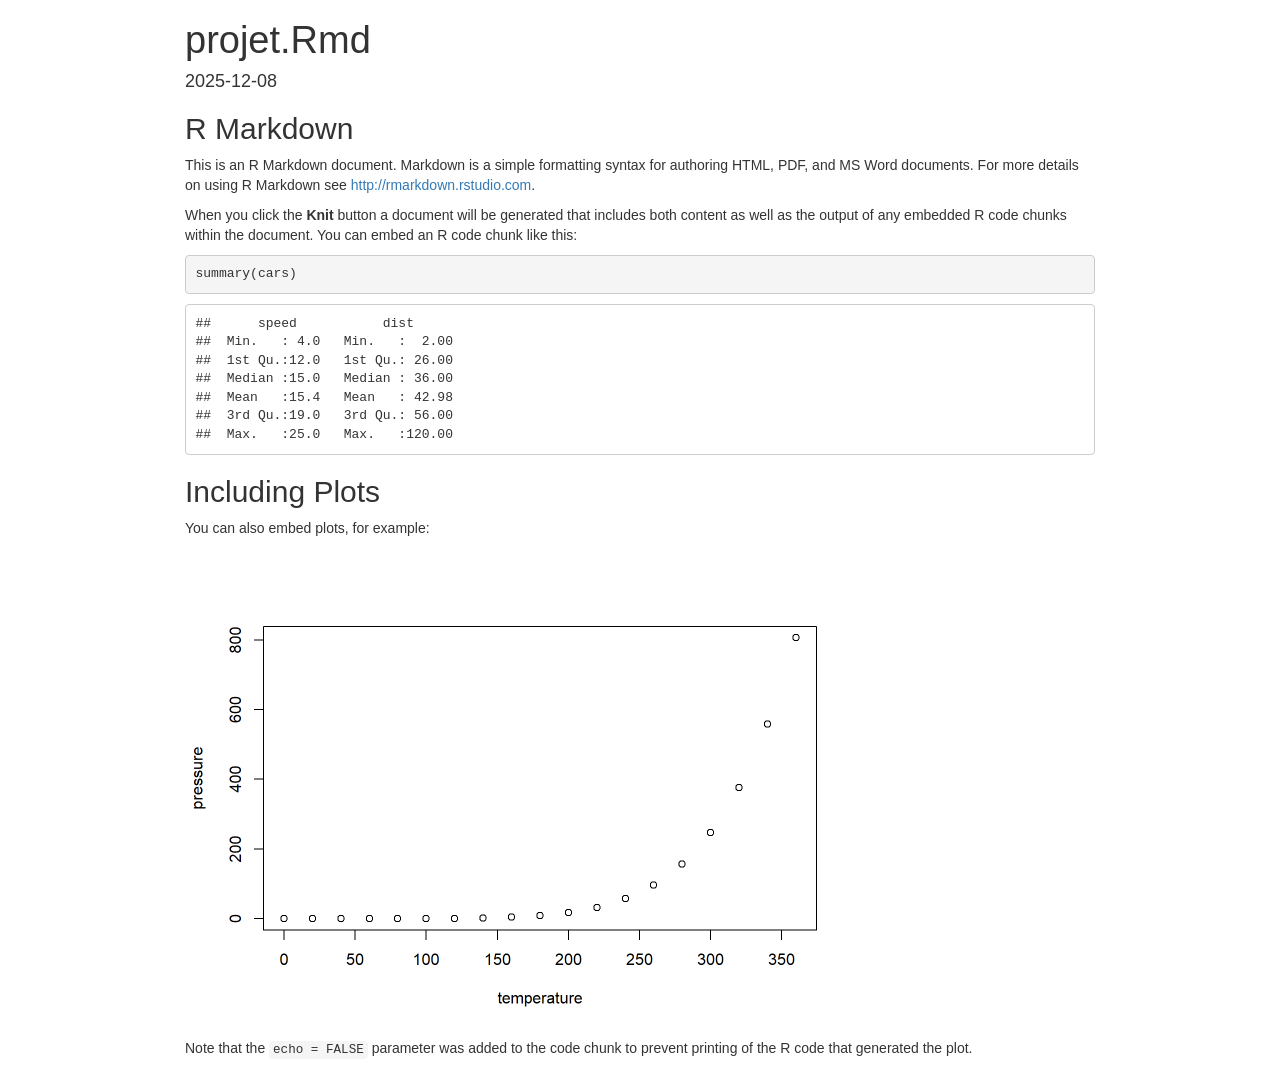
==== commit 132a7be0: "création projet session" ====
--- a/projet_session/projet.html
+++ b/projet_session/projet.html
@@ -1,425 +1,431 @@
-<!DOCTYPE html>
-
-<html>
-
-<head>
-
-<meta charset="utf-8" />
-<meta name="generator" content="pandoc" />
-<meta http-equiv="X-UA-Compatible" content="IE=EDGE" />
-
-
-
-<meta name="date" content="2025-12-06" />
-
-<title>projet.Rmd</title>
-
-<script>// Pandoc 2.9 adds attributes on both header and div. We remove the former (to
-// be compatible with the behavior of Pandoc < 2.8).
-document.addEventListener('DOMContentLoaded', function(e) {
-  var hs = document.querySelectorAll("div.section[class*='level'] > :first-child");
-  var i, h, a;
-  for (i = 0; i < hs.length; i++) {
-    h = hs[i];
-    if (!/^h[1-6]$/i.test(h.tagName)) continue;  // it should be a header h1-h6
-    a = h.attributes;
-    while (a.length > 0) h.removeAttribute(a[0].name);
-  }
-});
-</script>
-<script>/*! jQuery v3.6.0 | (c) OpenJS Foundation and other contributors | jquery.org/license */
-!function(e,t){"use strict";"object"==typeof module&&"object"==typeof module.exports?module.exports=e.document?t(e,!0):function(e){if(!e.document)throw new Error("jQuery requires a window with a document");return t(e)}:t(e)}("undefined"!=typeof window?window:this,function(C,e){"use strict";var t=[],r=Object.getPrototypeOf,s=t.slice,g=t.flat?function(e){return t.flat.call(e)}:function(e){return t.concat.apply([],e)},u=t.push,i=t.indexOf,n={},o=n.toString,v=n.hasOwnProperty,a=v.toString,l=a.call(Object),y={},m=function(e){return"function"==typeof e&&"number"!=typeof e.nodeType&&"function"!=typeof e.item},x=function(e){return null!=e&&e===e.window},E=C.document,c={type:!0,src:!0,nonce:!0,noModule:!0};function b(e,t,n){var r,i,o=(n=n||E).createElement("script");if(o.text=e,t)for(r in c)(i=t[r]||t.getAttribute&&t.getAttribute(r))&&o.setAttribute(r,i);n.head.appendChild(o).parentNode.removeChild(o)}function w(e){return null==e?e+"":"object"==typeof e||"function"==typeof e?n[o.call(e)]||"object":typeof e}var f="3.6.0",S=function(e,t){return new S.fn.init(e,t)};function p(e){var t=!!e&&"length"in e&&e.length,n=w(e);return!m(e)&&!x(e)&&("array"===n||0===t||"number"==typeof t&&0<t&&t-1 in e)}S.fn=S.prototype={jquery:f,constructor:S,length:0,toArray:function(){return s.call(this)},get:function(e){return null==e?s.call(this):e<0?this[e+this.length]:this[e]},pushStack:function(e){var t=S.merge(this.constructor(),e);return t.prevObject=this,t},each:function(e){return S.each(this,e)},map:function(n){return this.pushStack(S.map(this,function(e,t){return n.call(e,t,e)}))},slice:function(){return this.pushStack(s.apply(this,arguments))},first:function(){return this.eq(0)},last:function(){return this.eq(-1)},even:function(){return this.pushStack(S.grep(this,function(e,t){return(t+1)%2}))},odd:function(){return this.pushStack(S.grep(this,function(e,t){return t%2}))},eq:function(e){var t=this.length,n=+e+(e<0?t:0);return this.pushStack(0<=n&&n<t?[this[n]]:[])},end:function(){return this.prevObject||this.constructor()},push:u,sort:t.sort,splice:t.splice},S.extend=S.fn.extend=function(){var e,t,n,r,i,o,a=arguments[0]||{},s=1,u=arguments.length,l=!1;for("boolean"==typeof a&&(l=a,a=arguments[s]||{},s++),"object"==typeof a||m(a)||(a={}),s===u&&(a=this,s--);s<u;s++)if(null!=(e=arguments[s]))for(t in e)r=e[t],"__proto__"!==t&&a!==r&&(l&&r&&(S.isPlainObject(r)||(i=Array.isArray(r)))?(n=a[t],o=i&&!Array.isArray(n)?[]:i||S.isPlainObject(n)?n:{},i=!1,a[t]=S.extend(l,o,r)):void 0!==r&&(a[t]=r));return a},S.extend({expando:"jQuery"+(f+Math.random()).replace(/\D/g,""),isReady:!0,error:function(e){throw new Error(e)},noop:function(){},isPlainObject:function(e){var t,n;return!(!e||"[object Object]"!==o.call(e))&&(!(t=r(e))||"function"==typeof(n=v.call(t,"constructor")&&t.constructor)&&a.call(n)===l)},isEmptyObject:function(e){var t;for(t in e)return!1;return!0},globalEval:function(e,t,n){b(e,{nonce:t&&t.nonce},n)},each:function(e,t){var n,r=0;if(p(e)){for(n=e.length;r<n;r++)if(!1===t.call(e[r],r,e[r]))break}else for(r in e)if(!1===t.call(e[r],r,e[r]))break;return e},makeArray:function(e,t){var n=t||[];return null!=e&&(p(Object(e))?S.merge(n,"string"==typeof e?[e]:e):u.call(n,e)),n},inArray:function(e,t,n){return null==t?-1:i.call(t,e,n)},merge:function(e,t){for(var n=+t.length,r=0,i=e.length;r<n;r++)e[i++]=t[r];return e.length=i,e},grep:function(e,t,n){for(var r=[],i=0,o=e.length,a=!n;i<o;i++)!t(e[i],i)!==a&&r.push(e[i]);return r},map:function(e,t,n){var r,i,o=0,a=[];if(p(e))for(r=e.length;o<r;o++)null!=(i=t(e[o],o,n))&&a.push(i);else for(o in e)null!=(i=t(e[o],o,n))&&a.push(i);return g(a)},guid:1,support:y}),"function"==typeof Symbol&&(S.fn[Symbol.iterator]=t[Symbol.iterator]),S.each("Boolean Number String Function Array Date RegExp Object Error Symbol".split(" "),function(e,t){n["[object "+t+"]"]=t.toLowerCase()});var d=function(n){var e,d,b,o,i,h,f,g,w,u,l,T,C,a,E,v,s,c,y,S="sizzle"+1*new Date,p=n.document,k=0,r=0,m=ue(),x=ue(),A=ue(),N=ue(),j=function(e,t){return e===t&&(l=!0),0},D={}.hasOwnProperty,t=[],q=t.pop,L=t.push,H=t.push,O=t.slice,P=function(e,t){for(var n=0,r=e.length;n<r;n++)if(e[n]===t)return n;return-1},R="checked|selected|async|autofocus|autoplay|controls|defer|disabled|hidden|ismap|loop|multiple|open|readonly|required|scoped",M="[\\x20\\t\\r\\n\\f]",I="(?:\\\\[\\da-fA-F]{1,6}"+M+"?|\\\\[^\\r\\n\\f]|[\\w-]|[^\0-\\x7f])+",W="\\["+M+"*("+I+")(?:"+M+"*([*^$|!~]?=)"+M+"*(?:'((?:\\\\.|[^\\\\'])*)'|\"((?:\\\\.|[^\\\\\"])*)\"|("+I+"))|)"+M+"*\\]",F=":("+I+")(?:\\((('((?:\\\\.|[^\\\\'])*)'|\"((?:\\\\.|[^\\\\\"])*)\")|((?:\\\\.|[^\\\\()[\\]]|"+W+")*)|.*)\\)|)",B=new RegExp(M+"+","g"),$=new RegExp("^"+M+"+|((?:^|[^\\\\])(?:\\\\.)*)"+M+"+$","g"),_=new RegExp("^"+M+"*,"+M+"*"),z=new RegExp("^"+M+"*([>+~]|"+M+")"+M+"*"),U=new RegExp(M+"|>"),X=new RegExp(F),V=new RegExp("^"+I+"$"),G={ID:new RegExp("^#("+I+")"),CLASS:new RegExp("^\\.("+I+")"),TAG:new RegExp("^("+I+"|[*])"),ATTR:new RegExp("^"+W),PSEUDO:new RegExp("^"+F),CHILD:new RegExp("^:(only|first|last|nth|nth-last)-(child|of-type)(?:\\("+M+"*(even|odd|(([+-]|)(\\d*)n|)"+M+"*(?:([+-]|)"+M+"*(\\d+)|))"+M+"*\\)|)","i"),bool:new RegExp("^(?:"+R+")$","i"),needsContext:new RegExp("^"+M+"*[>+~]|:(even|odd|eq|gt|lt|nth|first|last)(?:\\("+M+"*((?:-\\d)?\\d*)"+M+"*\\)|)(?=[^-]|$)","i")},Y=/HTML$/i,Q=/^(?:input|select|textarea|button)$/i,J=/^h\d$/i,K=/^[^{]+\{\s*\[native \w/,Z=/^(?:#([\w-]+)|(\w+)|\.([\w-]+))$/,ee=/[+~]/,te=new RegExp("\\\\[\\da-fA-F]{1,6}"+M+"?|\\\\([^\\r\\n\\f])","g"),ne=function(e,t){var n="0x"+e.slice(1)-65536;return t||(n<0?String.fromCharCode(n+65536):String.fromCharCode(n>>10|55296,1023&n|56320))},re=/([\0-\x1f\x7f]|^-?\d)|^-$|[^\0-\x1f\x7f-\uFFFF\w-]/g,ie=function(e,t){return t?"\0"===e?"\ufffd":e.slice(0,-1)+"\\"+e.charCodeAt(e.length-1).toString(16)+" ":"\\"+e},oe=function(){T()},ae=be(function(e){return!0===e.disabled&&"fieldset"===e.nodeName.toLowerCase()},{dir:"parentNode",next:"legend"});try{H.apply(t=O.call(p.childNodes),p.childNodes),t[p.childNodes.length].nodeType}catch(e){H={apply:t.length?function(e,t){L.apply(e,O.call(t))}:function(e,t){var n=e.length,r=0;while(e[n++]=t[r++]);e.length=n-1}}}function se(t,e,n,r){var i,o,a,s,u,l,c,f=e&&e.ownerDocument,p=e?e.nodeType:9;if(n=n||[],"string"!=typeof t||!t||1!==p&&9!==p&&11!==p)return n;if(!r&&(T(e),e=e||C,E)){if(11!==p&&(u=Z.exec(t)))if(i=u[1]){if(9===p){if(!(a=e.getElementById(i)))return n;if(a.id===i)return n.push(a),n}else if(f&&(a=f.getElementById(i))&&y(e,a)&&a.id===i)return n.push(a),n}else{if(u[2])return H.apply(n,e.getElementsByTagName(t)),n;if((i=u[3])&&d.getElementsByClassName&&e.getElementsByClassName)return H.apply(n,e.getElementsByClassName(i)),n}if(d.qsa&&!N[t+" "]&&(!v||!v.test(t))&&(1!==p||"object"!==e.nodeName.toLowerCase())){if(c=t,f=e,1===p&&(U.test(t)||z.test(t))){(f=ee.test(t)&&ye(e.parentNode)||e)===e&&d.scope||((s=e.getAttribute("id"))?s=s.replace(re,ie):e.setAttribute("id",s=S)),o=(l=h(t)).length;while(o--)l[o]=(s?"#"+s:":scope")+" "+xe(l[o]);c=l.join(",")}try{return H.apply(n,f.querySelectorAll(c)),n}catch(e){N(t,!0)}finally{s===S&&e.removeAttribute("id")}}}return g(t.replace($,"$1"),e,n,r)}function ue(){var r=[];return function e(t,n){return r.push(t+" ")>b.cacheLength&&delete e[r.shift()],e[t+" "]=n}}function le(e){return e[S]=!0,e}function ce(e){var t=C.createElement("fieldset");try{return!!e(t)}catch(e){return!1}finally{t.parentNode&&t.parentNode.removeChild(t),t=null}}function fe(e,t){var n=e.split("|"),r=n.length;while(r--)b.attrHandle[n[r]]=t}function pe(e,t){var n=t&&e,r=n&&1===e.nodeType&&1===t.nodeType&&e.sourceIndex-t.sourceIndex;if(r)return r;if(n)while(n=n.nextSibling)if(n===t)return-1;return e?1:-1}function de(t){return function(e){return"input"===e.nodeName.toLowerCase()&&e.type===t}}function he(n){return function(e){var t=e.nodeName.toLowerCase();return("input"===t||"button"===t)&&e.type===n}}function ge(t){return function(e){return"form"in e?e.parentNode&&!1===e.disabled?"label"in e?"label"in e.parentNode?e.parentNode.disabled===t:e.disabled===t:e.isDisabled===t||e.isDisabled!==!t&&ae(e)===t:e.disabled===t:"label"in e&&e.disabled===t}}function ve(a){return le(function(o){return o=+o,le(function(e,t){var n,r=a([],e.length,o),i=r.length;while(i--)e[n=r[i]]&&(e[n]=!(t[n]=e[n]))})})}function ye(e){return e&&"undefined"!=typeof e.getElementsByTagName&&e}for(e in d=se.support={},i=se.isXML=function(e){var t=e&&e.namespaceURI,n=e&&(e.ownerDocument||e).documentElement;return!Y.test(t||n&&n.nodeName||"HTML")},T=se.setDocument=function(e){var t,n,r=e?e.ownerDocument||e:p;return r!=C&&9===r.nodeType&&r.documentElement&&(a=(C=r).documentElement,E=!i(C),p!=C&&(n=C.defaultView)&&n.top!==n&&(n.addEventListener?n.addEventListener("unload",oe,!1):n.attachEvent&&n.attachEvent("onunload",oe)),d.scope=ce(function(e){return a.appendChild(e).appendChild(C.createElement("div")),"undefined"!=typeof e.querySelectorAll&&!e.querySelectorAll(":scope fieldset div").length}),d.attributes=ce(function(e){return e.className="i",!e.getAttribute("className")}),d.getElementsByTagName=ce(function(e){return e.appendChild(C.createComment("")),!e.getElementsByTagName("*").length}),d.getElementsByClassName=K.test(C.getElementsByClassName),d.getById=ce(function(e){return a.appendChild(e).id=S,!C.getElementsByName||!C.getElementsByName(S).length}),d.getById?(b.filter.ID=function(e){var t=e.replace(te,ne);return function(e){return e.getAttribute("id")===t}},b.find.ID=function(e,t){if("undefined"!=typeof t.getElementById&&E){var n=t.getElementById(e);return n?[n]:[]}}):(b.filter.ID=function(e){var n=e.replace(te,ne);return function(e){var t="undefined"!=typeof e.getAttributeNode&&e.getAttributeNode("id");return t&&t.value===n}},b.find.ID=function(e,t){if("undefined"!=typeof t.getElementById&&E){var n,r,i,o=t.getElementById(e);if(o){if((n=o.getAttributeNode("id"))&&n.value===e)return[o];i=t.getElementsByName(e),r=0;while(o=i[r++])if((n=o.getAttributeNode("id"))&&n.value===e)return[o]}return[]}}),b.find.TAG=d.getElementsByTagName?function(e,t){return"undefined"!=typeof t.getElementsByTagName?t.getElementsByTagName(e):d.qsa?t.querySelectorAll(e):void 0}:function(e,t){var n,r=[],i=0,o=t.getElementsByTagName(e);if("*"===e){while(n=o[i++])1===n.nodeType&&r.push(n);return r}return o},b.find.CLASS=d.getElementsByClassName&&function(e,t){if("undefined"!=typeof t.getElementsByClassName&&E)return t.getElementsByClassName(e)},s=[],v=[],(d.qsa=K.test(C.querySelectorAll))&&(ce(function(e){var t;a.appendChild(e).innerHTML="<a id='"+S+"'></a><select id='"+S+"-\r\\' msallowcapture=''><option selected=''></option></select>",e.querySelectorAll("[msallowcapture^='']").length&&v.push("[*^$]="+M+"*(?:''|\"\")"),e.querySelectorAll("[selected]").length||v.push("\\["+M+"*(?:value|"+R+")"),e.querySelectorAll("[id~="+S+"-]").length||v.push("~="),(t=C.createElement("input")).setAttribute("name",""),e.appendChild(t),e.querySelectorAll("[name='']").length||v.push("\\["+M+"*name"+M+"*="+M+"*(?:''|\"\")"),e.querySelectorAll(":checked").length||v.push(":checked"),e.querySelectorAll("a#"+S+"+*").length||v.push(".#.+[+~]"),e.querySelectorAll("\\\f"),v.push("[\\r\\n\\f]")}),ce(function(e){e.innerHTML="<a href='' disabled='disabled'></a><select disabled='disabled'><option/></select>";var t=C.createElement("input");t.setAttribute("type","hidden"),e.appendChild(t).setAttribute("name","D"),e.querySelectorAll("[name=d]").length&&v.push("name"+M+"*[*^$|!~]?="),2!==e.querySelectorAll(":enabled").length&&v.push(":enabled",":disabled"),a.appendChild(e).disabled=!0,2!==e.querySelectorAll(":disabled").length&&v.push(":enabled",":disabled"),e.querySelectorAll("*,:x"),v.push(",.*:")})),(d.matchesSelector=K.test(c=a.matches||a.webkitMatchesSelector||a.mozMatchesSelector||a.oMatchesSelector||a.msMatchesSelector))&&ce(function(e){d.disconnectedMatch=c.call(e,"*"),c.call(e,"[s!='']:x"),s.push("!=",F)}),v=v.length&&new RegExp(v.join("|")),s=s.length&&new RegExp(s.join("|")),t=K.test(a.compareDocumentPosition),y=t||K.test(a.contains)?function(e,t){var n=9===e.nodeType?e.documentElement:e,r=t&&t.parentNode;return e===r||!(!r||1!==r.nodeType||!(n.contains?n.contains(r):e.compareDocumentPosition&&16&e.compareDocumentPosition(r)))}:function(e,t){if(t)while(t=t.parentNode)if(t===e)return!0;return!1},j=t?function(e,t){if(e===t)return l=!0,0;var n=!e.compareDocumentPosition-!t.compareDocumentPosition;return n||(1&(n=(e.ownerDocument||e)==(t.ownerDocument||t)?e.compareDocumentPosition(t):1)||!d.sortDetached&&t.compareDocumentPosition(e)===n?e==C||e.ownerDocument==p&&y(p,e)?-1:t==C||t.ownerDocument==p&&y(p,t)?1:u?P(u,e)-P(u,t):0:4&n?-1:1)}:function(e,t){if(e===t)return l=!0,0;var n,r=0,i=e.parentNode,o=t.parentNode,a=[e],s=[t];if(!i||!o)return e==C?-1:t==C?1:i?-1:o?1:u?P(u,e)-P(u,t):0;if(i===o)return pe(e,t);n=e;while(n=n.parentNode)a.unshift(n);n=t;while(n=n.parentNode)s.unshift(n);while(a[r]===s[r])r++;return r?pe(a[r],s[r]):a[r]==p?-1:s[r]==p?1:0}),C},se.matches=function(e,t){return se(e,null,null,t)},se.matchesSelector=function(e,t){if(T(e),d.matchesSelector&&E&&!N[t+" "]&&(!s||!s.test(t))&&(!v||!v.test(t)))try{var n=c.call(e,t);if(n||d.disconnectedMatch||e.document&&11!==e.document.nodeType)return n}catch(e){N(t,!0)}return 0<se(t,C,null,[e]).length},se.contains=function(e,t){return(e.ownerDocument||e)!=C&&T(e),y(e,t)},se.attr=function(e,t){(e.ownerDocument||e)!=C&&T(e);var n=b.attrHandle[t.toLowerCase()],r=n&&D.call(b.attrHandle,t.toLowerCase())?n(e,t,!E):void 0;return void 0!==r?r:d.attributes||!E?e.getAttribute(t):(r=e.getAttributeNode(t))&&r.specified?r.value:null},se.escape=function(e){return(e+"").replace(re,ie)},se.error=function(e){throw new Error("Syntax error, unrecognized expression: "+e)},se.uniqueSort=function(e){var t,n=[],r=0,i=0;if(l=!d.detectDuplicates,u=!d.sortStable&&e.slice(0),e.sort(j),l){while(t=e[i++])t===e[i]&&(r=n.push(i));while(r--)e.splice(n[r],1)}return u=null,e},o=se.getText=function(e){var t,n="",r=0,i=e.nodeType;if(i){if(1===i||9===i||11===i){if("string"==typeof e.textContent)return e.textContent;for(e=e.firstChild;e;e=e.nextSibling)n+=o(e)}else if(3===i||4===i)return e.nodeValue}else while(t=e[r++])n+=o(t);return n},(b=se.selectors={cacheLength:50,createPseudo:le,match:G,attrHandle:{},find:{},relative:{">":{dir:"parentNode",first:!0}," ":{dir:"parentNode"},"+":{dir:"previousSibling",first:!0},"~":{dir:"previousSibling"}},preFilter:{ATTR:function(e){return e[1]=e[1].replace(te,ne),e[3]=(e[3]||e[4]||e[5]||"").replace(te,ne),"~="===e[2]&&(e[3]=" "+e[3]+" "),e.slice(0,4)},CHILD:function(e){return e[1]=e[1].toLowerCase(),"nth"===e[1].slice(0,3)?(e[3]||se.error(e[0]),e[4]=+(e[4]?e[5]+(e[6]||1):2*("even"===e[3]||"odd"===e[3])),e[5]=+(e[7]+e[8]||"odd"===e[3])):e[3]&&se.error(e[0]),e},PSEUDO:function(e){var t,n=!e[6]&&e[2];return G.CHILD.test(e[0])?null:(e[3]?e[2]=e[4]||e[5]||"":n&&X.test(n)&&(t=h(n,!0))&&(t=n.indexOf(")",n.length-t)-n.length)&&(e[0]=e[0].slice(0,t),e[2]=n.slice(0,t)),e.slice(0,3))}},filter:{TAG:function(e){var t=e.replace(te,ne).toLowerCase();return"*"===e?function(){return!0}:function(e){return e.nodeName&&e.nodeName.toLowerCase()===t}},CLASS:function(e){var t=m[e+" "];return t||(t=new RegExp("(^|"+M+")"+e+"("+M+"|$)"))&&m(e,function(e){return t.test("string"==typeof e.className&&e.className||"undefined"!=typeof e.getAttribute&&e.getAttribute("class")||"")})},ATTR:function(n,r,i){return function(e){var t=se.attr(e,n);return null==t?"!="===r:!r||(t+="","="===r?t===i:"!="===r?t!==i:"^="===r?i&&0===t.indexOf(i):"*="===r?i&&-1<t.indexOf(i):"$="===r?i&&t.slice(-i.length)===i:"~="===r?-1<(" "+t.replace(B," ")+" ").indexOf(i):"|="===r&&(t===i||t.slice(0,i.length+1)===i+"-"))}},CHILD:function(h,e,t,g,v){var y="nth"!==h.slice(0,3),m="last"!==h.slice(-4),x="of-type"===e;return 1===g&&0===v?function(e){return!!e.parentNode}:function(e,t,n){var r,i,o,a,s,u,l=y!==m?"nextSibling":"previousSibling",c=e.parentNode,f=x&&e.nodeName.toLowerCase(),p=!n&&!x,d=!1;if(c){if(y){while(l){a=e;while(a=a[l])if(x?a.nodeName.toLowerCase()===f:1===a.nodeType)return!1;u=l="only"===h&&!u&&"nextSibling"}return!0}if(u=[m?c.firstChild:c.lastChild],m&&p){d=(s=(r=(i=(o=(a=c)[S]||(a[S]={}))[a.uniqueID]||(o[a.uniqueID]={}))[h]||[])[0]===k&&r[1])&&r[2],a=s&&c.childNodes[s];while(a=++s&&a&&a[l]||(d=s=0)||u.pop())if(1===a.nodeType&&++d&&a===e){i[h]=[k,s,d];break}}else if(p&&(d=s=(r=(i=(o=(a=e)[S]||(a[S]={}))[a.uniqueID]||(o[a.uniqueID]={}))[h]||[])[0]===k&&r[1]),!1===d)while(a=++s&&a&&a[l]||(d=s=0)||u.pop())if((x?a.nodeName.toLowerCase()===f:1===a.nodeType)&&++d&&(p&&((i=(o=a[S]||(a[S]={}))[a.uniqueID]||(o[a.uniqueID]={}))[h]=[k,d]),a===e))break;return(d-=v)===g||d%g==0&&0<=d/g}}},PSEUDO:function(e,o){var t,a=b.pseudos[e]||b.setFilters[e.toLowerCase()]||se.error("unsupported pseudo: "+e);return a[S]?a(o):1<a.length?(t=[e,e,"",o],b.setFilters.hasOwnProperty(e.toLowerCase())?le(function(e,t){var n,r=a(e,o),i=r.length;while(i--)e[n=P(e,r[i])]=!(t[n]=r[i])}):function(e){return a(e,0,t)}):a}},pseudos:{not:le(function(e){var r=[],i=[],s=f(e.replace($,"$1"));return s[S]?le(function(e,t,n,r){var i,o=s(e,null,r,[]),a=e.length;while(a--)(i=o[a])&&(e[a]=!(t[a]=i))}):function(e,t,n){return r[0]=e,s(r,null,n,i),r[0]=null,!i.pop()}}),has:le(function(t){return function(e){return 0<se(t,e).length}}),contains:le(function(t){return t=t.replace(te,ne),function(e){return-1<(e.textContent||o(e)).indexOf(t)}}),lang:le(function(n){return V.test(n||"")||se.error("unsupported lang: "+n),n=n.replace(te,ne).toLowerCase(),function(e){var t;do{if(t=E?e.lang:e.getAttribute("xml:lang")||e.getAttribute("lang"))return(t=t.toLowerCase())===n||0===t.indexOf(n+"-")}while((e=e.parentNode)&&1===e.nodeType);return!1}}),target:function(e){var t=n.location&&n.location.hash;return t&&t.slice(1)===e.id},root:function(e){return e===a},focus:function(e){return e===C.activeElement&&(!C.hasFocus||C.hasFocus())&&!!(e.type||e.href||~e.tabIndex)},enabled:ge(!1),disabled:ge(!0),checked:function(e){var t=e.nodeName.toLowerCase();return"input"===t&&!!e.checked||"option"===t&&!!e.selected},selected:function(e){return e.parentNode&&e.parentNode.selectedIndex,!0===e.selected},empty:function(e){for(e=e.firstChild;e;e=e.nextSibling)if(e.nodeType<6)return!1;return!0},parent:function(e){return!b.pseudos.empty(e)},header:function(e){return J.test(e.nodeName)},input:function(e){return Q.test(e.nodeName)},button:function(e){var t=e.nodeName.toLowerCase();return"input"===t&&"button"===e.type||"button"===t},text:function(e){var t;return"input"===e.nodeName.toLowerCase()&&"text"===e.type&&(null==(t=e.getAttribute("type"))||"text"===t.toLowerCase())},first:ve(function(){return[0]}),last:ve(function(e,t){return[t-1]}),eq:ve(function(e,t,n){return[n<0?n+t:n]}),even:ve(function(e,t){for(var n=0;n<t;n+=2)e.push(n);return e}),odd:ve(function(e,t){for(var n=1;n<t;n+=2)e.push(n);return e}),lt:ve(function(e,t,n){for(var r=n<0?n+t:t<n?t:n;0<=--r;)e.push(r);return e}),gt:ve(function(e,t,n){for(var r=n<0?n+t:n;++r<t;)e.push(r);return e})}}).pseudos.nth=b.pseudos.eq,{radio:!0,checkbox:!0,file:!0,password:!0,image:!0})b.pseudos[e]=de(e);for(e in{submit:!0,reset:!0})b.pseudos[e]=he(e);function me(){}function xe(e){for(var t=0,n=e.length,r="";t<n;t++)r+=e[t].value;return r}function be(s,e,t){var u=e.dir,l=e.next,c=l||u,f=t&&"parentNode"===c,p=r++;return e.first?function(e,t,n){while(e=e[u])if(1===e.nodeType||f)return s(e,t,n);return!1}:function(e,t,n){var r,i,o,a=[k,p];if(n){while(e=e[u])if((1===e.nodeType||f)&&s(e,t,n))return!0}else while(e=e[u])if(1===e.nodeType||f)if(i=(o=e[S]||(e[S]={}))[e.uniqueID]||(o[e.uniqueID]={}),l&&l===e.nodeName.toLowerCase())e=e[u]||e;else{if((r=i[c])&&r[0]===k&&r[1]===p)return a[2]=r[2];if((i[c]=a)[2]=s(e,t,n))return!0}return!1}}function we(i){return 1<i.length?function(e,t,n){var r=i.length;while(r--)if(!i[r](e,t,n))return!1;return!0}:i[0]}function Te(e,t,n,r,i){for(var o,a=[],s=0,u=e.length,l=null!=t;s<u;s++)(o=e[s])&&(n&&!n(o,r,i)||(a.push(o),l&&t.push(s)));return a}function Ce(d,h,g,v,y,e){return v&&!v[S]&&(v=Ce(v)),y&&!y[S]&&(y=Ce(y,e)),le(function(e,t,n,r){var i,o,a,s=[],u=[],l=t.length,c=e||function(e,t,n){for(var r=0,i=t.length;r<i;r++)se(e,t[r],n);return n}(h||"*",n.nodeType?[n]:n,[]),f=!d||!e&&h?c:Te(c,s,d,n,r),p=g?y||(e?d:l||v)?[]:t:f;if(g&&g(f,p,n,r),v){i=Te(p,u),v(i,[],n,r),o=i.length;while(o--)(a=i[o])&&(p[u[o]]=!(f[u[o]]=a))}if(e){if(y||d){if(y){i=[],o=p.length;while(o--)(a=p[o])&&i.push(f[o]=a);y(null,p=[],i,r)}o=p.length;while(o--)(a=p[o])&&-1<(i=y?P(e,a):s[o])&&(e[i]=!(t[i]=a))}}else p=Te(p===t?p.splice(l,p.length):p),y?y(null,t,p,r):H.apply(t,p)})}function Ee(e){for(var i,t,n,r=e.length,o=b.relative[e[0].type],a=o||b.relative[" "],s=o?1:0,u=be(function(e){return e===i},a,!0),l=be(function(e){return-1<P(i,e)},a,!0),c=[function(e,t,n){var r=!o&&(n||t!==w)||((i=t).nodeType?u(e,t,n):l(e,t,n));return i=null,r}];s<r;s++)if(t=b.relative[e[s].type])c=[be(we(c),t)];else{if((t=b.filter[e[s].type].apply(null,e[s].matches))[S]){for(n=++s;n<r;n++)if(b.relative[e[n].type])break;return Ce(1<s&&we(c),1<s&&xe(e.slice(0,s-1).concat({value:" "===e[s-2].type?"*":""})).replace($,"$1"),t,s<n&&Ee(e.slice(s,n)),n<r&&Ee(e=e.slice(n)),n<r&&xe(e))}c.push(t)}return we(c)}return me.prototype=b.filters=b.pseudos,b.setFilters=new me,h=se.tokenize=function(e,t){var n,r,i,o,a,s,u,l=x[e+" "];if(l)return t?0:l.slice(0);a=e,s=[],u=b.preFilter;while(a){for(o in n&&!(r=_.exec(a))||(r&&(a=a.slice(r[0].length)||a),s.push(i=[])),n=!1,(r=z.exec(a))&&(n=r.shift(),i.push({value:n,type:r[0].replace($," ")}),a=a.slice(n.length)),b.filter)!(r=G[o].exec(a))||u[o]&&!(r=u[o](r))||(n=r.shift(),i.push({value:n,type:o,matches:r}),a=a.slice(n.length));if(!n)break}return t?a.length:a?se.error(e):x(e,s).slice(0)},f=se.compile=function(e,t){var n,v,y,m,x,r,i=[],o=[],a=A[e+" "];if(!a){t||(t=h(e)),n=t.length;while(n--)(a=Ee(t[n]))[S]?i.push(a):o.push(a);(a=A(e,(v=o,m=0<(y=i).length,x=0<v.length,r=function(e,t,n,r,i){var o,a,s,u=0,l="0",c=e&&[],f=[],p=w,d=e||x&&b.find.TAG("*",i),h=k+=null==p?1:Math.random()||.1,g=d.length;for(i&&(w=t==C||t||i);l!==g&&null!=(o=d[l]);l++){if(x&&o){a=0,t||o.ownerDocument==C||(T(o),n=!E);while(s=v[a++])if(s(o,t||C,n)){r.push(o);break}i&&(k=h)}m&&((o=!s&&o)&&u--,e&&c.push(o))}if(u+=l,m&&l!==u){a=0;while(s=y[a++])s(c,f,t,n);if(e){if(0<u)while(l--)c[l]||f[l]||(f[l]=q.call(r));f=Te(f)}H.apply(r,f),i&&!e&&0<f.length&&1<u+y.length&&se.uniqueSort(r)}return i&&(k=h,w=p),c},m?le(r):r))).selector=e}return a},g=se.select=function(e,t,n,r){var i,o,a,s,u,l="function"==typeof e&&e,c=!r&&h(e=l.selector||e);if(n=n||[],1===c.length){if(2<(o=c[0]=c[0].slice(0)).length&&"ID"===(a=o[0]).type&&9===t.nodeType&&E&&b.relative[o[1].type]){if(!(t=(b.find.ID(a.matches[0].replace(te,ne),t)||[])[0]))return n;l&&(t=t.parentNode),e=e.slice(o.shift().value.length)}i=G.needsContext.test(e)?0:o.length;while(i--){if(a=o[i],b.relative[s=a.type])break;if((u=b.find[s])&&(r=u(a.matches[0].replace(te,ne),ee.test(o[0].type)&&ye(t.parentNode)||t))){if(o.splice(i,1),!(e=r.length&&xe(o)))return H.apply(n,r),n;break}}}return(l||f(e,c))(r,t,!E,n,!t||ee.test(e)&&ye(t.parentNode)||t),n},d.sortStable=S.split("").sort(j).join("")===S,d.detectDuplicates=!!l,T(),d.sortDetached=ce(function(e){return 1&e.compareDocumentPosition(C.createElement("fieldset"))}),ce(function(e){return e.innerHTML="<a href='#'></a>","#"===e.firstChild.getAttribute("href")})||fe("type|href|height|width",function(e,t,n){if(!n)return e.getAttribute(t,"type"===t.toLowerCase()?1:2)}),d.attributes&&ce(function(e){return e.innerHTML="<input/>",e.firstChild.setAttribute("value",""),""===e.firstChild.getAttribute("value")})||fe("value",function(e,t,n){if(!n&&"input"===e.nodeName.toLowerCase())return e.defaultValue}),ce(function(e){return null==e.getAttribute("disabled")})||fe(R,function(e,t,n){var r;if(!n)return!0===e[t]?t.toLowerCase():(r=e.getAttributeNode(t))&&r.specified?r.value:null}),se}(C);S.find=d,S.expr=d.selectors,S.expr[":"]=S.expr.pseudos,S.uniqueSort=S.unique=d.uniqueSort,S.text=d.getText,S.isXMLDoc=d.isXML,S.contains=d.contains,S.escapeSelector=d.escape;var h=function(e,t,n){var r=[],i=void 0!==n;while((e=e[t])&&9!==e.nodeType)if(1===e.nodeType){if(i&&S(e).is(n))break;r.push(e)}return r},T=function(e,t){for(var n=[];e;e=e.nextSibling)1===e.nodeType&&e!==t&&n.push(e);return n},k=S.expr.match.needsContext;function A(e,t){return e.nodeName&&e.nodeName.toLowerCase()===t.toLowerCase()}var N=/^<([a-z][^\/\0>:\x20\t\r\n\f]*)[\x20\t\r\n\f]*\/?>(?:<\/\1>|)$/i;function j(e,n,r){return m(n)?S.grep(e,function(e,t){return!!n.call(e,t,e)!==r}):n.nodeType?S.grep(e,function(e){return e===n!==r}):"string"!=typeof n?S.grep(e,function(e){return-1<i.call(n,e)!==r}):S.filter(n,e,r)}S.filter=function(e,t,n){var r=t[0];return n&&(e=":not("+e+")"),1===t.length&&1===r.nodeType?S.find.matchesSelector(r,e)?[r]:[]:S.find.matches(e,S.grep(t,function(e){return 1===e.nodeType}))},S.fn.extend({find:function(e){var t,n,r=this.length,i=this;if("string"!=typeof e)return this.pushStack(S(e).filter(function(){for(t=0;t<r;t++)if(S.contains(i[t],this))return!0}));for(n=this.pushStack([]),t=0;t<r;t++)S.find(e,i[t],n);return 1<r?S.uniqueSort(n):n},filter:function(e){return this.pushStack(j(this,e||[],!1))},not:function(e){return this.pushStack(j(this,e||[],!0))},is:function(e){return!!j(this,"string"==typeof e&&k.test(e)?S(e):e||[],!1).length}});var D,q=/^(?:\s*(<[\w\W]+>)[^>]*|#([\w-]+))$/;(S.fn.init=function(e,t,n){var r,i;if(!e)return this;if(n=n||D,"string"==typeof e){if(!(r="<"===e[0]&&">"===e[e.length-1]&&3<=e.length?[null,e,null]:q.exec(e))||!r[1]&&t)return!t||t.jquery?(t||n).find(e):this.constructor(t).find(e);if(r[1]){if(t=t instanceof S?t[0]:t,S.merge(this,S.parseHTML(r[1],t&&t.nodeType?t.ownerDocument||t:E,!0)),N.test(r[1])&&S.isPlainObject(t))for(r in t)m(this[r])?this[r](t[r]):this.attr(r,t[r]);return this}return(i=E.getElementById(r[2]))&&(this[0]=i,this.length=1),this}return e.nodeType?(this[0]=e,this.length=1,this):m(e)?void 0!==n.ready?n.ready(e):e(S):S.makeArray(e,this)}).prototype=S.fn,D=S(E);var L=/^(?:parents|prev(?:Until|All))/,H={children:!0,contents:!0,next:!0,prev:!0};function O(e,t){while((e=e[t])&&1!==e.nodeType);return e}S.fn.extend({has:function(e){var t=S(e,this),n=t.length;return this.filter(function(){for(var e=0;e<n;e++)if(S.contains(this,t[e]))return!0})},closest:function(e,t){var n,r=0,i=this.length,o=[],a="string"!=typeof e&&S(e);if(!k.test(e))for(;r<i;r++)for(n=this[r];n&&n!==t;n=n.parentNode)if(n.nodeType<11&&(a?-1<a.index(n):1===n.nodeType&&S.find.matchesSelector(n,e))){o.push(n);break}return this.pushStack(1<o.length?S.uniqueSort(o):o)},index:function(e){return e?"string"==typeof e?i.call(S(e),this[0]):i.call(this,e.jquery?e[0]:e):this[0]&&this[0].parentNode?this.first().prevAll().length:-1},add:function(e,t){return this.pushStack(S.uniqueSort(S.merge(this.get(),S(e,t))))},addBack:function(e){return this.add(null==e?this.prevObject:this.prevObject.filter(e))}}),S.each({parent:function(e){var t=e.parentNode;return t&&11!==t.nodeType?t:null},parents:function(e){return h(e,"parentNode")},parentsUntil:function(e,t,n){return h(e,"parentNode",n)},next:function(e){return O(e,"nextSibling")},prev:function(e){return O(e,"previousSibling")},nextAll:function(e){return h(e,"nextSibling")},prevAll:function(e){return h(e,"previousSibling")},nextUntil:function(e,t,n){return h(e,"nextSibling",n)},prevUntil:function(e,t,n){return h(e,"previousSibling",n)},siblings:function(e){return T((e.parentNode||{}).firstChild,e)},children:function(e){return T(e.firstChild)},contents:function(e){return null!=e.contentDocument&&r(e.contentDocument)?e.contentDocument:(A(e,"template")&&(e=e.content||e),S.merge([],e.childNodes))}},function(r,i){S.fn[r]=function(e,t){var n=S.map(this,i,e);return"Until"!==r.slice(-5)&&(t=e),t&&"string"==typeof t&&(n=S.filter(t,n)),1<this.length&&(H[r]||S.uniqueSort(n),L.test(r)&&n.reverse()),this.pushStack(n)}});var P=/[^\x20\t\r\n\f]+/g;function R(e){return e}function M(e){throw e}function I(e,t,n,r){var i;try{e&&m(i=e.promise)?i.call(e).done(t).fail(n):e&&m(i=e.then)?i.call(e,t,n):t.apply(void 0,[e].slice(r))}catch(e){n.apply(void 0,[e])}}S.Callbacks=function(r){var e,n;r="string"==typeof r?(e=r,n={},S.each(e.match(P)||[],function(e,t){n[t]=!0}),n):S.extend({},r);var i,t,o,a,s=[],u=[],l=-1,c=function(){for(a=a||r.once,o=i=!0;u.length;l=-1){t=u.shift();while(++l<s.length)!1===s[l].apply(t[0],t[1])&&r.stopOnFalse&&(l=s.length,t=!1)}r.memory||(t=!1),i=!1,a&&(s=t?[]:"")},f={add:function(){return s&&(t&&!i&&(l=s.length-1,u.push(t)),function n(e){S.each(e,function(e,t){m(t)?r.unique&&f.has(t)||s.push(t):t&&t.length&&"string"!==w(t)&&n(t)})}(arguments),t&&!i&&c()),this},remove:function(){return S.each(arguments,function(e,t){var n;while(-1<(n=S.inArray(t,s,n)))s.splice(n,1),n<=l&&l--}),this},has:function(e){return e?-1<S.inArray(e,s):0<s.length},empty:function(){return s&&(s=[]),this},disable:function(){return a=u=[],s=t="",this},disabled:function(){return!s},lock:function(){return a=u=[],t||i||(s=t=""),this},locked:function(){return!!a},fireWith:function(e,t){return a||(t=[e,(t=t||[]).slice?t.slice():t],u.push(t),i||c()),this},fire:function(){return f.fireWith(this,arguments),this},fired:function(){return!!o}};return f},S.extend({Deferred:function(e){var o=[["notify","progress",S.Callbacks("memory"),S.Callbacks("memory"),2],["resolve","done",S.Callbacks("once memory"),S.Callbacks("once memory"),0,"resolved"],["reject","fail",S.Callbacks("once memory"),S.Callbacks("once memory"),1,"rejected"]],i="pending",a={state:function(){return i},always:function(){return s.done(arguments).fail(arguments),this},"catch":function(e){return a.then(null,e)},pipe:function(){var i=arguments;return S.Deferred(function(r){S.each(o,function(e,t){var n=m(i[t[4]])&&i[t[4]];s[t[1]](function(){var e=n&&n.apply(this,arguments);e&&m(e.promise)?e.promise().progress(r.notify).done(r.resolve).fail(r.reject):r[t[0]+"With"](this,n?[e]:arguments)})}),i=null}).promise()},then:function(t,n,r){var u=0;function l(i,o,a,s){return function(){var n=this,r=arguments,e=function(){var e,t;if(!(i<u)){if((e=a.apply(n,r))===o.promise())throw new TypeError("Thenable self-resolution");t=e&&("object"==typeof e||"function"==typeof e)&&e.then,m(t)?s?t.call(e,l(u,o,R,s),l(u,o,M,s)):(u++,t.call(e,l(u,o,R,s),l(u,o,M,s),l(u,o,R,o.notifyWith))):(a!==R&&(n=void 0,r=[e]),(s||o.resolveWith)(n,r))}},t=s?e:function(){try{e()}catch(e){S.Deferred.exceptionHook&&S.Deferred.exceptionHook(e,t.stackTrace),u<=i+1&&(a!==M&&(n=void 0,r=[e]),o.rejectWith(n,r))}};i?t():(S.Deferred.getStackHook&&(t.stackTrace=S.Deferred.getStackHook()),C.setTimeout(t))}}return S.Deferred(function(e){o[0][3].add(l(0,e,m(r)?r:R,e.notifyWith)),o[1][3].add(l(0,e,m(t)?t:R)),o[2][3].add(l(0,e,m(n)?n:M))}).promise()},promise:function(e){return null!=e?S.extend(e,a):a}},s={};return S.each(o,function(e,t){var n=t[2],r=t[5];a[t[1]]=n.add,r&&n.add(function(){i=r},o[3-e][2].disable,o[3-e][3].disable,o[0][2].lock,o[0][3].lock),n.add(t[3].fire),s[t[0]]=function(){return s[t[0]+"With"](this===s?void 0:this,arguments),this},s[t[0]+"With"]=n.fireWith}),a.promise(s),e&&e.call(s,s),s},when:function(e){var n=arguments.length,t=n,r=Array(t),i=s.call(arguments),o=S.Deferred(),a=function(t){return function(e){r[t]=this,i[t]=1<arguments.length?s.call(arguments):e,--n||o.resolveWith(r,i)}};if(n<=1&&(I(e,o.done(a(t)).resolve,o.reject,!n),"pending"===o.state()||m(i[t]&&i[t].then)))return o.then();while(t--)I(i[t],a(t),o.reject);return o.promise()}});var W=/^(Eval|Internal|Range|Reference|Syntax|Type|URI)Error$/;S.Deferred.exceptionHook=function(e,t){C.console&&C.console.warn&&e&&W.test(e.name)&&C.console.warn("jQuery.Deferred exception: "+e.message,e.stack,t)},S.readyException=function(e){C.setTimeout(function(){throw e})};var F=S.Deferred();function B(){E.removeEventListener("DOMContentLoaded",B),C.removeEventListener("load",B),S.ready()}S.fn.ready=function(e){return F.then(e)["catch"](function(e){S.readyException(e)}),this},S.extend({isReady:!1,readyWait:1,ready:function(e){(!0===e?--S.readyWait:S.isReady)||(S.isReady=!0)!==e&&0<--S.readyWait||F.resolveWith(E,[S])}}),S.ready.then=F.then,"complete"===E.readyState||"loading"!==E.readyState&&!E.documentElement.doScroll?C.setTimeout(S.ready):(E.addEventListener("DOMContentLoaded",B),C.addEventListener("load",B));var $=function(e,t,n,r,i,o,a){var s=0,u=e.length,l=null==n;if("object"===w(n))for(s in i=!0,n)$(e,t,s,n[s],!0,o,a);else if(void 0!==r&&(i=!0,m(r)||(a=!0),l&&(a?(t.call(e,r),t=null):(l=t,t=function(e,t,n){return l.call(S(e),n)})),t))for(;s<u;s++)t(e[s],n,a?r:r.call(e[s],s,t(e[s],n)));return i?e:l?t.call(e):u?t(e[0],n):o},_=/^-ms-/,z=/-([a-z])/g;function U(e,t){return t.toUpperCase()}function X(e){return e.replace(_,"ms-").replace(z,U)}var V=function(e){return 1===e.nodeType||9===e.nodeType||!+e.nodeType};function G(){this.expando=S.expando+G.uid++}G.uid=1,G.prototype={cache:function(e){var t=e[this.expando];return t||(t={},V(e)&&(e.nodeType?e[this.expando]=t:Object.defineProperty(e,this.expando,{value:t,configurable:!0}))),t},set:function(e,t,n){var r,i=this.cache(e);if("string"==typeof t)i[X(t)]=n;else for(r in t)i[X(r)]=t[r];return i},get:function(e,t){return void 0===t?this.cache(e):e[this.expando]&&e[this.expando][X(t)]},access:function(e,t,n){return void 0===t||t&&"string"==typeof t&&void 0===n?this.get(e,t):(this.set(e,t,n),void 0!==n?n:t)},remove:function(e,t){var n,r=e[this.expando];if(void 0!==r){if(void 0!==t){n=(t=Array.isArray(t)?t.map(X):(t=X(t))in r?[t]:t.match(P)||[]).length;while(n--)delete r[t[n]]}(void 0===t||S.isEmptyObject(r))&&(e.nodeType?e[this.expando]=void 0:delete e[this.expando])}},hasData:function(e){var t=e[this.expando];return void 0!==t&&!S.isEmptyObject(t)}};var Y=new G,Q=new G,J=/^(?:\{[\w\W]*\}|\[[\w\W]*\])$/,K=/[A-Z]/g;function Z(e,t,n){var r,i;if(void 0===n&&1===e.nodeType)if(r="data-"+t.replace(K,"-$&").toLowerCase(),"string"==typeof(n=e.getAttribute(r))){try{n="true"===(i=n)||"false"!==i&&("null"===i?null:i===+i+""?+i:J.test(i)?JSON.parse(i):i)}catch(e){}Q.set(e,t,n)}else n=void 0;return n}S.extend({hasData:function(e){return Q.hasData(e)||Y.hasData(e)},data:function(e,t,n){return Q.access(e,t,n)},removeData:function(e,t){Q.remove(e,t)},_data:function(e,t,n){return Y.access(e,t,n)},_removeData:function(e,t){Y.remove(e,t)}}),S.fn.extend({data:function(n,e){var t,r,i,o=this[0],a=o&&o.attributes;if(void 0===n){if(this.length&&(i=Q.get(o),1===o.nodeType&&!Y.get(o,"hasDataAttrs"))){t=a.length;while(t--)a[t]&&0===(r=a[t].name).indexOf("data-")&&(r=X(r.slice(5)),Z(o,r,i[r]));Y.set(o,"hasDataAttrs",!0)}return i}return"object"==typeof n?this.each(function(){Q.set(this,n)}):$(this,function(e){var t;if(o&&void 0===e)return void 0!==(t=Q.get(o,n))?t:void 0!==(t=Z(o,n))?t:void 0;this.each(function(){Q.set(this,n,e)})},null,e,1<arguments.length,null,!0)},removeData:function(e){return this.each(function(){Q.remove(this,e)})}}),S.extend({queue:function(e,t,n){var r;if(e)return t=(t||"fx")+"queue",r=Y.get(e,t),n&&(!r||Array.isArray(n)?r=Y.access(e,t,S.makeArray(n)):r.push(n)),r||[]},dequeue:function(e,t){t=t||"fx";var n=S.queue(e,t),r=n.length,i=n.shift(),o=S._queueHooks(e,t);"inprogress"===i&&(i=n.shift(),r--),i&&("fx"===t&&n.unshift("inprogress"),delete o.stop,i.call(e,function(){S.dequeue(e,t)},o)),!r&&o&&o.empty.fire()},_queueHooks:function(e,t){var n=t+"queueHooks";return Y.get(e,n)||Y.access(e,n,{empty:S.Callbacks("once memory").add(function(){Y.remove(e,[t+"queue",n])})})}}),S.fn.extend({queue:function(t,n){var e=2;return"string"!=typeof t&&(n=t,t="fx",e--),arguments.length<e?S.queue(this[0],t):void 0===n?this:this.each(function(){var e=S.queue(this,t,n);S._queueHooks(this,t),"fx"===t&&"inprogress"!==e[0]&&S.dequeue(this,t)})},dequeue:function(e){return this.each(function(){S.dequeue(this,e)})},clearQueue:function(e){return this.queue(e||"fx",[])},promise:function(e,t){var n,r=1,i=S.Deferred(),o=this,a=this.length,s=function(){--r||i.resolveWith(o,[o])};"string"!=typeof e&&(t=e,e=void 0),e=e||"fx";while(a--)(n=Y.get(o[a],e+"queueHooks"))&&n.empty&&(r++,n.empty.add(s));return s(),i.promise(t)}});var ee=/[+-]?(?:\d*\.|)\d+(?:[eE][+-]?\d+|)/.source,te=new RegExp("^(?:([+-])=|)("+ee+")([a-z%]*)$","i"),ne=["Top","Right","Bottom","Left"],re=E.documentElement,ie=function(e){return S.contains(e.ownerDocument,e)},oe={composed:!0};re.getRootNode&&(ie=function(e){return S.contains(e.ownerDocument,e)||e.getRootNode(oe)===e.ownerDocument});var ae=function(e,t){return"none"===(e=t||e).style.display||""===e.style.display&&ie(e)&&"none"===S.css(e,"display")};function se(e,t,n,r){var i,o,a=20,s=r?function(){return r.cur()}:function(){return S.css(e,t,"")},u=s(),l=n&&n[3]||(S.cssNumber[t]?"":"px"),c=e.nodeType&&(S.cssNumber[t]||"px"!==l&&+u)&&te.exec(S.css(e,t));if(c&&c[3]!==l){u/=2,l=l||c[3],c=+u||1;while(a--)S.style(e,t,c+l),(1-o)*(1-(o=s()/u||.5))<=0&&(a=0),c/=o;c*=2,S.style(e,t,c+l),n=n||[]}return n&&(c=+c||+u||0,i=n[1]?c+(n[1]+1)*n[2]:+n[2],r&&(r.unit=l,r.start=c,r.end=i)),i}var ue={};function le(e,t){for(var n,r,i,o,a,s,u,l=[],c=0,f=e.length;c<f;c++)(r=e[c]).style&&(n=r.style.display,t?("none"===n&&(l[c]=Y.get(r,"display")||null,l[c]||(r.style.display="")),""===r.style.display&&ae(r)&&(l[c]=(u=a=o=void 0,a=(i=r).ownerDocument,s=i.nodeName,(u=ue[s])||(o=a.body.appendChild(a.createElement(s)),u=S.css(o,"display"),o.parentNode.removeChild(o),"none"===u&&(u="block"),ue[s]=u)))):"none"!==n&&(l[c]="none",Y.set(r,"display",n)));for(c=0;c<f;c++)null!=l[c]&&(e[c].style.display=l[c]);return e}S.fn.extend({show:function(){return le(this,!0)},hide:function(){return le(this)},toggle:function(e){return"boolean"==typeof e?e?this.show():this.hide():this.each(function(){ae(this)?S(this).show():S(this).hide()})}});var ce,fe,pe=/^(?:checkbox|radio)$/i,de=/<([a-z][^\/\0>\x20\t\r\n\f]*)/i,he=/^$|^module$|\/(?:java|ecma)script/i;ce=E.createDocumentFragment().appendChild(E.createElement("div")),(fe=E.createElement("input")).setAttribute("type","radio"),fe.setAttribute("checked","checked"),fe.setAttribute("name","t"),ce.appendChild(fe),y.checkClone=ce.cloneNode(!0).cloneNode(!0).lastChild.checked,ce.innerHTML="<textarea>x</textarea>",y.noCloneChecked=!!ce.cloneNode(!0).lastChild.defaultValue,ce.innerHTML="<option></option>",y.option=!!ce.lastChild;var ge={thead:[1,"<table>","</table>"],col:[2,"<table><colgroup>","</colgroup></table>"],tr:[2,"<table><tbody>","</tbody></table>"],td:[3,"<table><tbody><tr>","</tr></tbody></table>"],_default:[0,"",""]};function ve(e,t){var n;return n="undefined"!=typeof e.getElementsByTagName?e.getElementsByTagName(t||"*"):"undefined"!=typeof e.querySelectorAll?e.querySelectorAll(t||"*"):[],void 0===t||t&&A(e,t)?S.merge([e],n):n}function ye(e,t){for(var n=0,r=e.length;n<r;n++)Y.set(e[n],"globalEval",!t||Y.get(t[n],"globalEval"))}ge.tbody=ge.tfoot=ge.colgroup=ge.caption=ge.thead,ge.th=ge.td,y.option||(ge.optgroup=ge.option=[1,"<select multiple='multiple'>","</select>"]);var me=/<|&#?\w+;/;function xe(e,t,n,r,i){for(var o,a,s,u,l,c,f=t.createDocumentFragment(),p=[],d=0,h=e.length;d<h;d++)if((o=e[d])||0===o)if("object"===w(o))S.merge(p,o.nodeType?[o]:o);else if(me.test(o)){a=a||f.appendChild(t.createElement("div")),s=(de.exec(o)||["",""])[1].toLowerCase(),u=ge[s]||ge._default,a.innerHTML=u[1]+S.htmlPrefilter(o)+u[2],c=u[0];while(c--)a=a.lastChild;S.merge(p,a.childNodes),(a=f.firstChild).textContent=""}else p.push(t.createTextNode(o));f.textContent="",d=0;while(o=p[d++])if(r&&-1<S.inArray(o,r))i&&i.push(o);else if(l=ie(o),a=ve(f.appendChild(o),"script"),l&&ye(a),n){c=0;while(o=a[c++])he.test(o.type||"")&&n.push(o)}return f}var be=/^([^.]*)(?:\.(.+)|)/;function we(){return!0}function Te(){return!1}function Ce(e,t){return e===function(){try{return E.activeElement}catch(e){}}()==("focus"===t)}function Ee(e,t,n,r,i,o){var a,s;if("object"==typeof t){for(s in"string"!=typeof n&&(r=r||n,n=void 0),t)Ee(e,s,n,r,t[s],o);return e}if(null==r&&null==i?(i=n,r=n=void 0):null==i&&("string"==typeof n?(i=r,r=void 0):(i=r,r=n,n=void 0)),!1===i)i=Te;else if(!i)return e;return 1===o&&(a=i,(i=function(e){return S().off(e),a.apply(this,arguments)}).guid=a.guid||(a.guid=S.guid++)),e.each(function(){S.event.add(this,t,i,r,n)})}function Se(e,i,o){o?(Y.set(e,i,!1),S.event.add(e,i,{namespace:!1,handler:function(e){var t,n,r=Y.get(this,i);if(1&e.isTrigger&&this[i]){if(r.length)(S.event.special[i]||{}).delegateType&&e.stopPropagation();else if(r=s.call(arguments),Y.set(this,i,r),t=o(this,i),this[i](),r!==(n=Y.get(this,i))||t?Y.set(this,i,!1):n={},r!==n)return e.stopImmediatePropagation(),e.preventDefault(),n&&n.value}else r.length&&(Y.set(this,i,{value:S.event.trigger(S.extend(r[0],S.Event.prototype),r.slice(1),this)}),e.stopImmediatePropagation())}})):void 0===Y.get(e,i)&&S.event.add(e,i,we)}S.event={global:{},add:function(t,e,n,r,i){var o,a,s,u,l,c,f,p,d,h,g,v=Y.get(t);if(V(t)){n.handler&&(n=(o=n).handler,i=o.selector),i&&S.find.matchesSelector(re,i),n.guid||(n.guid=S.guid++),(u=v.events)||(u=v.events=Object.create(null)),(a=v.handle)||(a=v.handle=function(e){return"undefined"!=typeof S&&S.event.triggered!==e.type?S.event.dispatch.apply(t,arguments):void 0}),l=(e=(e||"").match(P)||[""]).length;while(l--)d=g=(s=be.exec(e[l])||[])[1],h=(s[2]||"").split(".").sort(),d&&(f=S.event.special[d]||{},d=(i?f.delegateType:f.bindType)||d,f=S.event.special[d]||{},c=S.extend({type:d,origType:g,data:r,handler:n,guid:n.guid,selector:i,needsContext:i&&S.expr.match.needsContext.test(i),namespace:h.join(".")},o),(p=u[d])||((p=u[d]=[]).delegateCount=0,f.setup&&!1!==f.setup.call(t,r,h,a)||t.addEventListener&&t.addEventListener(d,a)),f.add&&(f.add.call(t,c),c.handler.guid||(c.handler.guid=n.guid)),i?p.splice(p.delegateCount++,0,c):p.push(c),S.event.global[d]=!0)}},remove:function(e,t,n,r,i){var o,a,s,u,l,c,f,p,d,h,g,v=Y.hasData(e)&&Y.get(e);if(v&&(u=v.events)){l=(t=(t||"").match(P)||[""]).length;while(l--)if(d=g=(s=be.exec(t[l])||[])[1],h=(s[2]||"").split(".").sort(),d){f=S.event.special[d]||{},p=u[d=(r?f.delegateType:f.bindType)||d]||[],s=s[2]&&new RegExp("(^|\\.)"+h.join("\\.(?:.*\\.|)")+"(\\.|$)"),a=o=p.length;while(o--)c=p[o],!i&&g!==c.origType||n&&n.guid!==c.guid||s&&!s.test(c.namespace)||r&&r!==c.selector&&("**"!==r||!c.selector)||(p.splice(o,1),c.selector&&p.delegateCount--,f.remove&&f.remove.call(e,c));a&&!p.length&&(f.teardown&&!1!==f.teardown.call(e,h,v.handle)||S.removeEvent(e,d,v.handle),delete u[d])}else for(d in u)S.event.remove(e,d+t[l],n,r,!0);S.isEmptyObject(u)&&Y.remove(e,"handle events")}},dispatch:function(e){var t,n,r,i,o,a,s=new Array(arguments.length),u=S.event.fix(e),l=(Y.get(this,"events")||Object.create(null))[u.type]||[],c=S.event.special[u.type]||{};for(s[0]=u,t=1;t<arguments.length;t++)s[t]=arguments[t];if(u.delegateTarget=this,!c.preDispatch||!1!==c.preDispatch.call(this,u)){a=S.event.handlers.call(this,u,l),t=0;while((i=a[t++])&&!u.isPropagationStopped()){u.currentTarget=i.elem,n=0;while((o=i.handlers[n++])&&!u.isImmediatePropagationStopped())u.rnamespace&&!1!==o.namespace&&!u.rnamespace.test(o.namespace)||(u.handleObj=o,u.data=o.data,void 0!==(r=((S.event.special[o.origType]||{}).handle||o.handler).apply(i.elem,s))&&!1===(u.result=r)&&(u.preventDefault(),u.stopPropagation()))}return c.postDispatch&&c.postDispatch.call(this,u),u.result}},handlers:function(e,t){var n,r,i,o,a,s=[],u=t.delegateCount,l=e.target;if(u&&l.nodeType&&!("click"===e.type&&1<=e.button))for(;l!==this;l=l.parentNode||this)if(1===l.nodeType&&("click"!==e.type||!0!==l.disabled)){for(o=[],a={},n=0;n<u;n++)void 0===a[i=(r=t[n]).selector+" "]&&(a[i]=r.needsContext?-1<S(i,this).index(l):S.find(i,this,null,[l]).length),a[i]&&o.push(r);o.length&&s.push({elem:l,handlers:o})}return l=this,u<t.length&&s.push({elem:l,handlers:t.slice(u)}),s},addProp:function(t,e){Object.defineProperty(S.Event.prototype,t,{enumerable:!0,configurable:!0,get:m(e)?function(){if(this.originalEvent)return e(this.originalEvent)}:function(){if(this.originalEvent)return this.originalEvent[t]},set:function(e){Object.defineProperty(this,t,{enumerable:!0,configurable:!0,writable:!0,value:e})}})},fix:function(e){return e[S.expando]?e:new S.Event(e)},special:{load:{noBubble:!0},click:{setup:function(e){var t=this||e;return pe.test(t.type)&&t.click&&A(t,"input")&&Se(t,"click",we),!1},trigger:function(e){var t=this||e;return pe.test(t.type)&&t.click&&A(t,"input")&&Se(t,"click"),!0},_default:function(e){var t=e.target;return pe.test(t.type)&&t.click&&A(t,"input")&&Y.get(t,"click")||A(t,"a")}},beforeunload:{postDispatch:function(e){void 0!==e.result&&e.originalEvent&&(e.originalEvent.returnValue=e.result)}}}},S.removeEvent=function(e,t,n){e.removeEventListener&&e.removeEventListener(t,n)},S.Event=function(e,t){if(!(this instanceof S.Event))return new S.Event(e,t);e&&e.type?(this.originalEvent=e,this.type=e.type,this.isDefaultPrevented=e.defaultPrevented||void 0===e.defaultPrevented&&!1===e.returnValue?we:Te,this.target=e.target&&3===e.target.nodeType?e.target.parentNode:e.target,this.currentTarget=e.currentTarget,this.relatedTarget=e.relatedTarget):this.type=e,t&&S.extend(this,t),this.timeStamp=e&&e.timeStamp||Date.now(),this[S.expando]=!0},S.Event.prototype={constructor:S.Event,isDefaultPrevented:Te,isPropagationStopped:Te,isImmediatePropagationStopped:Te,isSimulated:!1,preventDefault:function(){var e=this.originalEvent;this.isDefaultPrevented=we,e&&!this.isSimulated&&e.preventDefault()},stopPropagation:function(){var e=this.originalEvent;this.isPropagationStopped=we,e&&!this.isSimulated&&e.stopPropagation()},stopImmediatePropagation:function(){var e=this.originalEvent;this.isImmediatePropagationStopped=we,e&&!this.isSimulated&&e.stopImmediatePropagation(),this.stopPropagation()}},S.each({altKey:!0,bubbles:!0,cancelable:!0,changedTouches:!0,ctrlKey:!0,detail:!0,eventPhase:!0,metaKey:!0,pageX:!0,pageY:!0,shiftKey:!0,view:!0,"char":!0,code:!0,charCode:!0,key:!0,keyCode:!0,button:!0,buttons:!0,clientX:!0,clientY:!0,offsetX:!0,offsetY:!0,pointerId:!0,pointerType:!0,screenX:!0,screenY:!0,targetTouches:!0,toElement:!0,touches:!0,which:!0},S.event.addProp),S.each({focus:"focusin",blur:"focusout"},function(e,t){S.event.special[e]={setup:function(){return Se(this,e,Ce),!1},trigger:function(){return Se(this,e),!0},_default:function(){return!0},delegateType:t}}),S.each({mouseenter:"mouseover",mouseleave:"mouseout",pointerenter:"pointerover",pointerleave:"pointerout"},function(e,i){S.event.special[e]={delegateType:i,bindType:i,handle:function(e){var t,n=e.relatedTarget,r=e.handleObj;return n&&(n===this||S.contains(this,n))||(e.type=r.origType,t=r.handler.apply(this,arguments),e.type=i),t}}}),S.fn.extend({on:function(e,t,n,r){return Ee(this,e,t,n,r)},one:function(e,t,n,r){return Ee(this,e,t,n,r,1)},off:function(e,t,n){var r,i;if(e&&e.preventDefault&&e.handleObj)return r=e.handleObj,S(e.delegateTarget).off(r.namespace?r.origType+"."+r.namespace:r.origType,r.selector,r.handler),this;if("object"==typeof e){for(i in e)this.off(i,t,e[i]);return this}return!1!==t&&"function"!=typeof t||(n=t,t=void 0),!1===n&&(n=Te),this.each(function(){S.event.remove(this,e,n,t)})}});var ke=/<script|<style|<link/i,Ae=/checked\s*(?:[^=]|=\s*.checked.)/i,Ne=/^\s*<!(?:\[CDATA\[|--)|(?:\]\]|--)>\s*$/g;function je(e,t){return A(e,"table")&&A(11!==t.nodeType?t:t.firstChild,"tr")&&S(e).children("tbody")[0]||e}function De(e){return e.type=(null!==e.getAttribute("type"))+"/"+e.type,e}function qe(e){return"true/"===(e.type||"").slice(0,5)?e.type=e.type.slice(5):e.removeAttribute("type"),e}function Le(e,t){var n,r,i,o,a,s;if(1===t.nodeType){if(Y.hasData(e)&&(s=Y.get(e).events))for(i in Y.remove(t,"handle events"),s)for(n=0,r=s[i].length;n<r;n++)S.event.add(t,i,s[i][n]);Q.hasData(e)&&(o=Q.access(e),a=S.extend({},o),Q.set(t,a))}}function He(n,r,i,o){r=g(r);var e,t,a,s,u,l,c=0,f=n.length,p=f-1,d=r[0],h=m(d);if(h||1<f&&"string"==typeof d&&!y.checkClone&&Ae.test(d))return n.each(function(e){var t=n.eq(e);h&&(r[0]=d.call(this,e,t.html())),He(t,r,i,o)});if(f&&(t=(e=xe(r,n[0].ownerDocument,!1,n,o)).firstChild,1===e.childNodes.length&&(e=t),t||o)){for(s=(a=S.map(ve(e,"script"),De)).length;c<f;c++)u=e,c!==p&&(u=S.clone(u,!0,!0),s&&S.merge(a,ve(u,"script"))),i.call(n[c],u,c);if(s)for(l=a[a.length-1].ownerDocument,S.map(a,qe),c=0;c<s;c++)u=a[c],he.test(u.type||"")&&!Y.access(u,"globalEval")&&S.contains(l,u)&&(u.src&&"module"!==(u.type||"").toLowerCase()?S._evalUrl&&!u.noModule&&S._evalUrl(u.src,{nonce:u.nonce||u.getAttribute("nonce")},l):b(u.textContent.replace(Ne,""),u,l))}return n}function Oe(e,t,n){for(var r,i=t?S.filter(t,e):e,o=0;null!=(r=i[o]);o++)n||1!==r.nodeType||S.cleanData(ve(r)),r.parentNode&&(n&&ie(r)&&ye(ve(r,"script")),r.parentNode.removeChild(r));return e}S.extend({htmlPrefilter:function(e){return e},clone:function(e,t,n){var r,i,o,a,s,u,l,c=e.cloneNode(!0),f=ie(e);if(!(y.noCloneChecked||1!==e.nodeType&&11!==e.nodeType||S.isXMLDoc(e)))for(a=ve(c),r=0,i=(o=ve(e)).length;r<i;r++)s=o[r],u=a[r],void 0,"input"===(l=u.nodeName.toLowerCase())&&pe.test(s.type)?u.checked=s.checked:"input"!==l&&"textarea"!==l||(u.defaultValue=s.defaultValue);if(t)if(n)for(o=o||ve(e),a=a||ve(c),r=0,i=o.length;r<i;r++)Le(o[r],a[r]);else Le(e,c);return 0<(a=ve(c,"script")).length&&ye(a,!f&&ve(e,"script")),c},cleanData:function(e){for(var t,n,r,i=S.event.special,o=0;void 0!==(n=e[o]);o++)if(V(n)){if(t=n[Y.expando]){if(t.events)for(r in t.events)i[r]?S.event.remove(n,r):S.removeEvent(n,r,t.handle);n[Y.expando]=void 0}n[Q.expando]&&(n[Q.expando]=void 0)}}}),S.fn.extend({detach:function(e){return Oe(this,e,!0)},remove:function(e){return Oe(this,e)},text:function(e){return $(this,function(e){return void 0===e?S.text(this):this.empty().each(function(){1!==this.nodeType&&11!==this.nodeType&&9!==this.nodeType||(this.textContent=e)})},null,e,arguments.length)},append:function(){return He(this,arguments,function(e){1!==this.nodeType&&11!==this.nodeType&&9!==this.nodeType||je(this,e).appendChild(e)})},prepend:function(){return He(this,arguments,function(e){if(1===this.nodeType||11===this.nodeType||9===this.nodeType){var t=je(this,e);t.insertBefore(e,t.firstChild)}})},before:function(){return He(this,arguments,function(e){this.parentNode&&this.parentNode.insertBefore(e,this)})},after:function(){return He(this,arguments,function(e){this.parentNode&&this.parentNode.insertBefore(e,this.nextSibling)})},empty:function(){for(var e,t=0;null!=(e=this[t]);t++)1===e.nodeType&&(S.cleanData(ve(e,!1)),e.textContent="");return this},clone:function(e,t){return e=null!=e&&e,t=null==t?e:t,this.map(function(){return S.clone(this,e,t)})},html:function(e){return $(this,function(e){var t=this[0]||{},n=0,r=this.length;if(void 0===e&&1===t.nodeType)return t.innerHTML;if("string"==typeof e&&!ke.test(e)&&!ge[(de.exec(e)||["",""])[1].toLowerCase()]){e=S.htmlPrefilter(e);try{for(;n<r;n++)1===(t=this[n]||{}).nodeType&&(S.cleanData(ve(t,!1)),t.innerHTML=e);t=0}catch(e){}}t&&this.empty().append(e)},null,e,arguments.length)},replaceWith:function(){var n=[];return He(this,arguments,function(e){var t=this.parentNode;S.inArray(this,n)<0&&(S.cleanData(ve(this)),t&&t.replaceChild(e,this))},n)}}),S.each({appendTo:"append",prependTo:"prepend",insertBefore:"before",insertAfter:"after",replaceAll:"replaceWith"},function(e,a){S.fn[e]=function(e){for(var t,n=[],r=S(e),i=r.length-1,o=0;o<=i;o++)t=o===i?this:this.clone(!0),S(r[o])[a](t),u.apply(n,t.get());return this.pushStack(n)}});var Pe=new RegExp("^("+ee+")(?!px)[a-z%]+$","i"),Re=function(e){var t=e.ownerDocument.defaultView;return t&&t.opener||(t=C),t.getComputedStyle(e)},Me=function(e,t,n){var r,i,o={};for(i in t)o[i]=e.style[i],e.style[i]=t[i];for(i in r=n.call(e),t)e.style[i]=o[i];return r},Ie=new RegExp(ne.join("|"),"i");function We(e,t,n){var r,i,o,a,s=e.style;return(n=n||Re(e))&&(""!==(a=n.getPropertyValue(t)||n[t])||ie(e)||(a=S.style(e,t)),!y.pixelBoxStyles()&&Pe.test(a)&&Ie.test(t)&&(r=s.width,i=s.minWidth,o=s.maxWidth,s.minWidth=s.maxWidth=s.width=a,a=n.width,s.width=r,s.minWidth=i,s.maxWidth=o)),void 0!==a?a+"":a}function Fe(e,t){return{get:function(){if(!e())return(this.get=t).apply(this,arguments);delete this.get}}}!function(){function e(){if(l){u.style.cssText="position:absolute;left:-11111px;width:60px;margin-top:1px;padding:0;border:0",l.style.cssText="position:relative;display:block;box-sizing:border-box;overflow:scroll;margin:auto;border:1px;padding:1px;width:60%;top:1%",re.appendChild(u).appendChild(l);var e=C.getComputedStyle(l);n="1%"!==e.top,s=12===t(e.marginLeft),l.style.right="60%",o=36===t(e.right),r=36===t(e.width),l.style.position="absolute",i=12===t(l.offsetWidth/3),re.removeChild(u),l=null}}function t(e){return Math.round(parseFloat(e))}var n,r,i,o,a,s,u=E.createElement("div"),l=E.createElement("div");l.style&&(l.style.backgroundClip="content-box",l.cloneNode(!0).style.backgroundClip="",y.clearCloneStyle="content-box"===l.style.backgroundClip,S.extend(y,{boxSizingReliable:function(){return e(),r},pixelBoxStyles:function(){return e(),o},pixelPosition:function(){return e(),n},reliableMarginLeft:function(){return e(),s},scrollboxSize:function(){return e(),i},reliableTrDimensions:function(){var e,t,n,r;return null==a&&(e=E.createElement("table"),t=E.createElement("tr"),n=E.createElement("div"),e.style.cssText="position:absolute;left:-11111px;border-collapse:separate",t.style.cssText="border:1px solid",t.style.height="1px",n.style.height="9px",n.style.display="block",re.appendChild(e).appendChild(t).appendChild(n),r=C.getComputedStyle(t),a=parseInt(r.height,10)+parseInt(r.borderTopWidth,10)+parseInt(r.borderBottomWidth,10)===t.offsetHeight,re.removeChild(e)),a}}))}();var Be=["Webkit","Moz","ms"],$e=E.createElement("div").style,_e={};function ze(e){var t=S.cssProps[e]||_e[e];return t||(e in $e?e:_e[e]=function(e){var t=e[0].toUpperCase()+e.slice(1),n=Be.length;while(n--)if((e=Be[n]+t)in $e)return e}(e)||e)}var Ue=/^(none|table(?!-c[ea]).+)/,Xe=/^--/,Ve={position:"absolute",visibility:"hidden",display:"block"},Ge={letterSpacing:"0",fontWeight:"400"};function Ye(e,t,n){var r=te.exec(t);return r?Math.max(0,r[2]-(n||0))+(r[3]||"px"):t}function Qe(e,t,n,r,i,o){var a="width"===t?1:0,s=0,u=0;if(n===(r?"border":"content"))return 0;for(;a<4;a+=2)"margin"===n&&(u+=S.css(e,n+ne[a],!0,i)),r?("content"===n&&(u-=S.css(e,"padding"+ne[a],!0,i)),"margin"!==n&&(u-=S.css(e,"border"+ne[a]+"Width",!0,i))):(u+=S.css(e,"padding"+ne[a],!0,i),"padding"!==n?u+=S.css(e,"border"+ne[a]+"Width",!0,i):s+=S.css(e,"border"+ne[a]+"Width",!0,i));return!r&&0<=o&&(u+=Math.max(0,Math.ceil(e["offset"+t[0].toUpperCase()+t.slice(1)]-o-u-s-.5))||0),u}function Je(e,t,n){var r=Re(e),i=(!y.boxSizingReliable()||n)&&"border-box"===S.css(e,"boxSizing",!1,r),o=i,a=We(e,t,r),s="offset"+t[0].toUpperCase()+t.slice(1);if(Pe.test(a)){if(!n)return a;a="auto"}return(!y.boxSizingReliable()&&i||!y.reliableTrDimensions()&&A(e,"tr")||"auto"===a||!parseFloat(a)&&"inline"===S.css(e,"display",!1,r))&&e.getClientRects().length&&(i="border-box"===S.css(e,"boxSizing",!1,r),(o=s in e)&&(a=e[s])),(a=parseFloat(a)||0)+Qe(e,t,n||(i?"border":"content"),o,r,a)+"px"}function Ke(e,t,n,r,i){return new Ke.prototype.init(e,t,n,r,i)}S.extend({cssHooks:{opacity:{get:function(e,t){if(t){var n=We(e,"opacity");return""===n?"1":n}}}},cssNumber:{animationIterationCount:!0,columnCount:!0,fillOpacity:!0,flexGrow:!0,flexShrink:!0,fontWeight:!0,gridArea:!0,gridColumn:!0,gridColumnEnd:!0,gridColumnStart:!0,gridRow:!0,gridRowEnd:!0,gridRowStart:!0,lineHeight:!0,opacity:!0,order:!0,orphans:!0,widows:!0,zIndex:!0,zoom:!0},cssProps:{},style:function(e,t,n,r){if(e&&3!==e.nodeType&&8!==e.nodeType&&e.style){var i,o,a,s=X(t),u=Xe.test(t),l=e.style;if(u||(t=ze(s)),a=S.cssHooks[t]||S.cssHooks[s],void 0===n)return a&&"get"in a&&void 0!==(i=a.get(e,!1,r))?i:l[t];"string"===(o=typeof n)&&(i=te.exec(n))&&i[1]&&(n=se(e,t,i),o="number"),null!=n&&n==n&&("number"!==o||u||(n+=i&&i[3]||(S.cssNumber[s]?"":"px")),y.clearCloneStyle||""!==n||0!==t.indexOf("background")||(l[t]="inherit"),a&&"set"in a&&void 0===(n=a.set(e,n,r))||(u?l.setProperty(t,n):l[t]=n))}},css:function(e,t,n,r){var i,o,a,s=X(t);return Xe.test(t)||(t=ze(s)),(a=S.cssHooks[t]||S.cssHooks[s])&&"get"in a&&(i=a.get(e,!0,n)),void 0===i&&(i=We(e,t,r)),"normal"===i&&t in Ge&&(i=Ge[t]),""===n||n?(o=parseFloat(i),!0===n||isFinite(o)?o||0:i):i}}),S.each(["height","width"],function(e,u){S.cssHooks[u]={get:function(e,t,n){if(t)return!Ue.test(S.css(e,"display"))||e.getClientRects().length&&e.getBoundingClientRect().width?Je(e,u,n):Me(e,Ve,function(){return Je(e,u,n)})},set:function(e,t,n){var r,i=Re(e),o=!y.scrollboxSize()&&"absolute"===i.position,a=(o||n)&&"border-box"===S.css(e,"boxSizing",!1,i),s=n?Qe(e,u,n,a,i):0;return a&&o&&(s-=Math.ceil(e["offset"+u[0].toUpperCase()+u.slice(1)]-parseFloat(i[u])-Qe(e,u,"border",!1,i)-.5)),s&&(r=te.exec(t))&&"px"!==(r[3]||"px")&&(e.style[u]=t,t=S.css(e,u)),Ye(0,t,s)}}}),S.cssHooks.marginLeft=Fe(y.reliableMarginLeft,function(e,t){if(t)return(parseFloat(We(e,"marginLeft"))||e.getBoundingClientRect().left-Me(e,{marginLeft:0},function(){return e.getBoundingClientRect().left}))+"px"}),S.each({margin:"",padding:"",border:"Width"},function(i,o){S.cssHooks[i+o]={expand:function(e){for(var t=0,n={},r="string"==typeof e?e.split(" "):[e];t<4;t++)n[i+ne[t]+o]=r[t]||r[t-2]||r[0];return n}},"margin"!==i&&(S.cssHooks[i+o].set=Ye)}),S.fn.extend({css:function(e,t){return $(this,function(e,t,n){var r,i,o={},a=0;if(Array.isArray(t)){for(r=Re(e),i=t.length;a<i;a++)o[t[a]]=S.css(e,t[a],!1,r);return o}return void 0!==n?S.style(e,t,n):S.css(e,t)},e,t,1<arguments.length)}}),((S.Tween=Ke).prototype={constructor:Ke,init:function(e,t,n,r,i,o){this.elem=e,this.prop=n,this.easing=i||S.easing._default,this.options=t,this.start=this.now=this.cur(),this.end=r,this.unit=o||(S.cssNumber[n]?"":"px")},cur:function(){var e=Ke.propHooks[this.prop];return e&&e.get?e.get(this):Ke.propHooks._default.get(this)},run:function(e){var t,n=Ke.propHooks[this.prop];return this.options.duration?this.pos=t=S.easing[this.easing](e,this.options.duration*e,0,1,this.options.duration):this.pos=t=e,this.now=(this.end-this.start)*t+this.start,this.options.step&&this.options.step.call(this.elem,this.now,this),n&&n.set?n.set(this):Ke.propHooks._default.set(this),this}}).init.prototype=Ke.prototype,(Ke.propHooks={_default:{get:function(e){var t;return 1!==e.elem.nodeType||null!=e.elem[e.prop]&&null==e.elem.style[e.prop]?e.elem[e.prop]:(t=S.css(e.elem,e.prop,""))&&"auto"!==t?t:0},set:function(e){S.fx.step[e.prop]?S.fx.step[e.prop](e):1!==e.elem.nodeType||!S.cssHooks[e.prop]&&null==e.elem.style[ze(e.prop)]?e.elem[e.prop]=e.now:S.style(e.elem,e.prop,e.now+e.unit)}}}).scrollTop=Ke.propHooks.scrollLeft={set:function(e){e.elem.nodeType&&e.elem.parentNode&&(e.elem[e.prop]=e.now)}},S.easing={linear:function(e){return e},swing:function(e){return.5-Math.cos(e*Math.PI)/2},_default:"swing"},S.fx=Ke.prototype.init,S.fx.step={};var Ze,et,tt,nt,rt=/^(?:toggle|show|hide)$/,it=/queueHooks$/;function ot(){et&&(!1===E.hidden&&C.requestAnimationFrame?C.requestAnimationFrame(ot):C.setTimeout(ot,S.fx.interval),S.fx.tick())}function at(){return C.setTimeout(function(){Ze=void 0}),Ze=Date.now()}function st(e,t){var n,r=0,i={height:e};for(t=t?1:0;r<4;r+=2-t)i["margin"+(n=ne[r])]=i["padding"+n]=e;return t&&(i.opacity=i.width=e),i}function ut(e,t,n){for(var r,i=(lt.tweeners[t]||[]).concat(lt.tweeners["*"]),o=0,a=i.length;o<a;o++)if(r=i[o].call(n,t,e))return r}function lt(o,e,t){var n,a,r=0,i=lt.prefilters.length,s=S.Deferred().always(function(){delete u.elem}),u=function(){if(a)return!1;for(var e=Ze||at(),t=Math.max(0,l.startTime+l.duration-e),n=1-(t/l.duration||0),r=0,i=l.tweens.length;r<i;r++)l.tweens[r].run(n);return s.notifyWith(o,[l,n,t]),n<1&&i?t:(i||s.notifyWith(o,[l,1,0]),s.resolveWith(o,[l]),!1)},l=s.promise({elem:o,props:S.extend({},e),opts:S.extend(!0,{specialEasing:{},easing:S.easing._default},t),originalProperties:e,originalOptions:t,startTime:Ze||at(),duration:t.duration,tweens:[],createTween:function(e,t){var n=S.Tween(o,l.opts,e,t,l.opts.specialEasing[e]||l.opts.easing);return l.tweens.push(n),n},stop:function(e){var t=0,n=e?l.tweens.length:0;if(a)return this;for(a=!0;t<n;t++)l.tweens[t].run(1);return e?(s.notifyWith(o,[l,1,0]),s.resolveWith(o,[l,e])):s.rejectWith(o,[l,e]),this}}),c=l.props;for(!function(e,t){var n,r,i,o,a;for(n in e)if(i=t[r=X(n)],o=e[n],Array.isArray(o)&&(i=o[1],o=e[n]=o[0]),n!==r&&(e[r]=o,delete e[n]),(a=S.cssHooks[r])&&"expand"in a)for(n in o=a.expand(o),delete e[r],o)n in e||(e[n]=o[n],t[n]=i);else t[r]=i}(c,l.opts.specialEasing);r<i;r++)if(n=lt.prefilters[r].call(l,o,c,l.opts))return m(n.stop)&&(S._queueHooks(l.elem,l.opts.queue).stop=n.stop.bind(n)),n;return S.map(c,ut,l),m(l.opts.start)&&l.opts.start.call(o,l),l.progress(l.opts.progress).done(l.opts.done,l.opts.complete).fail(l.opts.fail).always(l.opts.always),S.fx.timer(S.extend(u,{elem:o,anim:l,queue:l.opts.queue})),l}S.Animation=S.extend(lt,{tweeners:{"*":[function(e,t){var n=this.createTween(e,t);return se(n.elem,e,te.exec(t),n),n}]},tweener:function(e,t){m(e)?(t=e,e=["*"]):e=e.match(P);for(var n,r=0,i=e.length;r<i;r++)n=e[r],lt.tweeners[n]=lt.tweeners[n]||[],lt.tweeners[n].unshift(t)},prefilters:[function(e,t,n){var r,i,o,a,s,u,l,c,f="width"in t||"height"in t,p=this,d={},h=e.style,g=e.nodeType&&ae(e),v=Y.get(e,"fxshow");for(r in n.queue||(null==(a=S._queueHooks(e,"fx")).unqueued&&(a.unqueued=0,s=a.empty.fire,a.empty.fire=function(){a.unqueued||s()}),a.unqueued++,p.always(function(){p.always(function(){a.unqueued--,S.queue(e,"fx").length||a.empty.fire()})})),t)if(i=t[r],rt.test(i)){if(delete t[r],o=o||"toggle"===i,i===(g?"hide":"show")){if("show"!==i||!v||void 0===v[r])continue;g=!0}d[r]=v&&v[r]||S.style(e,r)}if((u=!S.isEmptyObject(t))||!S.isEmptyObject(d))for(r in f&&1===e.nodeType&&(n.overflow=[h.overflow,h.overflowX,h.overflowY],null==(l=v&&v.display)&&(l=Y.get(e,"display")),"none"===(c=S.css(e,"display"))&&(l?c=l:(le([e],!0),l=e.style.display||l,c=S.css(e,"display"),le([e]))),("inline"===c||"inline-block"===c&&null!=l)&&"none"===S.css(e,"float")&&(u||(p.done(function(){h.display=l}),null==l&&(c=h.display,l="none"===c?"":c)),h.display="inline-block")),n.overflow&&(h.overflow="hidden",p.always(function(){h.overflow=n.overflow[0],h.overflowX=n.overflow[1],h.overflowY=n.overflow[2]})),u=!1,d)u||(v?"hidden"in v&&(g=v.hidden):v=Y.access(e,"fxshow",{display:l}),o&&(v.hidden=!g),g&&le([e],!0),p.done(function(){for(r in g||le([e]),Y.remove(e,"fxshow"),d)S.style(e,r,d[r])})),u=ut(g?v[r]:0,r,p),r in v||(v[r]=u.start,g&&(u.end=u.start,u.start=0))}],prefilter:function(e,t){t?lt.prefilters.unshift(e):lt.prefilters.push(e)}}),S.speed=function(e,t,n){var r=e&&"object"==typeof e?S.extend({},e):{complete:n||!n&&t||m(e)&&e,duration:e,easing:n&&t||t&&!m(t)&&t};return S.fx.off?r.duration=0:"number"!=typeof r.duration&&(r.duration in S.fx.speeds?r.duration=S.fx.speeds[r.duration]:r.duration=S.fx.speeds._default),null!=r.queue&&!0!==r.queue||(r.queue="fx"),r.old=r.complete,r.complete=function(){m(r.old)&&r.old.call(this),r.queue&&S.dequeue(this,r.queue)},r},S.fn.extend({fadeTo:function(e,t,n,r){return this.filter(ae).css("opacity",0).show().end().animate({opacity:t},e,n,r)},animate:function(t,e,n,r){var i=S.isEmptyObject(t),o=S.speed(e,n,r),a=function(){var e=lt(this,S.extend({},t),o);(i||Y.get(this,"finish"))&&e.stop(!0)};return a.finish=a,i||!1===o.queue?this.each(a):this.queue(o.queue,a)},stop:function(i,e,o){var a=function(e){var t=e.stop;delete e.stop,t(o)};return"string"!=typeof i&&(o=e,e=i,i=void 0),e&&this.queue(i||"fx",[]),this.each(function(){var e=!0,t=null!=i&&i+"queueHooks",n=S.timers,r=Y.get(this);if(t)r[t]&&r[t].stop&&a(r[t]);else for(t in r)r[t]&&r[t].stop&&it.test(t)&&a(r[t]);for(t=n.length;t--;)n[t].elem!==this||null!=i&&n[t].queue!==i||(n[t].anim.stop(o),e=!1,n.splice(t,1));!e&&o||S.dequeue(this,i)})},finish:function(a){return!1!==a&&(a=a||"fx"),this.each(function(){var e,t=Y.get(this),n=t[a+"queue"],r=t[a+"queueHooks"],i=S.timers,o=n?n.length:0;for(t.finish=!0,S.queue(this,a,[]),r&&r.stop&&r.stop.call(this,!0),e=i.length;e--;)i[e].elem===this&&i[e].queue===a&&(i[e].anim.stop(!0),i.splice(e,1));for(e=0;e<o;e++)n[e]&&n[e].finish&&n[e].finish.call(this);delete t.finish})}}),S.each(["toggle","show","hide"],function(e,r){var i=S.fn[r];S.fn[r]=function(e,t,n){return null==e||"boolean"==typeof e?i.apply(this,arguments):this.animate(st(r,!0),e,t,n)}}),S.each({slideDown:st("show"),slideUp:st("hide"),slideToggle:st("toggle"),fadeIn:{opacity:"show"},fadeOut:{opacity:"hide"},fadeToggle:{opacity:"toggle"}},function(e,r){S.fn[e]=function(e,t,n){return this.animate(r,e,t,n)}}),S.timers=[],S.fx.tick=function(){var e,t=0,n=S.timers;for(Ze=Date.now();t<n.length;t++)(e=n[t])()||n[t]!==e||n.splice(t--,1);n.length||S.fx.stop(),Ze=void 0},S.fx.timer=function(e){S.timers.push(e),S.fx.start()},S.fx.interval=13,S.fx.start=function(){et||(et=!0,ot())},S.fx.stop=function(){et=null},S.fx.speeds={slow:600,fast:200,_default:400},S.fn.delay=function(r,e){return r=S.fx&&S.fx.speeds[r]||r,e=e||"fx",this.queue(e,function(e,t){var n=C.setTimeout(e,r);t.stop=function(){C.clearTimeout(n)}})},tt=E.createElement("input"),nt=E.createElement("select").appendChild(E.createElement("option")),tt.type="checkbox",y.checkOn=""!==tt.value,y.optSelected=nt.selected,(tt=E.createElement("input")).value="t",tt.type="radio",y.radioValue="t"===tt.value;var ct,ft=S.expr.attrHandle;S.fn.extend({attr:function(e,t){return $(this,S.attr,e,t,1<arguments.length)},removeAttr:function(e){return this.each(function(){S.removeAttr(this,e)})}}),S.extend({attr:function(e,t,n){var r,i,o=e.nodeType;if(3!==o&&8!==o&&2!==o)return"undefined"==typeof e.getAttribute?S.prop(e,t,n):(1===o&&S.isXMLDoc(e)||(i=S.attrHooks[t.toLowerCase()]||(S.expr.match.bool.test(t)?ct:void 0)),void 0!==n?null===n?void S.removeAttr(e,t):i&&"set"in i&&void 0!==(r=i.set(e,n,t))?r:(e.setAttribute(t,n+""),n):i&&"get"in i&&null!==(r=i.get(e,t))?r:null==(r=S.find.attr(e,t))?void 0:r)},attrHooks:{type:{set:function(e,t){if(!y.radioValue&&"radio"===t&&A(e,"input")){var n=e.value;return e.setAttribute("type",t),n&&(e.value=n),t}}}},removeAttr:function(e,t){var n,r=0,i=t&&t.match(P);if(i&&1===e.nodeType)while(n=i[r++])e.removeAttribute(n)}}),ct={set:function(e,t,n){return!1===t?S.removeAttr(e,n):e.setAttribute(n,n),n}},S.each(S.expr.match.bool.source.match(/\w+/g),function(e,t){var a=ft[t]||S.find.attr;ft[t]=function(e,t,n){var r,i,o=t.toLowerCase();return n||(i=ft[o],ft[o]=r,r=null!=a(e,t,n)?o:null,ft[o]=i),r}});var pt=/^(?:input|select|textarea|button)$/i,dt=/^(?:a|area)$/i;function ht(e){return(e.match(P)||[]).join(" ")}function gt(e){return e.getAttribute&&e.getAttribute("class")||""}function vt(e){return Array.isArray(e)?e:"string"==typeof e&&e.match(P)||[]}S.fn.extend({prop:function(e,t){return $(this,S.prop,e,t,1<arguments.length)},removeProp:function(e){return this.each(function(){delete this[S.propFix[e]||e]})}}),S.extend({prop:function(e,t,n){var r,i,o=e.nodeType;if(3!==o&&8!==o&&2!==o)return 1===o&&S.isXMLDoc(e)||(t=S.propFix[t]||t,i=S.propHooks[t]),void 0!==n?i&&"set"in i&&void 0!==(r=i.set(e,n,t))?r:e[t]=n:i&&"get"in i&&null!==(r=i.get(e,t))?r:e[t]},propHooks:{tabIndex:{get:function(e){var t=S.find.attr(e,"tabindex");return t?parseInt(t,10):pt.test(e.nodeName)||dt.test(e.nodeName)&&e.href?0:-1}}},propFix:{"for":"htmlFor","class":"className"}}),y.optSelected||(S.propHooks.selected={get:function(e){var t=e.parentNode;return t&&t.parentNode&&t.parentNode.selectedIndex,null},set:function(e){var t=e.parentNode;t&&(t.selectedIndex,t.parentNode&&t.parentNode.selectedIndex)}}),S.each(["tabIndex","readOnly","maxLength","cellSpacing","cellPadding","rowSpan","colSpan","useMap","frameBorder","contentEditable"],function(){S.propFix[this.toLowerCase()]=this}),S.fn.extend({addClass:function(t){var e,n,r,i,o,a,s,u=0;if(m(t))return this.each(function(e){S(this).addClass(t.call(this,e,gt(this)))});if((e=vt(t)).length)while(n=this[u++])if(i=gt(n),r=1===n.nodeType&&" "+ht(i)+" "){a=0;while(o=e[a++])r.indexOf(" "+o+" ")<0&&(r+=o+" ");i!==(s=ht(r))&&n.setAttribute("class",s)}return this},removeClass:function(t){var e,n,r,i,o,a,s,u=0;if(m(t))return this.each(function(e){S(this).removeClass(t.call(this,e,gt(this)))});if(!arguments.length)return this.attr("class","");if((e=vt(t)).length)while(n=this[u++])if(i=gt(n),r=1===n.nodeType&&" "+ht(i)+" "){a=0;while(o=e[a++])while(-1<r.indexOf(" "+o+" "))r=r.replace(" "+o+" "," ");i!==(s=ht(r))&&n.setAttribute("class",s)}return this},toggleClass:function(i,t){var o=typeof i,a="string"===o||Array.isArray(i);return"boolean"==typeof t&&a?t?this.addClass(i):this.removeClass(i):m(i)?this.each(function(e){S(this).toggleClass(i.call(this,e,gt(this),t),t)}):this.each(function(){var e,t,n,r;if(a){t=0,n=S(this),r=vt(i);while(e=r[t++])n.hasClass(e)?n.removeClass(e):n.addClass(e)}else void 0!==i&&"boolean"!==o||((e=gt(this))&&Y.set(this,"__className__",e),this.setAttribute&&this.setAttribute("class",e||!1===i?"":Y.get(this,"__className__")||""))})},hasClass:function(e){var t,n,r=0;t=" "+e+" ";while(n=this[r++])if(1===n.nodeType&&-1<(" "+ht(gt(n))+" ").indexOf(t))return!0;return!1}});var yt=/\r/g;S.fn.extend({val:function(n){var r,e,i,t=this[0];return arguments.length?(i=m(n),this.each(function(e){var t;1===this.nodeType&&(null==(t=i?n.call(this,e,S(this).val()):n)?t="":"number"==typeof t?t+="":Array.isArray(t)&&(t=S.map(t,function(e){return null==e?"":e+""})),(r=S.valHooks[this.type]||S.valHooks[this.nodeName.toLowerCase()])&&"set"in r&&void 0!==r.set(this,t,"value")||(this.value=t))})):t?(r=S.valHooks[t.type]||S.valHooks[t.nodeName.toLowerCase()])&&"get"in r&&void 0!==(e=r.get(t,"value"))?e:"string"==typeof(e=t.value)?e.replace(yt,""):null==e?"":e:void 0}}),S.extend({valHooks:{option:{get:function(e){var t=S.find.attr(e,"value");return null!=t?t:ht(S.text(e))}},select:{get:function(e){var t,n,r,i=e.options,o=e.selectedIndex,a="select-one"===e.type,s=a?null:[],u=a?o+1:i.length;for(r=o<0?u:a?o:0;r<u;r++)if(((n=i[r]).selected||r===o)&&!n.disabled&&(!n.parentNode.disabled||!A(n.parentNode,"optgroup"))){if(t=S(n).val(),a)return t;s.push(t)}return s},set:function(e,t){var n,r,i=e.options,o=S.makeArray(t),a=i.length;while(a--)((r=i[a]).selected=-1<S.inArray(S.valHooks.option.get(r),o))&&(n=!0);return n||(e.selectedIndex=-1),o}}}}),S.each(["radio","checkbox"],function(){S.valHooks[this]={set:function(e,t){if(Array.isArray(t))return e.checked=-1<S.inArray(S(e).val(),t)}},y.checkOn||(S.valHooks[this].get=function(e){return null===e.getAttribute("value")?"on":e.value})}),y.focusin="onfocusin"in C;var mt=/^(?:focusinfocus|focusoutblur)$/,xt=function(e){e.stopPropagation()};S.extend(S.event,{trigger:function(e,t,n,r){var i,o,a,s,u,l,c,f,p=[n||E],d=v.call(e,"type")?e.type:e,h=v.call(e,"namespace")?e.namespace.split("."):[];if(o=f=a=n=n||E,3!==n.nodeType&&8!==n.nodeType&&!mt.test(d+S.event.triggered)&&(-1<d.indexOf(".")&&(d=(h=d.split(".")).shift(),h.sort()),u=d.indexOf(":")<0&&"on"+d,(e=e[S.expando]?e:new S.Event(d,"object"==typeof e&&e)).isTrigger=r?2:3,e.namespace=h.join("."),e.rnamespace=e.namespace?new RegExp("(^|\\.)"+h.join("\\.(?:.*\\.|)")+"(\\.|$)"):null,e.result=void 0,e.target||(e.target=n),t=null==t?[e]:S.makeArray(t,[e]),c=S.event.special[d]||{},r||!c.trigger||!1!==c.trigger.apply(n,t))){if(!r&&!c.noBubble&&!x(n)){for(s=c.delegateType||d,mt.test(s+d)||(o=o.parentNode);o;o=o.parentNode)p.push(o),a=o;a===(n.ownerDocument||E)&&p.push(a.defaultView||a.parentWindow||C)}i=0;while((o=p[i++])&&!e.isPropagationStopped())f=o,e.type=1<i?s:c.bindType||d,(l=(Y.get(o,"events")||Object.create(null))[e.type]&&Y.get(o,"handle"))&&l.apply(o,t),(l=u&&o[u])&&l.apply&&V(o)&&(e.result=l.apply(o,t),!1===e.result&&e.preventDefault());return e.type=d,r||e.isDefaultPrevented()||c._default&&!1!==c._default.apply(p.pop(),t)||!V(n)||u&&m(n[d])&&!x(n)&&((a=n[u])&&(n[u]=null),S.event.triggered=d,e.isPropagationStopped()&&f.addEventListener(d,xt),n[d](),e.isPropagationStopped()&&f.removeEventListener(d,xt),S.event.triggered=void 0,a&&(n[u]=a)),e.result}},simulate:function(e,t,n){var r=S.extend(new S.Event,n,{type:e,isSimulated:!0});S.event.trigger(r,null,t)}}),S.fn.extend({trigger:function(e,t){return this.each(function(){S.event.trigger(e,t,this)})},triggerHandler:function(e,t){var n=this[0];if(n)return S.event.trigger(e,t,n,!0)}}),y.focusin||S.each({focus:"focusin",blur:"focusout"},function(n,r){var i=function(e){S.event.simulate(r,e.target,S.event.fix(e))};S.event.special[r]={setup:function(){var e=this.ownerDocument||this.document||this,t=Y.access(e,r);t||e.addEventListener(n,i,!0),Y.access(e,r,(t||0)+1)},teardown:function(){var e=this.ownerDocument||this.document||this,t=Y.access(e,r)-1;t?Y.access(e,r,t):(e.removeEventListener(n,i,!0),Y.remove(e,r))}}});var bt=C.location,wt={guid:Date.now()},Tt=/\?/;S.parseXML=function(e){var t,n;if(!e||"string"!=typeof e)return null;try{t=(new C.DOMParser).parseFromString(e,"text/xml")}catch(e){}return n=t&&t.getElementsByTagName("parsererror")[0],t&&!n||S.error("Invalid XML: "+(n?S.map(n.childNodes,function(e){return e.textContent}).join("\n"):e)),t};var Ct=/\[\]$/,Et=/\r?\n/g,St=/^(?:submit|button|image|reset|file)$/i,kt=/^(?:input|select|textarea|keygen)/i;function At(n,e,r,i){var t;if(Array.isArray(e))S.each(e,function(e,t){r||Ct.test(n)?i(n,t):At(n+"["+("object"==typeof t&&null!=t?e:"")+"]",t,r,i)});else if(r||"object"!==w(e))i(n,e);else for(t in e)At(n+"["+t+"]",e[t],r,i)}S.param=function(e,t){var n,r=[],i=function(e,t){var n=m(t)?t():t;r[r.length]=encodeURIComponent(e)+"="+encodeURIComponent(null==n?"":n)};if(null==e)return"";if(Array.isArray(e)||e.jquery&&!S.isPlainObject(e))S.each(e,function(){i(this.name,this.value)});else for(n in e)At(n,e[n],t,i);return r.join("&")},S.fn.extend({serialize:function(){return S.param(this.serializeArray())},serializeArray:function(){return this.map(function(){var e=S.prop(this,"elements");return e?S.makeArray(e):this}).filter(function(){var e=this.type;return this.name&&!S(this).is(":disabled")&&kt.test(this.nodeName)&&!St.test(e)&&(this.checked||!pe.test(e))}).map(function(e,t){var n=S(this).val();return null==n?null:Array.isArray(n)?S.map(n,function(e){return{name:t.name,value:e.replace(Et,"\r\n")}}):{name:t.name,value:n.replace(Et,"\r\n")}}).get()}});var Nt=/%20/g,jt=/#.*$/,Dt=/([?&])_=[^&]*/,qt=/^(.*?):[ \t]*([^\r\n]*)$/gm,Lt=/^(?:GET|HEAD)$/,Ht=/^\/\//,Ot={},Pt={},Rt="*/".concat("*"),Mt=E.createElement("a");function It(o){return function(e,t){"string"!=typeof e&&(t=e,e="*");var n,r=0,i=e.toLowerCase().match(P)||[];if(m(t))while(n=i[r++])"+"===n[0]?(n=n.slice(1)||"*",(o[n]=o[n]||[]).unshift(t)):(o[n]=o[n]||[]).push(t)}}function Wt(t,i,o,a){var s={},u=t===Pt;function l(e){var r;return s[e]=!0,S.each(t[e]||[],function(e,t){var n=t(i,o,a);return"string"!=typeof n||u||s[n]?u?!(r=n):void 0:(i.dataTypes.unshift(n),l(n),!1)}),r}return l(i.dataTypes[0])||!s["*"]&&l("*")}function Ft(e,t){var n,r,i=S.ajaxSettings.flatOptions||{};for(n in t)void 0!==t[n]&&((i[n]?e:r||(r={}))[n]=t[n]);return r&&S.extend(!0,e,r),e}Mt.href=bt.href,S.extend({active:0,lastModified:{},etag:{},ajaxSettings:{url:bt.href,type:"GET",isLocal:/^(?:about|app|app-storage|.+-extension|file|res|widget):$/.test(bt.protocol),global:!0,processData:!0,async:!0,contentType:"application/x-www-form-urlencoded; charset=UTF-8",accepts:{"*":Rt,text:"text/plain",html:"text/html",xml:"application/xml, text/xml",json:"application/json, text/javascript"},contents:{xml:/\bxml\b/,html:/\bhtml/,json:/\bjson\b/},responseFields:{xml:"responseXML",text:"responseText",json:"responseJSON"},converters:{"* text":String,"text html":!0,"text json":JSON.parse,"text xml":S.parseXML},flatOptions:{url:!0,context:!0}},ajaxSetup:function(e,t){return t?Ft(Ft(e,S.ajaxSettings),t):Ft(S.ajaxSettings,e)},ajaxPrefilter:It(Ot),ajaxTransport:It(Pt),ajax:function(e,t){"object"==typeof e&&(t=e,e=void 0),t=t||{};var c,f,p,n,d,r,h,g,i,o,v=S.ajaxSetup({},t),y=v.context||v,m=v.context&&(y.nodeType||y.jquery)?S(y):S.event,x=S.Deferred(),b=S.Callbacks("once memory"),w=v.statusCode||{},a={},s={},u="canceled",T={readyState:0,getResponseHeader:function(e){var t;if(h){if(!n){n={};while(t=qt.exec(p))n[t[1].toLowerCase()+" "]=(n[t[1].toLowerCase()+" "]||[]).concat(t[2])}t=n[e.toLowerCase()+" "]}return null==t?null:t.join(", ")},getAllResponseHeaders:function(){return h?p:null},setRequestHeader:function(e,t){return null==h&&(e=s[e.toLowerCase()]=s[e.toLowerCase()]||e,a[e]=t),this},overrideMimeType:function(e){return null==h&&(v.mimeType=e),this},statusCode:function(e){var t;if(e)if(h)T.always(e[T.status]);else for(t in e)w[t]=[w[t],e[t]];return this},abort:function(e){var t=e||u;return c&&c.abort(t),l(0,t),this}};if(x.promise(T),v.url=((e||v.url||bt.href)+"").replace(Ht,bt.protocol+"//"),v.type=t.method||t.type||v.method||v.type,v.dataTypes=(v.dataType||"*").toLowerCase().match(P)||[""],null==v.crossDomain){r=E.createElement("a");try{r.href=v.url,r.href=r.href,v.crossDomain=Mt.protocol+"//"+Mt.host!=r.protocol+"//"+r.host}catch(e){v.crossDomain=!0}}if(v.data&&v.processData&&"string"!=typeof v.data&&(v.data=S.param(v.data,v.traditional)),Wt(Ot,v,t,T),h)return T;for(i in(g=S.event&&v.global)&&0==S.active++&&S.event.trigger("ajaxStart"),v.type=v.type.toUpperCase(),v.hasContent=!Lt.test(v.type),f=v.url.replace(jt,""),v.hasContent?v.data&&v.processData&&0===(v.contentType||"").indexOf("application/x-www-form-urlencoded")&&(v.data=v.data.replace(Nt,"+")):(o=v.url.slice(f.length),v.data&&(v.processData||"string"==typeof v.data)&&(f+=(Tt.test(f)?"&":"?")+v.data,delete v.data),!1===v.cache&&(f=f.replace(Dt,"$1"),o=(Tt.test(f)?"&":"?")+"_="+wt.guid+++o),v.url=f+o),v.ifModified&&(S.lastModified[f]&&T.setRequestHeader("If-Modified-Since",S.lastModified[f]),S.etag[f]&&T.setRequestHeader("If-None-Match",S.etag[f])),(v.data&&v.hasContent&&!1!==v.contentType||t.contentType)&&T.setRequestHeader("Content-Type",v.contentType),T.setRequestHeader("Accept",v.dataTypes[0]&&v.accepts[v.dataTypes[0]]?v.accepts[v.dataTypes[0]]+("*"!==v.dataTypes[0]?", "+Rt+"; q=0.01":""):v.accepts["*"]),v.headers)T.setRequestHeader(i,v.headers[i]);if(v.beforeSend&&(!1===v.beforeSend.call(y,T,v)||h))return T.abort();if(u="abort",b.add(v.complete),T.done(v.success),T.fail(v.error),c=Wt(Pt,v,t,T)){if(T.readyState=1,g&&m.trigger("ajaxSend",[T,v]),h)return T;v.async&&0<v.timeout&&(d=C.setTimeout(function(){T.abort("timeout")},v.timeout));try{h=!1,c.send(a,l)}catch(e){if(h)throw e;l(-1,e)}}else l(-1,"No Transport");function l(e,t,n,r){var i,o,a,s,u,l=t;h||(h=!0,d&&C.clearTimeout(d),c=void 0,p=r||"",T.readyState=0<e?4:0,i=200<=e&&e<300||304===e,n&&(s=function(e,t,n){var r,i,o,a,s=e.contents,u=e.dataTypes;while("*"===u[0])u.shift(),void 0===r&&(r=e.mimeType||t.getResponseHeader("Content-Type"));if(r)for(i in s)if(s[i]&&s[i].test(r)){u.unshift(i);break}if(u[0]in n)o=u[0];else{for(i in n){if(!u[0]||e.converters[i+" "+u[0]]){o=i;break}a||(a=i)}o=o||a}if(o)return o!==u[0]&&u.unshift(o),n[o]}(v,T,n)),!i&&-1<S.inArray("script",v.dataTypes)&&S.inArray("json",v.dataTypes)<0&&(v.converters["text script"]=function(){}),s=function(e,t,n,r){var i,o,a,s,u,l={},c=e.dataTypes.slice();if(c[1])for(a in e.converters)l[a.toLowerCase()]=e.converters[a];o=c.shift();while(o)if(e.responseFields[o]&&(n[e.responseFields[o]]=t),!u&&r&&e.dataFilter&&(t=e.dataFilter(t,e.dataType)),u=o,o=c.shift())if("*"===o)o=u;else if("*"!==u&&u!==o){if(!(a=l[u+" "+o]||l["* "+o]))for(i in l)if((s=i.split(" "))[1]===o&&(a=l[u+" "+s[0]]||l["* "+s[0]])){!0===a?a=l[i]:!0!==l[i]&&(o=s[0],c.unshift(s[1]));break}if(!0!==a)if(a&&e["throws"])t=a(t);else try{t=a(t)}catch(e){return{state:"parsererror",error:a?e:"No conversion from "+u+" to "+o}}}return{state:"success",data:t}}(v,s,T,i),i?(v.ifModified&&((u=T.getResponseHeader("Last-Modified"))&&(S.lastModified[f]=u),(u=T.getResponseHeader("etag"))&&(S.etag[f]=u)),204===e||"HEAD"===v.type?l="nocontent":304===e?l="notmodified":(l=s.state,o=s.data,i=!(a=s.error))):(a=l,!e&&l||(l="error",e<0&&(e=0))),T.status=e,T.statusText=(t||l)+"",i?x.resolveWith(y,[o,l,T]):x.rejectWith(y,[T,l,a]),T.statusCode(w),w=void 0,g&&m.trigger(i?"ajaxSuccess":"ajaxError",[T,v,i?o:a]),b.fireWith(y,[T,l]),g&&(m.trigger("ajaxComplete",[T,v]),--S.active||S.event.trigger("ajaxStop")))}return T},getJSON:function(e,t,n){return S.get(e,t,n,"json")},getScript:function(e,t){return S.get(e,void 0,t,"script")}}),S.each(["get","post"],function(e,i){S[i]=function(e,t,n,r){return m(t)&&(r=r||n,n=t,t=void 0),S.ajax(S.extend({url:e,type:i,dataType:r,data:t,success:n},S.isPlainObject(e)&&e))}}),S.ajaxPrefilter(function(e){var t;for(t in e.headers)"content-type"===t.toLowerCase()&&(e.contentType=e.headers[t]||"")}),S._evalUrl=function(e,t,n){return S.ajax({url:e,type:"GET",dataType:"script",cache:!0,async:!1,global:!1,converters:{"text script":function(){}},dataFilter:function(e){S.globalEval(e,t,n)}})},S.fn.extend({wrapAll:function(e){var t;return this[0]&&(m(e)&&(e=e.call(this[0])),t=S(e,this[0].ownerDocument).eq(0).clone(!0),this[0].parentNode&&t.insertBefore(this[0]),t.map(function(){var e=this;while(e.firstElementChild)e=e.firstElementChild;return e}).append(this)),this},wrapInner:function(n){return m(n)?this.each(function(e){S(this).wrapInner(n.call(this,e))}):this.each(function(){var e=S(this),t=e.contents();t.length?t.wrapAll(n):e.append(n)})},wrap:function(t){var n=m(t);return this.each(function(e){S(this).wrapAll(n?t.call(this,e):t)})},unwrap:function(e){return this.parent(e).not("body").each(function(){S(this).replaceWith(this.childNodes)}),this}}),S.expr.pseudos.hidden=function(e){return!S.expr.pseudos.visible(e)},S.expr.pseudos.visible=function(e){return!!(e.offsetWidth||e.offsetHeight||e.getClientRects().length)},S.ajaxSettings.xhr=function(){try{return new C.XMLHttpRequest}catch(e){}};var Bt={0:200,1223:204},$t=S.ajaxSettings.xhr();y.cors=!!$t&&"withCredentials"in $t,y.ajax=$t=!!$t,S.ajaxTransport(function(i){var o,a;if(y.cors||$t&&!i.crossDomain)return{send:function(e,t){var n,r=i.xhr();if(r.open(i.type,i.url,i.async,i.username,i.password),i.xhrFields)for(n in i.xhrFields)r[n]=i.xhrFields[n];for(n in i.mimeType&&r.overrideMimeType&&r.overrideMimeType(i.mimeType),i.crossDomain||e["X-Requested-With"]||(e["X-Requested-With"]="XMLHttpRequest"),e)r.setRequestHeader(n,e[n]);o=function(e){return function(){o&&(o=a=r.onload=r.onerror=r.onabort=r.ontimeout=r.onreadystatechange=null,"abort"===e?r.abort():"error"===e?"number"!=typeof r.status?t(0,"error"):t(r.status,r.statusText):t(Bt[r.status]||r.status,r.statusText,"text"!==(r.responseType||"text")||"string"!=typeof r.responseText?{binary:r.response}:{text:r.responseText},r.getAllResponseHeaders()))}},r.onload=o(),a=r.onerror=r.ontimeout=o("error"),void 0!==r.onabort?r.onabort=a:r.onreadystatechange=function(){4===r.readyState&&C.setTimeout(function(){o&&a()})},o=o("abort");try{r.send(i.hasContent&&i.data||null)}catch(e){if(o)throw e}},abort:function(){o&&o()}}}),S.ajaxPrefilter(function(e){e.crossDomain&&(e.contents.script=!1)}),S.ajaxSetup({accepts:{script:"text/javascript, application/javascript, application/ecmascript, application/x-ecmascript"},contents:{script:/\b(?:java|ecma)script\b/},converters:{"text script":function(e){return S.globalEval(e),e}}}),S.ajaxPrefilter("script",function(e){void 0===e.cache&&(e.cache=!1),e.crossDomain&&(e.type="GET")}),S.ajaxTransport("script",function(n){var r,i;if(n.crossDomain||n.scriptAttrs)return{send:function(e,t){r=S("<script>").attr(n.scriptAttrs||{}).prop({charset:n.scriptCharset,src:n.url}).on("load error",i=function(e){r.remove(),i=null,e&&t("error"===e.type?404:200,e.type)}),E.head.appendChild(r[0])},abort:function(){i&&i()}}});var _t,zt=[],Ut=/(=)\?(?=&|$)|\?\?/;S.ajaxSetup({jsonp:"callback",jsonpCallback:function(){var e=zt.pop()||S.expando+"_"+wt.guid++;return this[e]=!0,e}}),S.ajaxPrefilter("json jsonp",function(e,t,n){var r,i,o,a=!1!==e.jsonp&&(Ut.test(e.url)?"url":"string"==typeof e.data&&0===(e.contentType||"").indexOf("application/x-www-form-urlencoded")&&Ut.test(e.data)&&"data");if(a||"jsonp"===e.dataTypes[0])return r=e.jsonpCallback=m(e.jsonpCallback)?e.jsonpCallback():e.jsonpCallback,a?e[a]=e[a].replace(Ut,"$1"+r):!1!==e.jsonp&&(e.url+=(Tt.test(e.url)?"&":"?")+e.jsonp+"="+r),e.converters["script json"]=function(){return o||S.error(r+" was not called"),o[0]},e.dataTypes[0]="json",i=C[r],C[r]=function(){o=arguments},n.always(function(){void 0===i?S(C).removeProp(r):C[r]=i,e[r]&&(e.jsonpCallback=t.jsonpCallback,zt.push(r)),o&&m(i)&&i(o[0]),o=i=void 0}),"script"}),y.createHTMLDocument=((_t=E.implementation.createHTMLDocument("").body).innerHTML="<form></form><form></form>",2===_t.childNodes.length),S.parseHTML=function(e,t,n){return"string"!=typeof e?[]:("boolean"==typeof t&&(n=t,t=!1),t||(y.createHTMLDocument?((r=(t=E.implementation.createHTMLDocument("")).createElement("base")).href=E.location.href,t.head.appendChild(r)):t=E),o=!n&&[],(i=N.exec(e))?[t.createElement(i[1])]:(i=xe([e],t,o),o&&o.length&&S(o).remove(),S.merge([],i.childNodes)));var r,i,o},S.fn.load=function(e,t,n){var r,i,o,a=this,s=e.indexOf(" ");return-1<s&&(r=ht(e.slice(s)),e=e.slice(0,s)),m(t)?(n=t,t=void 0):t&&"object"==typeof t&&(i="POST"),0<a.length&&S.ajax({url:e,type:i||"GET",dataType:"html",data:t}).done(function(e){o=arguments,a.html(r?S("<div>").append(S.parseHTML(e)).find(r):e)}).always(n&&function(e,t){a.each(function(){n.apply(this,o||[e.responseText,t,e])})}),this},S.expr.pseudos.animated=function(t){return S.grep(S.timers,function(e){return t===e.elem}).length},S.offset={setOffset:function(e,t,n){var r,i,o,a,s,u,l=S.css(e,"position"),c=S(e),f={};"static"===l&&(e.style.position="relative"),s=c.offset(),o=S.css(e,"top"),u=S.css(e,"left"),("absolute"===l||"fixed"===l)&&-1<(o+u).indexOf("auto")?(a=(r=c.position()).top,i=r.left):(a=parseFloat(o)||0,i=parseFloat(u)||0),m(t)&&(t=t.call(e,n,S.extend({},s))),null!=t.top&&(f.top=t.top-s.top+a),null!=t.left&&(f.left=t.left-s.left+i),"using"in t?t.using.call(e,f):c.css(f)}},S.fn.extend({offset:function(t){if(arguments.length)return void 0===t?this:this.each(function(e){S.offset.setOffset(this,t,e)});var e,n,r=this[0];return r?r.getClientRects().length?(e=r.getBoundingClientRect(),n=r.ownerDocument.defaultView,{top:e.top+n.pageYOffset,left:e.left+n.pageXOffset}):{top:0,left:0}:void 0},position:function(){if(this[0]){var e,t,n,r=this[0],i={top:0,left:0};if("fixed"===S.css(r,"position"))t=r.getBoundingClientRect();else{t=this.offset(),n=r.ownerDocument,e=r.offsetParent||n.documentElement;while(e&&(e===n.body||e===n.documentElement)&&"static"===S.css(e,"position"))e=e.parentNode;e&&e!==r&&1===e.nodeType&&((i=S(e).offset()).top+=S.css(e,"borderTopWidth",!0),i.left+=S.css(e,"borderLeftWidth",!0))}return{top:t.top-i.top-S.css(r,"marginTop",!0),left:t.left-i.left-S.css(r,"marginLeft",!0)}}},offsetParent:function(){return this.map(function(){var e=this.offsetParent;while(e&&"static"===S.css(e,"position"))e=e.offsetParent;return e||re})}}),S.each({scrollLeft:"pageXOffset",scrollTop:"pageYOffset"},function(t,i){var o="pageYOffset"===i;S.fn[t]=function(e){return $(this,function(e,t,n){var r;if(x(e)?r=e:9===e.nodeType&&(r=e.defaultView),void 0===n)return r?r[i]:e[t];r?r.scrollTo(o?r.pageXOffset:n,o?n:r.pageYOffset):e[t]=n},t,e,arguments.length)}}),S.each(["top","left"],function(e,n){S.cssHooks[n]=Fe(y.pixelPosition,function(e,t){if(t)return t=We(e,n),Pe.test(t)?S(e).position()[n]+"px":t})}),S.each({Height:"height",Width:"width"},function(a,s){S.each({padding:"inner"+a,content:s,"":"outer"+a},function(r,o){S.fn[o]=function(e,t){var n=arguments.length&&(r||"boolean"!=typeof e),i=r||(!0===e||!0===t?"margin":"border");return $(this,function(e,t,n){var r;return x(e)?0===o.indexOf("outer")?e["inner"+a]:e.document.documentElement["client"+a]:9===e.nodeType?(r=e.documentElement,Math.max(e.body["scroll"+a],r["scroll"+a],e.body["offset"+a],r["offset"+a],r["client"+a])):void 0===n?S.css(e,t,i):S.style(e,t,n,i)},s,n?e:void 0,n)}})}),S.each(["ajaxStart","ajaxStop","ajaxComplete","ajaxError","ajaxSuccess","ajaxSend"],function(e,t){S.fn[t]=function(e){return this.on(t,e)}}),S.fn.extend({bind:function(e,t,n){return this.on(e,null,t,n)},unbind:function(e,t){return this.off(e,null,t)},delegate:function(e,t,n,r){return this.on(t,e,n,r)},undelegate:function(e,t,n){return 1===arguments.length?this.off(e,"**"):this.off(t,e||"**",n)},hover:function(e,t){return this.mouseenter(e).mouseleave(t||e)}}),S.each("blur focus focusin focusout resize scroll click dblclick mousedown mouseup mousemove mouseover mouseout mouseenter mouseleave change select submit keydown keypress keyup contextmenu".split(" "),function(e,n){S.fn[n]=function(e,t){return 0<arguments.length?this.on(n,null,e,t):this.trigger(n)}});var Xt=/^[\s\uFEFF\xA0]+|[\s\uFEFF\xA0]+$/g;S.proxy=function(e,t){var n,r,i;if("string"==typeof t&&(n=e[t],t=e,e=n),m(e))return r=s.call(arguments,2),(i=function(){return e.apply(t||this,r.concat(s.call(arguments)))}).guid=e.guid=e.guid||S.guid++,i},S.holdReady=function(e){e?S.readyWait++:S.ready(!0)},S.isArray=Array.isArray,S.parseJSON=JSON.parse,S.nodeName=A,S.isFunction=m,S.isWindow=x,S.camelCase=X,S.type=w,S.now=Date.now,S.isNumeric=function(e){var t=S.type(e);return("number"===t||"string"===t)&&!isNaN(e-parseFloat(e))},S.trim=function(e){return null==e?"":(e+"").replace(Xt,"")},"function"==typeof define&&define.amd&&define("jquery",[],function(){return S});var Vt=C.jQuery,Gt=C.$;return S.noConflict=function(e){return C.$===S&&(C.$=Gt),e&&C.jQuery===S&&(C.jQuery=Vt),S},"undefined"==typeof e&&(C.jQuery=C.$=S),S});
-</script>
-<meta name="viewport" content="width=device-width, initial-scale=1" />
-<style type="text/css">html{font-family:sans-serif;-webkit-text-size-adjust:100%;-ms-text-size-adjust:100%}body{margin:0}article,aside,details,figcaption,figure,footer,header,hgroup,main,menu,nav,section,summary{display:block}audio,canvas,progress,video{display:inline-block;vertical-align:baseline}audio:not([controls]){display:none;height:0}[hidden],template{display:none}a{background-color:transparent}a:active,a:hover{outline:0}abbr[title]{border-bottom:1px dotted}b,strong{font-weight:700}dfn{font-style:italic}h1{margin:.67em 0;font-size:2em}mark{color:#000;background:#ff0}small{font-size:80%}sub,sup{position:relative;font-size:75%;line-height:0;vertical-align:baseline}sup{top:-.5em}sub{bottom:-.25em}img{border:0}svg:not(:root){overflow:hidden}figure{margin:1em 40px}hr{height:0;-webkit-box-sizing:content-box;-moz-box-sizing:content-box;box-sizing:content-box}pre{overflow:auto}code,kbd,pre,samp{font-family:monospace,monospace;font-size:1em}button,input,optgroup,select,textarea{margin:0;font:inherit;color:inherit}button{overflow:visible}button,select{text-transform:none}button,html input[type=button],input[type=reset],input[type=submit]{-webkit-appearance:button;cursor:pointer}button[disabled],html input[disabled]{cursor:default}button::-moz-focus-inner,input::-moz-focus-inner{padding:0;border:0}input{line-height:normal}input[type=checkbox],input[type=radio]{-webkit-box-sizing:border-box;-moz-box-sizing:border-box;box-sizing:border-box;padding:0}input[type=number]::-webkit-inner-spin-button,input[type=number]::-webkit-outer-spin-button{height:auto}input[type=search]{-webkit-box-sizing:content-box;-moz-box-sizing:content-box;box-sizing:content-box;-webkit-appearance:textfield}input[type=search]::-webkit-search-cancel-button,input[type=search]::-webkit-search-decoration{-webkit-appearance:none}fieldset{padding:.35em .625em .75em;margin:0 2px;border:1px solid silver}legend{padding:0;border:0}textarea{overflow:auto}optgroup{font-weight:700}table{border-spacing:0;border-collapse:collapse}td,th{padding:0}@media print{*,:after,:before{color:#000!important;text-shadow:none!important;background:0 0!important;-webkit-box-shadow:none!important;box-shadow:none!important}a,a:visited{text-decoration:underline}a[href]:after{content:" (" attr(href) ")"}abbr[title]:after{content:" (" attr(title) ")"}a[href^="javascript:"]:after,a[href^="#"]:after{content:""}blockquote,pre{border:1px solid #999;page-break-inside:avoid}thead{display:table-header-group}img,tr{page-break-inside:avoid}img{max-width:100%!important}h2,h3,p{orphans:3;widows:3}h2,h3{page-break-after:avoid}.navbar{display:none}.btn>.caret,.dropup>.btn>.caret{border-top-color:#000!important}.label{border:1px solid #000}.table{border-collapse:collapse!important}.table td,.table th{background-color:#fff!important}.table-bordered td,.table-bordered th{border:1px solid #ddd!important}}@font-face{font-family:'Glyphicons Halflings';src:url([data-uri]);src:url([data-uri]) format('embedded-opentype'),url([data-uri]) format('woff'),url([data-uri]) format('truetype'),url([data-uri]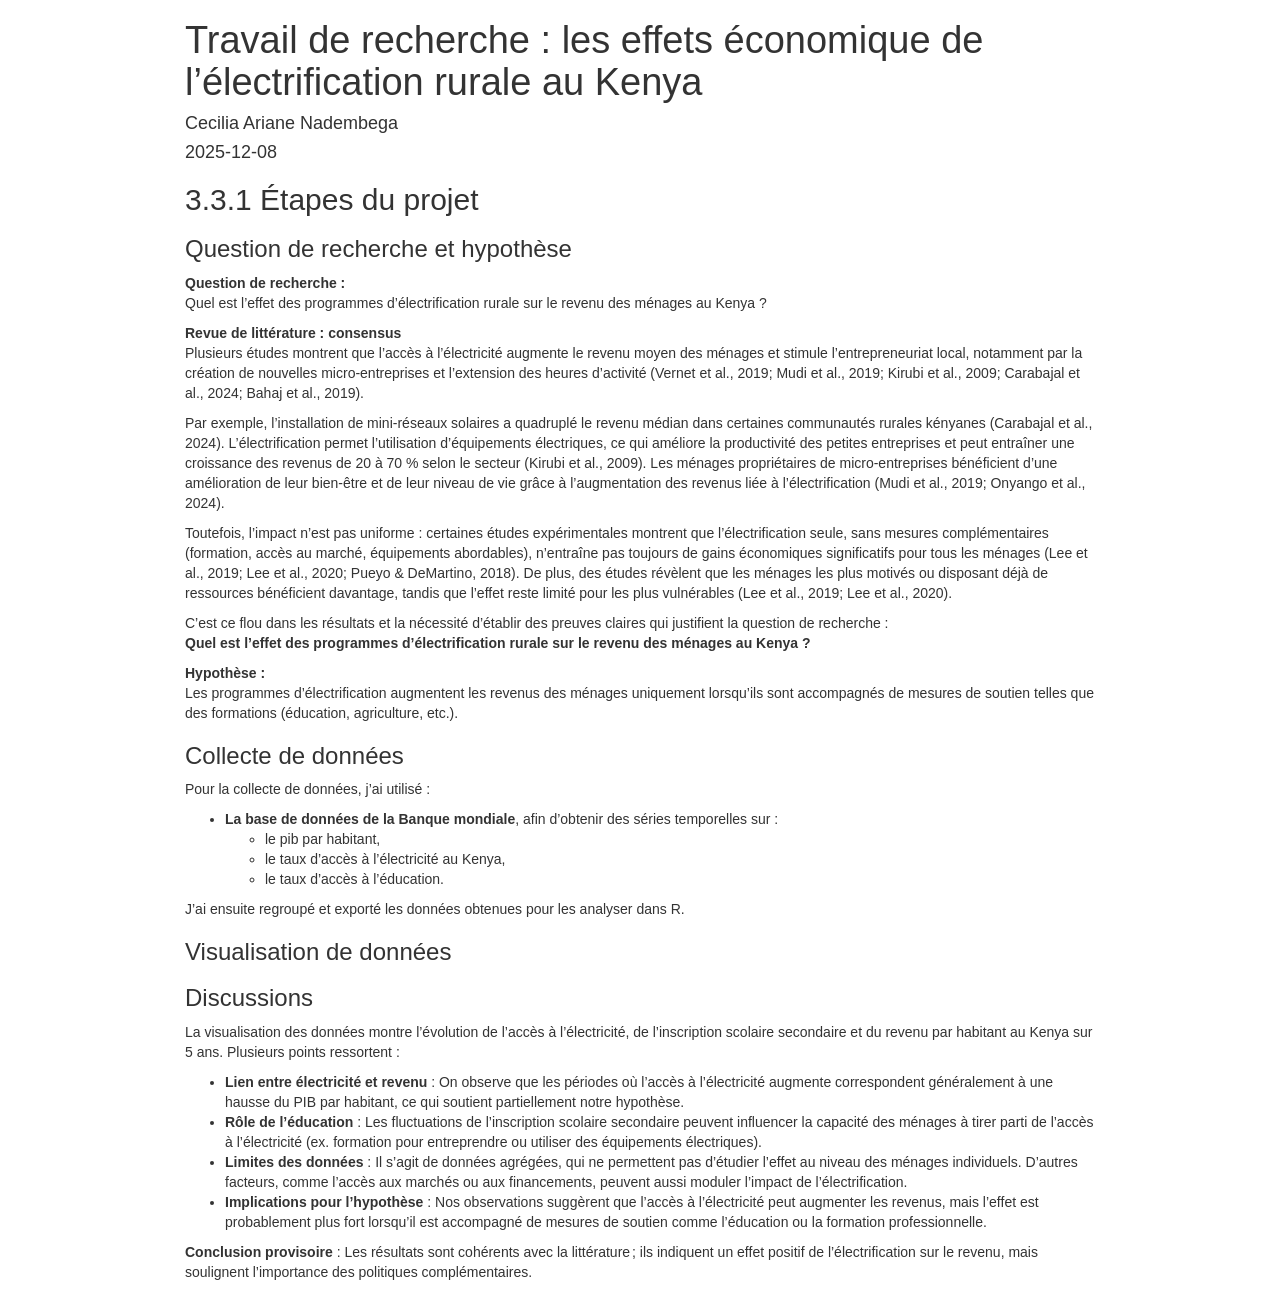
==== commit 1b060fca: "Add files via upload" ====
--- a/projet_session/projet.html
+++ b/projet_session/projet.html
@@ -1,431 +1,497 @@
-<!DOCTYPE html>
-
-<html>
-
-<head>
-
-<meta charset="utf-8" />
-<meta name="generator" content="pandoc" />
-<meta http-equiv="X-UA-Compatible" content="IE=EDGE" />
-
-
-
-<meta name="date" content="2025-12-08" />
-
-<title>projet.Rmd</title>
-
-<script>// Pandoc 2.9 adds attributes on both header and div. We remove the former (to
-// be compatible with the behavior of Pandoc < 2.8).
-document.addEventListener('DOMContentLoaded', function(e) {
-  var hs = document.querySelectorAll("div.section[class*='level'] > :first-child");
-  var i, h, a;
-  for (i = 0; i < hs.length; i++) {
-    h = hs[i];
-    if (!/^h[1-6]$/i.test(h.tagName)) continue;  // it should be a header h1-h6
-    a = h.attributes;
-    while (a.length > 0) h.removeAttribute(a[0].name);
-  }
-});
-</script>
-<script>/*! jQuery v3.6.0 | (c) OpenJS Foundation and other contributors | jquery.org/license */
-!function(e,t){"use strict";"object"==typeof module&&"object"==typeof module.exports?module.exports=e.document?t(e,!0):function(e){if(!e.document)throw new Error("jQuery requires a window with a document");return t(e)}:t(e)}("undefined"!=typeof window?window:this,function(C,e){"use strict";var t=[],r=Object.getPrototypeOf,s=t.slice,g=t.flat?function(e){return t.flat.call(e)}:function(e){return t.concat.apply([],e)},u=t.push,i=t.indexOf,n={},o=n.toString,v=n.hasOwnProperty,a=v.toString,l=a.call(Object),y={},m=function(e){return"function"==typeof e&&"number"!=typeof e.nodeType&&"function"!=typeof e.item},x=function(e){return null!=e&&e===e.window},E=C.document,c={type:!0,src:!0,nonce:!0,noModule:!0};function b(e,t,n){var r,i,o=(n=n||E).createElement("script");if(o.text=e,t)for(r in c)(i=t[r]||t.getAttribute&&t.getAttribute(r))&&o.setAttribute(r,i);n.head.appendChild(o).parentNode.removeChild(o)}function w(e){return null==e?e+"":"object"==typeof e||"function"==typeof e?n[o.call(e)]||"object":typeof e}var f="3.6.0",S=function(e,t){return new S.fn.init(e,t)};function p(e){var t=!!e&&"length"in e&&e.length,n=w(e);return!m(e)&&!x(e)&&("array"===n||0===t||"number"==typeof t&&0<t&&t-1 in e)}S.fn=S.prototype={jquery:f,constructor:S,length:0,toArray:function(){return s.call(this)},get:function(e){return null==e?s.call(this):e<0?this[e+this.length]:this[e]},pushStack:function(e){var t=S.merge(this.constructor(),e);return t.prevObject=this,t},each:function(e){return S.each(this,e)},map:function(n){return this.pushStack(S.map(this,function(e,t){return n.call(e,t,e)}))},slice:function(){return this.pushStack(s.apply(this,arguments))},first:function(){return this.eq(0)},last:function(){return this.eq(-1)},even:function(){return this.pushStack(S.grep(this,function(e,t){return(t+1)%2}))},odd:function(){return this.pushStack(S.grep(this,function(e,t){return t%2}))},eq:function(e){var t=this.length,n=+e+(e<0?t:0);return this.pushStack(0<=n&&n<t?[this[n]]:[])},end:function(){return this.prevObject||this.constructor()},push:u,sort:t.sort,splice:t.splice},S.extend=S.fn.extend=function(){var e,t,n,r,i,o,a=arguments[0]||{},s=1,u=arguments.length,l=!1;for("boolean"==typeof a&&(l=a,a=arguments[s]||{},s++),"object"==typeof a||m(a)||(a={}),s===u&&(a=this,s--);s<u;s++)if(null!=(e=arguments[s]))for(t in e)r=e[t],"__proto__"!==t&&a!==r&&(l&&r&&(S.isPlainObject(r)||(i=Array.isArray(r)))?(n=a[t],o=i&&!Array.isArray(n)?[]:i||S.isPlainObject(n)?n:{},i=!1,a[t]=S.extend(l,o,r)):void 0!==r&&(a[t]=r));return a},S.extend({expando:"jQuery"+(f+Math.random()).replace(/\D/g,""),isReady:!0,error:function(e){throw new Error(e)},noop:function(){},isPlainObject:function(e){var t,n;return!(!e||"[object Object]"!==o.call(e))&&(!(t=r(e))||"function"==typeof(n=v.call(t,"constructor")&&t.constructor)&&a.call(n)===l)},isEmptyObject:function(e){var t;for(t in e)return!1;return!0},globalEval:function(e,t,n){b(e,{nonce:t&&t.nonce},n)},each:function(e,t){var n,r=0;if(p(e)){for(n=e.length;r<n;r++)if(!1===t.call(e[r],r,e[r]))break}else for(r in e)if(!1===t.call(e[r],r,e[r]))break;return e},makeArray:function(e,t){var n=t||[];return null!=e&&(p(Object(e))?S.merge(n,"string"==typeof e?[e]:e):u.call(n,e)),n},inArray:function(e,t,n){return null==t?-1:i.call(t,e,n)},merge:function(e,t){for(var n=+t.length,r=0,i=e.length;r<n;r++)e[i++]=t[r];return e.length=i,e},grep:function(e,t,n){for(var r=[],i=0,o=e.length,a=!n;i<o;i++)!t(e[i],i)!==a&&r.push(e[i]);return r},map:function(e,t,n){var r,i,o=0,a=[];if(p(e))for(r=e.length;o<r;o++)null!=(i=t(e[o],o,n))&&a.push(i);else for(o in e)null!=(i=t(e[o],o,n))&&a.push(i);return g(a)},guid:1,support:y}),"function"==typeof Symbol&&(S.fn[Symbol.iterator]=t[Symbol.iterator]),S.each("Boolean Number String Function Array Date RegExp Object Error Symbol".split(" "),function(e,t){n["[object "+t+"]"]=t.toLowerCase()});var d=function(n){var e,d,b,o,i,h,f,g,w,u,l,T,C,a,E,v,s,c,y,S="sizzle"+1*new Date,p=n.document,k=0,r=0,m=ue(),x=ue(),A=ue(),N=ue(),j=function(e,t){return e===t&&(l=!0),0},D={}.hasOwnProperty,t=[],q=t.pop,L=t.push,H=t.push,O=t.slice,P=function(e,t){for(var n=0,r=e.length;n<r;n++)if(e[n]===t)return n;return-1},R="checked|selected|async|autofocus|autoplay|controls|defer|disabled|hidden|ismap|loop|multiple|open|readonly|required|scoped",M="[\\x20\\t\\r\\n\\f]",I="(?:\\\\[\\da-fA-F]{1,6}"+M+"?|\\\\[^\\r\\n\\f]|[\\w-]|[^\0-\\x7f])+",W="\\["+M+"*("+I+")(?:"+M+"*([*^$|!~]?=)"+M+"*(?:'((?:\\\\.|[^\\\\'])*)'|\"((?:\\\\.|[^\\\\\"])*)\"|("+I+"))|)"+M+"*\\]",F=":("+I+")(?:\\((('((?:\\\\.|[^\\\\'])*)'|\"((?:\\\\.|[^\\\\\"])*)\")|((?:\\\\.|[^\\\\()[\\]]|"+W+")*)|.*)\\)|)",B=new RegExp(M+"+","g"),$=new RegExp("^"+M+"+|((?:^|[^\\\\])(?:\\\\.)*)"+M+"+$","g"),_=new RegExp("^"+M+"*,"+M+"*"),z=new RegExp("^"+M+"*([>+~]|"+M+")"+M+"*"),U=new RegExp(M+"|>"),X=new RegExp(F),V=new RegExp("^"+I+"$"),G={ID:new RegExp("^#("+I+")"),CLASS:new RegExp("^\\.("+I+")"),TAG:new RegExp("^("+I+"|[*])"),ATTR:new RegExp("^"+W),PSEUDO:new RegExp("^"+F),CHILD:new RegExp("^:(only|first|last|nth|nth-last)-(child|of-type)(?:\\("+M+"*(even|odd|(([+-]|)(\\d*)n|)"+M+"*(?:([+-]|)"+M+"*(\\d+)|))"+M+"*\\)|)","i"),bool:new RegExp("^(?:"+R+")$","i"),needsContext:new RegExp("^"+M+"*[>+~]|:(even|odd|eq|gt|lt|nth|first|last)(?:\\("+M+"*((?:-\\d)?\\d*)"+M+"*\\)|)(?=[^-]|$)","i")},Y=/HTML$/i,Q=/^(?:input|select|textarea|button)$/i,J=/^h\d$/i,K=/^[^{]+\{\s*\[native \w/,Z=/^(?:#([\w-]+)|(\w+)|\.([\w-]+))$/,ee=/[+~]/,te=new RegExp("\\\\[\\da-fA-F]{1,6}"+M+"?|\\\\([^\\r\\n\\f])","g"),ne=function(e,t){var n="0x"+e.slice(1)-65536;return t||(n<0?String.fromCharCode(n+65536):String.fromCharCode(n>>10|55296,1023&n|56320))},re=/([\0-\x1f\x7f]|^-?\d)|^-$|[^\0-\x1f\x7f-\uFFFF\w-]/g,ie=function(e,t){return t?"\0"===e?"\ufffd":e.slice(0,-1)+"\\"+e.charCodeAt(e.length-1).toString(16)+" ":"\\"+e},oe=function(){T()},ae=be(function(e){return!0===e.disabled&&"fieldset"===e.nodeName.toLowerCase()},{dir:"parentNode",next:"legend"});try{H.apply(t=O.call(p.childNodes),p.childNodes),t[p.childNodes.length].nodeType}catch(e){H={apply:t.length?function(e,t){L.apply(e,O.call(t))}:function(e,t){var n=e.length,r=0;while(e[n++]=t[r++]);e.length=n-1}}}function se(t,e,n,r){var i,o,a,s,u,l,c,f=e&&e.ownerDocument,p=e?e.nodeType:9;if(n=n||[],"string"!=typeof t||!t||1!==p&&9!==p&&11!==p)return n;if(!r&&(T(e),e=e||C,E)){if(11!==p&&(u=Z.exec(t)))if(i=u[1]){if(9===p){if(!(a=e.getElementById(i)))return n;if(a.id===i)return n.push(a),n}else if(f&&(a=f.getElementById(i))&&y(e,a)&&a.id===i)return n.push(a),n}else{if(u[2])return H.apply(n,e.getElementsByTagName(t)),n;if((i=u[3])&&d.getElementsByClassName&&e.getElementsByClassName)return H.apply(n,e.getElementsByClassName(i)),n}if(d.qsa&&!N[t+" "]&&(!v||!v.test(t))&&(1!==p||"object"!==e.nodeName.toLowerCase())){if(c=t,f=e,1===p&&(U.test(t)||z.test(t))){(f=ee.test(t)&&ye(e.parentNode)||e)===e&&d.scope||((s=e.getAttribute("id"))?s=s.replace(re,ie):e.setAttribute("id",s=S)),o=(l=h(t)).length;while(o--)l[o]=(s?"#"+s:":scope")+" "+xe(l[o]);c=l.join(",")}try{return H.apply(n,f.querySelectorAll(c)),n}catch(e){N(t,!0)}finally{s===S&&e.removeAttribute("id")}}}return g(t.replace($,"$1"),e,n,r)}function ue(){var r=[];return function e(t,n){return r.push(t+" ")>b.cacheLength&&delete e[r.shift()],e[t+" "]=n}}function le(e){return e[S]=!0,e}function ce(e){var t=C.createElement("fieldset");try{return!!e(t)}catch(e){return!1}finally{t.parentNode&&t.parentNode.removeChild(t),t=null}}function fe(e,t){var n=e.split("|"),r=n.length;while(r--)b.attrHandle[n[r]]=t}function pe(e,t){var n=t&&e,r=n&&1===e.nodeType&&1===t.nodeType&&e.sourceIndex-t.sourceIndex;if(r)return r;if(n)while(n=n.nextSibling)if(n===t)return-1;return e?1:-1}function de(t){return function(e){return"input"===e.nodeName.toLowerCase()&&e.type===t}}function he(n){return function(e){var t=e.nodeName.toLowerCase();return("input"===t||"button"===t)&&e.type===n}}function ge(t){return function(e){return"form"in e?e.parentNode&&!1===e.disabled?"label"in e?"label"in e.parentNode?e.parentNode.disabled===t:e.disabled===t:e.isDisabled===t||e.isDisabled!==!t&&ae(e)===t:e.disabled===t:"label"in e&&e.disabled===t}}function ve(a){return le(function(o){return o=+o,le(function(e,t){var n,r=a([],e.length,o),i=r.length;while(i--)e[n=r[i]]&&(e[n]=!(t[n]=e[n]))})})}function ye(e){return e&&"undefined"!=typeof e.getElementsByTagName&&e}for(e in d=se.support={},i=se.isXML=function(e){var t=e&&e.namespaceURI,n=e&&(e.ownerDocument||e).documentElement;return!Y.test(t||n&&n.nodeName||"HTML")},T=se.setDocument=function(e){var t,n,r=e?e.ownerDocument||e:p;return r!=C&&9===r.nodeType&&r.documentElement&&(a=(C=r).documentElement,E=!i(C),p!=C&&(n=C.defaultView)&&n.top!==n&&(n.addEventListener?n.addEventListener("unload",oe,!1):n.attachEvent&&n.attachEvent("onunload",oe)),d.scope=ce(function(e){return a.appendChild(e).appendChild(C.createElement("div")),"undefined"!=typeof e.querySelectorAll&&!e.querySelectorAll(":scope fieldset div").length}),d.attributes=ce(function(e){return e.className="i",!e.getAttribute("className")}),d.getElementsByTagName=ce(function(e){return e.appendChild(C.createComment("")),!e.getElementsByTagName("*").length}),d.getElementsByClassName=K.test(C.getElementsByClassName),d.getById=ce(function(e){return a.appendChild(e).id=S,!C.getElementsByName||!C.getElementsByName(S).length}),d.getById?(b.filter.ID=function(e){var t=e.replace(te,ne);return function(e){return e.getAttribute("id")===t}},b.find.ID=function(e,t){if("undefined"!=typeof t.getElementById&&E){var n=t.getElementById(e);return n?[n]:[]}}):(b.filter.ID=function(e){var n=e.replace(te,ne);return function(e){var t="undefined"!=typeof e.getAttributeNode&&e.getAttributeNode("id");return t&&t.value===n}},b.find.ID=function(e,t){if("undefined"!=typeof t.getElementById&&E){var n,r,i,o=t.getElementById(e);if(o){if((n=o.getAttributeNode("id"))&&n.value===e)return[o];i=t.getElementsByName(e),r=0;while(o=i[r++])if((n=o.getAttributeNode("id"))&&n.value===e)return[o]}return[]}}),b.find.TAG=d.getElementsByTagName?function(e,t){return"undefined"!=typeof t.getElementsByTagName?t.getElementsByTagName(e):d.qsa?t.querySelectorAll(e):void 0}:function(e,t){var n,r=[],i=0,o=t.getElementsByTagName(e);if("*"===e){while(n=o[i++])1===n.nodeType&&r.push(n);return r}return o},b.find.CLASS=d.getElementsByClassName&&function(e,t){if("undefined"!=typeof t.getElementsByClassName&&E)return t.getElementsByClassName(e)},s=[],v=[],(d.qsa=K.test(C.querySelectorAll))&&(ce(function(e){var t;a.appendChild(e).innerHTML="<a id='"+S+"'></a><select id='"+S+"-\r\\' msallowcapture=''><option selected=''></option></select>",e.querySelectorAll("[msallowcapture^='']").length&&v.push("[*^$]="+M+"*(?:''|\"\")"),e.querySelectorAll("[selected]").length||v.push("\\["+M+"*(?:value|"+R+")"),e.querySelectorAll("[id~="+S+"-]").length||v.push("~="),(t=C.createElement("input")).setAttribute("name",""),e.appendChild(t),e.querySelectorAll("[name='']").length||v.push("\\["+M+"*name"+M+"*="+M+"*(?:''|\"\")"),e.querySelectorAll(":checked").length||v.push(":checked"),e.querySelectorAll("a#"+S+"+*").length||v.push(".#.+[+~]"),e.querySelectorAll("\\\f"),v.push("[\\r\\n\\f]")}),ce(function(e){e.innerHTML="<a href='' disabled='disabled'></a><select disabled='disabled'><option/></select>";var t=C.createElement("input");t.setAttribute("type","hidden"),e.appendChild(t).setAttribute("name","D"),e.querySelectorAll("[name=d]").length&&v.push("name"+M+"*[*^$|!~]?="),2!==e.querySelectorAll(":enabled").length&&v.push(":enabled",":disabled"),a.appendChild(e).disabled=!0,2!==e.querySelectorAll(":disabled").length&&v.push(":enabled",":disabled"),e.querySelectorAll("*,:x"),v.push(",.*:")})),(d.matchesSelector=K.test(c=a.matches||a.webkitMatchesSelector||a.mozMatchesSelector||a.oMatchesSelector||a.msMatchesSelector))&&ce(function(e){d.disconnectedMatch=c.call(e,"*"),c.call(e,"[s!='']:x"),s.push("!=",F)}),v=v.length&&new RegExp(v.join("|")),s=s.length&&new RegExp(s.join("|")),t=K.test(a.compareDocumentPosition),y=t||K.test(a.contains)?function(e,t){var n=9===e.nodeType?e.documentElement:e,r=t&&t.parentNode;return e===r||!(!r||1!==r.nodeType||!(n.contains?n.contains(r):e.compareDocumentPosition&&16&e.compareDocumentPosition(r)))}:function(e,t){if(t)while(t=t.parentNode)if(t===e)return!0;return!1},j=t?function(e,t){if(e===t)return l=!0,0;var n=!e.compareDocumentPosition-!t.compareDocumentPosition;return n||(1&(n=(e.ownerDocument||e)==(t.ownerDocument||t)?e.compareDocumentPosition(t):1)||!d.sortDetached&&t.compareDocumentPosition(e)===n?e==C||e.ownerDocument==p&&y(p,e)?-1:t==C||t.ownerDocument==p&&y(p,t)?1:u?P(u,e)-P(u,t):0:4&n?-1:1)}:function(e,t){if(e===t)return l=!0,0;var n,r=0,i=e.parentNode,o=t.parentNode,a=[e],s=[t];if(!i||!o)return e==C?-1:t==C?1:i?-1:o?1:u?P(u,e)-P(u,t):0;if(i===o)return pe(e,t);n=e;while(n=n.parentNode)a.unshift(n);n=t;while(n=n.parentNode)s.unshift(n);while(a[r]===s[r])r++;return r?pe(a[r],s[r]):a[r]==p?-1:s[r]==p?1:0}),C},se.matches=function(e,t){return se(e,null,null,t)},se.matchesSelector=function(e,t){if(T(e),d.matchesSelector&&E&&!N[t+" "]&&(!s||!s.test(t))&&(!v||!v.test(t)))try{var n=c.call(e,t);if(n||d.disconnectedMatch||e.document&&11!==e.document.nodeType)return n}catch(e){N(t,!0)}return 0<se(t,C,null,[e]).length},se.contains=function(e,t){return(e.ownerDocument||e)!=C&&T(e),y(e,t)},se.attr=function(e,t){(e.ownerDocument||e)!=C&&T(e);var n=b.attrHandle[t.toLowerCase()],r=n&&D.call(b.attrHandle,t.toLowerCase())?n(e,t,!E):void 0;return void 0!==r?r:d.attributes||!E?e.getAttribute(t):(r=e.getAttributeNode(t))&&r.specified?r.value:null},se.escape=function(e){return(e+"").replace(re,ie)},se.error=function(e){throw new Error("Syntax error, unrecognized expression: "+e)},se.uniqueSort=function(e){var t,n=[],r=0,i=0;if(l=!d.detectDuplicates,u=!d.sortStable&&e.slice(0),e.sort(j),l){while(t=e[i++])t===e[i]&&(r=n.push(i));while(r--)e.splice(n[r],1)}return u=null,e},o=se.getText=function(e){var t,n="",r=0,i=e.nodeType;if(i){if(1===i||9===i||11===i){if("string"==typeof e.textContent)return e.textContent;for(e=e.firstChild;e;e=e.nextSibling)n+=o(e)}else if(3===i||4===i)return e.nodeValue}else while(t=e[r++])n+=o(t);return n},(b=se.selectors={cacheLength:50,createPseudo:le,match:G,attrHandle:{},find:{},relative:{">":{dir:"parentNode",first:!0}," ":{dir:"parentNode"},"+":{dir:"previousSibling",first:!0},"~":{dir:"previousSibling"}},preFilter:{ATTR:function(e){return e[1]=e[1].replace(te,ne),e[3]=(e[3]||e[4]||e[5]||"").replace(te,ne),"~="===e[2]&&(e[3]=" "+e[3]+" "),e.slice(0,4)},CHILD:function(e){return e[1]=e[1].toLowerCase(),"nth"===e[1].slice(0,3)?(e[3]||se.error(e[0]),e[4]=+(e[4]?e[5]+(e[6]||1):2*("even"===e[3]||"odd"===e[3])),e[5]=+(e[7]+e[8]||"odd"===e[3])):e[3]&&se.error(e[0]),e},PSEUDO:function(e){var t,n=!e[6]&&e[2];return G.CHILD.test(e[0])?null:(e[3]?e[2]=e[4]||e[5]||"":n&&X.test(n)&&(t=h(n,!0))&&(t=n.indexOf(")",n.length-t)-n.length)&&(e[0]=e[0].slice(0,t),e[2]=n.slice(0,t)),e.slice(0,3))}},filter:{TAG:function(e){var t=e.replace(te,ne).toLowerCase();return"*"===e?function(){return!0}:function(e){return e.nodeName&&e.nodeName.toLowerCase()===t}},CLASS:function(e){var t=m[e+" "];return t||(t=new RegExp("(^|"+M+")"+e+"("+M+"|$)"))&&m(e,function(e){return t.test("string"==typeof e.className&&e.className||"undefined"!=typeof e.getAttribute&&e.getAttribute("class")||"")})},ATTR:function(n,r,i){return function(e){var t=se.attr(e,n);return null==t?"!="===r:!r||(t+="","="===r?t===i:"!="===r?t!==i:"^="===r?i&&0===t.indexOf(i):"*="===r?i&&-1<t.indexOf(i):"$="===r?i&&t.slice(-i.length)===i:"~="===r?-1<(" "+t.replace(B," ")+" ").indexOf(i):"|="===r&&(t===i||t.slice(0,i.length+1)===i+"-"))}},CHILD:function(h,e,t,g,v){var y="nth"!==h.slice(0,3),m="last"!==h.slice(-4),x="of-type"===e;return 1===g&&0===v?function(e){return!!e.parentNode}:function(e,t,n){var r,i,o,a,s,u,l=y!==m?"nextSibling":"previousSibling",c=e.parentNode,f=x&&e.nodeName.toLowerCase(),p=!n&&!x,d=!1;if(c){if(y){while(l){a=e;while(a=a[l])if(x?a.nodeName.toLowerCase()===f:1===a.nodeType)return!1;u=l="only"===h&&!u&&"nextSibling"}return!0}if(u=[m?c.firstChild:c.lastChild],m&&p){d=(s=(r=(i=(o=(a=c)[S]||(a[S]={}))[a.uniqueID]||(o[a.uniqueID]={}))[h]||[])[0]===k&&r[1])&&r[2],a=s&&c.childNodes[s];while(a=++s&&a&&a[l]||(d=s=0)||u.pop())if(1===a.nodeType&&++d&&a===e){i[h]=[k,s,d];break}}else if(p&&(d=s=(r=(i=(o=(a=e)[S]||(a[S]={}))[a.uniqueID]||(o[a.uniqueID]={}))[h]||[])[0]===k&&r[1]),!1===d)while(a=++s&&a&&a[l]||(d=s=0)||u.pop())if((x?a.nodeName.toLowerCase()===f:1===a.nodeType)&&++d&&(p&&((i=(o=a[S]||(a[S]={}))[a.uniqueID]||(o[a.uniqueID]={}))[h]=[k,d]),a===e))break;return(d-=v)===g||d%g==0&&0<=d/g}}},PSEUDO:function(e,o){var t,a=b.pseudos[e]||b.setFilters[e.toLowerCase()]||se.error("unsupported pseudo: "+e);return a[S]?a(o):1<a.length?(t=[e,e,"",o],b.setFilters.hasOwnProperty(e.toLowerCase())?le(function(e,t){var n,r=a(e,o),i=r.length;while(i--)e[n=P(e,r[i])]=!(t[n]=r[i])}):function(e){return a(e,0,t)}):a}},pseudos:{not:le(function(e){var r=[],i=[],s=f(e.replace($,"$1"));return s[S]?le(function(e,t,n,r){var i,o=s(e,null,r,[]),a=e.length;while(a--)(i=o[a])&&(e[a]=!(t[a]=i))}):function(e,t,n){return r[0]=e,s(r,null,n,i),r[0]=null,!i.pop()}}),has:le(function(t){return function(e){return 0<se(t,e).length}}),contains:le(function(t){return t=t.replace(te,ne),function(e){return-1<(e.textContent||o(e)).indexOf(t)}}),lang:le(function(n){return V.test(n||"")||se.error("unsupported lang: "+n),n=n.replace(te,ne).toLowerCase(),function(e){var t;do{if(t=E?e.lang:e.getAttribute("xml:lang")||e.getAttribute("lang"))return(t=t.toLowerCase())===n||0===t.indexOf(n+"-")}while((e=e.parentNode)&&1===e.nodeType);return!1}}),target:function(e){var t=n.location&&n.location.hash;return t&&t.slice(1)===e.id},root:function(e){return e===a},focus:function(e){return e===C.activeElement&&(!C.hasFocus||C.hasFocus())&&!!(e.type||e.href||~e.tabIndex)},enabled:ge(!1),disabled:ge(!0),checked:function(e){var t=e.nodeName.toLowerCase();return"input"===t&&!!e.checked||"option"===t&&!!e.selected},selected:function(e){return e.parentNode&&e.parentNode.selectedIndex,!0===e.selected},empty:function(e){for(e=e.firstChild;e;e=e.nextSibling)if(e.nodeType<6)return!1;return!0},parent:function(e){return!b.pseudos.empty(e)},header:function(e){return J.test(e.nodeName)},input:function(e){return Q.test(e.nodeName)},button:function(e){var t=e.nodeName.toLowerCase();return"input"===t&&"button"===e.type||"button"===t},text:function(e){var t;return"input"===e.nodeName.toLowerCase()&&"text"===e.type&&(null==(t=e.getAttribute("type"))||"text"===t.toLowerCase())},first:ve(function(){return[0]}),last:ve(function(e,t){return[t-1]}),eq:ve(function(e,t,n){return[n<0?n+t:n]}),even:ve(function(e,t){for(var n=0;n<t;n+=2)e.push(n);return e}),odd:ve(function(e,t){for(var n=1;n<t;n+=2)e.push(n);return e}),lt:ve(function(e,t,n){for(var r=n<0?n+t:t<n?t:n;0<=--r;)e.push(r);return e}),gt:ve(function(e,t,n){for(var r=n<0?n+t:n;++r<t;)e.push(r);return e})}}).pseudos.nth=b.pseudos.eq,{radio:!0,checkbox:!0,file:!0,password:!0,image:!0})b.pseudos[e]=de(e);for(e in{submit:!0,reset:!0})b.pseudos[e]=he(e);function me(){}function xe(e){for(var t=0,n=e.length,r="";t<n;t++)r+=e[t].value;return r}function be(s,e,t){var u=e.dir,l=e.next,c=l||u,f=t&&"parentNode"===c,p=r++;return e.first?function(e,t,n){while(e=e[u])if(1===e.nodeType||f)return s(e,t,n);return!1}:function(e,t,n){var r,i,o,a=[k,p];if(n){while(e=e[u])if((1===e.nodeType||f)&&s(e,t,n))return!0}else while(e=e[u])if(1===e.nodeType||f)if(i=(o=e[S]||(e[S]={}))[e.uniqueID]||(o[e.uniqueID]={}),l&&l===e.nodeName.toLowerCase())e=e[u]||e;else{if((r=i[c])&&r[0]===k&&r[1]===p)return a[2]=r[2];if((i[c]=a)[2]=s(e,t,n))return!0}return!1}}function we(i){return 1<i.length?function(e,t,n){var r=i.length;while(r--)if(!i[r](e,t,n))return!1;return!0}:i[0]}function Te(e,t,n,r,i){for(var o,a=[],s=0,u=e.length,l=null!=t;s<u;s++)(o=e[s])&&(n&&!n(o,r,i)||(a.push(o),l&&t.push(s)));return a}function Ce(d,h,g,v,y,e){return v&&!v[S]&&(v=Ce(v)),y&&!y[S]&&(y=Ce(y,e)),le(function(e,t,n,r){var i,o,a,s=[],u=[],l=t.length,c=e||function(e,t,n){for(var r=0,i=t.length;r<i;r++)se(e,t[r],n);return n}(h||"*",n.nodeType?[n]:n,[]),f=!d||!e&&h?c:Te(c,s,d,n,r),p=g?y||(e?d:l||v)?[]:t:f;if(g&&g(f,p,n,r),v){i=Te(p,u),v(i,[],n,r),o=i.length;while(o--)(a=i[o])&&(p[u[o]]=!(f[u[o]]=a))}if(e){if(y||d){if(y){i=[],o=p.length;while(o--)(a=p[o])&&i.push(f[o]=a);y(null,p=[],i,r)}o=p.length;while(o--)(a=p[o])&&-1<(i=y?P(e,a):s[o])&&(e[i]=!(t[i]=a))}}else p=Te(p===t?p.splice(l,p.length):p),y?y(null,t,p,r):H.apply(t,p)})}function Ee(e){for(var i,t,n,r=e.length,o=b.relative[e[0].type],a=o||b.relative[" "],s=o?1:0,u=be(function(e){return e===i},a,!0),l=be(function(e){return-1<P(i,e)},a,!0),c=[function(e,t,n){var r=!o&&(n||t!==w)||((i=t).nodeType?u(e,t,n):l(e,t,n));return i=null,r}];s<r;s++)if(t=b.relative[e[s].type])c=[be(we(c),t)];else{if((t=b.filter[e[s].type].apply(null,e[s].matches))[S]){for(n=++s;n<r;n++)if(b.relative[e[n].type])break;return Ce(1<s&&we(c),1<s&&xe(e.slice(0,s-1).concat({value:" "===e[s-2].type?"*":""})).replace($,"$1"),t,s<n&&Ee(e.slice(s,n)),n<r&&Ee(e=e.slice(n)),n<r&&xe(e))}c.push(t)}return we(c)}return me.prototype=b.filters=b.pseudos,b.setFilters=new me,h=se.tokenize=function(e,t){var n,r,i,o,a,s,u,l=x[e+" "];if(l)return t?0:l.slice(0);a=e,s=[],u=b.preFilter;while(a){for(o in n&&!(r=_.exec(a))||(r&&(a=a.slice(r[0].length)||a),s.push(i=[])),n=!1,(r=z.exec(a))&&(n=r.shift(),i.push({value:n,type:r[0].replace($," ")}),a=a.slice(n.length)),b.filter)!(r=G[o].exec(a))||u[o]&&!(r=u[o](r))||(n=r.shift(),i.push({value:n,type:o,matches:r}),a=a.slice(n.length));if(!n)break}return t?a.length:a?se.error(e):x(e,s).slice(0)},f=se.compile=function(e,t){var n,v,y,m,x,r,i=[],o=[],a=A[e+" "];if(!a){t||(t=h(e)),n=t.length;while(n--)(a=Ee(t[n]))[S]?i.push(a):o.push(a);(a=A(e,(v=o,m=0<(y=i).length,x=0<v.length,r=function(e,t,n,r,i){var o,a,s,u=0,l="0",c=e&&[],f=[],p=w,d=e||x&&b.find.TAG("*",i),h=k+=null==p?1:Math.random()||.1,g=d.length;for(i&&(w=t==C||t||i);l!==g&&null!=(o=d[l]);l++){if(x&&o){a=0,t||o.ownerDocument==C||(T(o),n=!E);while(s=v[a++])if(s(o,t||C,n)){r.push(o);break}i&&(k=h)}m&&((o=!s&&o)&&u--,e&&c.push(o))}if(u+=l,m&&l!==u){a=0;while(s=y[a++])s(c,f,t,n);if(e){if(0<u)while(l--)c[l]||f[l]||(f[l]=q.call(r));f=Te(f)}H.apply(r,f),i&&!e&&0<f.length&&1<u+y.length&&se.uniqueSort(r)}return i&&(k=h,w=p),c},m?le(r):r))).selector=e}return a},g=se.select=function(e,t,n,r){var i,o,a,s,u,l="function"==typeof e&&e,c=!r&&h(e=l.selector||e);if(n=n||[],1===c.length){if(2<(o=c[0]=c[0].slice(0)).length&&"ID"===(a=o[0]).type&&9===t.nodeType&&E&&b.relative[o[1].type]){if(!(t=(b.find.ID(a.matches[0].replace(te,ne),t)||[])[0]))return n;l&&(t=t.parentNode),e=e.slice(o.shift().value.length)}i=G.needsContext.test(e)?0:o.length;while(i--){if(a=o[i],b.relative[s=a.type])break;if((u=b.find[s])&&(r=u(a.matches[0].replace(te,ne),ee.test(o[0].type)&&ye(t.parentNode)||t))){if(o.splice(i,1),!(e=r.length&&xe(o)))return H.apply(n,r),n;break}}}return(l||f(e,c))(r,t,!E,n,!t||ee.test(e)&&ye(t.parentNode)||t),n},d.sortStable=S.split("").sort(j).join("")===S,d.detectDuplicates=!!l,T(),d.sortDetached=ce(function(e){return 1&e.compareDocumentPosition(C.createElement("fieldset"))}),ce(function(e){return e.innerHTML="<a href='#'></a>","#"===e.firstChild.getAttribute("href")})||fe("type|href|height|width",function(e,t,n){if(!n)return e.getAttribute(t,"type"===t.toLowerCase()?1:2)}),d.attributes&&ce(function(e){return e.innerHTML="<input/>",e.firstChild.setAttribute("value",""),""===e.firstChild.getAttribute("value")})||fe("value",function(e,t,n){if(!n&&"input"===e.nodeName.toLowerCase())return e.defaultValue}),ce(function(e){return null==e.getAttribute("disabled")})||fe(R,function(e,t,n){var r;if(!n)return!0===e[t]?t.toLowerCase():(r=e.getAttributeNode(t))&&r.specified?r.value:null}),se}(C);S.find=d,S.expr=d.selectors,S.expr[":"]=S.expr.pseudos,S.uniqueSort=S.unique=d.uniqueSort,S.text=d.getText,S.isXMLDoc=d.isXML,S.contains=d.contains,S.escapeSelector=d.escape;var h=function(e,t,n){var r=[],i=void 0!==n;while((e=e[t])&&9!==e.nodeType)if(1===e.nodeType){if(i&&S(e).is(n))break;r.push(e)}return r},T=function(e,t){for(var n=[];e;e=e.nextSibling)1===e.nodeType&&e!==t&&n.push(e);return n},k=S.expr.match.needsContext;function A(e,t){return e.nodeName&&e.nodeName.toLowerCase()===t.toLowerCase()}var N=/^<([a-z][^\/\0>:\x20\t\r\n\f]*)[\x20\t\r\n\f]*\/?>(?:<\/\1>|)$/i;function j(e,n,r){return m(n)?S.grep(e,function(e,t){return!!n.call(e,t,e)!==r}):n.nodeType?S.grep(e,function(e){return e===n!==r}):"string"!=typeof n?S.grep(e,function(e){return-1<i.call(n,e)!==r}):S.filter(n,e,r)}S.filter=function(e,t,n){var r=t[0];return n&&(e=":not("+e+")"),1===t.length&&1===r.nodeType?S.find.matchesSelector(r,e)?[r]:[]:S.find.matches(e,S.grep(t,function(e){return 1===e.nodeType}))},S.fn.extend({find:function(e){var t,n,r=this.length,i=this;if("string"!=typeof e)return this.pushStack(S(e).filter(function(){for(t=0;t<r;t++)if(S.contains(i[t],this))return!0}));for(n=this.pushStack([]),t=0;t<r;t++)S.find(e,i[t],n);return 1<r?S.uniqueSort(n):n},filter:function(e){return this.pushStack(j(this,e||[],!1))},not:function(e){return this.pushStack(j(this,e||[],!0))},is:function(e){return!!j(this,"string"==typeof e&&k.test(e)?S(e):e||[],!1).length}});var D,q=/^(?:\s*(<[\w\W]+>)[^>]*|#([\w-]+))$/;(S.fn.init=function(e,t,n){var r,i;if(!e)return this;if(n=n||D,"string"==typeof e){if(!(r="<"===e[0]&&">"===e[e.length-1]&&3<=e.length?[null,e,null]:q.exec(e))||!r[1]&&t)return!t||t.jquery?(t||n).find(e):this.constructor(t).find(e);if(r[1]){if(t=t instanceof S?t[0]:t,S.merge(this,S.parseHTML(r[1],t&&t.nodeType?t.ownerDocument||t:E,!0)),N.test(r[1])&&S.isPlainObject(t))for(r in t)m(this[r])?this[r](t[r]):this.attr(r,t[r]);return this}return(i=E.getElementById(r[2]))&&(this[0]=i,this.length=1),this}return e.nodeType?(this[0]=e,this.length=1,this):m(e)?void 0!==n.ready?n.ready(e):e(S):S.makeArray(e,this)}).prototype=S.fn,D=S(E);var L=/^(?:parents|prev(?:Until|All))/,H={children:!0,contents:!0,next:!0,prev:!0};function O(e,t){while((e=e[t])&&1!==e.nodeType);return e}S.fn.extend({has:function(e){var t=S(e,this),n=t.length;return this.filter(function(){for(var e=0;e<n;e++)if(S.contains(this,t[e]))return!0})},closest:function(e,t){var n,r=0,i=this.length,o=[],a="string"!=typeof e&&S(e);if(!k.test(e))for(;r<i;r++)for(n=this[r];n&&n!==t;n=n.parentNode)if(n.nodeType<11&&(a?-1<a.index(n):1===n.nodeType&&S.find.matchesSelector(n,e))){o.push(n);break}return this.pushStack(1<o.length?S.uniqueSort(o):o)},index:function(e){return e?"string"==typeof e?i.call(S(e),this[0]):i.call(this,e.jquery?e[0]:e):this[0]&&this[0].parentNode?this.first().prevAll().length:-1},add:function(e,t){return this.pushStack(S.uniqueSort(S.merge(this.get(),S(e,t))))},addBack:function(e){return this.add(null==e?this.prevObject:this.prevObject.filter(e))}}),S.each({parent:function(e){var t=e.parentNode;return t&&11!==t.nodeType?t:null},parents:function(e){return h(e,"parentNode")},parentsUntil:function(e,t,n){return h(e,"parentNode",n)},next:function(e){return O(e,"nextSibling")},prev:function(e){return O(e,"previousSibling")},nextAll:function(e){return h(e,"nextSibling")},prevAll:function(e){return h(e,"previousSibling")},nextUntil:function(e,t,n){return h(e,"nextSibling",n)},prevUntil:function(e,t,n){return h(e,"previousSibling",n)},siblings:function(e){return T((e.parentNode||{}).firstChild,e)},children:function(e){return T(e.firstChild)},contents:function(e){return null!=e.contentDocument&&r(e.contentDocument)?e.contentDocument:(A(e,"template")&&(e=e.content||e),S.merge([],e.childNodes))}},function(r,i){S.fn[r]=function(e,t){var n=S.map(this,i,e);return"Until"!==r.slice(-5)&&(t=e),t&&"string"==typeof t&&(n=S.filter(t,n)),1<this.length&&(H[r]||S.uniqueSort(n),L.test(r)&&n.reverse()),this.pushStack(n)}});var P=/[^\x20\t\r\n\f]+/g;function R(e){return e}function M(e){throw e}function I(e,t,n,r){var i;try{e&&m(i=e.promise)?i.call(e).done(t).fail(n):e&&m(i=e.then)?i.call(e,t,n):t.apply(void 0,[e].slice(r))}catch(e){n.apply(void 0,[e])}}S.Callbacks=function(r){var e,n;r="string"==typeof r?(e=r,n={},S.each(e.match(P)||[],function(e,t){n[t]=!0}),n):S.extend({},r);var i,t,o,a,s=[],u=[],l=-1,c=function(){for(a=a||r.once,o=i=!0;u.length;l=-1){t=u.shift();while(++l<s.length)!1===s[l].apply(t[0],t[1])&&r.stopOnFalse&&(l=s.length,t=!1)}r.memory||(t=!1),i=!1,a&&(s=t?[]:"")},f={add:function(){return s&&(t&&!i&&(l=s.length-1,u.push(t)),function n(e){S.each(e,function(e,t){m(t)?r.unique&&f.has(t)||s.push(t):t&&t.length&&"string"!==w(t)&&n(t)})}(arguments),t&&!i&&c()),this},remove:function(){return S.each(arguments,function(e,t){var n;while(-1<(n=S.inArray(t,s,n)))s.splice(n,1),n<=l&&l--}),this},has:function(e){return e?-1<S.inArray(e,s):0<s.length},empty:function(){return s&&(s=[]),this},disable:function(){return a=u=[],s=t="",this},disabled:function(){return!s},lock:function(){return a=u=[],t||i||(s=t=""),this},locked:function(){return!!a},fireWith:function(e,t){return a||(t=[e,(t=t||[]).slice?t.slice():t],u.push(t),i||c()),this},fire:function(){return f.fireWith(this,arguments),this},fired:function(){return!!o}};return f},S.extend({Deferred:function(e){var o=[["notify","progress",S.Callbacks("memory"),S.Callbacks("memory"),2],["resolve","done",S.Callbacks("once memory"),S.Callbacks("once memory"),0,"resolved"],["reject","fail",S.Callbacks("once memory"),S.Callbacks("once memory"),1,"rejected"]],i="pending",a={state:function(){return i},always:function(){return s.done(arguments).fail(arguments),this},"catch":function(e){return a.then(null,e)},pipe:function(){var i=arguments;return S.Deferred(function(r){S.each(o,function(e,t){var n=m(i[t[4]])&&i[t[4]];s[t[1]](function(){var e=n&&n.apply(this,arguments);e&&m(e.promise)?e.promise().progress(r.notify).done(r.resolve).fail(r.reject):r[t[0]+"With"](this,n?[e]:arguments)})}),i=null}).promise()},then:function(t,n,r){var u=0;function l(i,o,a,s){return function(){var n=this,r=arguments,e=function(){var e,t;if(!(i<u)){if((e=a.apply(n,r))===o.promise())throw new TypeError("Thenable self-resolution");t=e&&("object"==typeof e||"function"==typeof e)&&e.then,m(t)?s?t.call(e,l(u,o,R,s),l(u,o,M,s)):(u++,t.call(e,l(u,o,R,s),l(u,o,M,s),l(u,o,R,o.notifyWith))):(a!==R&&(n=void 0,r=[e]),(s||o.resolveWith)(n,r))}},t=s?e:function(){try{e()}catch(e){S.Deferred.exceptionHook&&S.Deferred.exceptionHook(e,t.stackTrace),u<=i+1&&(a!==M&&(n=void 0,r=[e]),o.rejectWith(n,r))}};i?t():(S.Deferred.getStackHook&&(t.stackTrace=S.Deferred.getStackHook()),C.setTimeout(t))}}return S.Deferred(function(e){o[0][3].add(l(0,e,m(r)?r:R,e.notifyWith)),o[1][3].add(l(0,e,m(t)?t:R)),o[2][3].add(l(0,e,m(n)?n:M))}).promise()},promise:function(e){return null!=e?S.extend(e,a):a}},s={};return S.each(o,function(e,t){var n=t[2],r=t[5];a[t[1]]=n.add,r&&n.add(function(){i=r},o[3-e][2].disable,o[3-e][3].disable,o[0][2].lock,o[0][3].lock),n.add(t[3].fire),s[t[0]]=function(){return s[t[0]+"With"](this===s?void 0:this,arguments),this},s[t[0]+"With"]=n.fireWith}),a.promise(s),e&&e.call(s,s),s},when:function(e){var n=arguments.length,t=n,r=Array(t),i=s.call(arguments),o=S.Deferred(),a=function(t){return function(e){r[t]=this,i[t]=1<arguments.length?s.call(arguments):e,--n||o.resolveWith(r,i)}};if(n<=1&&(I(e,o.done(a(t)).resolve,o.reject,!n),"pending"===o.state()||m(i[t]&&i[t].then)))return o.then();while(t--)I(i[t],a(t),o.reject);return o.promise()}});var W=/^(Eval|Internal|Range|Reference|Syntax|Type|URI)Error$/;S.Deferred.exceptionHook=function(e,t){C.console&&C.console.warn&&e&&W.test(e.name)&&C.console.warn("jQuery.Deferred exception: "+e.message,e.stack,t)},S.readyException=function(e){C.setTimeout(function(){throw e})};var F=S.Deferred();function B(){E.removeEventListener("DOMContentLoaded",B),C.removeEventListener("load",B),S.ready()}S.fn.ready=function(e){return F.then(e)["catch"](function(e){S.readyException(e)}),this},S.extend({isReady:!1,readyWait:1,ready:function(e){(!0===e?--S.readyWait:S.isReady)||(S.isReady=!0)!==e&&0<--S.readyWait||F.resolveWith(E,[S])}}),S.ready.then=F.then,"complete"===E.readyState||"loading"!==E.readyState&&!E.documentElement.doScroll?C.setTimeout(S.ready):(E.addEventListener("DOMContentLoaded",B),C.addEventListener("load",B));var $=function(e,t,n,r,i,o,a){var s=0,u=e.length,l=null==n;if("object"===w(n))for(s in i=!0,n)$(e,t,s,n[s],!0,o,a);else if(void 0!==r&&(i=!0,m(r)||(a=!0),l&&(a?(t.call(e,r),t=null):(l=t,t=function(e,t,n){return l.call(S(e),n)})),t))for(;s<u;s++)t(e[s],n,a?r:r.call(e[s],s,t(e[s],n)));return i?e:l?t.call(e):u?t(e[0],n):o},_=/^-ms-/,z=/-([a-z])/g;function U(e,t){return t.toUpperCase()}function X(e){return e.replace(_,"ms-").replace(z,U)}var V=function(e){return 1===e.nodeType||9===e.nodeType||!+e.nodeType};function G(){this.expando=S.expando+G.uid++}G.uid=1,G.prototype={cache:function(e){var t=e[this.expando];return t||(t={},V(e)&&(e.nodeType?e[this.expando]=t:Object.defineProperty(e,this.expando,{value:t,configurable:!0}))),t},set:function(e,t,n){var r,i=this.cache(e);if("string"==typeof t)i[X(t)]=n;else for(r in t)i[X(r)]=t[r];return i},get:function(e,t){return void 0===t?this.cache(e):e[this.expando]&&e[this.expando][X(t)]},access:function(e,t,n){return void 0===t||t&&"string"==typeof t&&void 0===n?this.get(e,t):(this.set(e,t,n),void 0!==n?n:t)},remove:function(e,t){var n,r=e[this.expando];if(void 0!==r){if(void 0!==t){n=(t=Array.isArray(t)?t.map(X):(t=X(t))in r?[t]:t.match(P)||[]).length;while(n--)delete r[t[n]]}(void 0===t||S.isEmptyObject(r))&&(e.nodeType?e[this.expando]=void 0:delete e[this.expando])}},hasData:function(e){var t=e[this.expando];return void 0!==t&&!S.isEmptyObject(t)}};var Y=new G,Q=new G,J=/^(?:\{[\w\W]*\}|\[[\w\W]*\])$/,K=/[A-Z]/g;function Z(e,t,n){var r,i;if(void 0===n&&1===e.nodeType)if(r="data-"+t.replace(K,"-$&").toLowerCase(),"string"==typeof(n=e.getAttribute(r))){try{n="true"===(i=n)||"false"!==i&&("null"===i?null:i===+i+""?+i:J.test(i)?JSON.parse(i):i)}catch(e){}Q.set(e,t,n)}else n=void 0;return n}S.extend({hasData:function(e){return Q.hasData(e)||Y.hasData(e)},data:function(e,t,n){return Q.access(e,t,n)},removeData:function(e,t){Q.remove(e,t)},_data:function(e,t,n){return Y.access(e,t,n)},_removeData:function(e,t){Y.remove(e,t)}}),S.fn.extend({data:function(n,e){var t,r,i,o=this[0],a=o&&o.attributes;if(void 0===n){if(this.length&&(i=Q.get(o),1===o.nodeType&&!Y.get(o,"hasDataAttrs"))){t=a.length;while(t--)a[t]&&0===(r=a[t].name).indexOf("data-")&&(r=X(r.slice(5)),Z(o,r,i[r]));Y.set(o,"hasDataAttrs",!0)}return i}return"object"==typeof n?this.each(function(){Q.set(this,n)}):$(this,function(e){var t;if(o&&void 0===e)return void 0!==(t=Q.get(o,n))?t:void 0!==(t=Z(o,n))?t:void 0;this.each(function(){Q.set(this,n,e)})},null,e,1<arguments.length,null,!0)},removeData:function(e){return this.each(function(){Q.remove(this,e)})}}),S.extend({queue:function(e,t,n){var r;if(e)return t=(t||"fx")+"queue",r=Y.get(e,t),n&&(!r||Array.isArray(n)?r=Y.access(e,t,S.makeArray(n)):r.push(n)),r||[]},dequeue:function(e,t){t=t||"fx";var n=S.queue(e,t),r=n.length,i=n.shift(),o=S._queueHooks(e,t);"inprogress"===i&&(i=n.shift(),r--),i&&("fx"===t&&n.unshift("inprogress"),delete o.stop,i.call(e,function(){S.dequeue(e,t)},o)),!r&&o&&o.empty.fire()},_queueHooks:function(e,t){var n=t+"queueHooks";return Y.get(e,n)||Y.access(e,n,{empty:S.Callbacks("once memory").add(function(){Y.remove(e,[t+"queue",n])})})}}),S.fn.extend({queue:function(t,n){var e=2;return"string"!=typeof t&&(n=t,t="fx",e--),arguments.length<e?S.queue(this[0],t):void 0===n?this:this.each(function(){var e=S.queue(this,t,n);S._queueHooks(this,t),"fx"===t&&"inprogress"!==e[0]&&S.dequeue(this,t)})},dequeue:function(e){return this.each(function(){S.dequeue(this,e)})},clearQueue:function(e){return this.queue(e||"fx",[])},promise:function(e,t){var n,r=1,i=S.Deferred(),o=this,a=this.length,s=function(){--r||i.resolveWith(o,[o])};"string"!=typeof e&&(t=e,e=void 0),e=e||"fx";while(a--)(n=Y.get(o[a],e+"queueHooks"))&&n.empty&&(r++,n.empty.add(s));return s(),i.promise(t)}});var ee=/[+-]?(?:\d*\.|)\d+(?:[eE][+-]?\d+|)/.source,te=new RegExp("^(?:([+-])=|)("+ee+")([a-z%]*)$","i"),ne=["Top","Right","Bottom","Left"],re=E.documentElement,ie=function(e){return S.contains(e.ownerDocument,e)},oe={composed:!0};re.getRootNode&&(ie=function(e){return S.contains(e.ownerDocument,e)||e.getRootNode(oe)===e.ownerDocument});var ae=function(e,t){return"none"===(e=t||e).style.display||""===e.style.display&&ie(e)&&"none"===S.css(e,"display")};function se(e,t,n,r){var i,o,a=20,s=r?function(){return r.cur()}:function(){return S.css(e,t,"")},u=s(),l=n&&n[3]||(S.cssNumber[t]?"":"px"),c=e.nodeType&&(S.cssNumber[t]||"px"!==l&&+u)&&te.exec(S.css(e,t));if(c&&c[3]!==l){u/=2,l=l||c[3],c=+u||1;while(a--)S.style(e,t,c+l),(1-o)*(1-(o=s()/u||.5))<=0&&(a=0),c/=o;c*=2,S.style(e,t,c+l),n=n||[]}return n&&(c=+c||+u||0,i=n[1]?c+(n[1]+1)*n[2]:+n[2],r&&(r.unit=l,r.start=c,r.end=i)),i}var ue={};function le(e,t){for(var n,r,i,o,a,s,u,l=[],c=0,f=e.length;c<f;c++)(r=e[c]).style&&(n=r.style.display,t?("none"===n&&(l[c]=Y.get(r,"display")||null,l[c]||(r.style.display="")),""===r.style.display&&ae(r)&&(l[c]=(u=a=o=void 0,a=(i=r).ownerDocument,s=i.nodeName,(u=ue[s])||(o=a.body.appendChild(a.createElement(s)),u=S.css(o,"display"),o.parentNode.removeChild(o),"none"===u&&(u="block"),ue[s]=u)))):"none"!==n&&(l[c]="none",Y.set(r,"display",n)));for(c=0;c<f;c++)null!=l[c]&&(e[c].style.display=l[c]);return e}S.fn.extend({show:function(){return le(this,!0)},hide:function(){return le(this)},toggle:function(e){return"boolean"==typeof e?e?this.show():this.hide():this.each(function(){ae(this)?S(this).show():S(this).hide()})}});var ce,fe,pe=/^(?:checkbox|radio)$/i,de=/<([a-z][^\/\0>\x20\t\r\n\f]*)/i,he=/^$|^module$|\/(?:java|ecma)script/i;ce=E.createDocumentFragment().appendChild(E.createElement("div")),(fe=E.createElement("input")).setAttribute("type","radio"),fe.setAttribute("checked","checked"),fe.setAttribute("name","t"),ce.appendChild(fe),y.checkClone=ce.cloneNode(!0).cloneNode(!0).lastChild.checked,ce.innerHTML="<textarea>x</textarea>",y.noCloneChecked=!!ce.cloneNode(!0).lastChild.defaultValue,ce.innerHTML="<option></option>",y.option=!!ce.lastChild;var ge={thead:[1,"<table>","</table>"],col:[2,"<table><colgroup>","</colgroup></table>"],tr:[2,"<table><tbody>","</tbody></table>"],td:[3,"<table><tbody><tr>","</tr></tbody></table>"],_default:[0,"",""]};function ve(e,t){var n;return n="undefined"!=typeof e.getElementsByTagName?e.getElementsByTagName(t||"*"):"undefined"!=typeof e.querySelectorAll?e.querySelectorAll(t||"*"):[],void 0===t||t&&A(e,t)?S.merge([e],n):n}function ye(e,t){for(var n=0,r=e.length;n<r;n++)Y.set(e[n],"globalEval",!t||Y.get(t[n],"globalEval"))}ge.tbody=ge.tfoot=ge.colgroup=ge.caption=ge.thead,ge.th=ge.td,y.option||(ge.optgroup=ge.option=[1,"<select multiple='multiple'>","</select>"]);var me=/<|&#?\w+;/;function xe(e,t,n,r,i){for(var o,a,s,u,l,c,f=t.createDocumentFragment(),p=[],d=0,h=e.length;d<h;d++)if((o=e[d])||0===o)if("object"===w(o))S.merge(p,o.nodeType?[o]:o);else if(me.test(o)){a=a||f.appendChild(t.createElement("div")),s=(de.exec(o)||["",""])[1].toLowerCase(),u=ge[s]||ge._default,a.innerHTML=u[1]+S.htmlPrefilter(o)+u[2],c=u[0];while(c--)a=a.lastChild;S.merge(p,a.childNodes),(a=f.firstChild).textContent=""}else p.push(t.createTextNode(o));f.textContent="",d=0;while(o=p[d++])if(r&&-1<S.inArray(o,r))i&&i.push(o);else if(l=ie(o),a=ve(f.appendChild(o),"script"),l&&ye(a),n){c=0;while(o=a[c++])he.test(o.type||"")&&n.push(o)}return f}var be=/^([^.]*)(?:\.(.+)|)/;function we(){return!0}function Te(){return!1}function Ce(e,t){return e===function(){try{return E.activeElement}catch(e){}}()==("focus"===t)}function Ee(e,t,n,r,i,o){var a,s;if("object"==typeof t){for(s in"string"!=typeof n&&(r=r||n,n=void 0),t)Ee(e,s,n,r,t[s],o);return e}if(null==r&&null==i?(i=n,r=n=void 0):null==i&&("string"==typeof n?(i=r,r=void 0):(i=r,r=n,n=void 0)),!1===i)i=Te;else if(!i)return e;return 1===o&&(a=i,(i=function(e){return S().off(e),a.apply(this,arguments)}).guid=a.guid||(a.guid=S.guid++)),e.each(function(){S.event.add(this,t,i,r,n)})}function Se(e,i,o){o?(Y.set(e,i,!1),S.event.add(e,i,{namespace:!1,handler:function(e){var t,n,r=Y.get(this,i);if(1&e.isTrigger&&this[i]){if(r.length)(S.event.special[i]||{}).delegateType&&e.stopPropagation();else if(r=s.call(arguments),Y.set(this,i,r),t=o(this,i),this[i](),r!==(n=Y.get(this,i))||t?Y.set(this,i,!1):n={},r!==n)return e.stopImmediatePropagation(),e.preventDefault(),n&&n.value}else r.length&&(Y.set(this,i,{value:S.event.trigger(S.extend(r[0],S.Event.prototype),r.slice(1),this)}),e.stopImmediatePropagation())}})):void 0===Y.get(e,i)&&S.event.add(e,i,we)}S.event={global:{},add:function(t,e,n,r,i){var o,a,s,u,l,c,f,p,d,h,g,v=Y.get(t);if(V(t)){n.handler&&(n=(o=n).handler,i=o.selector),i&&S.find.matchesSelector(re,i),n.guid||(n.guid=S.guid++),(u=v.events)||(u=v.events=Object.create(null)),(a=v.handle)||(a=v.handle=function(e){return"undefined"!=typeof S&&S.event.triggered!==e.type?S.event.dispatch.apply(t,arguments):void 0}),l=(e=(e||"").match(P)||[""]).length;while(l--)d=g=(s=be.exec(e[l])||[])[1],h=(s[2]||"").split(".").sort(),d&&(f=S.event.special[d]||{},d=(i?f.delegateType:f.bindType)||d,f=S.event.special[d]||{},c=S.extend({type:d,origType:g,data:r,handler:n,guid:n.guid,selector:i,needsContext:i&&S.expr.match.needsContext.test(i),namespace:h.join(".")},o),(p=u[d])||((p=u[d]=[]).delegateCount=0,f.setup&&!1!==f.setup.call(t,r,h,a)||t.addEventListener&&t.addEventListener(d,a)),f.add&&(f.add.call(t,c),c.handler.guid||(c.handler.guid=n.guid)),i?p.splice(p.delegateCount++,0,c):p.push(c),S.event.global[d]=!0)}},remove:function(e,t,n,r,i){var o,a,s,u,l,c,f,p,d,h,g,v=Y.hasData(e)&&Y.get(e);if(v&&(u=v.events)){l=(t=(t||"").match(P)||[""]).length;while(l--)if(d=g=(s=be.exec(t[l])||[])[1],h=(s[2]||"").split(".").sort(),d){f=S.event.special[d]||{},p=u[d=(r?f.delegateType:f.bindType)||d]||[],s=s[2]&&new RegExp("(^|\\.)"+h.join("\\.(?:.*\\.|)")+"(\\.|$)"),a=o=p.length;while(o--)c=p[o],!i&&g!==c.origType||n&&n.guid!==c.guid||s&&!s.test(c.namespace)||r&&r!==c.selector&&("**"!==r||!c.selector)||(p.splice(o,1),c.selector&&p.delegateCount--,f.remove&&f.remove.call(e,c));a&&!p.length&&(f.teardown&&!1!==f.teardown.call(e,h,v.handle)||S.removeEvent(e,d,v.handle),delete u[d])}else for(d in u)S.event.remove(e,d+t[l],n,r,!0);S.isEmptyObject(u)&&Y.remove(e,"handle events")}},dispatch:function(e){var t,n,r,i,o,a,s=new Array(arguments.length),u=S.event.fix(e),l=(Y.get(this,"events")||Object.create(null))[u.type]||[],c=S.event.special[u.type]||{};for(s[0]=u,t=1;t<arguments.length;t++)s[t]=arguments[t];if(u.delegateTarget=this,!c.preDispatch||!1!==c.preDispatch.call(this,u)){a=S.event.handlers.call(this,u,l),t=0;while((i=a[t++])&&!u.isPropagationStopped()){u.currentTarget=i.elem,n=0;while((o=i.handlers[n++])&&!u.isImmediatePropagationStopped())u.rnamespace&&!1!==o.namespace&&!u.rnamespace.test(o.namespace)||(u.handleObj=o,u.data=o.data,void 0!==(r=((S.event.special[o.origType]||{}).handle||o.handler).apply(i.elem,s))&&!1===(u.result=r)&&(u.preventDefault(),u.stopPropagation()))}return c.postDispatch&&c.postDispatch.call(this,u),u.result}},handlers:function(e,t){var n,r,i,o,a,s=[],u=t.delegateCount,l=e.target;if(u&&l.nodeType&&!("click"===e.type&&1<=e.button))for(;l!==this;l=l.parentNode||this)if(1===l.nodeType&&("click"!==e.type||!0!==l.disabled)){for(o=[],a={},n=0;n<u;n++)void 0===a[i=(r=t[n]).selector+" "]&&(a[i]=r.needsContext?-1<S(i,this).index(l):S.find(i,this,null,[l]).length),a[i]&&o.push(r);o.length&&s.push({elem:l,handlers:o})}return l=this,u<t.length&&s.push({elem:l,handlers:t.slice(u)}),s},addProp:function(t,e){Object.defineProperty(S.Event.prototype,t,{enumerable:!0,configurable:!0,get:m(e)?function(){if(this.originalEvent)return e(this.originalEvent)}:function(){if(this.originalEvent)return this.originalEvent[t]},set:function(e){Object.defineProperty(this,t,{enumerable:!0,configurable:!0,writable:!0,value:e})}})},fix:function(e){return e[S.expando]?e:new S.Event(e)},special:{load:{noBubble:!0},click:{setup:function(e){var t=this||e;return pe.test(t.type)&&t.click&&A(t,"input")&&Se(t,"click",we),!1},trigger:function(e){var t=this||e;return pe.test(t.type)&&t.click&&A(t,"input")&&Se(t,"click"),!0},_default:function(e){var t=e.target;return pe.test(t.type)&&t.click&&A(t,"input")&&Y.get(t,"click")||A(t,"a")}},beforeunload:{postDispatch:function(e){void 0!==e.result&&e.originalEvent&&(e.originalEvent.returnValue=e.result)}}}},S.removeEvent=function(e,t,n){e.removeEventListener&&e.removeEventListener(t,n)},S.Event=function(e,t){if(!(this instanceof S.Event))return new S.Event(e,t);e&&e.type?(this.originalEvent=e,this.type=e.type,this.isDefaultPrevented=e.defaultPrevented||void 0===e.defaultPrevented&&!1===e.returnValue?we:Te,this.target=e.target&&3===e.target.nodeType?e.target.parentNode:e.target,this.currentTarget=e.currentTarget,this.relatedTarget=e.relatedTarget):this.type=e,t&&S.extend(this,t),this.timeStamp=e&&e.timeStamp||Date.now(),this[S.expando]=!0},S.Event.prototype={constructor:S.Event,isDefaultPrevented:Te,isPropagationStopped:Te,isImmediatePropagationStopped:Te,isSimulated:!1,preventDefault:function(){var e=this.originalEvent;this.isDefaultPrevented=we,e&&!this.isSimulated&&e.preventDefault()},stopPropagation:function(){var e=this.originalEvent;this.isPropagationStopped=we,e&&!this.isSimulated&&e.stopPropagation()},stopImmediatePropagation:function(){var e=this.originalEvent;this.isImmediatePropagationStopped=we,e&&!this.isSimulated&&e.stopImmediatePropagation(),this.stopPropagation()}},S.each({altKey:!0,bubbles:!0,cancelable:!0,changedTouches:!0,ctrlKey:!0,detail:!0,eventPhase:!0,metaKey:!0,pageX:!0,pageY:!0,shiftKey:!0,view:!0,"char":!0,code:!0,charCode:!0,key:!0,keyCode:!0,button:!0,buttons:!0,clientX:!0,clientY:!0,offsetX:!0,offsetY:!0,pointerId:!0,pointerType:!0,screenX:!0,screenY:!0,targetTouches:!0,toElement:!0,touches:!0,which:!0},S.event.addProp),S.each({focus:"focusin",blur:"focusout"},function(e,t){S.event.special[e]={setup:function(){return Se(this,e,Ce),!1},trigger:function(){return Se(this,e),!0},_default:function(){return!0},delegateType:t}}),S.each({mouseenter:"mouseover",mouseleave:"mouseout",pointerenter:"pointerover",pointerleave:"pointerout"},function(e,i){S.event.special[e]={delegateType:i,bindType:i,handle:function(e){var t,n=e.relatedTarget,r=e.handleObj;return n&&(n===this||S.contains(this,n))||(e.type=r.origType,t=r.handler.apply(this,arguments),e.type=i),t}}}),S.fn.extend({on:function(e,t,n,r){return Ee(this,e,t,n,r)},one:function(e,t,n,r){return Ee(this,e,t,n,r,1)},off:function(e,t,n){var r,i;if(e&&e.preventDefault&&e.handleObj)return r=e.handleObj,S(e.delegateTarget).off(r.namespace?r.origType+"."+r.namespace:r.origType,r.selector,r.handler),this;if("object"==typeof e){for(i in e)this.off(i,t,e[i]);return this}return!1!==t&&"function"!=typeof t||(n=t,t=void 0),!1===n&&(n=Te),this.each(function(){S.event.remove(this,e,n,t)})}});var ke=/<script|<style|<link/i,Ae=/checked\s*(?:[^=]|=\s*.checked.)/i,Ne=/^\s*<!(?:\[CDATA\[|--)|(?:\]\]|--)>\s*$/g;function je(e,t){return A(e,"table")&&A(11!==t.nodeType?t:t.firstChild,"tr")&&S(e).children("tbody")[0]||e}function De(e){return e.type=(null!==e.getAttribute("type"))+"/"+e.type,e}function qe(e){return"true/"===(e.type||"").slice(0,5)?e.type=e.type.slice(5):e.removeAttribute("type"),e}function Le(e,t){var n,r,i,o,a,s;if(1===t.nodeType){if(Y.hasData(e)&&(s=Y.get(e).events))for(i in Y.remove(t,"handle events"),s)for(n=0,r=s[i].length;n<r;n++)S.event.add(t,i,s[i][n]);Q.hasData(e)&&(o=Q.access(e),a=S.extend({},o),Q.set(t,a))}}function He(n,r,i,o){r=g(r);var e,t,a,s,u,l,c=0,f=n.length,p=f-1,d=r[0],h=m(d);if(h||1<f&&"string"==typeof d&&!y.checkClone&&Ae.test(d))return n.each(function(e){var t=n.eq(e);h&&(r[0]=d.call(this,e,t.html())),He(t,r,i,o)});if(f&&(t=(e=xe(r,n[0].ownerDocument,!1,n,o)).firstChild,1===e.childNodes.length&&(e=t),t||o)){for(s=(a=S.map(ve(e,"script"),De)).length;c<f;c++)u=e,c!==p&&(u=S.clone(u,!0,!0),s&&S.merge(a,ve(u,"script"))),i.call(n[c],u,c);if(s)for(l=a[a.length-1].ownerDocument,S.map(a,qe),c=0;c<s;c++)u=a[c],he.test(u.type||"")&&!Y.access(u,"globalEval")&&S.contains(l,u)&&(u.src&&"module"!==(u.type||"").toLowerCase()?S._evalUrl&&!u.noModule&&S._evalUrl(u.src,{nonce:u.nonce||u.getAttribute("nonce")},l):b(u.textContent.replace(Ne,""),u,l))}return n}function Oe(e,t,n){for(var r,i=t?S.filter(t,e):e,o=0;null!=(r=i[o]);o++)n||1!==r.nodeType||S.cleanData(ve(r)),r.parentNode&&(n&&ie(r)&&ye(ve(r,"script")),r.parentNode.removeChild(r));return e}S.extend({htmlPrefilter:function(e){return e},clone:function(e,t,n){var r,i,o,a,s,u,l,c=e.cloneNode(!0),f=ie(e);if(!(y.noCloneChecked||1!==e.nodeType&&11!==e.nodeType||S.isXMLDoc(e)))for(a=ve(c),r=0,i=(o=ve(e)).length;r<i;r++)s=o[r],u=a[r],void 0,"input"===(l=u.nodeName.toLowerCase())&&pe.test(s.type)?u.checked=s.checked:"input"!==l&&"textarea"!==l||(u.defaultValue=s.defaultValue);if(t)if(n)for(o=o||ve(e),a=a||ve(c),r=0,i=o.length;r<i;r++)Le(o[r],a[r]);else Le(e,c);return 0<(a=ve(c,"script")).length&&ye(a,!f&&ve(e,"script")),c},cleanData:function(e){for(var t,n,r,i=S.event.special,o=0;void 0!==(n=e[o]);o++)if(V(n)){if(t=n[Y.expando]){if(t.events)for(r in t.events)i[r]?S.event.remove(n,r):S.removeEvent(n,r,t.handle);n[Y.expando]=void 0}n[Q.expando]&&(n[Q.expando]=void 0)}}}),S.fn.extend({detach:function(e){return Oe(this,e,!0)},remove:function(e){return Oe(this,e)},text:function(e){return $(this,function(e){return void 0===e?S.text(this):this.empty().each(function(){1!==this.nodeType&&11!==this.nodeType&&9!==this.nodeType||(this.textContent=e)})},null,e,arguments.length)},append:function(){return He(this,arguments,function(e){1!==this.nodeType&&11!==this.nodeType&&9!==this.nodeType||je(this,e).appendChild(e)})},prepend:function(){return He(this,arguments,function(e){if(1===this.nodeType||11===this.nodeType||9===this.nodeType){var t=je(this,e);t.insertBefore(e,t.firstChild)}})},before:function(){return He(this,arguments,function(e){this.parentNode&&this.parentNode.insertBefore(e,this)})},after:function(){return He(this,arguments,function(e){this.parentNode&&this.parentNode.insertBefore(e,this.nextSibling)})},empty:function(){for(var e,t=0;null!=(e=this[t]);t++)1===e.nodeType&&(S.cleanData(ve(e,!1)),e.textContent="");return this},clone:function(e,t){return e=null!=e&&e,t=null==t?e:t,this.map(function(){return S.clone(this,e,t)})},html:function(e){return $(this,function(e){var t=this[0]||{},n=0,r=this.length;if(void 0===e&&1===t.nodeType)return t.innerHTML;if("string"==typeof e&&!ke.test(e)&&!ge[(de.exec(e)||["",""])[1].toLowerCase()]){e=S.htmlPrefilter(e);try{for(;n<r;n++)1===(t=this[n]||{}).nodeType&&(S.cleanData(ve(t,!1)),t.innerHTML=e);t=0}catch(e){}}t&&this.empty().append(e)},null,e,arguments.length)},replaceWith:function(){var n=[];return He(this,arguments,function(e){var t=this.parentNode;S.inArray(this,n)<0&&(S.cleanData(ve(this)),t&&t.replaceChild(e,this))},n)}}),S.each({appendTo:"append",prependTo:"prepend",insertBefore:"before",insertAfter:"after",replaceAll:"replaceWith"},function(e,a){S.fn[e]=function(e){for(var t,n=[],r=S(e),i=r.length-1,o=0;o<=i;o++)t=o===i?this:this.clone(!0),S(r[o])[a](t),u.apply(n,t.get());return this.pushStack(n)}});var Pe=new RegExp("^("+ee+")(?!px)[a-z%]+$","i"),Re=function(e){var t=e.ownerDocument.defaultView;return t&&t.opener||(t=C),t.getComputedStyle(e)},Me=function(e,t,n){var r,i,o={};for(i in t)o[i]=e.style[i],e.style[i]=t[i];for(i in r=n.call(e),t)e.style[i]=o[i];return r},Ie=new RegExp(ne.join("|"),"i");function We(e,t,n){var r,i,o,a,s=e.style;return(n=n||Re(e))&&(""!==(a=n.getPropertyValue(t)||n[t])||ie(e)||(a=S.style(e,t)),!y.pixelBoxStyles()&&Pe.test(a)&&Ie.test(t)&&(r=s.width,i=s.minWidth,o=s.maxWidth,s.minWidth=s.maxWidth=s.width=a,a=n.width,s.width=r,s.minWidth=i,s.maxWidth=o)),void 0!==a?a+"":a}function Fe(e,t){return{get:function(){if(!e())return(this.get=t).apply(this,arguments);delete this.get}}}!function(){function e(){if(l){u.style.cssText="position:absolute;left:-11111px;width:60px;margin-top:1px;padding:0;border:0",l.style.cssText="position:relative;display:block;box-sizing:border-box;overflow:scroll;margin:auto;border:1px;padding:1px;width:60%;top:1%",re.appendChild(u).appendChild(l);var e=C.getComputedStyle(l);n="1%"!==e.top,s=12===t(e.marginLeft),l.style.right="60%",o=36===t(e.right),r=36===t(e.width),l.style.position="absolute",i=12===t(l.offsetWidth/3),re.removeChild(u),l=null}}function t(e){return Math.round(parseFloat(e))}var n,r,i,o,a,s,u=E.createElement("div"),l=E.createElement("div");l.style&&(l.style.backgroundClip="content-box",l.cloneNode(!0).style.backgroundClip="",y.clearCloneStyle="content-box"===l.style.backgroundClip,S.extend(y,{boxSizingReliable:function(){return e(),r},pixelBoxStyles:function(){return e(),o},pixelPosition:function(){return e(),n},reliableMarginLeft:function(){return e(),s},scrollboxSize:function(){return e(),i},reliableTrDimensions:function(){var e,t,n,r;return null==a&&(e=E.createElement("table"),t=E.createElement("tr"),n=E.createElement("div"),e.style.cssText="position:absolute;left:-11111px;border-collapse:separate",t.style.cssText="border:1px solid",t.style.height="1px",n.style.height="9px",n.style.display="block",re.appendChild(e).appendChild(t).appendChild(n),r=C.getComputedStyle(t),a=parseInt(r.height,10)+parseInt(r.borderTopWidth,10)+parseInt(r.borderBottomWidth,10)===t.offsetHeight,re.removeChild(e)),a}}))}();var Be=["Webkit","Moz","ms"],$e=E.createElement("div").style,_e={};function ze(e){var t=S.cssProps[e]||_e[e];return t||(e in $e?e:_e[e]=function(e){var t=e[0].toUpperCase()+e.slice(1),n=Be.length;while(n--)if((e=Be[n]+t)in $e)return e}(e)||e)}var Ue=/^(none|table(?!-c[ea]).+)/,Xe=/^--/,Ve={position:"absolute",visibility:"hidden",display:"block"},Ge={letterSpacing:"0",fontWeight:"400"};function Ye(e,t,n){var r=te.exec(t);return r?Math.max(0,r[2]-(n||0))+(r[3]||"px"):t}function Qe(e,t,n,r,i,o){var a="width"===t?1:0,s=0,u=0;if(n===(r?"border":"content"))return 0;for(;a<4;a+=2)"margin"===n&&(u+=S.css(e,n+ne[a],!0,i)),r?("content"===n&&(u-=S.css(e,"padding"+ne[a],!0,i)),"margin"!==n&&(u-=S.css(e,"border"+ne[a]+"Width",!0,i))):(u+=S.css(e,"padding"+ne[a],!0,i),"padding"!==n?u+=S.css(e,"border"+ne[a]+"Width",!0,i):s+=S.css(e,"border"+ne[a]+"Width",!0,i));return!r&&0<=o&&(u+=Math.max(0,Math.ceil(e["offset"+t[0].toUpperCase()+t.slice(1)]-o-u-s-.5))||0),u}function Je(e,t,n){var r=Re(e),i=(!y.boxSizingReliable()||n)&&"border-box"===S.css(e,"boxSizing",!1,r),o=i,a=We(e,t,r),s="offset"+t[0].toUpperCase()+t.slice(1);if(Pe.test(a)){if(!n)return a;a="auto"}return(!y.boxSizingReliable()&&i||!y.reliableTrDimensions()&&A(e,"tr")||"auto"===a||!parseFloat(a)&&"inline"===S.css(e,"display",!1,r))&&e.getClientRects().length&&(i="border-box"===S.css(e,"boxSizing",!1,r),(o=s in e)&&(a=e[s])),(a=parseFloat(a)||0)+Qe(e,t,n||(i?"border":"content"),o,r,a)+"px"}function Ke(e,t,n,r,i){return new Ke.prototype.init(e,t,n,r,i)}S.extend({cssHooks:{opacity:{get:function(e,t){if(t){var n=We(e,"opacity");return""===n?"1":n}}}},cssNumber:{animationIterationCount:!0,columnCount:!0,fillOpacity:!0,flexGrow:!0,flexShrink:!0,fontWeight:!0,gridArea:!0,gridColumn:!0,gridColumnEnd:!0,gridColumnStart:!0,gridRow:!0,gridRowEnd:!0,gridRowStart:!0,lineHeight:!0,opacity:!0,order:!0,orphans:!0,widows:!0,zIndex:!0,zoom:!0},cssProps:{},style:function(e,t,n,r){if(e&&3!==e.nodeType&&8!==e.nodeType&&e.style){var i,o,a,s=X(t),u=Xe.test(t),l=e.style;if(u||(t=ze(s)),a=S.cssHooks[t]||S.cssHooks[s],void 0===n)return a&&"get"in a&&void 0!==(i=a.get(e,!1,r))?i:l[t];"string"===(o=typeof n)&&(i=te.exec(n))&&i[1]&&(n=se(e,t,i),o="number"),null!=n&&n==n&&("number"!==o||u||(n+=i&&i[3]||(S.cssNumber[s]?"":"px")),y.clearCloneStyle||""!==n||0!==t.indexOf("background")||(l[t]="inherit"),a&&"set"in a&&void 0===(n=a.set(e,n,r))||(u?l.setProperty(t,n):l[t]=n))}},css:function(e,t,n,r){var i,o,a,s=X(t);return Xe.test(t)||(t=ze(s)),(a=S.cssHooks[t]||S.cssHooks[s])&&"get"in a&&(i=a.get(e,!0,n)),void 0===i&&(i=We(e,t,r)),"normal"===i&&t in Ge&&(i=Ge[t]),""===n||n?(o=parseFloat(i),!0===n||isFinite(o)?o||0:i):i}}),S.each(["height","width"],function(e,u){S.cssHooks[u]={get:function(e,t,n){if(t)return!Ue.test(S.css(e,"display"))||e.getClientRects().length&&e.getBoundingClientRect().width?Je(e,u,n):Me(e,Ve,function(){return Je(e,u,n)})},set:function(e,t,n){var r,i=Re(e),o=!y.scrollboxSize()&&"absolute"===i.position,a=(o||n)&&"border-box"===S.css(e,"boxSizing",!1,i),s=n?Qe(e,u,n,a,i):0;return a&&o&&(s-=Math.ceil(e["offset"+u[0].toUpperCase()+u.slice(1)]-parseFloat(i[u])-Qe(e,u,"border",!1,i)-.5)),s&&(r=te.exec(t))&&"px"!==(r[3]||"px")&&(e.style[u]=t,t=S.css(e,u)),Ye(0,t,s)}}}),S.cssHooks.marginLeft=Fe(y.reliableMarginLeft,function(e,t){if(t)return(parseFloat(We(e,"marginLeft"))||e.getBoundingClientRect().left-Me(e,{marginLeft:0},function(){return e.getBoundingClientRect().left}))+"px"}),S.each({margin:"",padding:"",border:"Width"},function(i,o){S.cssHooks[i+o]={expand:function(e){for(var t=0,n={},r="string"==typeof e?e.split(" "):[e];t<4;t++)n[i+ne[t]+o]=r[t]||r[t-2]||r[0];return n}},"margin"!==i&&(S.cssHooks[i+o].set=Ye)}),S.fn.extend({css:function(e,t){return $(this,function(e,t,n){var r,i,o={},a=0;if(Array.isArray(t)){for(r=Re(e),i=t.length;a<i;a++)o[t[a]]=S.css(e,t[a],!1,r);return o}return void 0!==n?S.style(e,t,n):S.css(e,t)},e,t,1<arguments.length)}}),((S.Tween=Ke).prototype={constructor:Ke,init:function(e,t,n,r,i,o){this.elem=e,this.prop=n,this.easing=i||S.easing._default,this.options=t,this.start=this.now=this.cur(),this.end=r,this.unit=o||(S.cssNumber[n]?"":"px")},cur:function(){var e=Ke.propHooks[this.prop];return e&&e.get?e.get(this):Ke.propHooks._default.get(this)},run:function(e){var t,n=Ke.propHooks[this.prop];return this.options.duration?this.pos=t=S.easing[this.easing](e,this.options.duration*e,0,1,this.options.duration):this.pos=t=e,this.now=(this.end-this.start)*t+this.start,this.options.step&&this.options.step.call(this.elem,this.now,this),n&&n.set?n.set(this):Ke.propHooks._default.set(this),this}}).init.prototype=Ke.prototype,(Ke.propHooks={_default:{get:function(e){var t;return 1!==e.elem.nodeType||null!=e.elem[e.prop]&&null==e.elem.style[e.prop]?e.elem[e.prop]:(t=S.css(e.elem,e.prop,""))&&"auto"!==t?t:0},set:function(e){S.fx.step[e.prop]?S.fx.step[e.prop](e):1!==e.elem.nodeType||!S.cssHooks[e.prop]&&null==e.elem.style[ze(e.prop)]?e.elem[e.prop]=e.now:S.style(e.elem,e.prop,e.now+e.unit)}}}).scrollTop=Ke.propHooks.scrollLeft={set:function(e){e.elem.nodeType&&e.elem.parentNode&&(e.elem[e.prop]=e.now)}},S.easing={linear:function(e){return e},swing:function(e){return.5-Math.cos(e*Math.PI)/2},_default:"swing"},S.fx=Ke.prototype.init,S.fx.step={};var Ze,et,tt,nt,rt=/^(?:toggle|show|hide)$/,it=/queueHooks$/;function ot(){et&&(!1===E.hidden&&C.requestAnimationFrame?C.requestAnimationFrame(ot):C.setTimeout(ot,S.fx.interval),S.fx.tick())}function at(){return C.setTimeout(function(){Ze=void 0}),Ze=Date.now()}function st(e,t){var n,r=0,i={height:e};for(t=t?1:0;r<4;r+=2-t)i["margin"+(n=ne[r])]=i["padding"+n]=e;return t&&(i.opacity=i.width=e),i}function ut(e,t,n){for(var r,i=(lt.tweeners[t]||[]).concat(lt.tweeners["*"]),o=0,a=i.length;o<a;o++)if(r=i[o].call(n,t,e))return r}function lt(o,e,t){var n,a,r=0,i=lt.prefilters.length,s=S.Deferred().always(function(){delete u.elem}),u=function(){if(a)return!1;for(var e=Ze||at(),t=Math.max(0,l.startTime+l.duration-e),n=1-(t/l.duration||0),r=0,i=l.tweens.length;r<i;r++)l.tweens[r].run(n);return s.notifyWith(o,[l,n,t]),n<1&&i?t:(i||s.notifyWith(o,[l,1,0]),s.resolveWith(o,[l]),!1)},l=s.promise({elem:o,props:S.extend({},e),opts:S.extend(!0,{specialEasing:{},easing:S.easing._default},t),originalProperties:e,originalOptions:t,startTime:Ze||at(),duration:t.duration,tweens:[],createTween:function(e,t){var n=S.Tween(o,l.opts,e,t,l.opts.specialEasing[e]||l.opts.easing);return l.tweens.push(n),n},stop:function(e){var t=0,n=e?l.tweens.length:0;if(a)return this;for(a=!0;t<n;t++)l.tweens[t].run(1);return e?(s.notifyWith(o,[l,1,0]),s.resolveWith(o,[l,e])):s.rejectWith(o,[l,e]),this}}),c=l.props;for(!function(e,t){var n,r,i,o,a;for(n in e)if(i=t[r=X(n)],o=e[n],Array.isArray(o)&&(i=o[1],o=e[n]=o[0]),n!==r&&(e[r]=o,delete e[n]),(a=S.cssHooks[r])&&"expand"in a)for(n in o=a.expand(o),delete e[r],o)n in e||(e[n]=o[n],t[n]=i);else t[r]=i}(c,l.opts.specialEasing);r<i;r++)if(n=lt.prefilters[r].call(l,o,c,l.opts))return m(n.stop)&&(S._queueHooks(l.elem,l.opts.queue).stop=n.stop.bind(n)),n;return S.map(c,ut,l),m(l.opts.start)&&l.opts.start.call(o,l),l.progress(l.opts.progress).done(l.opts.done,l.opts.complete).fail(l.opts.fail).always(l.opts.always),S.fx.timer(S.extend(u,{elem:o,anim:l,queue:l.opts.queue})),l}S.Animation=S.extend(lt,{tweeners:{"*":[function(e,t){var n=this.createTween(e,t);return se(n.elem,e,te.exec(t),n),n}]},tweener:function(e,t){m(e)?(t=e,e=["*"]):e=e.match(P);for(var n,r=0,i=e.length;r<i;r++)n=e[r],lt.tweeners[n]=lt.tweeners[n]||[],lt.tweeners[n].unshift(t)},prefilters:[function(e,t,n){var r,i,o,a,s,u,l,c,f="width"in t||"height"in t,p=this,d={},h=e.style,g=e.nodeType&&ae(e),v=Y.get(e,"fxshow");for(r in n.queue||(null==(a=S._queueHooks(e,"fx")).unqueued&&(a.unqueued=0,s=a.empty.fire,a.empty.fire=function(){a.unqueued||s()}),a.unqueued++,p.always(function(){p.always(function(){a.unqueued--,S.queue(e,"fx").length||a.empty.fire()})})),t)if(i=t[r],rt.test(i)){if(delete t[r],o=o||"toggle"===i,i===(g?"hide":"show")){if("show"!==i||!v||void 0===v[r])continue;g=!0}d[r]=v&&v[r]||S.style(e,r)}if((u=!S.isEmptyObject(t))||!S.isEmptyObject(d))for(r in f&&1===e.nodeType&&(n.overflow=[h.overflow,h.overflowX,h.overflowY],null==(l=v&&v.display)&&(l=Y.get(e,"display")),"none"===(c=S.css(e,"display"))&&(l?c=l:(le([e],!0),l=e.style.display||l,c=S.css(e,"display"),le([e]))),("inline"===c||"inline-block"===c&&null!=l)&&"none"===S.css(e,"float")&&(u||(p.done(function(){h.display=l}),null==l&&(c=h.display,l="none"===c?"":c)),h.display="inline-block")),n.overflow&&(h.overflow="hidden",p.always(function(){h.overflow=n.overflow[0],h.overflowX=n.overflow[1],h.overflowY=n.overflow[2]})),u=!1,d)u||(v?"hidden"in v&&(g=v.hidden):v=Y.access(e,"fxshow",{display:l}),o&&(v.hidden=!g),g&&le([e],!0),p.done(function(){for(r in g||le([e]),Y.remove(e,"fxshow"),d)S.style(e,r,d[r])})),u=ut(g?v[r]:0,r,p),r in v||(v[r]=u.start,g&&(u.end=u.start,u.start=0))}],prefilter:function(e,t){t?lt.prefilters.unshift(e):lt.prefilters.push(e)}}),S.speed=function(e,t,n){var r=e&&"object"==typeof e?S.extend({},e):{complete:n||!n&&t||m(e)&&e,duration:e,easing:n&&t||t&&!m(t)&&t};return S.fx.off?r.duration=0:"number"!=typeof r.duration&&(r.duration in S.fx.speeds?r.duration=S.fx.speeds[r.duration]:r.duration=S.fx.speeds._default),null!=r.queue&&!0!==r.queue||(r.queue="fx"),r.old=r.complete,r.complete=function(){m(r.old)&&r.old.call(this),r.queue&&S.dequeue(this,r.queue)},r},S.fn.extend({fadeTo:function(e,t,n,r){return this.filter(ae).css("opacity",0).show().end().animate({opacity:t},e,n,r)},animate:function(t,e,n,r){var i=S.isEmptyObject(t),o=S.speed(e,n,r),a=function(){var e=lt(this,S.extend({},t),o);(i||Y.get(this,"finish"))&&e.stop(!0)};return a.finish=a,i||!1===o.queue?this.each(a):this.queue(o.queue,a)},stop:function(i,e,o){var a=function(e){var t=e.stop;delete e.stop,t(o)};return"string"!=typeof i&&(o=e,e=i,i=void 0),e&&this.queue(i||"fx",[]),this.each(function(){var e=!0,t=null!=i&&i+"queueHooks",n=S.timers,r=Y.get(this);if(t)r[t]&&r[t].stop&&a(r[t]);else for(t in r)r[t]&&r[t].stop&&it.test(t)&&a(r[t]);for(t=n.length;t--;)n[t].elem!==this||null!=i&&n[t].queue!==i||(n[t].anim.stop(o),e=!1,n.splice(t,1));!e&&o||S.dequeue(this,i)})},finish:function(a){return!1!==a&&(a=a||"fx"),this.each(function(){var e,t=Y.get(this),n=t[a+"queue"],r=t[a+"queueHooks"],i=S.timers,o=n?n.length:0;for(t.finish=!0,S.queue(this,a,[]),r&&r.stop&&r.stop.call(this,!0),e=i.length;e--;)i[e].elem===this&&i[e].queue===a&&(i[e].anim.stop(!0),i.splice(e,1));for(e=0;e<o;e++)n[e]&&n[e].finish&&n[e].finish.call(this);delete t.finish})}}),S.each(["toggle","show","hide"],function(e,r){var i=S.fn[r];S.fn[r]=function(e,t,n){return null==e||"boolean"==typeof e?i.apply(this,arguments):this.animate(st(r,!0),e,t,n)}}),S.each({slideDown:st("show"),slideUp:st("hide"),slideToggle:st("toggle"),fadeIn:{opacity:"show"},fadeOut:{opacity:"hide"},fadeToggle:{opacity:"toggle"}},function(e,r){S.fn[e]=function(e,t,n){return this.animate(r,e,t,n)}}),S.timers=[],S.fx.tick=function(){var e,t=0,n=S.timers;for(Ze=Date.now();t<n.length;t++)(e=n[t])()||n[t]!==e||n.splice(t--,1);n.length||S.fx.stop(),Ze=void 0},S.fx.timer=function(e){S.timers.push(e),S.fx.start()},S.fx.interval=13,S.fx.start=function(){et||(et=!0,ot())},S.fx.stop=function(){et=null},S.fx.speeds={slow:600,fast:200,_default:400},S.fn.delay=function(r,e){return r=S.fx&&S.fx.speeds[r]||r,e=e||"fx",this.queue(e,function(e,t){var n=C.setTimeout(e,r);t.stop=function(){C.clearTimeout(n)}})},tt=E.createElement("input"),nt=E.createElement("select").appendChild(E.createElement("option")),tt.type="checkbox",y.checkOn=""!==tt.value,y.optSelected=nt.selected,(tt=E.createElement("input")).value="t",tt.type="radio",y.radioValue="t"===tt.value;var ct,ft=S.expr.attrHandle;S.fn.extend({attr:function(e,t){return $(this,S.attr,e,t,1<arguments.length)},removeAttr:function(e){return this.each(function(){S.removeAttr(this,e)})}}),S.extend({attr:function(e,t,n){var r,i,o=e.nodeType;if(3!==o&&8!==o&&2!==o)return"undefined"==typeof e.getAttribute?S.prop(e,t,n):(1===o&&S.isXMLDoc(e)||(i=S.attrHooks[t.toLowerCase()]||(S.expr.match.bool.test(t)?ct:void 0)),void 0!==n?null===n?void S.removeAttr(e,t):i&&"set"in i&&void 0!==(r=i.set(e,n,t))?r:(e.setAttribute(t,n+""),n):i&&"get"in i&&null!==(r=i.get(e,t))?r:null==(r=S.find.attr(e,t))?void 0:r)},attrHooks:{type:{set:function(e,t){if(!y.radioValue&&"radio"===t&&A(e,"input")){var n=e.value;return e.setAttribute("type",t),n&&(e.value=n),t}}}},removeAttr:function(e,t){var n,r=0,i=t&&t.match(P);if(i&&1===e.nodeType)while(n=i[r++])e.removeAttribute(n)}}),ct={set:function(e,t,n){return!1===t?S.removeAttr(e,n):e.setAttribute(n,n),n}},S.each(S.expr.match.bool.source.match(/\w+/g),function(e,t){var a=ft[t]||S.find.attr;ft[t]=function(e,t,n){var r,i,o=t.toLowerCase();return n||(i=ft[o],ft[o]=r,r=null!=a(e,t,n)?o:null,ft[o]=i),r}});var pt=/^(?:input|select|textarea|button)$/i,dt=/^(?:a|area)$/i;function ht(e){return(e.match(P)||[]).join(" ")}function gt(e){return e.getAttribute&&e.getAttribute("class")||""}function vt(e){return Array.isArray(e)?e:"string"==typeof e&&e.match(P)||[]}S.fn.extend({prop:function(e,t){return $(this,S.prop,e,t,1<arguments.length)},removeProp:function(e){return this.each(function(){delete this[S.propFix[e]||e]})}}),S.extend({prop:function(e,t,n){var r,i,o=e.nodeType;if(3!==o&&8!==o&&2!==o)return 1===o&&S.isXMLDoc(e)||(t=S.propFix[t]||t,i=S.propHooks[t]),void 0!==n?i&&"set"in i&&void 0!==(r=i.set(e,n,t))?r:e[t]=n:i&&"get"in i&&null!==(r=i.get(e,t))?r:e[t]},propHooks:{tabIndex:{get:function(e){var t=S.find.attr(e,"tabindex");return t?parseInt(t,10):pt.test(e.nodeName)||dt.test(e.nodeName)&&e.href?0:-1}}},propFix:{"for":"htmlFor","class":"className"}}),y.optSelected||(S.propHooks.selected={get:function(e){var t=e.parentNode;return t&&t.parentNode&&t.parentNode.selectedIndex,null},set:function(e){var t=e.parentNode;t&&(t.selectedIndex,t.parentNode&&t.parentNode.selectedIndex)}}),S.each(["tabIndex","readOnly","maxLength","cellSpacing","cellPadding","rowSpan","colSpan","useMap","frameBorder","contentEditable"],function(){S.propFix[this.toLowerCase()]=this}),S.fn.extend({addClass:function(t){var e,n,r,i,o,a,s,u=0;if(m(t))return this.each(function(e){S(this).addClass(t.call(this,e,gt(this)))});if((e=vt(t)).length)while(n=this[u++])if(i=gt(n),r=1===n.nodeType&&" "+ht(i)+" "){a=0;while(o=e[a++])r.indexOf(" "+o+" ")<0&&(r+=o+" ");i!==(s=ht(r))&&n.setAttribute("class",s)}return this},removeClass:function(t){var e,n,r,i,o,a,s,u=0;if(m(t))return this.each(function(e){S(this).removeClass(t.call(this,e,gt(this)))});if(!arguments.length)return this.attr("class","");if((e=vt(t)).length)while(n=this[u++])if(i=gt(n),r=1===n.nodeType&&" "+ht(i)+" "){a=0;while(o=e[a++])while(-1<r.indexOf(" "+o+" "))r=r.replace(" "+o+" "," ");i!==(s=ht(r))&&n.setAttribute("class",s)}return this},toggleClass:function(i,t){var o=typeof i,a="string"===o||Array.isArray(i);return"boolean"==typeof t&&a?t?this.addClass(i):this.removeClass(i):m(i)?this.each(function(e){S(this).toggleClass(i.call(this,e,gt(this),t),t)}):this.each(function(){var e,t,n,r;if(a){t=0,n=S(this),r=vt(i);while(e=r[t++])n.hasClass(e)?n.removeClass(e):n.addClass(e)}else void 0!==i&&"boolean"!==o||((e=gt(this))&&Y.set(this,"__className__",e),this.setAttribute&&this.setAttribute("class",e||!1===i?"":Y.get(this,"__className__")||""))})},hasClass:function(e){var t,n,r=0;t=" "+e+" ";while(n=this[r++])if(1===n.nodeType&&-1<(" "+ht(gt(n))+" ").indexOf(t))return!0;return!1}});var yt=/\r/g;S.fn.extend({val:function(n){var r,e,i,t=this[0];return arguments.length?(i=m(n),this.each(function(e){var t;1===this.nodeType&&(null==(t=i?n.call(this,e,S(this).val()):n)?t="":"number"==typeof t?t+="":Array.isArray(t)&&(t=S.map(t,function(e){return null==e?"":e+""})),(r=S.valHooks[this.type]||S.valHooks[this.nodeName.toLowerCase()])&&"set"in r&&void 0!==r.set(this,t,"value")||(this.value=t))})):t?(r=S.valHooks[t.type]||S.valHooks[t.nodeName.toLowerCase()])&&"get"in r&&void 0!==(e=r.get(t,"value"))?e:"string"==typeof(e=t.value)?e.replace(yt,""):null==e?"":e:void 0}}),S.extend({valHooks:{option:{get:function(e){var t=S.find.attr(e,"value");return null!=t?t:ht(S.text(e))}},select:{get:function(e){var t,n,r,i=e.options,o=e.selectedIndex,a="select-one"===e.type,s=a?null:[],u=a?o+1:i.length;for(r=o<0?u:a?o:0;r<u;r++)if(((n=i[r]).selected||r===o)&&!n.disabled&&(!n.parentNode.disabled||!A(n.parentNode,"optgroup"))){if(t=S(n).val(),a)return t;s.push(t)}return s},set:function(e,t){var n,r,i=e.options,o=S.makeArray(t),a=i.length;while(a--)((r=i[a]).selected=-1<S.inArray(S.valHooks.option.get(r),o))&&(n=!0);return n||(e.selectedIndex=-1),o}}}}),S.each(["radio","checkbox"],function(){S.valHooks[this]={set:function(e,t){if(Array.isArray(t))return e.checked=-1<S.inArray(S(e).val(),t)}},y.checkOn||(S.valHooks[this].get=function(e){return null===e.getAttribute("value")?"on":e.value})}),y.focusin="onfocusin"in C;var mt=/^(?:focusinfocus|focusoutblur)$/,xt=function(e){e.stopPropagation()};S.extend(S.event,{trigger:function(e,t,n,r){var i,o,a,s,u,l,c,f,p=[n||E],d=v.call(e,"type")?e.type:e,h=v.call(e,"namespace")?e.namespace.split("."):[];if(o=f=a=n=n||E,3!==n.nodeType&&8!==n.nodeType&&!mt.test(d+S.event.triggered)&&(-1<d.indexOf(".")&&(d=(h=d.split(".")).shift(),h.sort()),u=d.indexOf(":")<0&&"on"+d,(e=e[S.expando]?e:new S.Event(d,"object"==typeof e&&e)).isTrigger=r?2:3,e.namespace=h.join("."),e.rnamespace=e.namespace?new RegExp("(^|\\.)"+h.join("\\.(?:.*\\.|)")+"(\\.|$)"):null,e.result=void 0,e.target||(e.target=n),t=null==t?[e]:S.makeArray(t,[e]),c=S.event.special[d]||{},r||!c.trigger||!1!==c.trigger.apply(n,t))){if(!r&&!c.noBubble&&!x(n)){for(s=c.delegateType||d,mt.test(s+d)||(o=o.parentNode);o;o=o.parentNode)p.push(o),a=o;a===(n.ownerDocument||E)&&p.push(a.defaultView||a.parentWindow||C)}i=0;while((o=p[i++])&&!e.isPropagationStopped())f=o,e.type=1<i?s:c.bindType||d,(l=(Y.get(o,"events")||Object.create(null))[e.type]&&Y.get(o,"handle"))&&l.apply(o,t),(l=u&&o[u])&&l.apply&&V(o)&&(e.result=l.apply(o,t),!1===e.result&&e.preventDefault());return e.type=d,r||e.isDefaultPrevented()||c._default&&!1!==c._default.apply(p.pop(),t)||!V(n)||u&&m(n[d])&&!x(n)&&((a=n[u])&&(n[u]=null),S.event.triggered=d,e.isPropagationStopped()&&f.addEventListener(d,xt),n[d](),e.isPropagationStopped()&&f.removeEventListener(d,xt),S.event.triggered=void 0,a&&(n[u]=a)),e.result}},simulate:function(e,t,n){var r=S.extend(new S.Event,n,{type:e,isSimulated:!0});S.event.trigger(r,null,t)}}),S.fn.extend({trigger:function(e,t){return this.each(function(){S.event.trigger(e,t,this)})},triggerHandler:function(e,t){var n=this[0];if(n)return S.event.trigger(e,t,n,!0)}}),y.focusin||S.each({focus:"focusin",blur:"focusout"},function(n,r){var i=function(e){S.event.simulate(r,e.target,S.event.fix(e))};S.event.special[r]={setup:function(){var e=this.ownerDocument||this.document||this,t=Y.access(e,r);t||e.addEventListener(n,i,!0),Y.access(e,r,(t||0)+1)},teardown:function(){var e=this.ownerDocument||this.document||this,t=Y.access(e,r)-1;t?Y.access(e,r,t):(e.removeEventListener(n,i,!0),Y.remove(e,r))}}});var bt=C.location,wt={guid:Date.now()},Tt=/\?/;S.parseXML=function(e){var t,n;if(!e||"string"!=typeof e)return null;try{t=(new C.DOMParser).parseFromString(e,"text/xml")}catch(e){}return n=t&&t.getElementsByTagName("parsererror")[0],t&&!n||S.error("Invalid XML: "+(n?S.map(n.childNodes,function(e){return e.textContent}).join("\n"):e)),t};var Ct=/\[\]$/,Et=/\r?\n/g,St=/^(?:submit|button|image|reset|file)$/i,kt=/^(?:input|select|textarea|keygen)/i;function At(n,e,r,i){var t;if(Array.isArray(e))S.each(e,function(e,t){r||Ct.test(n)?i(n,t):At(n+"["+("object"==typeof t&&null!=t?e:"")+"]",t,r,i)});else if(r||"object"!==w(e))i(n,e);else for(t in e)At(n+"["+t+"]",e[t],r,i)}S.param=function(e,t){var n,r=[],i=function(e,t){var n=m(t)?t():t;r[r.length]=encodeURIComponent(e)+"="+encodeURIComponent(null==n?"":n)};if(null==e)return"";if(Array.isArray(e)||e.jquery&&!S.isPlainObject(e))S.each(e,function(){i(this.name,this.value)});else for(n in e)At(n,e[n],t,i);return r.join("&")},S.fn.extend({serialize:function(){return S.param(this.serializeArray())},serializeArray:function(){return this.map(function(){var e=S.prop(this,"elements");return e?S.makeArray(e):this}).filter(function(){var e=this.type;return this.name&&!S(this).is(":disabled")&&kt.test(this.nodeName)&&!St.test(e)&&(this.checked||!pe.test(e))}).map(function(e,t){var n=S(this).val();return null==n?null:Array.isArray(n)?S.map(n,function(e){return{name:t.name,value:e.replace(Et,"\r\n")}}):{name:t.name,value:n.replace(Et,"\r\n")}}).get()}});var Nt=/%20/g,jt=/#.*$/,Dt=/([?&])_=[^&]*/,qt=/^(.*?):[ \t]*([^\r\n]*)$/gm,Lt=/^(?:GET|HEAD)$/,Ht=/^\/\//,Ot={},Pt={},Rt="*/".concat("*"),Mt=E.createElement("a");function It(o){return function(e,t){"string"!=typeof e&&(t=e,e="*");var n,r=0,i=e.toLowerCase().match(P)||[];if(m(t))while(n=i[r++])"+"===n[0]?(n=n.slice(1)||"*",(o[n]=o[n]||[]).unshift(t)):(o[n]=o[n]||[]).push(t)}}function Wt(t,i,o,a){var s={},u=t===Pt;function l(e){var r;return s[e]=!0,S.each(t[e]||[],function(e,t){var n=t(i,o,a);return"string"!=typeof n||u||s[n]?u?!(r=n):void 0:(i.dataTypes.unshift(n),l(n),!1)}),r}return l(i.dataTypes[0])||!s["*"]&&l("*")}function Ft(e,t){var n,r,i=S.ajaxSettings.flatOptions||{};for(n in t)void 0!==t[n]&&((i[n]?e:r||(r={}))[n]=t[n]);return r&&S.extend(!0,e,r),e}Mt.href=bt.href,S.extend({active:0,lastModified:{},etag:{},ajaxSettings:{url:bt.href,type:"GET",isLocal:/^(?:about|app|app-storage|.+-extension|file|res|widget):$/.test(bt.protocol),global:!0,processData:!0,async:!0,contentType:"application/x-www-form-urlencoded; charset=UTF-8",accepts:{"*":Rt,text:"text/plain",html:"text/html",xml:"application/xml, text/xml",json:"application/json, text/javascript"},contents:{xml:/\bxml\b/,html:/\bhtml/,json:/\bjson\b/},responseFields:{xml:"responseXML",text:"responseText",json:"responseJSON"},converters:{"* text":String,"text html":!0,"text json":JSON.parse,"text xml":S.parseXML},flatOptions:{url:!0,context:!0}},ajaxSetup:function(e,t){return t?Ft(Ft(e,S.ajaxSettings),t):Ft(S.ajaxSettings,e)},ajaxPrefilter:It(Ot),ajaxTransport:It(Pt),ajax:function(e,t){"object"==typeof e&&(t=e,e=void 0),t=t||{};var c,f,p,n,d,r,h,g,i,o,v=S.ajaxSetup({},t),y=v.context||v,m=v.context&&(y.nodeType||y.jquery)?S(y):S.event,x=S.Deferred(),b=S.Callbacks("once memory"),w=v.statusCode||{},a={},s={},u="canceled",T={readyState:0,getResponseHeader:function(e){var t;if(h){if(!n){n={};while(t=qt.exec(p))n[t[1].toLowerCase()+" "]=(n[t[1].toLowerCase()+" "]||[]).concat(t[2])}t=n[e.toLowerCase()+" "]}return null==t?null:t.join(", ")},getAllResponseHeaders:function(){return h?p:null},setRequestHeader:function(e,t){return null==h&&(e=s[e.toLowerCase()]=s[e.toLowerCase()]||e,a[e]=t),this},overrideMimeType:function(e){return null==h&&(v.mimeType=e),this},statusCode:function(e){var t;if(e)if(h)T.always(e[T.status]);else for(t in e)w[t]=[w[t],e[t]];return this},abort:function(e){var t=e||u;return c&&c.abort(t),l(0,t),this}};if(x.promise(T),v.url=((e||v.url||bt.href)+"").replace(Ht,bt.protocol+"//"),v.type=t.method||t.type||v.method||v.type,v.dataTypes=(v.dataType||"*").toLowerCase().match(P)||[""],null==v.crossDomain){r=E.createElement("a");try{r.href=v.url,r.href=r.href,v.crossDomain=Mt.protocol+"//"+Mt.host!=r.protocol+"//"+r.host}catch(e){v.crossDomain=!0}}if(v.data&&v.processData&&"string"!=typeof v.data&&(v.data=S.param(v.data,v.traditional)),Wt(Ot,v,t,T),h)return T;for(i in(g=S.event&&v.global)&&0==S.active++&&S.event.trigger("ajaxStart"),v.type=v.type.toUpperCase(),v.hasContent=!Lt.test(v.type),f=v.url.replace(jt,""),v.hasContent?v.data&&v.processData&&0===(v.contentType||"").indexOf("application/x-www-form-urlencoded")&&(v.data=v.data.replace(Nt,"+")):(o=v.url.slice(f.length),v.data&&(v.processData||"string"==typeof v.data)&&(f+=(Tt.test(f)?"&":"?")+v.data,delete v.data),!1===v.cache&&(f=f.replace(Dt,"$1"),o=(Tt.test(f)?"&":"?")+"_="+wt.guid+++o),v.url=f+o),v.ifModified&&(S.lastModified[f]&&T.setRequestHeader("If-Modified-Since",S.lastModified[f]),S.etag[f]&&T.setRequestHeader("If-None-Match",S.etag[f])),(v.data&&v.hasContent&&!1!==v.contentType||t.contentType)&&T.setRequestHeader("Content-Type",v.contentType),T.setRequestHeader("Accept",v.dataTypes[0]&&v.accepts[v.dataTypes[0]]?v.accepts[v.dataTypes[0]]+("*"!==v.dataTypes[0]?", "+Rt+"; q=0.01":""):v.accepts["*"]),v.headers)T.setRequestHeader(i,v.headers[i]);if(v.beforeSend&&(!1===v.beforeSend.call(y,T,v)||h))return T.abort();if(u="abort",b.add(v.complete),T.done(v.success),T.fail(v.error),c=Wt(Pt,v,t,T)){if(T.readyState=1,g&&m.trigger("ajaxSend",[T,v]),h)return T;v.async&&0<v.timeout&&(d=C.setTimeout(function(){T.abort("timeout")},v.timeout));try{h=!1,c.send(a,l)}catch(e){if(h)throw e;l(-1,e)}}else l(-1,"No Transport");function l(e,t,n,r){var i,o,a,s,u,l=t;h||(h=!0,d&&C.clearTimeout(d),c=void 0,p=r||"",T.readyState=0<e?4:0,i=200<=e&&e<300||304===e,n&&(s=function(e,t,n){var r,i,o,a,s=e.contents,u=e.dataTypes;while("*"===u[0])u.shift(),void 0===r&&(r=e.mimeType||t.getResponseHeader("Content-Type"));if(r)for(i in s)if(s[i]&&s[i].test(r)){u.unshift(i);break}if(u[0]in n)o=u[0];else{for(i in n){if(!u[0]||e.converters[i+" "+u[0]]){o=i;break}a||(a=i)}o=o||a}if(o)return o!==u[0]&&u.unshift(o),n[o]}(v,T,n)),!i&&-1<S.inArray("script",v.dataTypes)&&S.inArray("json",v.dataTypes)<0&&(v.converters["text script"]=function(){}),s=function(e,t,n,r){var i,o,a,s,u,l={},c=e.dataTypes.slice();if(c[1])for(a in e.converters)l[a.toLowerCase()]=e.converters[a];o=c.shift();while(o)if(e.responseFields[o]&&(n[e.responseFields[o]]=t),!u&&r&&e.dataFilter&&(t=e.dataFilter(t,e.dataType)),u=o,o=c.shift())if("*"===o)o=u;else if("*"!==u&&u!==o){if(!(a=l[u+" "+o]||l["* "+o]))for(i in l)if((s=i.split(" "))[1]===o&&(a=l[u+" "+s[0]]||l["* "+s[0]])){!0===a?a=l[i]:!0!==l[i]&&(o=s[0],c.unshift(s[1]));break}if(!0!==a)if(a&&e["throws"])t=a(t);else try{t=a(t)}catch(e){return{state:"parsererror",error:a?e:"No conversion from "+u+" to "+o}}}return{state:"success",data:t}}(v,s,T,i),i?(v.ifModified&&((u=T.getResponseHeader("Last-Modified"))&&(S.lastModified[f]=u),(u=T.getResponseHeader("etag"))&&(S.etag[f]=u)),204===e||"HEAD"===v.type?l="nocontent":304===e?l="notmodified":(l=s.state,o=s.data,i=!(a=s.error))):(a=l,!e&&l||(l="error",e<0&&(e=0))),T.status=e,T.statusText=(t||l)+"",i?x.resolveWith(y,[o,l,T]):x.rejectWith(y,[T,l,a]),T.statusCode(w),w=void 0,g&&m.trigger(i?"ajaxSuccess":"ajaxError",[T,v,i?o:a]),b.fireWith(y,[T,l]),g&&(m.trigger("ajaxComplete",[T,v]),--S.active||S.event.trigger("ajaxStop")))}return T},getJSON:function(e,t,n){return S.get(e,t,n,"json")},getScript:function(e,t){return S.get(e,void 0,t,"script")}}),S.each(["get","post"],function(e,i){S[i]=function(e,t,n,r){return m(t)&&(r=r||n,n=t,t=void 0),S.ajax(S.extend({url:e,type:i,dataType:r,data:t,success:n},S.isPlainObject(e)&&e))}}),S.ajaxPrefilter(function(e){var t;for(t in e.headers)"content-type"===t.toLowerCase()&&(e.contentType=e.headers[t]||"")}),S._evalUrl=function(e,t,n){return S.ajax({url:e,type:"GET",dataType:"script",cache:!0,async:!1,global:!1,converters:{"text script":function(){}},dataFilter:function(e){S.globalEval(e,t,n)}})},S.fn.extend({wrapAll:function(e){var t;return this[0]&&(m(e)&&(e=e.call(this[0])),t=S(e,this[0].ownerDocument).eq(0).clone(!0),this[0].parentNode&&t.insertBefore(this[0]),t.map(function(){var e=this;while(e.firstElementChild)e=e.firstElementChild;return e}).append(this)),this},wrapInner:function(n){return m(n)?this.each(function(e){S(this).wrapInner(n.call(this,e))}):this.each(function(){var e=S(this),t=e.contents();t.length?t.wrapAll(n):e.append(n)})},wrap:function(t){var n=m(t);return this.each(function(e){S(this).wrapAll(n?t.call(this,e):t)})},unwrap:function(e){return this.parent(e).not("body").each(function(){S(this).replaceWith(this.childNodes)}),this}}),S.expr.pseudos.hidden=function(e){return!S.expr.pseudos.visible(e)},S.expr.pseudos.visible=function(e){return!!(e.offsetWidth||e.offsetHeight||e.getClientRects().length)},S.ajaxSettings.xhr=function(){try{return new C.XMLHttpRequest}catch(e){}};var Bt={0:200,1223:204},$t=S.ajaxSettings.xhr();y.cors=!!$t&&"withCredentials"in $t,y.ajax=$t=!!$t,S.ajaxTransport(function(i){var o,a;if(y.cors||$t&&!i.crossDomain)return{send:function(e,t){var n,r=i.xhr();if(r.open(i.type,i.url,i.async,i.username,i.password),i.xhrFields)for(n in i.xhrFields)r[n]=i.xhrFields[n];for(n in i.mimeType&&r.overrideMimeType&&r.overrideMimeType(i.mimeType),i.crossDomain||e["X-Requested-With"]||(e["X-Requested-With"]="XMLHttpRequest"),e)r.setRequestHeader(n,e[n]);o=function(e){return function(){o&&(o=a=r.onload=r.onerror=r.onabort=r.ontimeout=r.onreadystatechange=null,"abort"===e?r.abort():"error"===e?"number"!=typeof r.status?t(0,"error"):t(r.status,r.statusText):t(Bt[r.status]||r.status,r.statusText,"text"!==(r.responseType||"text")||"string"!=typeof r.responseText?{binary:r.response}:{text:r.responseText},r.getAllResponseHeaders()))}},r.onload=o(),a=r.onerror=r.ontimeout=o("error"),void 0!==r.onabort?r.onabort=a:r.onreadystatechange=function(){4===r.readyState&&C.setTimeout(function(){o&&a()})},o=o("abort");try{r.send(i.hasContent&&i.data||null)}catch(e){if(o)throw e}},abort:function(){o&&o()}}}),S.ajaxPrefilter(function(e){e.crossDomain&&(e.contents.script=!1)}),S.ajaxSetup({accepts:{script:"text/javascript, application/javascript, application/ecmascript, application/x-ecmascript"},contents:{script:/\b(?:java|ecma)script\b/},converters:{"text script":function(e){return S.globalEval(e),e}}}),S.ajaxPrefilter("script",function(e){void 0===e.cache&&(e.cache=!1),e.crossDomain&&(e.type="GET")}),S.ajaxTransport("script",function(n){var r,i;if(n.crossDomain||n.scriptAttrs)return{send:function(e,t){r=S("<script>").attr(n.scriptAttrs||{}).prop({charset:n.scriptCharset,src:n.url}).on("load error",i=function(e){r.remove(),i=null,e&&t("error"===e.type?404:200,e.type)}),E.head.appendChild(r[0])},abort:function(){i&&i()}}});var _t,zt=[],Ut=/(=)\?(?=&|$)|\?\?/;S.ajaxSetup({jsonp:"callback",jsonpCallback:function(){var e=zt.pop()||S.expando+"_"+wt.guid++;return this[e]=!0,e}}),S.ajaxPrefilter("json jsonp",function(e,t,n){var r,i,o,a=!1!==e.jsonp&&(Ut.test(e.url)?"url":"string"==typeof e.data&&0===(e.contentType||"").indexOf("application/x-www-form-urlencoded")&&Ut.test(e.data)&&"data");if(a||"jsonp"===e.dataTypes[0])return r=e.jsonpCallback=m(e.jsonpCallback)?e.jsonpCallback():e.jsonpCallback,a?e[a]=e[a].replace(Ut,"$1"+r):!1!==e.jsonp&&(e.url+=(Tt.test(e.url)?"&":"?")+e.jsonp+"="+r),e.converters["script json"]=function(){return o||S.error(r+" was not called"),o[0]},e.dataTypes[0]="json",i=C[r],C[r]=function(){o=arguments},n.always(function(){void 0===i?S(C).removeProp(r):C[r]=i,e[r]&&(e.jsonpCallback=t.jsonpCallback,zt.push(r)),o&&m(i)&&i(o[0]),o=i=void 0}),"script"}),y.createHTMLDocument=((_t=E.implementation.createHTMLDocument("").body).innerHTML="<form></form><form></form>",2===_t.childNodes.length),S.parseHTML=function(e,t,n){return"string"!=typeof e?[]:("boolean"==typeof t&&(n=t,t=!1),t||(y.createHTMLDocument?((r=(t=E.implementation.createHTMLDocument("")).createElement("base")).href=E.location.href,t.head.appendChild(r)):t=E),o=!n&&[],(i=N.exec(e))?[t.createElement(i[1])]:(i=xe([e],t,o),o&&o.length&&S(o).remove(),S.merge([],i.childNodes)));var r,i,o},S.fn.load=function(e,t,n){var r,i,o,a=this,s=e.indexOf(" ");return-1<s&&(r=ht(e.slice(s)),e=e.slice(0,s)),m(t)?(n=t,t=void 0):t&&"object"==typeof t&&(i="POST"),0<a.length&&S.ajax({url:e,type:i||"GET",dataType:"html",data:t}).done(function(e){o=arguments,a.html(r?S("<div>").append(S.parseHTML(e)).find(r):e)}).always(n&&function(e,t){a.each(function(){n.apply(this,o||[e.responseText,t,e])})}),this},S.expr.pseudos.animated=function(t){return S.grep(S.timers,function(e){return t===e.elem}).length},S.offset={setOffset:function(e,t,n){var r,i,o,a,s,u,l=S.css(e,"position"),c=S(e),f={};"static"===l&&(e.style.position="relative"),s=c.offset(),o=S.css(e,"top"),u=S.css(e,"left"),("absolute"===l||"fixed"===l)&&-1<(o+u).indexOf("auto")?(a=(r=c.position()).top,i=r.left):(a=parseFloat(o)||0,i=parseFloat(u)||0),m(t)&&(t=t.call(e,n,S.extend({},s))),null!=t.top&&(f.top=t.top-s.top+a),null!=t.left&&(f.left=t.left-s.left+i),"using"in t?t.using.call(e,f):c.css(f)}},S.fn.extend({offset:function(t){if(arguments.length)return void 0===t?this:this.each(function(e){S.offset.setOffset(this,t,e)});var e,n,r=this[0];return r?r.getClientRects().length?(e=r.getBoundingClientRect(),n=r.ownerDocument.defaultView,{top:e.top+n.pageYOffset,left:e.left+n.pageXOffset}):{top:0,left:0}:void 0},position:function(){if(this[0]){var e,t,n,r=this[0],i={top:0,left:0};if("fixed"===S.css(r,"position"))t=r.getBoundingClientRect();else{t=this.offset(),n=r.ownerDocument,e=r.offsetParent||n.documentElement;while(e&&(e===n.body||e===n.documentElement)&&"static"===S.css(e,"position"))e=e.parentNode;e&&e!==r&&1===e.nodeType&&((i=S(e).offset()).top+=S.css(e,"borderTopWidth",!0),i.left+=S.css(e,"borderLeftWidth",!0))}return{top:t.top-i.top-S.css(r,"marginTop",!0),left:t.left-i.left-S.css(r,"marginLeft",!0)}}},offsetParent:function(){return this.map(function(){var e=this.offsetParent;while(e&&"static"===S.css(e,"position"))e=e.offsetParent;return e||re})}}),S.each({scrollLeft:"pageXOffset",scrollTop:"pageYOffset"},function(t,i){var o="pageYOffset"===i;S.fn[t]=function(e){return $(this,function(e,t,n){var r;if(x(e)?r=e:9===e.nodeType&&(r=e.defaultView),void 0===n)return r?r[i]:e[t];r?r.scrollTo(o?r.pageXOffset:n,o?n:r.pageYOffset):e[t]=n},t,e,arguments.length)}}),S.each(["top","left"],function(e,n){S.cssHooks[n]=Fe(y.pixelPosition,function(e,t){if(t)return t=We(e,n),Pe.test(t)?S(e).position()[n]+"px":t})}),S.each({Height:"height",Width:"width"},function(a,s){S.each({padding:"inner"+a,content:s,"":"outer"+a},function(r,o){S.fn[o]=function(e,t){var n=arguments.length&&(r||"boolean"!=typeof e),i=r||(!0===e||!0===t?"margin":"border");return $(this,function(e,t,n){var r;return x(e)?0===o.indexOf("outer")?e["inner"+a]:e.document.documentElement["client"+a]:9===e.nodeType?(r=e.documentElement,Math.max(e.body["scroll"+a],r["scroll"+a],e.body["offset"+a],r["offset"+a],r["client"+a])):void 0===n?S.css(e,t,i):S.style(e,t,n,i)},s,n?e:void 0,n)}})}),S.each(["ajaxStart","ajaxStop","ajaxComplete","ajaxError","ajaxSuccess","ajaxSend"],function(e,t){S.fn[t]=function(e){return this.on(t,e)}}),S.fn.extend({bind:function(e,t,n){return this.on(e,null,t,n)},unbind:function(e,t){return this.off(e,null,t)},delegate:function(e,t,n,r){return this.on(t,e,n,r)},undelegate:function(e,t,n){return 1===arguments.length?this.off(e,"**"):this.off(t,e||"**",n)},hover:function(e,t){return this.mouseenter(e).mouseleave(t||e)}}),S.each("blur focus focusin focusout resize scroll click dblclick mousedown mouseup mousemove mouseover mouseout mouseenter mouseleave change select submit keydown keypress keyup contextmenu".split(" "),function(e,n){S.fn[n]=function(e,t){return 0<arguments.length?this.on(n,null,e,t):this.trigger(n)}});var Xt=/^[\s\uFEFF\xA0]+|[\s\uFEFF\xA0]+$/g;S.proxy=function(e,t){var n,r,i;if("string"==typeof t&&(n=e[t],t=e,e=n),m(e))return r=s.call(arguments,2),(i=function(){return e.apply(t||this,r.concat(s.call(arguments)))}).guid=e.guid=e.guid||S.guid++,i},S.holdReady=function(e){e?S.readyWait++:S.ready(!0)},S.isArray=Array.isArray,S.parseJSON=JSON.parse,S.nodeName=A,S.isFunction=m,S.isWindow=x,S.camelCase=X,S.type=w,S.now=Date.now,S.isNumeric=function(e){var t=S.type(e);return("number"===t||"string"===t)&&!isNaN(e-parseFloat(e))},S.trim=function(e){return null==e?"":(e+"").replace(Xt,"")},"function"==typeof define&&define.amd&&define("jquery",[],function(){return S});var Vt=C.jQuery,Gt=C.$;return S.noConflict=function(e){return C.$===S&&(C.$=Gt),e&&C.jQuery===S&&(C.jQuery=Vt),S},"undefined"==typeof e&&(C.jQuery=C.$=S),S});
-</script>
-<meta name="viewport" content="width=device-width, initial-scale=1" />
-<style type="text/css">html{font-family:sans-serif;-webkit-text-size-adjust:100%;-ms-text-size-adjust:100%}body{margin:0}article,aside,details,figcaption,figure,footer,header,hgroup,main,menu,nav,section,summary{display:block}audio,canvas,progress,video{display:inline-block;vertical-align:baseline}audio:not([controls]){display:none;height:0}[hidden],template{display:none}a{background-color:transparent}a:active,a:hover{outline:0}abbr[title]{border-bottom:1px dotted}b,strong{font-weight:700}dfn{font-style:italic}h1{margin:.67em 0;font-size:2em}mark{color:#000;background:#ff0}small{font-size:80%}sub,sup{position:relative;font-size:75%;line-height:0;vertical-align:baseline}sup{top:-.5em}sub{bottom:-.25em}img{border:0}svg:not(:root){overflow:hidden}figure{margin:1em 40px}hr{height:0;-webkit-box-sizing:content-box;-moz-box-sizing:content-box;box-sizing:content-box}pre{overflow:auto}code,kbd,pre,samp{font-family:monospace,monospace;font-size:1em}button,input,optgroup,select,textarea{margin:0;font:inherit;color:inherit}button{overflow:visible}button,select{text-transform:none}button,html input[type=button],input[type=reset],input[type=submit]{-webkit-appearance:button;cursor:pointer}button[disabled],html input[disabled]{cursor:default}button::-moz-focus-inner,input::-moz-focus-inner{padding:0;border:0}input{line-height:normal}input[type=checkbox],input[type=radio]{-webkit-box-sizing:border-box;-moz-box-sizing:border-box;box-sizing:border-box;padding:0}input[type=number]::-webkit-inner-spin-button,input[type=number]::-webkit-outer-spin-button{height:auto}input[type=search]{-webkit-box-sizing:content-box;-moz-box-sizing:content-box;box-sizing:content-box;-webkit-appearance:textfield}input[type=search]::-webkit-search-cancel-button,input[type=search]::-webkit-search-decoration{-webkit-appearance:none}fieldset{padding:.35em .625em .75em;margin:0 2px;border:1px solid silver}legend{padding:0;border:0}textarea{overflow:auto}optgroup{font-weight:700}table{border-spacing:0;border-collapse:collapse}td,th{padding:0}@media print{*,:after,:before{color:#000!important;text-shadow:none!important;background:0 0!important;-webkit-box-shadow:none!important;box-shadow:none!important}a,a:visited{text-decoration:underline}a[href]:after{content:" (" attr(href) ")"}abbr[title]:after{content:" (" attr(title) ")"}a[href^="javascript:"]:after,a[href^="#"]:after{content:""}blockquote,pre{border:1px solid #999;page-break-inside:avoid}thead{display:table-header-group}img,tr{page-break-inside:avoid}img{max-width:100%!important}h2,h3,p{orphans:3;widows:3}h2,h3{page-break-after:avoid}.navbar{display:none}.btn>.caret,.dropup>.btn>.caret{border-top-color:#000!important}.label{border:1px solid #000}.table{border-collapse:collapse!important}.table td,.table th{background-color:#fff!important}.table-bordered td,.table-bordered th{border:1px solid #ddd!important}}@font-face{font-family:'Glyphicons Halflings';src:url([data-uri]);src:url([data-uri]) format('embedded-opentype'),url([data-uri]) format('woff'),url([data-uri]) format('truetype'),url([data-uri]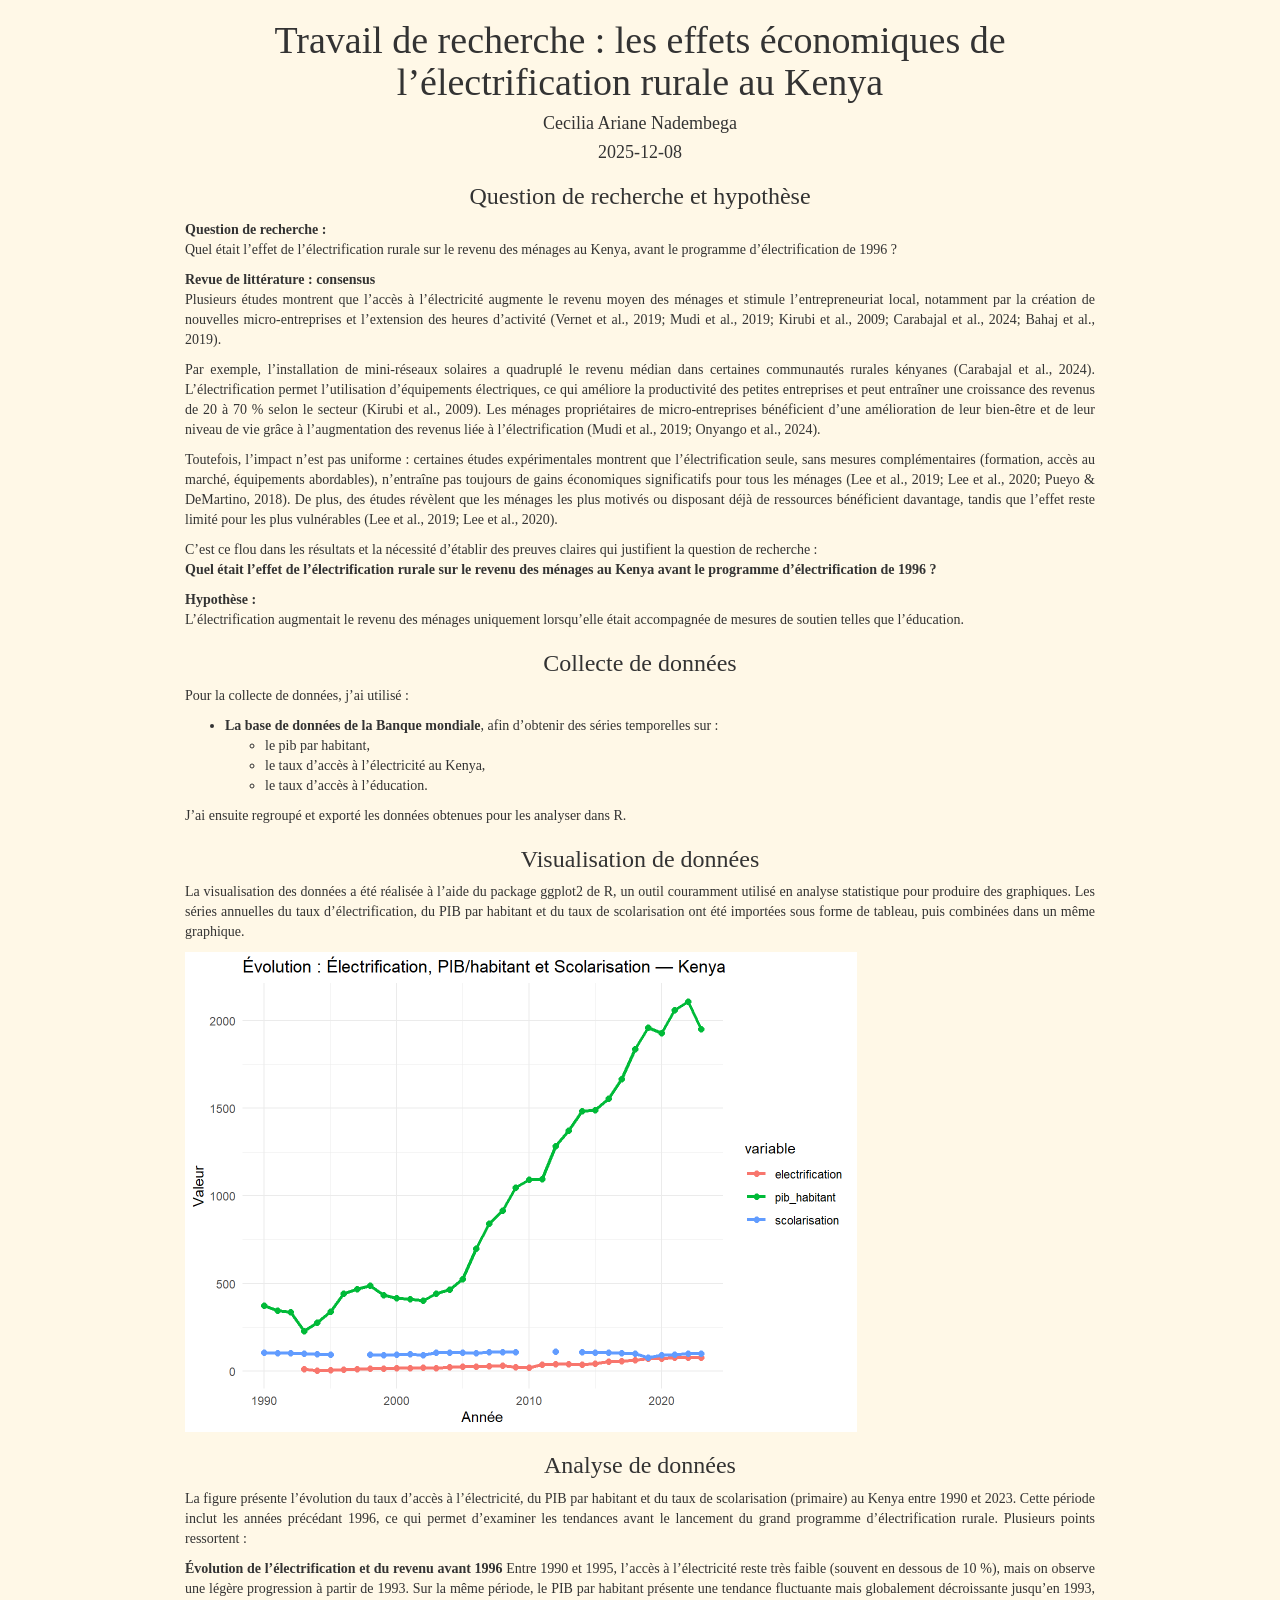
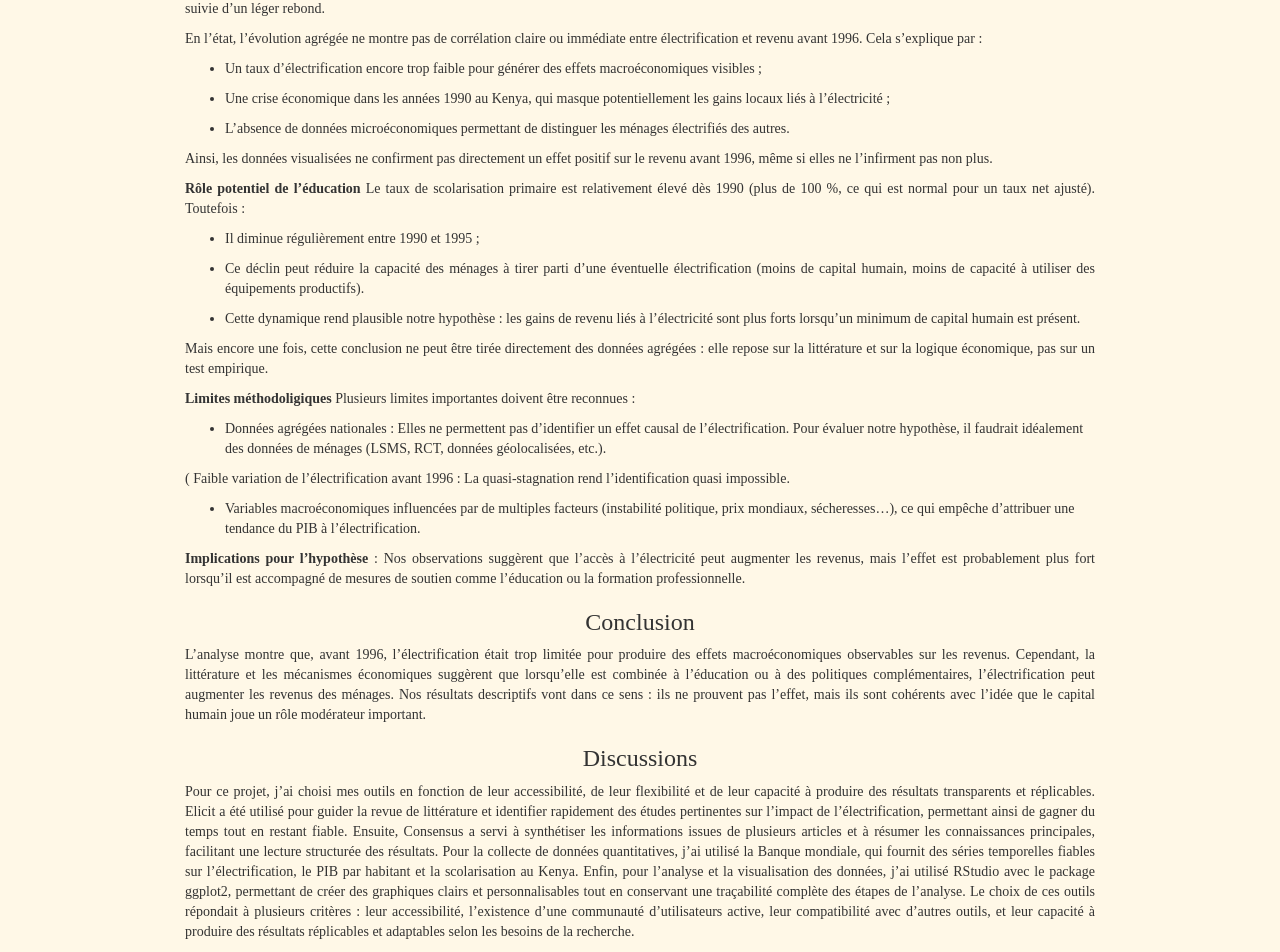
==== commit 3e0898a0: "Add files via upload" ====
--- a/projet_session/projet.html
+++ b/projet_session/projet.html
@@ -13,7 +13,7 @@
 
 <meta name="date" content="2025-12-08" />
 
-<title>Travail de recherche : les effets économique de l’électrification rurale au Kenya</title>
+<title>Travail de recherche : les effets économiques de l’électrification rurale au Kenya</title>
 
 <script>// Pandoc 2.9 adds attributes on both header and div. We remove the former (to
 // be compatible with the behavior of Pandoc < 2.8).
@@ -351,20 +351,30 @@
 
 
 <h1 class="title toc-ignore">Travail de recherche : les effets
-économique de l’électrification rurale au Kenya</h1>
+économiques de l’électrification rurale au Kenya</h1>
 <h4 class="author">Cecilia Ariane Nadembega</h4>
 <h4 class="date">2025-12-08</h4>
 
 </div>
 
 
-<div id="étapes-du-projet" class="section level2">
-<h2>3.3.1 Étapes du projet</h2>
+<style>
+body {
+font-family: "Times New Roman", Times, serif;
+background-color: #FFF8E7; 
+}
+p {
+text-align: justify;
+}
+h1, h2, h3, h4 {
+text-align: center;
+}
+</style>
 <div id="question-de-recherche-et-hypothèse" class="section level3">
 <h3>Question de recherche et hypothèse</h3>
 <p><strong>Question de recherche :</strong><br />
-Quel est l’effet des programmes d’électrification rurale sur le revenu
-des ménages au Kenya ?</p>
+Quel était l’effet de l’électrification rurale sur le revenu des ménages
+au Kenya, avant le programme d’électrification de 1996 ?</p>
 <p><strong>Revue de littérature : consensus</strong><br />
 Plusieurs études montrent que l’accès à l’électricité augmente le revenu
 moyen des ménages et stimule l’entrepreneuriat local, notamment par la
@@ -391,12 +401,13 @@
 2020).</p>
 <p>C’est ce flou dans les résultats et la nécessité d’établir des
 preuves claires qui justifient la question de recherche :<br />
-<strong>Quel est l’effet des programmes d’électrification rurale sur le
-revenu des ménages au Kenya ?</strong></p>
+<strong>Quel était l’effet de l’électrification rurale sur le revenu des
+ménages au Kenya avant le programme d’électrification de 1996
+?</strong></p>
 <p><strong>Hypothèse :</strong><br />
-Les programmes d’électrification augmentent les revenus des ménages
-uniquement lorsqu’ils sont accompagnés de mesures de soutien telles que
-des formations (éducation, agriculture, etc.).</p>
+L’électrification augmentait le revenu des ménages uniquement
+lorsqu’elle était accompagnée de mesures de soutien telles que
+l’éducation.</p>
 </div>
 <div id="collecte-de-données" class="section level3">
 <h3>Collecte de données</h3>
@@ -417,35 +428,106 @@
 </div>
 <div id="visualisation-de-données" class="section level3">
 <h3>Visualisation de données</h3>
+<p>La visualisation des données a été réalisée à l’aide du package
+ggplot2 de R, un outil couramment utilisé en analyse statistique pour
+produire des graphiques. Les séries annuelles du taux d’électrification,
+du PIB par habitant et du taux de scolarisation ont été importées sous
+forme de tableau, puis combinées dans un même graphique.</p>
+<p><img role="img" src="[data-uri]" width="672" /></p>
+</div>
+<div id="analyse-de-données" class="section level3">
+<h3>Analyse de données</h3>
+<p>La figure présente l’évolution du taux d’accès à l’électricité, du
+PIB par habitant et du taux de scolarisation (primaire) au Kenya entre
+1990 et 2023. Cette période inclut les années précédant 1996, ce qui
+permet d’examiner les tendances avant le lancement du grand programme
+d’électrification rurale. Plusieurs points ressortent :</p>
+<p><strong>Évolution de l’électrification et du revenu avant
+1996</strong> Entre 1990 et 1995, l’accès à l’électricité reste très
+faible (souvent en dessous de 10 %), mais on observe une légère
+progression à partir de 1993. Sur la même période, le PIB par habitant
+présente une tendance fluctuante mais globalement décroissante jusqu’en
+1993, suivie d’un léger rebond.</p>
+<p>En l’état, l’évolution agrégée ne montre pas de corrélation claire ou
+immédiate entre électrification et revenu avant 1996. Cela s’explique
+par :</p>
+<ul>
+<li><p>Un taux d’électrification encore trop faible pour générer des
+effets macroéconomiques visibles ;</p></li>
+<li><p>Une crise économique dans les années 1990 au Kenya, qui masque
+potentiellement les gains locaux liés à l’électricité ;</p></li>
+<li><p>L’absence de données microéconomiques permettant de distinguer
+les ménages électrifiés des autres.</p></li>
+</ul>
+<p>Ainsi, les données visualisées ne confirment pas directement un effet
+positif sur le revenu avant 1996, même si elles ne l’infirment pas non
+plus.</p>
+<p><strong>Rôle potentiel de l’éducation</strong> Le taux de
+scolarisation primaire est relativement élevé dès 1990 (plus de 100 %,
+ce qui est normal pour un taux net ajusté). Toutefois :</p>
+<ul>
+<li><p>Il diminue régulièrement entre 1990 et 1995 ;</p></li>
+<li><p>Ce déclin peut réduire la capacité des ménages à tirer parti
+d’une éventuelle électrification (moins de capital humain, moins de
+capacité à utiliser des équipements productifs).</p></li>
+<li><p>Cette dynamique rend plausible notre hypothèse : les gains de
+revenu liés à l’électricité sont plus forts lorsqu’un minimum de capital
+humain est présent.</p></li>
+</ul>
+<p>Mais encore une fois, cette conclusion ne peut être tirée directement
+des données agrégées : elle repose sur la littérature et sur la logique
+économique, pas sur un test empirique.</p>
+<p><strong>Limites méthodoligiques</strong> Plusieurs limites
+importantes doivent être reconnues :</p>
+<ul>
+<li>Données agrégées nationales : Elles ne permettent pas d’identifier
+un effet causal de l’électrification. Pour évaluer notre hypothèse, il
+faudrait idéalement des données de ménages (LSMS, RCT, données
+géolocalisées, etc.).</li>
+</ul>
+<p>( Faible variation de l’électrification avant 1996 : La
+quasi-stagnation rend l’identification quasi impossible.</p>
+<ul>
+<li>Variables macroéconomiques influencées par de multiples facteurs
+(instabilité politique, prix mondiaux, sécheresses…), ce qui empêche
+d’attribuer une tendance du PIB à l’électrification.</li>
+</ul>
+<p><strong>Implications pour l’hypothèse</strong> : Nos observations
+suggèrent que l’accès à l’électricité peut augmenter les revenus, mais
+l’effet est probablement plus fort lorsqu’il est accompagné de mesures
+de soutien comme l’éducation ou la formation professionnelle.</p>
+</div>
+<div id="conclusion" class="section level3">
+<h3>Conclusion</h3>
+<p>L’analyse montre que, avant 1996, l’électrification était trop
+limitée pour produire des effets macroéconomiques observables sur les
+revenus. Cependant, la littérature et les mécanismes économiques
+suggèrent que lorsqu’elle est combinée à l’éducation ou à des politiques
+complémentaires, l’électrification peut augmenter les revenus des
+ménages. Nos résultats descriptifs vont dans ce sens : ils ne prouvent
+pas l’effet, mais ils sont cohérents avec l’idée que le capital humain
+joue un rôle modérateur important.</p>
 </div>
 <div id="discussions" class="section level3">
 <h3>Discussions</h3>
-<p>La visualisation des données montre l’évolution de l’accès à
-l’électricité, de l’inscription scolaire secondaire et du revenu par
-habitant au Kenya sur 5 ans. Plusieurs points ressortent :</p>
-<ul>
-<li><strong>Lien entre électricité et revenu</strong> : On observe que
-les périodes où l’accès à l’électricité augmente correspondent
-généralement à une hausse du PIB par habitant, ce qui soutient
-partiellement notre hypothèse.</li>
-<li><strong>Rôle de l’éducation</strong> : Les fluctuations de
-l’inscription scolaire secondaire peuvent influencer la capacité des
-ménages à tirer parti de l’accès à l’électricité (ex. formation pour
-entreprendre ou utiliser des équipements électriques).</li>
-<li><strong>Limites des données</strong> : Il s’agit de données
-agrégées, qui ne permettent pas d’étudier l’effet au niveau des ménages
-individuels. D’autres facteurs, comme l’accès aux marchés ou aux
-financements, peuvent aussi moduler l’impact de l’électrification.</li>
-<li><strong>Implications pour l’hypothèse</strong> : Nos observations
-suggèrent que l’accès à l’électricité peut augmenter les revenus, mais
-l’effet est probablement plus fort lorsqu’il est accompagné de mesures
-de soutien comme l’éducation ou la formation professionnelle.</li>
-</ul>
-<p><strong>Conclusion provisoire</strong> : Les résultats sont cohérents
-avec la littérature ; ils indiquent un effet positif de
-l’électrification sur le revenu, mais soulignent l’importance des
-politiques complémentaires.</p>
-</div>
+<p>Pour ce projet, j’ai choisi mes outils en fonction de leur
+accessibilité, de leur flexibilité et de leur capacité à produire des
+résultats transparents et réplicables. Elicit a été utilisé pour guider
+la revue de littérature et identifier rapidement des études pertinentes
+sur l’impact de l’électrification, permettant ainsi de gagner du temps
+tout en restant fiable. Ensuite, Consensus a servi à synthétiser les
+informations issues de plusieurs articles et à résumer les connaissances
+principales, facilitant une lecture structurée des résultats. Pour la
+collecte de données quantitatives, j’ai utilisé la Banque mondiale, qui
+fournit des séries temporelles fiables sur l’électrification, le PIB par
+habitant et la scolarisation au Kenya. Enfin, pour l’analyse et la
+visualisation des données, j’ai utilisé RStudio avec le package ggplot2,
+permettant de créer des graphiques clairs et personnalisables tout en
+conservant une traçabilité complète des étapes de l’analyse. Le choix de
+ces outils répondait à plusieurs critères : leur accessibilité,
+l’existence d’une communauté d’utilisateurs active, leur compatibilité
+avec d’autres outils, et leur capacité à produire des résultats
+réplicables et adaptables selon les besoins de la recherche.</p>
 </div>
 
 
